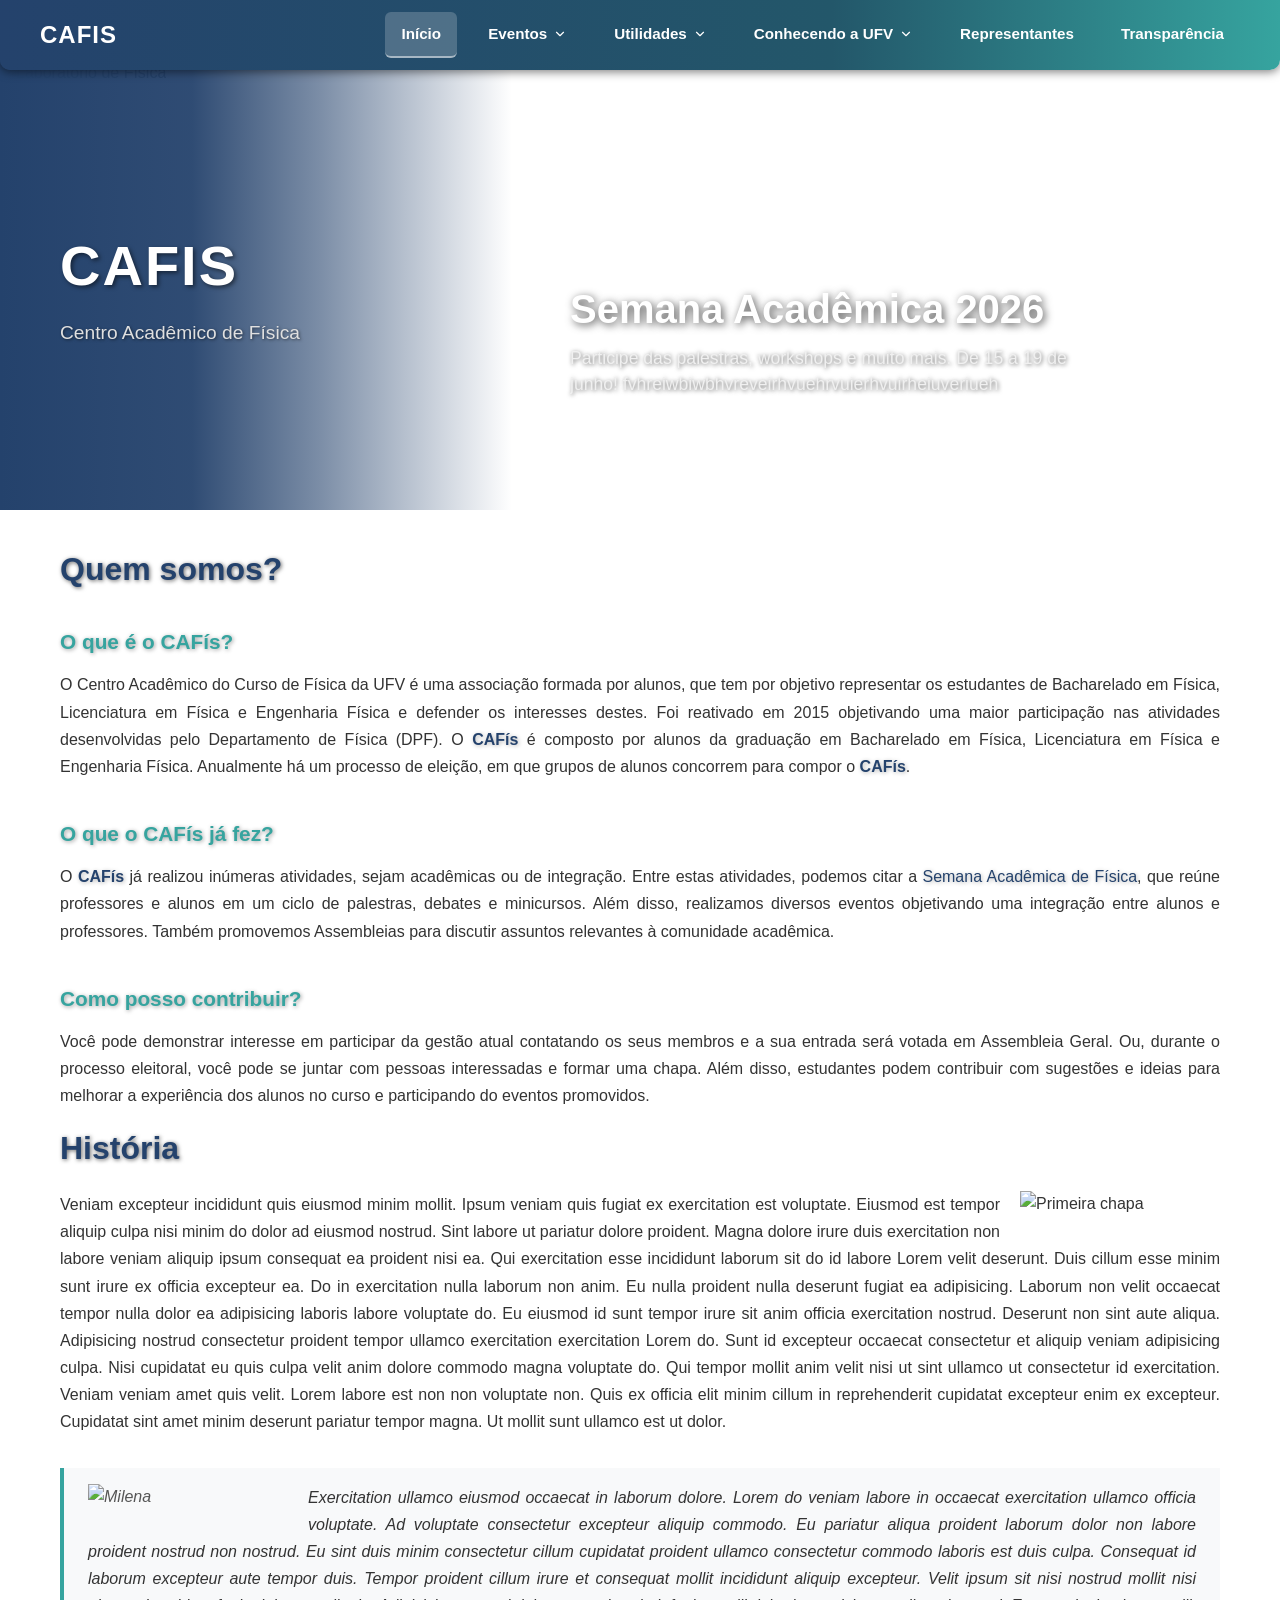
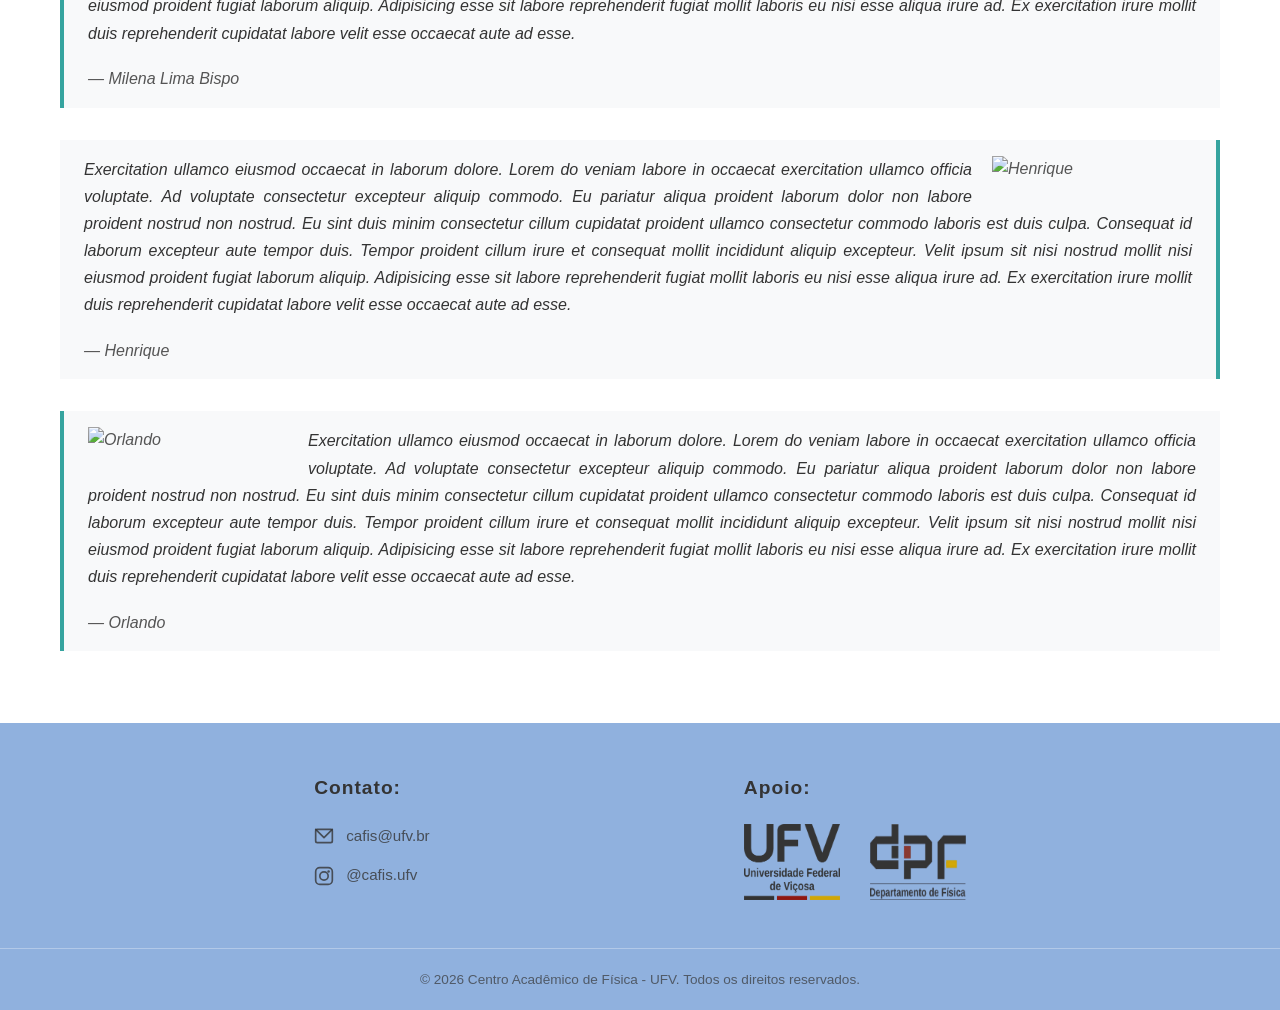
==== index.html @ f09e7953 "Primeira versão do site do CAFIS" ====
<!DOCTYPE html>

<!-- 
   HTML LANG="PT-BR"
   
   Define o idioma principal da página como Português do Brasil.
   Isso é importante para:
   - Leitores de tela (acessibilidade)
   - Tradutores automáticos do navegador
   - SEO (motores de busca)
-->
<html lang="pt-BR">
    <head>
        <!-- 
           META CHARSET="UTF-8"
           
           Define a codificação de caracteres como UTF-8.
           UTF-8 suporta praticamente todos os caracteres do mundo,
           incluindo acentos (á, é, í, ó, ú, ç, etc.).
        -->
        <meta charset="utf-8">
        
        <!-- 
           META VIEWPORT
           
           Essencial para sites responsivos (mobile).
           - width=device-width = largura igual à tela do dispositivo
           - initial-scale=1 = zoom inicial de 100%
           
           Sem isso, o site aparece "miniaturizado" no celular.
        -->
        <meta name="viewport" content="width=device-width, initial-scale=1">

        <link href="main.css" rel="stylesheet">

        <title>Centro Acadêmico de Física</title>

    </head>
    <body>

        <!-- 
           ========================================
           NAVBAR FIXO NO TOPO
           ========================================
           
           O navbar está DIRETAMENTE no <body>, fora de qualquer
           section. Isso é importante porque ele será "fixed"
           (fixo) e precisa estar no fluxo principal da página.
           
           A classe "navbar" identifica este elemento para o CSS.
           A classe "sticky" será adicionada/removida pelo JS
           quando houver scroll (para adicionar sombra).
        -->
        <nav class="navbar" id="navbar">
            <div class="nav-container">
                
                <!-- 
                   LOGO DO NAVBAR (mini)
                   
                   Adicionei um logo pequeno à esquerda do menu.
                   Isso é uma sugestão de usabilidade: o usuário
                   sempre sabe onde clicar para voltar à home.
                   
                   Quando você tiver a imagem real, substitua o texto.
                -->
                <a href="index.html" class="nav-logo">CAFIS</a>

                <!-- 
                   LISTA PRINCIPAL DE NAVEGAÇÃO
                   
                   UL.NAV-LIST = container dos itens do menu
                -->
                <ul class="nav-list">
                    
                    <!-- 
                       ITEM SIMPLES (sem dropdown)
                       
                       A classe "active" indica a página atual.
                       Por enquanto deixei no "Início".
                    -->
                    <li class="nav-item active">
                        <a href="index.html" class="nav-link">Início</a>
                    </li>
                    
                    <!-- 
                       ITEM COM DROPDOWN
                       
                       A classe "dropdown" no <li> indica que este
                       item tem um submenu.
                       
                       Dentro do <a>, adicionamos um <span> com a
                       seta ▼ para indicar visualmente que há submenu.
                    -->
                    <li class="nav-item dropdown">
                        <a href="eventos.html" class="nav-link">
                            Eventos
                            <!-- 
                               SETA PARA BAIXO
                               
                               Usamos um SVG inline para a seta.
                               Isso garante que ela apareça igual
                               em todos os navegadores.
                            -->
                            <svg class="dropdown-arrow" viewBox="0 0 24 24" fill="none" stroke="currentColor" stroke-width="2" stroke-linecap="round" stroke-linejoin="round">
                                <polyline points="6 9 12 15 18 9"></polyline>
                            </svg>
                        </a>
                        
                        <!-- 
                           SUBMENU (DROPDOWN)
                           
                           UL.DROPDOWN-MENU = container dos subitens
                           Inicialmente invisível (controlado pelo CSS)
                        -->
                        <ul class="dropdown-menu">
                            <li><a href="eventos-fortaleza.html" class="dropdown-link">Projeto Fortaleza</a></li>
                            <li><a href="eventos-eureka.html" class="dropdown-link">Eureka</a></li>
                            <li><a href="eventos-seafis.html" class="dropdown-link">Semana Acadêmica de Física</a></li>
                        </ul>
                    </li>
                    
                    <!-- Outro item com dropdown -->
                    <li class="nav-item dropdown">
                        <a href="#" class="nav-link">
                            Utilidades
                            <svg class="dropdown-arrow" viewBox="0 0 24 24" fill="none" stroke="currentColor" stroke-width="2" stroke-linecap="round" stroke-linejoin="round">
                                <polyline points="6 9 12 15 18 9"></polyline>
                            </svg>
                        </a>
                        <ul class="dropdown-menu">
                            <li><a href="#" class="dropdown-link">Biblioteca</a></li>
                            <li><a href="#" class="dropdown-link">Lojinha</a></li>
                            <li><a href="#" class="dropdown-link">Ouvidoria</a></li>
                            <li><a href="#" class="dropdown-link">Banco de Carreiras - Fala Egresso!</a></li>
                        </ul>
                    </li>
                    
                    <!-- Outro item com dropdown -->
                    <li class="nav-item dropdown">
                        <a href="#" class="nav-link">
                            Conhecendo a UFV
                            <svg class="dropdown-arrow" viewBox="0 0 24 24" fill="none" stroke="currentColor" stroke-width="2" stroke-linecap="round" stroke-linejoin="round">
                                <polyline points="6 9 12 15 18 9"></polyline>
                            </svg>
                        </a>
                        <ul class="dropdown-menu">
                            <li><a href="#" class="dropdown-link">Papel das instituições</a></li>
                            <li><a href="#" class="dropdown-link">Coletivos e grupos</a></li>
                            <li><a href="#" class="dropdown-link">Bolsas e assistência estudantil</a></li>
                        </ul>
                    </li>

                    <!-- Itens simples -->
                    <li class="nav-item">
                        <a href="#" class="nav-link">Representantes</a>
                    </li>
                    <li class="nav-item">
                        <a href="#" class="nav-link">Transparência</a>
                    </li>
                </ul>
            </div>
        </nav>

        <!-- 
           ========================================
           HERO SECTION
           ========================================
           
           A <section> é um elemento semântico que agrupa
           conteúdo relacionado. A classe "hero" identifica
           esta seção específica para o CSS.
        -->
        <section class="hero">

            <!-- 
               =====================================
               CARROSSEL DE IMAGENS
               =====================================
            -->
            <div class="carousel">
                
                <!-- 
                   SLIDE 1 (ativo por padrão)
                   
                   CLASS="CAROUSEL-SLIDE ACTIVE"
                   - carousel-slide: estilos comuns a todos os slides
                   - active: indica que este slide está visível agora
                   
                   O JavaScript remove/adiciona a classe "active"
                   para trocar os slides.
                -->
                <div class="carousel-slide active">
                    <img src="https://images.unsplash.com/photo-1635070041078-e363dbe005cb?w=1200" alt="Laboratório de Física">
                </div>
                
                <!-- Slide 2 -->
                <div class="carousel-slide">
                    <img src="https://images.unsplash.com/photo-1532094349884-543bc11b234d?w=1200" alt="Estudantes em aula">
                </div>
                
                <!-- Slide 3 -->
                <div class="carousel-slide">
                    <img src="https://images.unsplash.com/photo-1507413245164-6160d8298b31?w=1200" alt="Equipamentos científicos">
                </div>
            </div>

            <!-- 
               =====================================
               OVERLAY COM GRADIENTE
               =====================================
               
               Esta div fica POR CIMA das imagens do carrossel.
               Contém o gradiente azul, o logo e as legendas.
            -->
            <div class="hero-overlay">
                
                <!-- 
                   LOGO DO CAFÍS

                   Quando tiver a imagem do logo substituir o h1 por img
                -->
                <div class="logo-container">
                    <h1 class="logo-text">CAFIS</h1>
                    <p class="logo-subtitle">Centro Acadêmico de Física</p>
                </div>

                <!-- 
                   =====================================
                   LEGENDAS DOS SLIDES
                   =====================================
                -->
                <div class="captions-container">
                    
                    <!-- Legenda do Slide 1 (ativa por padrão) -->
                    <div class="slide-caption active" data-slide="0">
                        <h2 class="caption-title">Semana Acadêmica 2026</h2>
                        <p class="caption-subtitle">Participe das palestras, workshops e muito mais. De 15 a 19 de junho! fvhreiwbiwbhvreveirhvuehrvuierhvuirheiuveriueh</p>
                    </div>
                    
                    <!-- Legenda do Slide 2 -->
                    <div class="slide-caption" data-slide="1">
                        <h2 class="caption-title">Grupos de Estudo</h2>
                        <p class="caption-subtitle">Junte-se aos nossos grupos de estudo e aprenda com a comunidade.</p>
                    </div>
                    
                    <!-- Legenda do Slide 3 -->
                    <div class="slide-caption" data-slide="2">
                        <h2 class="caption-title">Laboratórios Modernos</h2>
                        <p class="caption-subtitle">Conheça nossa infraestrutura de ponta para pesquisa e experimentação.</p>
                    </div>
                </div>
            </div>

            <!-- 
               =====================================
               SETAS DE NAVEGAÇÃO
               =====================================
            -->
            
            <!-- Seta "anterior" (←) -->
            <button class="carousel-arrow carousel-arrow-prev" aria-label="Slide anterior">
                <!-- 
                   SVG = Scalable Vector Graphics
                   Imagem vetorial que não perde qualidade ao redimensionar.
                   
                   VIEWBOX = define a área de coordenadas do desenho
                   FILL="NONE" = não preenche o interior
                   STROKE = cor e espessura da linha
                   POLYLINE = desenha linhas conectando pontos
                -->
                <svg viewBox="0 0 24 24" fill="none" stroke="currentColor" stroke-width="2" stroke-linecap="round" stroke-linejoin="round">
                    <!-- Desenha uma seta para a esquerda -->
                    <polyline points="15 18 9 12 15 6"></polyline>
                </svg>
            </button>
            
            <!-- Seta "próximo" (→) -->
            <button class="carousel-arrow carousel-arrow-next" aria-label="Próximo slide">
                <svg viewBox="0 0 24 24" fill="none" stroke="currentColor" stroke-width="2" stroke-linecap="round" stroke-linejoin="round">
                    <!-- Desenha uma seta para a direita -->
                    <polyline points="9 18 15 12 9 6"></polyline>
                </svg>
            </button>

            <!-- 
               =====================================
               INDICADORES DE SLIDE (bolinhas)
               =====================================
               
               Botões circulares na parte inferior.
               
               DATA-SLIDE = atributo personalizado usado pelo
               JavaScript para saber qual slide cada bolinha
               representa.
            -->
            <div class="carousel-indicators">
                <button class="indicator active" data-slide="0" aria-label="Ir para slide 1"></button>
                <button class="indicator" data-slide="1" aria-label="Ir para slide 2"></button>
                <button class="indicator" data-slide="2" aria-label="Ir para slide 3"></button>
            </div>

        </section>
        
        <!-- 
           ========================================
           MAIN (conteúdo principal)
           ========================================
        -->
        <main>
            <h1>Quem somos?</h1>

            <h2>O que é o CAFís?</h2>

            <p>O Centro Acadêmico do Curso de Física da UFV é uma associação formada por alunos, que
tem por objetivo representar os estudantes de Bacharelado em Física, Licenciatura em Física e Engenharia Física e defender os
interesses destes. Foi reativado em 2015 objetivando uma maior participação nas atividades desenvolvidas pelo
Departamento de Física (DPF). O <b>CAFís</b> é composto por alunos da graduação em Bacharelado em Física, Licenciatura em Física e Engenharia Física. Anualmente
há um processo de eleição, em que grupos de alunos concorrem para compor o <b>CAFís</b>.</p>

            <h2>O que o CAFís já fez?</h2>

            <p>O <b>CAFís</b> já realizou inúmeras atividades, sejam acadêmicas ou de integração. Entre estas
atividades, podemos citar a <a href="eventos-seafis.html">Semana Acadêmica de Física</a>, que reúne professores e alunos em
um ciclo de palestras, debates e minicursos. Além disso, realizamos diversos eventos
objetivando uma integração entre alunos e professores. Também promovemos Assembleias
para discutir assuntos relevantes à comunidade acadêmica.</p>

            <h2>Como posso contribuir?</h2>

            <p>Você pode demonstrar interesse em participar da gestão atual contatando os seus
membros e a sua entrada será votada em Assembleia Geral. Ou, durante o processo eleitoral,
você pode se juntar com pessoas interessadas e formar uma chapa. Além disso, estudantes podem 
contribuir com sugestões e ideias para melhorar a experiência dos alunos no curso e participando do eventos 
promovidos.</p>

            <h1>História</h1>

            <div class="container">
                <img src="https://placehold.co/400" alt="Primeira chapa" class="wrapped-image-right">
                <p>Veniam excepteur incididunt quis eiusmod minim mollit. Ipsum veniam quis fugiat ex exercitation est voluptate. Eiusmod est tempor aliquip culpa nisi minim do dolor ad eiusmod nostrud.

Sint labore ut pariatur dolore proident. Magna dolore irure duis exercitation non labore veniam aliquip ipsum consequat ea proident nisi ea. Qui exercitation esse incididunt laborum sit do id labore Lorem velit deserunt.

Duis cillum esse minim sunt irure ex officia excepteur ea. Do in exercitation nulla laborum non anim. Eu nulla proident nulla deserunt fugiat ea adipisicing. Laborum non velit occaecat tempor nulla dolor ea adipisicing laboris labore voluptate do. Eu eiusmod id sunt tempor irure sit anim officia exercitation nostrud. Deserunt non sint aute aliqua. Adipisicing nostrud consectetur proident tempor ullamco exercitation exercitation Lorem do.

Sunt id excepteur occaecat consectetur et aliquip veniam adipisicing culpa. Nisi cupidatat eu quis culpa velit anim dolore commodo magna voluptate do. Qui tempor mollit anim velit nisi ut sint ullamco ut consectetur id exercitation. Veniam veniam amet quis velit. Lorem labore est non non voluptate non.

Quis ex officia elit minim cillum in reprehenderit cupidatat excepteur enim ex excepteur. Cupidatat sint amet minim deserunt pariatur tempor magna. Ut mollit sunt ullamco est ut dolor.</p>
            </div>

            <blockquote class="left">
                <div class="container">
                    <img src="https://placehold.co/200" alt="Milena" class="wrapped-image-left">
                    <p>Exercitation ullamco eiusmod occaecat in laborum dolore. Lorem do veniam labore in occaecat exercitation ullamco officia voluptate. Ad voluptate consectetur excepteur aliquip commodo. Eu pariatur aliqua proident laborum dolor non labore proident nostrud non nostrud. Eu sint duis minim consectetur cillum cupidatat proident ullamco consectetur commodo laboris est duis culpa. Consequat id laborum excepteur aute tempor duis.

Tempor proident cillum irure et consequat mollit incididunt aliquip excepteur. Velit ipsum sit nisi nostrud mollit nisi eiusmod proident fugiat laborum aliquip. Adipisicing esse sit labore reprehenderit fugiat mollit laboris eu nisi esse aliqua irure ad. Ex exercitation irure mollit duis reprehenderit cupidatat labore velit esse occaecat aute ad esse.</p>
                </div>
                
                <cite>— Milena Lima Bispo</cite>
            </blockquote>

            <blockquote class="right">
                <div class="container">
                    <img src="https://placehold.co/200" alt="Henrique" class="wrapped-image-right">
                    <p>Exercitation ullamco eiusmod occaecat in laborum dolore. Lorem do veniam labore in occaecat exercitation ullamco officia voluptate. Ad voluptate consectetur excepteur aliquip commodo. Eu pariatur aliqua proident laborum dolor non labore proident nostrud non nostrud. Eu sint duis minim consectetur cillum cupidatat proident ullamco consectetur commodo laboris est duis culpa. Consequat id laborum excepteur aute tempor duis.

Tempor proident cillum irure et consequat mollit incididunt aliquip excepteur. Velit ipsum sit nisi nostrud mollit nisi eiusmod proident fugiat laborum aliquip. Adipisicing esse sit labore reprehenderit fugiat mollit laboris eu nisi esse aliqua irure ad. Ex exercitation irure mollit duis reprehenderit cupidatat labore velit esse occaecat aute ad esse.</p>
                </div>
                <cite>— Henrique</cite>
            </blockquote>

            <blockquote class="left">
                <div class="container">
                    <img src="https://placehold.co/200" alt="Orlando" class="wrapped-image-left">
                    <p>Exercitation ullamco eiusmod occaecat in laborum dolore. Lorem do veniam labore in occaecat exercitation ullamco officia voluptate. Ad voluptate consectetur excepteur aliquip commodo. Eu pariatur aliqua proident laborum dolor non labore proident nostrud non nostrud. Eu sint duis minim consectetur cillum cupidatat proident ullamco consectetur commodo laboris est duis culpa. Consequat id laborum excepteur aute tempor duis.

Tempor proident cillum irure et consequat mollit incididunt aliquip excepteur. Velit ipsum sit nisi nostrud mollit nisi eiusmod proident fugiat laborum aliquip. Adipisicing esse sit labore reprehenderit fugiat mollit laboris eu nisi esse aliqua irure ad. Ex exercitation irure mollit duis reprehenderit cupidatat labore velit esse occaecat aute ad esse.</p>
                </div>
                <cite>— Orlando</cite>
            </blockquote>
        </main>

        <!-- 
           ========================================
           FOOTER (RODAPÉ)
           ========================================
           
           O <footer> contém informações de rodapé:
           contato, links úteis, apoiadores, etc.
           
           Fundo preto com duas seções lado a lado.
        -->
        <footer class="site-footer">
            
            <!-- 
               CONTAINER DO FOOTER
               
               Centraliza o conteúdo e limita a largura máxima,
               similar ao navbar.
            -->
            <div class="footer-container">
                
                <!-- 
                   =====================================
                   SEÇÃO ESQUERDA: CONTATO
                   =====================================
                   
                   Contém email e Instagram do CAFIS.
                   Alinhada à esquerda do footer.
                -->
                <div class="footer-section footer-contact">
                    
                    <!-- Título da seção -->
                    <h3 class="footer-title">Contato:</h3>
                    
                    <!-- 
                       LISTA DE CONTATOS
                       
                       UL sem bullets, com ícones + texto.
                    -->
                    <ul class="contact-list">
                        
                        <!-- 
                           ITEM DE EMAIL
                           
                           Ícone de carta (SVG) + endereço de email.
                           O link usa "mailto:" para abrir o cliente de email.
                        -->
                        <li class="contact-item">
                            <!-- 
                               ÍCONE DE EMAIL (SVG)
                               
                               Desenho de um envelope/carta.
                               stroke-linecap="round" deixa as pontas arredondadas.
                            -->
                            <svg class="contact-icon" viewBox="0 0 24 24" fill="none" stroke="currentColor" stroke-width="2" stroke-linecap="round" stroke-linejoin="round">
                                <!-- Retângulo do envelope -->
                                <rect x="2" y="4" width="20" height="16" rx="2"></rect>
                                <!-- Linha do "V" da aba -->
                                <polyline points="22,4 12,14 2,4"></polyline>
                            </svg>
                            
                            <!-- 
                               LINK MAILTO
                               
                               HREF="MAILTO:EMAIL@EXEMPLO.COM"
                               
                               Quando clicado, abre o aplicativo de email
                               padrão do usuário com um novo email
                               pré-endereçado.
                            -->
                            <a href="mailto:cafis@ufv.br" class="contact-link">cafis@ufv.br</a>
                        </li>
                        
                        <!-- 
                           ITEM DO INSTAGRAM
                           
                           Ícone do Instagram (SVG) + @ do perfil.
                           Link externo que abre em nova aba.
                        -->
                        <li class="contact-item">
                            <!-- 
                               ÍCONE DO INSTAGRAM (SVG)
                               
                               Desenho da câmera do Instagram.
                            -->
                            <svg class="contact-icon" viewBox="0 0 24 24" fill="none" stroke="currentColor" stroke-width="2" stroke-linecap="round" stroke-linejoin="round">
                                <!-- Corpo da câmera (retângulo com cantos arredondados) -->
                                <rect x="2" y="2" width="20" height="20" rx="5" ry="5"></rect>
                                <!-- Lente (círculo central) -->
                                <circle cx="12" cy="12" r="5"></circle>
                                <!-- Flash (ponto superior direito) -->
                                <circle cx="17.5" cy="6.5" r="1.5" fill="currentColor" stroke="none"></circle>
                            </svg>
                            
                            <!-- 
                               LINK EXTERNO
                               
                               TARGET="_BLANK" = abre em nova aba do navegador
                               REL="NOOPENER NOREFERRER" = segurança para links externos
                               
                               Sem target="_blank", o link abre na mesma aba,
                               fazendo o usuário sair do seu site.
                            -->
                            <a href="https://www.instagram.com/cafis.ufv/" target="_blank" rel="noopener noreferrer" class="contact-link">@cafis.ufv</a>
                        </li>
                    </ul>
                </div>

                <!-- 
                   =====================================
                   SEÇÃO DIREITA: APOIO
                   =====================================
                   
                   Contém logos dos apoiadores.
                   Alinhada à direita do footer.
                -->
                <div class="footer-section footer-support">
                    
                    <!-- Título da seção -->
                    <h3 class="footer-title">Apoio:</h3>
                    
                    <!-- 
                       CONTAINER DOS LOGOS
                       
                       Flexbox para alinhar os logos lado a lado.
                    -->
                    <div class="support-logos">
                        
                        <!-- 
                           LOGO DA UFV
                           
                           Link clicável que leva ao site da UFV.
                           A imagem será estilizada pelo CSS.
                        -->
                        <a href="https://www.ufv.br/" target="_blank" rel="noopener noreferrer" class="support-link" aria-label="Site da UFV">
                            <img src="imagens/logo_UFV.png" alt="Logo da Universidade Federal de Viçosa" class="support-logo logo-ufv">
                        </a>
                        
                        <!-- Logo do Departamento de Física -->
                        <a href="https://www.dpf.ufv.br/" target="_blank" rel="noopener noreferrer" class="support-link" aria-label="Site do Departamento de Física">
                            <img src="imagens/logo_DPF.png" alt="Logo do Departamento de Física" class="support-logo logo-dpf">
                        </a>
                    </div>
                </div>

            </div>
            
            <!-- 
               LINHA DE COPYRIGHT
               
               Barra inferior com informação de copyright.
            -->
            <div class="footer-bottom">
                <p class="copyright">© 2026 Centro Acadêmico de Física - UFV. Todos os direitos reservados.</p>
            </div>

        </footer>

        <!-- 
           SCRIPT SRC="MAIN.JS"
           
           Conecta o arquivo JavaScript à página.
           É colocado no FINAL do <body> para garantir que
           todo o HTML já foi carregado antes do JS executar.
        -->
        <script src="main.js"></script>
    </body>
</html>
---- main.css ----
/* ============================================
   RESET BÁSICO
   ============================================
   
   Cada navegador (Chrome, Firefox, Safari) aplica estilos
   padrão diferentes aos elementos. Um reset remove essas
   diferenças para partirmos de uma base limpa e consistente.

   ============================================ */

* {
    /* Remove margens padrão que o navegador coloca em tudo */
    margin: 0;
    
    /* Remove paddings padrão do navegador */
    padding: 0;
    
    /* 
       BOX-SIZING: BORDER-BOX
       
       Por padrão, quando definimos width: 100px e depois
       adicionamos padding: 10px, o elemento fica com 120px
       de largura total (100 + 10 + 10).
       
       Com border-box, o padding é "absorvido" dentro da
       largura definida. Então width: 100px com padding: 10px
       continua 100px no total (o conteúdo interno fica 80px).
       
       Isso facilita MUITO o controle de layouts.
    */
    box-sizing: border-box;
}

/* 
   :ROOT
   Define variáveis CSS globais.
   Qualquer elemento pode usar var(--nome).
*/
:root {
    /*
       --NAVBAR-HEIGHT: 70PX
       
       Variável com a altura do navbar.
       Se mudar a altura do navbar, muda aqui
       e TODOS os lugares que usam atualizam.
    */
    --navbar-height: 70px;

     /*
       --HERO-OVERLAP: 10PX
       
       Quanto o carrossel "sobe" por baixo do navbar.
       Como o navbar tem cantos arredondos inferiores,
       deixamos o carrossel entrar 10px por baixo
       para preencher o espaço branco dos arredondamentos.
       
       Cálculo: margin-top do hero = 70px - 10px = 60px
    */
    --hero-overlap: 10px;
    
    /*
       --HERO-MARGIN-TOP
       
       Altura do navbar menos a sobreposição.
       O carrossel começa 60px abaixo do topo,
       mas suas imagens sobem 10px por baixo do navbar.
    */
    --hero-margin-top: calc(var(--navbar-height) - var(--hero-overlap));
    
    /*
       --NAVBAR-SAFE-AREA
       
       Altura do navbar + respiro extra para
       não ficar colado no conteúdo.
    */
    --navbar-safe-area: 80px;
}


/* ============================================
   ESTILOS GLOBAIS
   ============================================
   
   Aqui definimos estilos que afetam toda a página.
   O seletor "body" pega o elemento <body> do HTML.
   ============================================ */

body {
    /* 
       FONT-FAMILY: lista de fontes em ordem de prioridade.
       O navegador tenta usar a primeira; se não estiver
       instalada no computador do usuário, tenta a segunda,
       e assim por diante.
       
       'Segoe UI' = fonte moderna do Windows
       Tahoma = fonte mais antiga, fallback seguro
       Geneva = fonte do Mac
       Verdana = outra fonte segura
       sans-serif = "qualquer fonte sem serifa" (último recurso)
    */
    font-family: 'Segoe UI', Tahoma, Geneva, Verdana, sans-serif;
    
    /* 
       LINE-HEIGHT: altura da linha de texto.
       1.6 significa 1.6x o tamanho da fonte.
       Isso deixa o texto mais legível, com mais espaço
       entre as linhas.
    */
    line-height: 1.6;
    
    /* Cor padrão do texto em toda a página */
    color: #333;

    /*
       DISPLAY: FLEX + FLEX-DIRECTION: COLUMN
       MIN-HEIGHT: 100VH
       
       Isso cria um layout de "coluna flexível" que
       garante que o footer fique SEMPRE no final da
       página, mesmo que o conteúdo do <main> seja curto.
       
       O footer tem margin-top: auto, o que o empurra
       para o final do container flex.
    */
    display: flex;
    flex-direction: column;
    min-height: 100vh;
}

body.page-interna main {
    /*
       MARGIN-TOP: VAR(--NAVBAR-SAFE-AREA)
       
       Páginas sem carrossel precisam de espaço
       completo abaixo do navbar, já que não há
       imagem subindo por baixo dos cantos arredondos.
    */
    margin-top: var(--navbar-safe-area);
}

/* ============================================
   NAVBAR FIXO
   ============================================
   
   O navbar fica "colado" no topo da página.
   Usamos position: fixed para isso.
   ============================================ */

.navbar {
    /*
       POSITION: FIXED
       
       Tira o navbar do fluxo normal da página e o
       fixa na posição definida (top: 0).
       
       Ele fica "flutuando" sobre o conteúdo e não
       se move ao rolar a página.

       IMPORTANTE: elementos fixed precisam de uma
       largura definida. Usamos width: 100%.
    */
    position: fixed;
    top: 0;
    left: 0;
    
    /* Ocupa toda a largura da tela */
    width: 100%;

    /* Arredondamento das bordas */
    border-radius: 0 0 10px 10px;
    
    /* 
       Z-INDEX: 1000
       
       Valor bem alto para garantir que o navbar fique
       por cima de TUDO (carrossel, overlays, etc.).

    */
    z-index: 1000;
    
    /*
       BACKGROUND: LINEAR-GRADIENT(...)
       
       Gradiente da esquerda para a direita:
       #24426c (azul escuro) → #36a49f (verde-água)
       
       O gradiente do navbar é diferente do hero:
       - Vai de esquerda para direita (to right)
       - Cores diferentes (mais vibrante)
    */
    background: linear-gradient(
        to right,
        #24426c 0%,
        #23576A 65%,
        #36a49f 100%
    );

    /* 
       BOX-SHADOW
       
       Sombra sutil abaixo do navbar.
       Cria separação visual entre o menu e o conteúdo.
       
       0 2px = deslocamento X e Y
       10px = blur (desfoque)
       rgba(0,0,0,0.1) = preto com 10% opacidade
    */
    box-shadow: 0 2px 10px rgba(0, 0, 0, 0.5);
    
    /* Transição suave para mudanças (ex: sombra no scroll) */
    transition: all 0.3s ease;
}

/*
   NAVBAR.SCROLLED
   Classe adicionada pelo JavaScript quando o usuário
   rola a página. Adiciona uma sombra mais forte.
*/
.navbar.scrolled {
    box-shadow: 0 4px 20px rgba(0, 0, 0, 0.3);
}


/* ============================================
   CONTAINER DO NAVBAR
   ============================================
   
   Centraliza o conteúdo e limita a largura máxima.
   Isso evita que o menu fique muito largo em telas grandes.
   ============================================ */

.nav-container {
    /*
       MAX-WIDTH: 1400PX
       
       Limita a largura do conteúdo do navbar.
       Em telas muito grandes, o menu não fica esticado.
    */
    max-width: 1400px;
    
    /* Centraliza o container horizontalmente */
    margin: 0 auto;
    
    /* Espaçamento interno nas laterais */
    padding: 0 40px;
    
    /* Flexbox para alinhar logo e menu */
    display: flex;
    align-items: center;
    justify-content: space-between;
    
    /* Altura do navbar */
    height: 70px;
}

/* ============================================
   LOGO DO NAVBAR
   ============================================ */

.nav-logo {
    /*
       TEXT-DECORATION: NONE

       Remove o sublinhado padrão dos links <a>.
    */
    text-decoration: none;
    
    /* Cor branca para contrastar com o gradiente */
    color: #ffffff;
    
    /* Tamanho e peso da fonte */
    font-size: 1.5rem;
    font-weight: 700;
    
    /* Espaçamento entre letras */
    letter-spacing: 1px;
    
    /* Transição suave para hover */
    transition: all 0.3s ease;
}

/* Efeito hover no logo */
.nav-logo:hover {
    /* Aumenta levemente o tamanho */
    transform: scale(1.05);
    
    /* Adiciona brilho sutil */
    text-shadow: 0 0 10px rgba(255, 255, 255, 0.5);
}

/* ============================================
   LISTA DE NAVEGAÇÃO
   ============================================ */

.nav-list {
    /* Remove os bullets (marcadores) da lista */
    list-style: none;
    
    /* Flexbox para alinhar os itens horizontalmente */
    display: flex;
    
    /* Espaçamento entre os itens */
    gap: 15px;
    
    /* Remove o padding padrão da ul */
    padding: 0;
    margin: 0;
}

/* ============================================
   CADA ITEM DO MENU
   ============================================ */

.nav-item {
    /* Posição relativa para o dropdown absolute funcionar */
    position: relative;
}

/* ============================================
   LINKS DO MENU PRINCIPAL
   ============================================ */

.nav-link {
    /* Remove sublinhado */
    text-decoration: none;
    
    /* Cor branca */
    color: #ffffff;
    
    /* Negrito */
    font-weight: 700;
    
    /* Tamanho da fonte */
    font-size: 0.95rem;


    /* Espaçamento interno (área clicável maior) */
    padding: 10px 16px;
    
    /* Display flex para alinhar texto e seta */
    display: flex;
    align-items: center;
    gap: 6px;
    
    /* Bordas arredondadas sutis */
    border-radius: 6px;
    
    /* Transição suave para TODAS as propriedades */
    transition: all 0.3s ease;
    
    /* Garante que o texto não quebre */
    white-space: nowrap;
}

/*
   HOVER NOS LINKS DO MENU
   
   Quando o mouse passa sobre o link:
   - Aumenta de tamanho (scale)
   - Muda o fundo para branco semi-transparente
*/

.nav-link:hover {
    /*
       TRANSFORM: SCALE(1.1)
       
       Aumenta o link para 110% do tamanho original.
       Cria o efeito de "crescer" que você pediu.
    */
    transform: scale(1.1);
    
    /* Fundo branco com 15% de opacidade */
    background: rgba(255, 255, 255, 0.15);
}

/*
   ITEM ATIVO (página atual)
   
   O item que corresponde à página atual tem um
   destaque visual diferente.
*/
.nav-item.active .nav-link {
    /* Fundo branco com 20% de opacidade */
    background: rgba(255, 255, 255, 0.2);
    
    /* Borda sutil embaixo */
    border-bottom: 2px solid rgba(255, 255, 255, 0.5);
}

/* ============================================
   SETA DO DROPDOWN
   ============================================
   
   Ícone SVG que indica que há submenu.
   ============================================ */

.dropdown-arrow {
    /* Tamanho da seta */
    width: 14px;
    height: 14px;

    /* Cor herda do pai (branco) */
    color: #ffffff;
    
    /* Transição suave para rotação */
    transition: transform 0.3s ease;
}

/*
   Quando o mouse está sobre o item com dropdown,
   a seta gira 180 graus (aponta para cima).
   
   .dropdown:hover .dropdown-arrow = "quando o .dropdown
   está com hover, aplique estilo no .dropdown-arrow dentro dele"
*/
.dropdown:hover .dropdown-arrow {
    transform: rotate(180deg);
}

/* ============================================
   DROPDOWN MENU (SUBMENU)
   ============================================
   
   Menu que aparece ao passar o mouse sobre um item
   com dropdown. Inicialmente invisível.
   ============================================ */

.dropdown-menu {
    /*
       POSITION: ABSOLUTE
       
       Posiciona o submenu em relação ao .nav-item (pai).
       Fica logo abaixo do item do menu.
    */

     position: absolute;
    top: 100%; /* Começa na base do item pai */
    left: 0;
    
    /* Largura mínima para não ficar apertado */
    min-width: 220px;
    
    /*
       OPACITY: 0 e VISIBILITY: HIDDEN
       
       Esconde o submenu inicialmente.
       Usamos visibility junto com opacity porque
       visibility: hidden impede cliques acidentais.
    */
    opacity: 0;
    visibility: hidden;

     /*
       TRANSFORM: TRANSLATEY(-10PX)
       
       Começa 10px acima da posição final.
       Quando aparece, "desliza" para baixo.
    */
    transform: translateY(-10px);
    
    /* Transição suave para aparecer/desaparecer */
    transition: all 0.3s ease;
    
    /* Remove bullets da lista */
    list-style: none;

     /* Espaçamento interno */
    padding: 8px 0;
    margin: 0;
    
    /* Fundo do submenu (gradiente mais escuro) */
    background: linear-gradient(
        to bottom,
        #24426c 0%,
        #1a3355 100%
    );
    
    /* Bordas arredondadas */
    border-radius: 8px;

     /* Sombra para destacar o submenu */
    box-shadow: 0 10px 30px rgba(0, 0, 0, 0.5);
    
    /* Garante que fique acima de outros elementos */
    z-index: 1001;
}

/*
   MOSTRAR O DROPDOWN NO HOVER
   
   Quando o mouse está sobre o .nav-item.dropdown,
   o .dropdown-menu dentro dele fica visível.
*/
.dropdown:hover .dropdown-menu {
    opacity: 1;
    visibility: visible;
    transform: translateY(0); /* Volta para posição normal */
}

/* ============================================
   LINKS DO SUBMENU
   ============================================ */

.dropdown-link {
    /* Remove sublinhado */
    text-decoration: none;
    
    /* Cor branca */
    color: #ffffff;
    
    /* 
       FONT-WEIGHT: 400
       
       Peso normal (não negrito).
       Diferencia visualmente dos itens principais.
    */
    font-weight: 400;
    
    /* Tamanho da fonte ligeiramente menor */
    font-size: 0.9rem;

     /* Display block para ocupar toda a largura */
    display: block;
    
    /* Espaçamento interno */
    padding: 10px 20px;
    
    /* Transição suave */
    transition: all 0.2s ease;
}

/* Hover nos links do submenu */
.dropdown-link:hover {
    /* Fundo branco semi-transparente */
    background: rgba(255, 255, 255, 0.1);
    
    /* Padding-left maior = efeito de "deslizar" */
    padding-left: 25px;
}

/* ============================================
   HERO SECTION
   ============================================
   
   A "hero section" é a área visual principal no topo do site.
   É onde ficam o carrossel, o gradiente, o logo e as legendas.
   ============================================ */

.hero {
    /* 
       POSITION: RELATIVE
       
       Define que este elemento é o "ponto de referência"
       para elementos filhos que tiverem position: absolute.
       
       Sem isso, os elementos absolute dentro dele se
       posicionariam em relação à página inteira (body).
    */
    position: relative;

    /*
       MARGIN-TOP: VAR(--HERO-MARGIN-TOP)
       
       Usa a variável calculada (60px).
       O carrossel começa 60px do topo, mas como
       o navbar tem cantos arredondos, as imagens
       "entram" 10px por baixo dele, preenchendo
       o espaço visualmente.
    */
    margin-top: var(--hero-margin-top);
    
    /* 
       HEIGHT: 50VH
       
       VH = "Viewport Height" (altura da tela visível).
       50vh significa 50% da altura da tela do usuário.
       
       Se a tela tem 1000px de altura, a hero terá 500px.
       Isso cria um efeito visual impactante no topo.
    */
    height: 50vh;
    
    /* 
       OVERFLOW: HIDDEN
       
       Esconde qualquer conteúdo que "vaze" para fora
       dos limites deste elemento.
       
       Útil aqui porque as imagens do carrossel são maiores
       e precisam ser cortadas para caber.
    */
    overflow: hidden;
}

/* ============================================
   CARROSSEL
   ============================================
   
   O carrossel é o container das imagens que ficam
   passando automaticamente no fundo da hero section.
   ============================================ */

.carousel {
    /* 
       POSITION: ABSOLUTE
       
       Tira o elemento do fluxo normal da página e o
       posiciona em relação ao primeiro ancestral com
       position: relative (no caso, .hero).
       
       Com top: 0, left: 0, width: 100%, height: 100%,
       ele preenche TODA a área do .hero.
    */
    position: absolute;
    top: 0;
    left: 0;
    width: 100%;
    height: 100%;
}

/* ============================================
   CADA SLIDE DO CARROSSEL
   ============================================ */

.carousel-slide {
    /* Mesmo posicionamento absoluto do .carousel */
    position: absolute;
    top: 0;
    left: 0;
    width: 100%;
    height: 100%;
    
    /* 
       OPACITY: 0
       
       Todos os slides começam invisíveis.
       Apenas o slide com classe .active ficará visível.
       Isso cria o efeito de "fade" entre as imagens.
    */
    opacity: 0;
    
    /* 
       TRANSITION: OPACITY 1S EASE-IN-OUT
       
       Define uma animação suave quando a opacidade muda.
       
       opacity = propriedade que será animada
       1s = duração de 1 segundo
       ease-in-out = começa devagar, acelera no meio,
                     e desacelera no final (suave)
    */
    transition: opacity 1s ease-in-out;
}

/* 
   SLIDE ATIVO
   Apenas o slide que tiver a classe "active" fica visível.
   O JavaScript adiciona/remove essa classe.
*/
.carousel-slide.active {
    opacity: 1;
}

/* ============================================
   IMAGENS DENTRO DOS SLIDES
   ============================================ */

.carousel-slide img {
    /* A imagem ocupa toda a largura do slide */
    width: 100%;
    
    /* A imagem ocupa toda a altura do slide */
    height: 100%;
    
    /* 
       OBJECT-FIT: COVER
       
       Faz a imagem preencher todo o espaço disponível,
       mantendo a proporção original (não distorce).
       
       Se a proporção da imagem for diferente do container,
       ela será CORTADA (zoom) para caber.
    */
    object-fit: cover;
    
    /* 
       OBJECT-POSITION: 75% CENTER
       
       Controla QUAL PARTE da imagem fica visível quando
       há corte (por causa do object-fit: cover).
       
       75% = foca no ponto que está a 75% da largura
              (mais para a direita da imagem)
       50% = centraliza verticalmente
       
       Isso faz o "assunto principal" da imagem aparecer
       no lado direito, onde está a área transparente
       do gradiente.
    */
    object-position: 75% 50%;
    
    /* 
       FILTER: BRIGHTNESS(0.7)
       
       Escurece a imagem para 70% do brilho original.
       Isso melhora o contraste do texto branco sobre
       a imagem, deixando mais legível.
    */
    filter: brightness(0.7);
}

/* ============================================
   OVERLAY COM GRADIENTE
   ============================================
   
   O overlay é a camada que fica POR CIMA das imagens
   do carrossel. Ele contém o gradiente azul, o logo
   e as legendas dos slides.
   ============================================ */

.hero-overlay {
    /* Posicionamento absoluto para cobrir toda a hero */
    position: absolute;
    top: 0;
    left: 0;
    width: 100%;
    height: 100%;
    
    /* 
       Z-INDEX: 10
       
       Controla a "profundidade" do elemento.
       Quanto maior o z-index, mais "na frente" ele fica.
       
       O carrossel tem z-index implícito de 0 (padrão).
       Com z-index: 10, o overlay fica por cima das imagens.
    */
    z-index: 10;
    
    /* 
       BACKGROUND: LINEAR-GRADIENT(...)
       
       Cria um gradiente (degradê) de cor.
       
       to right = direção da esquerda para a direita
       
       #24426c 0% = cor sólida no início (esquerda)
       rgba(36, 66, 108, 0.95) 15% = quase opaco aos 15%
       rgba(36, 66, 108, 0.6) 25% = 60% opaco aos 25%
       transparent 40% = totalmente transparente aos 40%
       
       O resultado é uma faixa azul escura à esquerda
       que vai ficando transparente, revelando a imagem.
    */
    background: linear-gradient(
        to right,
        #24426c 0%,
        rgba(36, 66, 108, 0.95) 15%,
        rgba(36, 66, 108, 0.6) 25%,
        transparent 40%
    );
    
    /* 
       DISPLAY: FLEX
       
       Ativa o Flexbox, um sistema moderno de layout.
       Flexbox alinha elementos em linhas ou colunas.
    */
    display: flex;
    
    /* Alinha os filhos verticalmente ao centro */
    align-items: center;
    
    /* 
       JUSTIFY-CONTENT: SPACE-BETWEEN
       
       Distribui os filhos com o máximo de espaço
       possível entre eles.
       
       Logo fica na extrema esquerda, legendas na direita.
    */
    justify-content: space-between;
}

/* ============================================
   LOGO (lado esquerdo do overlay)
   ============================================ */

.logo-container {
    /* Espaçamento interno nas laterais */
    padding: 0 60px;
    
    /* Largura máxima para não ficar muito largo */
    max-width: 400px;
    
    /* 
       FLEX-SHRINK: 0
       
       Impede que este elemento encolha quando o espaço
       for apertado (em telas menores, por exemplo).
       
       Sem isso, o logo poderia ficar esmagado.
    */
    flex-shrink: 0;
}

/* Título principal do logo (CAFIS) */
.logo-text {
    /* Tamanho da fonte: 3.5x o tamanho padrão do root */
    font-size: 3.5rem;
    
    /* Peso da fonte: 700 = negrito */
    font-weight: 700;
    
    /* Cor branca para contrastar com o fundo escuro */
    color: #ffffff;
    
    /* Espaçamento entre as letras */
    letter-spacing: 2px;
    
    /* 
       TEXT-SHADOW: sombra no texto
       
       2px 2px = deslocamento horizontal e vertical
       4px = quanto a sombra é "borrada" (blur)
       rgba(0,0,0,0.5) = cor preta com 50% de opacidade
       
       Ajuda a legibilidade do texto sobre imagens.
    */
    text-shadow: 2px 2px 4px rgba(0, 0, 0, 0.5);
}

/* Subtítulo do logo */
.logo-subtitle {
    font-size: 1.2rem;
    color: #e0e0e0; /* Cinza claro */
    margin-top: 8px; /* Espaço acima do subtítulo */
    text-shadow: 1px 1px 3px rgba(0, 0, 0, 0.5);
}

/* ============================================
   LEGENDAS DOS SLIDES (lado direito)
   ============================================ */

.captions-container {
    /* 
       FLEX: 1
       
       "Ocupa todo o espaço restante" dentro do flex container.
       Como o logo tem flex-shrink: 0 (tamanho fixo),
       este container pega o espaço que sobrou à direita.
    */
    flex: 1;
    
    /* Espaçamento interno nas laterais */
    padding: 0 80px;
    
    /* Flexbox para centralizar o conteúdo */
    display: flex;
    
    /* 
       ALIGN-ITEMS: BOTTOM
       
       Alinha os itens na parte inferior do container.
       (Nota: o valor correto seria 'flex-end', 'bottom'
       pode não funcionar em todos os navegadores, mas
       funciona como alias em alguns. ARRUMAR DEPOIS)
    */
    align-items: bottom;
    
    /* Centraliza horizontalmente */
    justify-content: center;
}

/* ============================================
   CADA LEGENDA INDIVIDUAL
   ============================================ */

.slide-caption {
    /* 
       POSITION: ABSOLUTE
       
       Tira a legenda do fluxo normal e a posiciona
       em relação ao .captions-container (se ele tiver
       position: relative) ou ao .hero.
       
       Isso faz as legendas se sobreporem umas às outras,
       ocupando o mesmo espaço.
    */
    position: absolute;
    
    /* Começa invisível (será mostrada pelo JS) */
    opacity: 0;
    
    /* 
       TRANSFORM: TRANSLATEY(20PX)
       
       Move o elemento 20px para baixo de sua posição normal.
       Quando ativa, volta para translateY(0), criando um
       efeito de "subida" suave.
    */
    transform: translateY(20px);
    
    /* Animação suave para opacity e transform */
    transition: all 0.6s ease;
    
    /* Alinha o texto à esquerda */
    text-align: left;
    
    /* Largura máxima para não ficar muito largo */
    max-width: 500px;
}

/* Legenda do slide atualmente ativo */
.slide-caption.active {
    opacity: 1;
    transform: translateY(0); /* Posição final (sem deslocamento) */
}

/* Título da legenda (ex: "Semana Acadêmica 2026") */
.caption-title {
    font-size: 2.5rem;
    font-weight: 700;
    color: #ffffff;
    
    /* Sombra mais forte para legibilidade sobre imagens */
    text-shadow: 2px 2px 8px rgba(0, 0, 0, 0.7);
    
    /* Espaço abaixo do título */
    margin-bottom: 12px;
    
    /* Altura da linha mais compacta para títulos */
    line-height: 1.2;
}

/* Subtítulo da legenda */
.caption-subtitle {
    font-size: 1.1rem;
    color: #f0f0f0;
    text-shadow: 1px 1px 4px rgba(0, 0, 0, 0.6);
    line-height: 1.5;
}

/* ============================================
   SETAS DE NAVEGAÇÃO
   ============================================ */

.carousel-arrow {
    /* Posicionamento absoluto dentro da .hero */
    position: absolute;
    
    /* 
       TOP: 65%
       
       Posiciona o topo do botão a 65% da altura da hero.
       (O centro do botão será um pouco mais abaixo por
       causa do transform: translateY(-50%))
    */
    top: 65%;
    
    /* 
       TRANSFORM: TRANSLATEY(-50%)
       
       Move o botão 50% de sua própria altura para cima.
       Isso centraliza verticalmente o botão no ponto
       definido por 'top'.
    */
    transform: translateY(-50%);
    
    /* Fica acima do overlay (z-index: 10) */
    z-index: 20;
    
    /* Dimensões do botão circular */
    width: 50px;
    height: 50px;
    
    /* Remove a borda padrão do botão */
    border: none;
    
    /* Bordas arredondadas: 50% = círculo perfeito */
    border-radius: 50%;
    
    /* 
       BACKGROUND: RGBA(255, 255, 255, 0.2)
       
       Fundo branco com 20% de opacidade (quase transparente).
       O efeito "vidro fosco" vem do backdrop-filter abaixo.
    */
    background: rgba(255, 255, 255, 0.2);
    
    /* 
       BACKDROP-FILTER: BLUR(4PX)
       
       Aplica um efeito de desfoque no que está ATRÁS do elemento.
       Cria aquele efeito "vidro fosco" moderno.
       
       Nota: pode não funcionar em navegadores muito antigos.
    */
    backdrop-filter: blur(4px);
    
    /* Muda o cursor para "mãozinha" ao passar o mouse */
    cursor: pointer;
    
    /* Flexbox para centralizar o ícone SVG dentro do botão */
    display: flex;
    align-items: center;
    justify-content: center;
    
    /* Transição suave para todas as propriedades */
    transition: all 0.3s ease;
    
    /* Começa invisível (aparece no hover da hero) */
    opacity: 0;
}

/* 
   Quando o mouse está sobre a .hero, as setas ficam visíveis.
   
   .hero:hover .carousel-arrow = "quando .hero está com mouse
   em cima, aplique estes estilos nos .carousel-arrow dentro dela"
*/
.hero:hover .carousel-arrow {
    opacity: 1;
}

/* ============================================
   SETA "ANTERIOR" (←)
   ============================================ */

.carousel-arrow-prev {
    /* 
       LEFT: 35%
       
       Posiciona a seta a 35% da largura da hero, contando
       da esquerda. Como o gradiente vai até ~40%, a seta
       fica na área transparente, não sobre o azul escuro.
    */
    left: 35%;
}

/* ============================================
   SETA "PRÓXIMO" (→)
   ============================================ */

.carousel-arrow-next {
    /* Posiciona a 20px da borda direita */
    right: 20px;
}

/* ============================================
   EFEITO HOVER NAS SETAS
   ============================================ */

.carousel-arrow:hover {
    /* Fundo mais opaco ao passar o mouse */
    background: rgba(255, 255, 255, 0.4);
    
    /* 
       TRANSFORM: TRANSLATEY(-50%) SCALE(1.1)
       
       Mantém o alinhamento vertical (translateY) e aumenta
       o botão para 110% do tamanho (scale(1.1)).
    */
    transform: translateY(-50%) scale(1.1);
}

/* Ícone SVG dentro do botão */
.carousel-arrow svg {
    width: 24px;
    height: 24px;
    
    /* 
       COLOR: #FFFFFF
       
       Define a cor do traço do SVG (stroke="currentColor"
       no HTML faz o SVG herdar esta cor).
    */
    color: #ffffff;
}

/* ============================================
   INDICADORES DE SLIDE (bolinhas)
   ============================================ */

.carousel-indicators {
    position: absolute;
    
    /* Posiciona a 25px acima da borda inferior */
    bottom: 25px;
    
    /* 
       LEFT: 67.5%
       
       Posiciona o container das bolinhas a 67.5% da largura,
       contando da esquerda. Isso as coloca na área transparente,
       alinhadas com as legendas.
    */
    left: 67.5%;
    
    /* 
       TRANSFORM: TRANSLATEX(-50%)
       
       Move o container 50% de sua própria largura para a esquerda.
       Isso centraliza o container no ponto definido por 'left'.
    */
    transform: translateX(-50%);
    
    z-index: 20;
    
    /* Flexbox para alinhar as bolinhas em linha */
    display: flex;
    
    /* Espaçamento entre as bolinhas */
    gap: 12px;
}

/* Cada bolinha individual */
.indicator {
    /* Dimensões da bolinha */
    width: 12px;
    height: 12px;
    
    /* Círculo perfeito */
    border-radius: 50%;
    
    /* Borda branca semi-transparente */
    border: 2px solid rgba(255, 255, 255, 0.6);
    
    /* Fundo transparente (apenas a borda é visível) */
    background: transparent;
    
    /* Cursor de clique */
    cursor: pointer;
    
    /* Transição suave para todas as propriedades */
    transition: all 0.3s ease;
}

/* Bolinha do slide atualmente ativo */
.indicator.active {
    /* Fundo branco sólido */
    background: #ffffff;
    
    /* Borda branca sólida */
    border-color: #ffffff;
    
    /* 
       TRANSFORM: SCALE(1.3)
       
       Aumenta a bolinha para 130% do tamanho.
       Isso destaca visualmente qual slide está ativo.
    */
    transform: scale(1.3);
}

/* Efeito hover nas bolinhas INATIVAS */
.indicator:not(.active):hover {
    /* 
       :NOT(.ACTIVE) = "elementos que NÃO têm a classe .active"
       
       Isso evita que a bolinha ativa mude de cor no hover.
    */
    background: rgba(255, 255, 255, 0.4);
    border-color: #ffffff;
}

/* ============================================
   MAIN (conteúdo principal da página)
   ============================================ */

main {
    /* Espaçamento interno */
    padding: 40px 60px;

    /* Altura mínima para não ficar muito pequeno */
    min-height: 150vh;

    /*
       FLEX: 1
       
       Faz o <main> crescer e ocupar todo o espaço
       disponível entre o navbar e o footer.
       
       Isso garante que o footer fique no rodapé
       mesmo com pouco conteúdo.
    */
    flex: 1;
}

/* ============================================
   TIPOGRAFIA DO CONTEÚDO PRINCIPAL
   ============================================
   
   Estilos para textos dentro do <main>.
   Definem cores, fontes, pesos e alinhamentos
   para criar hierarquia visual e legibilidade.
   ============================================ */

/* ============================================
   TÍTULOS PRINCIPAIS (H1)
   ============================================ */

main h1 {
    /*
       COLOR: #24426C
       
       Azul escuro da identidade visual do CAFIS.
       Usado nos títulos principais para manter
       consistência com o navbar e o gradiente.
    */
    color: #24426c;
    text-shadow: 1px 1px 4px rgba(0, 0, 0, 0.6);
    
    /*
       FONT-FAMILY
       
       Herda a fonte do body, mas podemos reforçar
       ou mudar se quisermos destaque tipográfico.
       Por enquanto, mantemos a mesma família.
    */
    font-family: 'Segoe UI', Tahoma, Geneva, Verdana, sans-serif;
    
    /*
       FONT-WEIGHT: 700
       
       Negrito forte para títulos principais.
       Cria contraste visual com o subtítulo e o corpo.
    */
    font-weight: 700;
    
    /*
       FONT-SIZE: 2.5REM
       
       Tamanho grande para destacar como título principal.
       2.5rem = 40px (se o font-size base for 16px).
    */
    font-size: 2rem;
    
    /*
       TEXT-ALIGN: LEFT
       
       Alinhado à esquerda, conforme solicitado.
    */
    text-align: left;
    
    /*
       PADDING-RIGHT: 30%
       
       "Leve espaçamento para a direita":
       adiciona 30% de padding vazio à direita,
       fazendo o texto ocupar apenas 70% da largura.
       
       Isso cria uma linha mais curta, mais confortável
       de ler e visualmente mais elegante.
    */
    padding-right: 40%;
    
    /*
       MARGIN-BOTTOM: 1.5REM
       
       Espaço abaixo do título antes do próximo elemento.
       Cria separação visual na hierarquia.
    */
    margin-bottom: 1.5rem;
    
    /*
       LINE-HEIGHT: 1.2
       
       Altura de linha compacta para títulos.
       Títulos não precisam de tanto espaçamento
       entre linhas quanto parágrafos.
    */
    line-height: 1.2;
}

/* ============================================
   SUBTÍTULOS (H2)
   ============================================ */

main h2 {
    /*
       COLOR: #36A49F
       
       Verde-água da identidade visual.
       Diferencia visualmente dos títulos principais
       criando hierarquia de cores.
    */
    color: #36a49f;
    text-shadow: 1px 1px 4px rgba(0, 0, 0, 0.4);
    
    /* Mesma família de fonte */
    font-family: 'Segoe UI', Tahoma, Geneva, Verdana, sans-serif;
    
    /*
       FONT-WEIGHT: 600
       
       Semi-negrito: menos pesado que o h1,
       mas ainda com destaque suficiente.
       
       600 fica entre normal (400) e negrito (700).
    */
    font-weight: 600;
    
    /*
       FONT-SIZE: 1.8REM
       
       ~29px. Menor que o h1, mas ainda proeminente.
       Razão de aproximadamente 1.4x entre h1 e h2.
    */
    font-size: 1.3rem;
    
    /* Alinhado à esquerda */
    text-align: left;
    
    /*
       PADDING-RIGHT: 35%
       
       Espaçamento para a direita, ligeiramente
       menor que o h1 para manter hierarquia visual.
    */
    padding-right: 35%;
    
    /*
       MARGIN-TOP: 2.5REM
       
       Espaço acima do subtítulo para separar
       de seções anteriores.
    */
    margin-top: 2.5rem;
    
    /* Espaço abaixo do subtítulo */
    margin-bottom: 1rem;
    
    /* Altura de linha compacta */
    line-height: 1.3;
}

/* ============================================
   PARÁGRAFOS (P)
   ============================================ */

main p {
    /*
       COLOR: #333333
       
       Cinza escuro quase preto.
       Mais suave que #000000 puro, melhor para leitura
       prolongada (menos contraste agressivo).
    */
    color: #333;
    
    /* Mesma família de fonte */
    font-family: 'Segoe UI', Tahoma, Geneva, Verdana, sans-serif;
    
    /*
       FONT-WEIGHT: 400
       
       Peso normal (regular).
       Parágrafos longos em negrito cansam a leitura.
    */
    font-weight: 400;
    
    /*
       FONT-SIZE: 1REM
       
       Tamanho base: 16px na maioria dos navegadores.
       Padrão confortável para leitura em tela.
    */
    font-size: 1rem;
    
    /*
       TEXT-ALIGN: JUSTIFY
       
       Alinha o texto dos dois lados (esquerda E direita).
       Cria bordas retas em ambos os lados do parágrafo,
       similar a livros e jornais.
       
       Nota: em telas muito estreitas, justify pode criar
       espaçamentos estranhos entre palavras. Para mobile,
       podemos mudar para left mais tarde.
    */
    text-align: justify;
    
    /*
       MARGIN-BOTTOM: 1.2REM
       
       Espaço entre parágrafos.
       Cria "respiro" visual sem precisar de <br>.
    */
    margin-bottom: 1.2rem;
    
    /*
       LINE-HEIGHT: 1.7
       
       Altura de linha generosa para conforto de leitura.
       Recomendação de acessibilidade: mínimo 1.5.
       
       1.7 deixa o texto "arejado" e fácil de acompanhar.
    */
    line-height: 1.7;
}

/* ============================================
   OUTROS ELEMENTOS DE TEXTO
   ============================================ */

/*
   NEGRITO DENTRO DE PARÁGRAFOS (<STRONG> E <B>)
   
   Mantém a cor do parágrafo, apenas aumenta o peso.
*/
main p strong,
main p b {
    font-weight: 700;
    color: #24426c; /* Destaca em azul ao invés de preto */
    text-shadow: 1px 1px 4px rgba(0, 0, 0, 0.3);
}

/*
   ITÁLICO DENTRO DE PARÁGRAFOS (<EM> E <I>)
   
   Adiciona ênfase sutil mantendo legibilidade.
*/
main p em,
main p i {
    font-style: italic;
    color: #555; /* Cinza ligeiramente mais claro */
}

/*
   LINKS DENTRO DO CONTEÚDO
*/
main a {
    /*
       COLOR: #24426C
       
       Azul da identidade para links.
    */
    color: #24426c;
    text-shadow: 1px 1px 4px rgba(0, 0, 0, 0.3);
    
    /* Sem sublinhado */
    text-decoration: none;
    
    /* Sublinhado em cor mais clara para elegância */
    /* text-decoration-color: rgba(36, 66, 108, 0.3); */
    
    /* Transição suave para hover */
    transition: all 0.3s ease;
}

main a:hover {
    /* Muda para o verde-água no hover */
    color: #36a49f;
    
    /* Sublinhado mais forte */
    /* text-decoration-color: #36a49f; */
}

/*
   LISTAS (UL E OL) DENTRO DO MAIN
*/
main ul,
main ol {
    /*
       PADDING-LEFT: 2REM
       
       Espaço para os bullets/números não ficarem
       colados na borda.
    */
    padding-left: 2rem;
    
    /* Espaço abaixo da lista */
    margin-bottom: 1.2rem;
}

main li {
    /* Espaço entre itens da lista */
    margin-bottom: 0.5rem;
    
    /* Mesma altura de linha dos parágrafos */
    line-height: 1.7;
    
    /* Cor igual aos parágrafos */
    color: #333;
}

/*
   CITAÇÕES (<BLOCKQUOTE>)
   
   Para depoimentos ou citações importantes.
*/
main blockquote.left {
    /*
       BORDER-LEFT
       
       Linha vertical colorida à esquerda.
    */
    border-left: 4px solid #36a49f;
    
    /* Espaçamento interno */
    padding: 1rem 1.5rem;
    
    /* Fundo cinza muito claro */
    background: #f8f9fa;
    
    /* Margens para destacar do texto normal */
    margin: 2rem 0;
    
    /* Fonte em itálico para diferenciar */
    font-style: italic;
    
    /* Cor ligeiramente diferente */
    color: #555;
}

main blockquote.right {
    /*
       BORDER-LEFT
       
       Linha vertical colorida à esquerda.
    */
    border-right: 4px solid #36a49f;
    
    /* Espaçamento interno */
    padding: 1rem 1.5rem;
    
    /* Fundo cinza muito claro */
    background: #f8f9fa;
    
    /* Margens para destacar do texto normal */
    margin: 2rem 0;
    
    /* Fonte em itálico para diferenciar */
    font-style: italic;
    
    /* Cor ligeiramente diferente */
    color: #555;
}


/*
   SEPARADORES (<HR>)
   
   Linhas horizontais entre seções.
*/
main hr {
    /* Remove bordas padrão */
    border: none;
    
    /* Altura da linha */
    height: 2px;
    
    /* Gradiente sutil como separador */
    background: linear-gradient(
        to right,
        transparent,
        #36a49f,
        transparent
    );
    
    /* Margens acima e abaixo */
    margin: 3rem 0;
}

/*
   IMAGENS DENTRO DO MAIN ENVELOPADAS POR TEXTO (WRAP)
   
   Estiliza imagens que aparecem no conteúdo principal.
*/

.wrapped-image-left {
  float: left;        /* Can be 'left' or 'right' */
  margin: 0 20px 10px 0; /* Adds space around the image so text doesn't touch it (top right bottom left) */
  width: 200px;       /* Set a width so the text has room to wrap */
}

.wrapped-image-right {
  float: right;        /* Can be 'left' or 'right' */
  margin: 0 0 10px 20px; /* Adds space around the image so text doesn't touch it (top right bottom left) */
  width: 200px;       /* Set a width so the text has room to wrap */
}

/* ============================================
   CARROSSEL WRAPPED (FLOTADO NO TEXTO)
   ============================================
   
   Carrossel de imagens que flutua à esquerda ou
   direita do texto, permitindo que o conteúdo
   "envelope" (wrap) o carrossel.
   
   Baseado no mesmo princípio das .wrapped-image-left
   e .wrapped-image-right que você já tem.
   ============================================ */

/* 
   ========================================
   CONTAINER PRINCIPAL DO CARROSSEL
   ========================================
*/

.wrapped-carousel {
    /*
       POSITION: RELATIVE
       
       Ponto de referência para os elementos absolutos
       dentro do carrossel (setas, indicadores).
    */
    position: relative;
    
    /* 
       LARGURA E ALTURA FIXAS
       
       Essencial para o float funcionar! O navegador
       precisa saber exatamente quanto espaço reservar.
    */
    width: 400px;
    height: 300px;
    
    /* Bordas arredondadas para elegância */
    border-radius: 12px;
    
    overflow: hidden; 

    margin-top: 0px;
    
    /* 
       BACKGROUND COM GRADIENTE ANIMADO
       
       Cria uma "moldura" viva ao redor do carrossel.
       O padding revela o gradiente nas bordas.
    */
    padding: 6px;
    background: linear-gradient(
        135deg,
        #24426c 0%,
        #36a49f 50%,
        #24426c 100%
    );
    background-size: 200% 200%;
    
    /* 
       SOMBRA INICIAL
       
       Sombra média para destacar do texto.
    */
    box-shadow: 
        0 8px 16px rgba(0, 0, 0, 0.15),
        0 16px 32px rgba(36, 66, 108, 0.2);
    
    /* Transição suave para todas as propriedades */
    transition: all 0.4s ease;
}

/*
   EFEITO HOVER: LEVANTA, BRILHA E ANIMA O GRADIENTE
   
   Quando o mouse passa sobre o carrossel:
   - Sobe 4px (levitação)
   - Sombra fica mais forte (mais próxima do "chão")
   - Gradiente começa a "respirar" (animação)
*/
.wrapped-carousel:hover {
    
    /*
       SOMBRA MAIS FORTE NO HOVER
       
       - Sombra próxima mais escura (contato com chão)
       - Sombra média maior (elevação)
       - Aura colorida mais intensa
    */
    box-shadow: 
        0 4px 8px rgba(0, 0, 0, 0.2),
        0 12px 24px rgba(0, 0, 0, 0.15),
        0 24px 48px rgba(54, 164, 159, 0.3);
    
    /*
       ANIMAÇÃO DO GRADIENTE
       
       Ativa a animação "gradientShift" definida abaixo.
       O gradiente "respira" movendo a posição do background.
    */
    animation: gradientShift 3s ease infinite;
}

/*
   DEFINIÇÃO DA ANIMAÇÃO DO GRADIENTE
   
   Move a posição do background do gradiente,
   criando um efeito de luz fluida.
*/
@keyframes gradientShift {
    0% { background-position: 0% 50%; }
    50% { background-position: 100% 50%; }
    100% { background-position: 0% 50%; }
}

/* 
   ========================================
   CONTAINER INTERNO DAS IMAGENS
   ========================================
*/

.wrapped-carousel-inner {
    /* Ocupa todo o espaço disponível (descontando padding) */
    width: 100%;
    height: 100%;
    
    /* Fundo escuro para transições suaves entre imagens */
    background: #1a1a1a;
    
    /*
       BORDER-RADIUS: 8PX
       
       Cantos arredondados internos, ligeiramente menores
       que os do container externo (12px) para criar um
       efeito de "moldura" consistente.
    */
    border-radius: 8px;
   
    overflow: hidden;
    
     /*
       POSITION: RELATIVE
       
       Ponto de referência para a legenda, que agora
       será posicionada em relação a este container,
       não ao .wrapped-carousel.
    */
    position: relative;
}

/* 
   ========================================
   VARIANTES DE FLOTACAO
   ========================================
*/

.wrapped-carousel-left {
    float: left;
    margin: 0 20px 15px 0;
}

.wrapped-carousel-right {
    float: right;
    margin: 0 0 15px 20px;
}

/* 
   ========================================
   CADA IMAGEM DO CARROSSEL
   ========================================
*/

.wrapped-carousel-img {
    /*
       POSITION: ABSOLUTE
       
       Todas as imagens ocupam o mesmo espaço,
       uma sobrepondo a outra.
    */
    position: absolute;
    top: 0;
    left: 0;
    
    /* Preenche todo o container */
    width: 100%;
    height: 100%;
    
    /* Mantém proporção, corta o excesso */
    object-fit: cover;
    
    /* Começa invisível (apenas a .active é visível) */
    opacity: 0;
    
    /* Transição suave de fade */
    transition: opacity 0.5s ease-in-out;
}

/* Imagem atualmente visível */
.wrapped-carousel-img.active {
    opacity: 1;
}

/* 
   ========================================
   LEGENDA DA FOTO
   ========================================
*/

.wrapped-carousel-caption {
    /*
       POSITION: ABSOLUTE
       
       Fica na parte inferior do carrossel,
       sobrepondo a imagem.
    */
    position: absolute;
    bottom: 0;
    left: 0;
    
    /* Largura total */
    width: 100%;
    
    /* Espaçamento interno */
    padding: 8px 12px;
    
     /*
       BACKGROUND COM GRADIENTE SUTIL
       
       Gradiente que combina com o frame externo.
    */
    background: linear-gradient(
        to top,
        rgba(36, 66, 108, 0.85) 0%,
        rgba(36, 66, 108, 0.4) 60%,
        transparent 100%
    );
    
    color: #ffffff;
    font-size: 0.85rem;
    text-align: center;
    margin: 0;
    
    /* Z-index acima das imagens */
    z-index: 5;

    opacity: 0;
    transition: opacity 0.5s ease-in-out;
}

.wrapped-carousel-caption.active {
    opacity: 1;
}

/* 
   ========================================
   INDICADORES (BOLINHAS MINI)
   ========================================
*/

.wrapped-carousel-indicators {
    position: absolute;
    bottom: 45px; /* Acima da legenda */
    left: 50%;
    transform: translateX(-50%);
    z-index: 6;
    
    /* Flexbox para alinhar bolinhas */
    display: flex;
    gap: 6px;
}

.wrapped-indicator {
    width: 8px;
    height: 8px;
    border-radius: 50%;
    border: 1.5px solid rgba(255, 255, 255, 0.7);
    background: transparent;
    cursor: pointer;
    padding: 0;
    transition: all 0.2s ease;
}

.wrapped-indicator.active {
    background: #ffffff;
    border-color: #ffffff;
    transform: scale(1.2);
}

/* 
   ========================================
   SETAS DE NAVEGAÇÃO (MINI)
   ========================================
*/

.wrapped-arrow {
    position: absolute;
    top: 50%;
    transform: translateY(-50%);
    z-index: 6;
    
    /* Botões menores que os da hero */
    width: 28px;
    height: 28px;
    
    border: none;
    border-radius: 50%;
    background: rgba(255, 255, 255, 0.25);
    backdrop-filter: blur(2px);
    cursor: pointer;
    
    display: flex;
    align-items: center;
    justify-content: center;
    
    opacity: 0; /* Invisível até hover */
    transition: all 0.2s ease;
}

/* Aparecem no hover do carrossel */
.wrapped-carousel:hover .wrapped-arrow {
    opacity: 1;
}

.wrapped-arrow:hover {
    background: rgba(255, 255, 255, 0.45);
    transform: translateY(-50%) scale(1.1);
}

.wrapped-arrow-prev {
    left: 10px;
}

.wrapped-arrow-next {
    right: 10px;
}

/* Ícone SVG dentro da seta */
.wrapped-arrow svg {
    width: 14px;
    height: 14px;
    color: #ffffff;
}

/* 
   ========================================
   LIMPEZA DE FLOAT
   ========================================
   
   Se você precisar que um elemento NÃO flutue
   ao lado do carrossel (ex: um h2 que deve
   começar abaixo), use esta classe.
*/

.clear-float {
    /*
       CLEAR: BOTH
       
       "Não permita elementos flutuantes dos dois
       lados." O elemento começa em uma nova linha,
       abaixo de qualquer float.
    */
    clear: both;
}

/* ============================================
   FOOTER (RODAPÉ)
   ============================================
   
   Fundo preto com duas seções: contato (esquerda)
   e apoio (direita).
   ============================================ */

.site-footer {
    /*
       BACKGROUND: #90b1de
       
       Fundo azul claro para contraste com os logos do DPF e da UFV.
       Pode usar #111111 para um preto "mais suave"
       se preferir.
    */
    background: #90B1DE;
    
    /* Cor do texto padrão no footer */
    color: #323232;
    
    /* Espaçamento interno superior/inferior */
    padding: 50px 0 0 0;
    
    /* 
       MARGIN-TOP: AUTO
       
       Empurra o footer para o final da página,
       garantindo que ele fique no rodapé mesmo
       com pouco conteúdo no <main>.
    */
    margin-top: auto;
}

/* ============================================
   CONTAINER DO FOOTER
   ============================================ */

.footer-container {
    /*
       MAX-WIDTH: 1400PX
       
       Mesma largura máxima do navbar para alinhamento
       visual consistente.
    */
    max-width: 1400px;
    
    /* Centraliza horizontalmente */
    margin: 0 auto;
    
    /* Espaçamento interno nas laterais */
    padding: 0 40px;
    
    /* 
       DISPLAY: FLEX
       
       Alinha as duas seções (contato e apoio)
       lado a lado, uma em cada extremidade.
    */
    display: flex;
    
    /* Alinha os itens pelo topo */
    align-items: flex-start;
    
    /* 
       JUSTIFY-CONTENT: SPACE-EVENLY
       
        Distribui as seções com espaço igual entre elas
    */
    justify-content: space-evenly;
    
    /* 
       GAP: 40PX
       
       Espaço mínimo entre as seções caso o espaço
       fique apertado.
    */
    gap: 40px;
}

/* ============================================
   SEÇÕES DO FOOTER
   ============================================ */

.footer-section {
    /* Cada seção pode crescer, mas tem base em seu conteúdo */
    flex: 0 1 auto;
}

/* ============================================
   TÍTULO DAS SEÇÕES
   ============================================ */

.footer-title {
    /*
       FONT-SIZE: 1.2REM
       
       Tamanho ligeiramente maior que o texto normal.
    */
    font-size: 1.2rem;
    
    /* Peso da fonte: negrito */
    font-weight: 700;
    
    /* Cor branca */
    color: #343434;
    
    /* Espaço abaixo do título */
    margin-bottom: 20px;
    
    /* Espaçamento entre letras sutil */
    letter-spacing: 1px;
}

/* ============================================
   LISTA DE CONTATOS
   ============================================ */

.contact-list {
    /* Remove bullets da lista */
    list-style: none;
    
    /* Remove padding/margin padrão */
    padding: 0;
    margin: 0;
    
    /* Espaçamento entre os itens */
    display: flex;
    flex-direction: column;
    gap: 15px;
}

/* ============================================
   CADA ITEM DE CONTATO
   ============================================ */

.contact-item {
    /*
       DISPLAY: FLEX
       
       Alinha ícone e texto horizontalmente,
       centralizados verticalmente.
    */
    display: flex;
    align-items: center;
    
    /* Espaço entre ícone e texto */
    gap: 12px;
}

/* ============================================
   ÍCONE DE CONTATO
   ============================================ */

.contact-icon {
    /* Tamanho do ícone SVG */
    width: 20px;
    height: 20px;
    
    /* Cor branca com 80% opacidade (mais suave) */
    color: rgba(52, 52, 52, 0.8);
    
    /* 
       FLEX-SHRINK: 0
       
       Impede que o ícone encolha se o texto for longo.
    */
    flex-shrink: 0;
}

/* ============================================
   LINKS DE CONTATO
   ============================================ */

.contact-link {
    /* Remove sublinhado */
    text-decoration: none;
    
    /* Cor branca com 80% opacidade */
    color: rgba(52, 52, 52, 0.8);
    
    /* Tamanho da fonte */
    font-size: 0.95rem;
    
    /* Transição suave para hover */
    transition: all 0.3s ease;
}

/* Hover nos links de contato */
.contact-link:hover {
    /* Cor branca total no hover */
    color: #000000;
    
    /* Sutil brilho */
    text-shadow: 0 0 8px rgba(255, 255, 255, 0.3);
}

/* ============================================
   SEÇÃO DE APOIO
   ============================================ */

.footer-support {
    /* Alinha o conteúdo à direita */
    text-align: left;
}

/* ============================================
   CONTAINER DOS LOGOS DE APOIO
   ============================================ */

.support-logos {
    /* Flexbox para alinhar logos lado a lado */
    display: flex;
    
    /* Alinha à esquerda (por causa do text-align do pai) */
    justify-content: flex-start;
    
    /* Espaço entre os logos */
    gap: 30px;
    
    /* Alinha verticalmente ao centro */
    align-items: flex-start;
}

/* ============================================
   LINKS DOS LOGOS
   ============================================ */

.support-link {
    /*
       DISPLAY: BLOCK
       
       Garante que o link ocupe o espaço do logo
       inteiro, não apenas o texto.
    */
    display: block;
    
    /* Transição suave para hover */
    transition: all 0.3s ease;
}

/* Hover nos links dos logos */
.support-link:hover {
    /*
       TRANSFORM: SCALE(1.05)
       
       Aumenta levemente o logo no hover,
       similar ao efeito do navbar.
    */
    transform: scale(1.05);
}

/* ============================================
   LOGOS DPF E UFV
   ============================================ */

.support-logo {
    /*
       WIDTH / HEIGHT
       
       Dimensões do container do logo.
       Ajuste conforme o tamanho real das imagens.
    */
    width: 96px;
    height: 76px;
    
    /* Transição suave */
    transition: all 0.3s ease;
}


/* ============================================
   LINHA INFERIOR DO FOOTER
   ============================================ */

.footer-bottom {
    /*
       BORDER-TOP
       
       Linha sutil separando o conteúdo do copyright.
    */
    border-top: 1px solid rgba(255, 255, 255, 0.3);
    
    /* Espaçamento interno */
    padding: 20px 40px;
    
    /* Margem superior para separar das seções */
    margin-top: 40px;
    
    /* Centraliza o texto */
    text-align: center;
}

/* ============================================
   TEXTO DE COPYRIGHT
   ============================================ */

.copyright {
    /* Tamanho pequeno para texto secundário */
    font-size: 0.85rem;
    
    /* Cor cinza claro (menos destaque) */
    color: rgba(52, 52, 52, 0.7);
    
    /* Remove margin padrão do <p> */
    margin: 0;
}

/* ============================================
   CARDS DE EVENTOS PASSADOS (EXPANSÍVEIS)
   ============================================

   Cards clicáveis que se expandem para mostrar
   um carrossel de imagens e conteúdo detalhado.

   Estrutura HTML esperada:
   <div class="event-cards-container">
     <div class="event-card">
       <div class="event-card-header">
         <h3 class="event-card-title">Título da Edição</h3>
         <span class="event-card-year">2025</span>
         <button class="event-card-toggle" aria-label="Expandir card">
           <svg>...</svg>
         </button>
       </div>
       <div class="event-card-body">
         <div class="event-card-carousel">
           <div class="event-card-carousel-inner">
             <img src="..." class="event-card-carousel-img active">
             <img src="..." class="event-card-carousel-img">
             ...
           </div>
           <div class="event-card-carousel-indicators">
             <button class="event-card-indicator active" data-slide="0"></button>
             ...
           </div>
           <button class="event-card-arrow event-card-arrow-prev">...</button>
           <button class="event-card-arrow event-card-arrow-next">...</button>
         </div>
         <div class="event-card-content">
           <h1>...</h1>
           <h2>...</h2>
           <p>...</p>
         </div>
       </div>
     </div>
   </div>
   ============================================ */

/* ============================================
   CONTAINER DOS CARDS
   ============================================ */

.event-cards-container {
    display: flex;
    flex-direction: column;
    gap: 20px;
    max-width: 1200px;
    margin: 2rem auto;
    padding: 0 20px;
}

/* ============================================
   CARD BASE (COLAPSADO)
   ============================================

   O card tem uma "moldura" de gradiente animado criada pelo
   padding. O fundo branco do header e body cobre o centro,
   deixando apenas as bordas com o gradiente visível.

   Isso é um truque CSS: padding + background no pai + 
   background branco nos filhos = borda gradiente.
   ============================================ */

.event-card {
    /* Fundo = gradiente que será a "moldura" */
    background: linear-gradient(
        135deg,
        #24426c 0%,
        #36a49f 50%,
        #24426c 100%
    );
    background-size: 200% 200%;

    /* O padding cria a espessura da borda gradiente */
    padding: 3px;

    /* Bordas arredondadas */
    border-radius: 16px;

    /* Sombra inicial */
    box-shadow: 
        0 4px 12px rgba(0, 0, 0, 0.1),
        0 8px 24px rgba(36, 66, 108, 0.15);

    /* Transição suave para hover e expansão */
    transition: all 0.5s cubic-bezier(0.4, 0, 0.2, 1);

    /* Cursor de clique quando colapsado */
    cursor: pointer;

    /* Esconde o que transborda (importante para o gradiente) */
    overflow: hidden;
}

/* 
   EFEITO HOVER NO CARD COLAPSADO
   - Levanta 4px (translateY)
   - Sombra fica mais forte
   - Gradiente começa a animar (gradientShift)
*/
.event-card:hover {
    transform: translateY(-4px);
    box-shadow: 
        0 8px 20px rgba(0, 0, 0, 0.15),
        0 16px 40px rgba(36, 66, 108, 0.25);
    animation: gradientShift 3s ease infinite;
}

/* 
   DEFINIÇÃO DA ANIMAÇÃO DO GRADIENTE

   Move a posição do background do gradiente,
   criando um efeito de luz fluida nas bordas.

   background-position controla onde o gradiente começa:
   - 0% 50% = começo
   - 100% 50% = meio (inverte as cores)
   - volta para 0% 50%
*/
@keyframes gradientShift {
    0% { background-position: 0% 50%; }
    50% { background-position: 100% 50%; }
    100% { background-position: 0% 50%; }
}

/* 
   CARD EXPANDIDO
   - Mantém a sombra forte
   - Remove cursor pointer (não precisa mais clicar)
   - Continua com gradiente animado
*/
.event-card.expanded {
    cursor: default;
    transform: translateY(-4px);
    box-shadow: 
        0 12px 30px rgba(0, 0, 0, 0.2),
        0 24px 60px rgba(36, 66, 108, 0.3);
    animation: gradientShift 3s ease infinite;
}

/* ============================================
   CABEÇALHO DO CARD
   ============================================

   Sempre visível. Quando o card está colapsado,
   o header tem bordas arredondadas em todos os lados.
   Quando expandido, as bordas inferiores ficam retas
   para fazer a "costura" com o body.
   ============================================ */

.event-card-header {
    /* Fundo branco por cima do gradiente do pai */
    background: #ffffff;
    border-radius: 12px;

    /* Flexbox: alinha título, ano e botão em linha */
    display: flex;
    align-items: center;
    justify-content: space-between;
    gap: 16px;

    /* Espaçamento interno */
    padding: 16px 24px;

    /* Transição suave das bordas */
    transition: border-radius 0.4s ease;
}

/* Quando expandido: remove bordas arredondadas inferiores */
.event-card.expanded .event-card-header {
    border-radius: 12px 12px 0 0;
}

/* Título da edição */
.event-card-title {
    /* Ocupa o espaço disponível (empurra o resto para a direita) */
    flex: 1;

    /* Estilos de texto */
    font-size: 1.3rem;
    font-weight: 700;
    color: #24426c;
    margin: 0;

    /* Trunca texto longo com reticências */
    white-space: nowrap;
    overflow: hidden;
    text-overflow: ellipsis;
}

/* Botão de expandir/colapsar (seta) */
.event-card-toggle {
    /* Remove estilos padrão de botão */
    background: none;
    border: none;
    padding: 4px;

    /* Dimensões */
    width: 32px;
    height: 32px;

    /* Centraliza o ícone */
    display: flex;
    align-items: center;
    justify-content: center;

    /* Cursor de clique */
    cursor: pointer;

    /* Círculo para hover */
    border-radius: 50%;

    /* Transição suave */
    transition: all 0.3s ease;
}

.event-card-toggle:hover {
    background: rgba(36, 66, 108, 0.1);
}

/* Ícone SVG da seta */
.event-card-toggle svg {
    width: 20px;
    height: 20px;
    color: #24426c;

    /* Transição de rotação suave */
    transition: transform 0.4s cubic-bezier(0.4, 0, 0.2, 1);
}

/* Quando expandido: seta gira 180° (aponta para cima) */
.event-card.expanded .event-card-toggle svg {
    transform: rotate(180deg);
}

/* ============================================
   CORPO DO CARD (CONTEÚDO EXPANDIDO)
   ============================================

   Começa com max-height: 0 (invisível) e padding: 0.
   Quando o card recebe a classe .expanded, max-height
   aumenta para um valor grande e o padding aparece.

   A transição de max-height cria a animação de "abrir".
   ============================================ */

.event-card-body {
    /* Fundo branco */
    background: #ffffff;

    /* Bordas arredondadas inferiores */
    border-radius: 0 0 12px 12px;

    /* 
       max-height: 0 = colapsado (invisível)
       overflow: hidden = esconde o conteúdo que transborda
    */
    max-height: 0;
    overflow: hidden;

    /* 
       Transição de max-height cria a animação de abertura.
       cubic-bezier(0.4, 0, 0.2, 1) = curva de aceleração suave
       (começa rápido, desacelera no final).
    */
    transition: max-height 0.6s cubic-bezier(0.4, 0, 0.2, 1),
                padding 0.4s ease;

    /* Sem padding quando colapsado */
    padding: 0 24px;
}

/* Quando o card está expandido */
.event-card.expanded .event-card-body {
    /* 
       max-height alto o suficiente para caber o conteúdo.
       Se o conteúdo for maior que 2000px, aumente este valor.
    */
    max-height: 2000px;

    /* Padding quando expandido */
    padding: 20px 24px 30px 24px;
}

/* ============================================
   CARROSSEL INTERNO DO CARD
   ============================================

   O carrossel dentro do card tem:
   - Imagens com efeito de blur nas laterais
   - Indicadores (bolinhas) na parte inferior
   - Setas de navegação nos lados
   - Auto-play via JavaScript
   ============================================ */

.event-card-carousel {
    /* Position relative para posicionar setas e indicadores */
    position: relative;

    /* Largura total do card */
    width: 100%;

    /* Altura fixa para o carrossel */
    height: 320px;

    /* Bordas arredondadas */
    border-radius: 12px;

    /* Esconde o que transborda (importante para as imagens) */
    overflow: hidden;

    /* Fundo escuro enquanto imagens carregam */
    background: #1a1a1a;

    /* Margem inferior antes do conteúdo de texto */
    margin-bottom: 24px;

    z-index: 1; /* Garante que o carrossel fique abaixo da blur layer */
}

/* Container das imagens */
.event-card-carousel-inner {
    width: 100%;
    height: 100%;
    position: relative;
}

/* ============================================
   EFEITO DE BLUR NAS LATERAIS DO CARROSSEL
   ============================================
   
   TÉCNICA: "Blur Layer" (Camada de Desfoque)
   
   Em vez de aplicar máscara na imagem principal (que apenas
   esconde as bordas), criamos uma CAMADA EXTRA por cima:
   
   - Camada 1 (z-index 1): imagem original NÍTIDA em 100%
   - Camada 2 (z-index 2): mesma imagem com filter: blur(),
     mostrando APENAS nas bordas via mask-image
   
   RESULTADO: centro nítido, bordas suavemente desfocadas.
   ============================================ */

/* 
   ========================================
   CAMADA 1: IMAGEM ORIGINAL (NÍTIDA)
   ========================================
   
   Fica em z-index 1, visível em 100% do container.
   É a base sobre a qual aplicamos o blur nas bordas.
*/
.event-card-carousel-img {
    position: absolute;
    top: 0;
    left: 0;
    width: 100%;
    height: 100%;
    object-fit: cover;
    opacity: 0;
    transition: opacity 0.6s ease-in-out;
    z-index: 1; /* Camada de baixo */
}


/* Imagem ativa (visível) */
.event-card-carousel-img.active {
    opacity: 1;
}

/* 
   ========================================
   CAMADA 2: BLUR LAYER (DESFOQUE NAS BORDAS)
   ========================================
   
   Elemento criado dinamicamente via JavaScript.
   Contém a MESMA imagem do slide ativo, mas borrada.
   
   - filter: blur(12px) → desfoque real
   - mask-image → mostra apenas 25% das bordas
   - z-index 2 → fica POR CIMA da imagem nítida
   
   Nas bordas: vemos a imagem BORRADA (camada 2)
   No centro: vemos a imagem NÍTIDA (camada 1, atrás)
*/
.blur-layer {
    position: absolute;
    top: 0;
    left: 0;
    width: 100%;
    height: 100%;
    z-index: 2; /* Por cima da imagem original */
    
    /* Permite cliques passarem para as setas/indicadores abaixo */
    pointer-events: none;
    
    /* Invisível por padrão, JS ativa quando há slide */
    opacity: 0;
    transition: opacity 0.6s ease-in-out;
    
    /* Background definido via JS (mesma imagem do slide ativo) */
    background-size: cover;
    background-position: center;
    
    /* 
       FILTER: BLUR(15PX) — O SEGREDO DO EFEITO!
       
       Aplica desfoque gaussiano real na imagem.
       Quanto maior o valor, mais borrada.
       15px é um bom equilíbrio para 400px de largura.
    */
    filter: blur(15px);
    -webkit-filter: blur(15px); /* Prefixo Safari */
    
    /* 
       MASK-IMAGE: GRADIENTE HORIZONTAL
       
       Controla ONDE a camada borrada aparece:
       
       black (0%-15%)   → borda esquerda VISÍVEL (borrada)
       transparent      → centro INVISÍVEL (mostra nítida de baixo)
       black (85%-100%) → borda direita VISÍVEL (borrada)
       
       A transição black → transparent é suave (gradiente),
       criando o efeito de "suavização" do blur.
    */
    -webkit-mask-image: linear-gradient(
        to right,
        black 0%,
        black 8%,      /* Borda esquerda: blur total */
        transparent 30%, /* Começa a suavizar */
        transparent 70%, /* Centro: totalmente transparente */
        black 92%,      /* Borda direita: começa blur */
        black 100%
    );
    mask-image: linear-gradient(
        to right,
        black 0%,
        black 8%,
        transparent 30%,
        transparent 70%,
        black 92%,
        black 100%
    );
}

/* 
   ========================================
   VARIAÇÃO: BLUR MAIS FORTE (OPCIONAL)
   ========================================
   
   Descomente esta regra se quiser bordas MAIS borradas.
   Ideal para imagens com muitos detalhes nas bordas.
*/
/*
.blur-layer.strong-blur {
    filter: blur(20px);
    -webkit-filter: blur(20px);
    -webkit-mask-image: linear-gradient(
        to right,
        black 0%,
        black 8%,
        transparent 30%,
        transparent 70%,
        black 92%,
        black 100%
    );
    mask-image: linear-gradient(
        to right,
        black 0%,
        black 8%,
        transparent 30%,
        transparent 70%,
        black 92%,
        black 100%
    );
}
*/

/* ============================================
   INDICADORES DO CARROSSEL DO CARD (BOLINHAS)
   ============================================ */

.event-card-carousel-indicators {
    /* Posicionamento na parte inferior, centralizado */
    position: absolute;
    bottom: 16px;
    left: 50%;
    transform: translateX(-50%);

    /* Acima das imagens */
    z-index: 10;

    /* Flexbox para alinhar em linha */
    display: flex;
    gap: 10px;
}

/* Cada bolinha */
.event-card-indicator {
    /* Dimensões */
    width: 10px;
    height: 10px;

    /* Círculo */
    border-radius: 50%;

    /* Borda branca semi-transparente */
    border: 2px solid rgba(255, 255, 255, 0.7);

    /* Fundo transparente */
    background: transparent;

    /* Cursor de clique */
    cursor: pointer;

    /* Remove padding padrão de botão */
    padding: 0;

    /* Transição suave */
    transition: all 0.3s ease;
}

/* Bolinha do slide ativo */
.event-card-indicator.active {
    background: #ffffff;
    border-color: #ffffff;
    transform: scale(1.3);
}

/* Hover em bolinhas inativas */
.event-card-indicator:not(.active):hover {
    background: rgba(255, 255, 255, 0.4);
}

/* ============================================
   SETAS DE NAVEGAÇÃO DO CARROSSEL DO CARD
   ============================================ */

.event-card-arrow {
    /* Posicionamento vertical central */
    position: absolute;
    top: 50%;
    transform: translateY(-50%);

    /* Acima das imagens */
    z-index: 10;

    /* Dimensões */
    width: 40px;
    height: 40px;

    /* Remove bordas padrão de botão */
    border: none;

    /* Círculo */
    border-radius: 50%;

    /* Fundo semi-transparente com efeito de vidro */
    background: rgba(255, 255, 255, 0.2);
    backdrop-filter: blur(4px);
    -webkit-backdrop-filter: blur(4px);

    /* Cursor de clique */
    cursor: pointer;

    /* Centraliza o ícone SVG */
    display: flex;
    align-items: center;
    justify-content: center;

    /* Começa invisível (aparece no hover do carrossel) */
    opacity: 0;

    /* Transição suave */
    transition: all 0.3s ease;
}

/* 
   APARECEM NO HOVER DO CARROSSEL

   .event-card-carousel:hover .event-card-arrow
   = "quando o mouse está sobre o carrossel, 
      as setas dentro dele ficam visíveis"
*/
.event-card-carousel:hover .event-card-arrow {
    opacity: 1;
}

/* Hover nas setas */
.event-card-arrow:hover {
    background: rgba(255, 255, 255, 0.4);
    transform: translateY(-50%) scale(1.1);
}

/* Seta anterior (esquerda) */
.event-card-arrow-prev {
    left: 16px;
}

/* Seta próximo (direita) */
.event-card-arrow-next {
    right: 16px;
}

/* Ícone SVG dentro da seta */
.event-card-arrow svg {
    width: 20px;
    height: 20px;
    color: #ffffff;
}

/* ============================================
   CONTEÚDO DE TEXTO DO CARD EXPANDIDO
   ============================================

   NOTA SOBRE ESTILOS DE TEXTO:

   Os estilos de h1, h2, p, etc. dentro de .event-card-content
   HERDAM as propriedades definidas em main.css (como font-family,
   line-height, color), mas SOBRESCREVEM algumas propriedades
   específicas como font-size e margin.

   Isso é necessário porque o espaço dentro do card é mais
   compacto que o main geral. Os títulos precisam ser menores
   para não dominarem visualmente o card.

   Se você remover estas regras, os elementos usarão os estilos
   de main.css, que têm fontes maiores (h1: 2rem, h2: 1.3rem)
   e padding-right generoso. No card, isso pode ficar desproporcional.

   Você pode ajustar os valores abaixo conforme preferir,
   ou removê-los se quiser usar os estilos padrão do main.
   ============================================ */

.event-card-content {
    /* Espaçamento interno nas laterais */
    padding: 0 8px;
}

/* Títulos dentro do card — menores que os do main */
.event-card-content h1 {
    color: #24426c;
    font-size: 1.5rem;      /* menor que o 2rem do main */
    font-weight: 700;
    margin-bottom: 0.8rem;
    padding-right: 0;       /* remove o padding-right do main */
    text-align: left;
    line-height: 1.2;
}

.event-card-content h2 {
    color: #36a49f;
    font-size: 1.15rem;     /* menor que o 1.3rem do main */
    font-weight: 600;
    margin-top: 1.2rem;
    margin-bottom: 0.6rem;
    padding-right: 0;
    text-align: left;
    line-height: 1.3;
}

/* Parágrafos dentro do card */
.event-card-content p {
    color: #333;
    font-size: 0.95rem;     /* ligeiramente menor */
    line-height: 1.7;
    margin-bottom: 0.8rem;
    text-align: justify;
}

/* Negrito dentro do card */
.event-card-content strong,
.event-card-content b {
    font-weight: 700;
    color: #24426c;
}

/* Links dentro do card */
.event-card-content a {
    color: #24426c;
    text-decoration: none;
    font-weight: 600;
    transition: color 0.3s ease;
}

.event-card-content a:hover {
    color: #36a49f;
}

/* Listas dentro do card */
.event-card-content ul,
.event-card-content ol {
    padding-left: 1.5rem;
    margin-bottom: 0.8rem;
}

.event-card-content li {
    margin-bottom: 0.4rem;
    line-height: 1.6;
    color: #333;
}

/* Separadores dentro do card */
.event-card-content hr {
    border: none;
    height: 2px;
    background: linear-gradient(
        to right,
        transparent,
        #36a49f,
        transparent
    );
    margin: 1.5rem 0;
}

/* ============================================
   FOTO DOS VENCEDORES
   ============================================

   Use esta classe para mostrar uma foto centralizada
   com legenda abaixo (nomes dos vencedores).

   Estrutura HTML:
   <figure class="winners-photo">
     <img src="foto-vencedores.jpg" alt="Vencedores do Eureka 2025">
     <figcaption>
       <strong>1º Lugar:</strong> João Silva e Maria Oliveira<br>
       <strong>2º Lugar:</strong> Pedro Santos<br>
       <strong>3º Lugar:</strong> Ana Costa
     </figcaption>
   </figure>
   ============================================ */

.winners-photo {
    /* Centraliza o conteúdo */
    text-align: center;

    /* Margens */
    margin: 1.5rem auto;

    /* Largura máxima */
    max-width: 700px;
}

/* Imagem dos vencedores */
.winners-photo img {
    /* Largura total do container */
    width: 100%;

    /* Altura automática (mantém proporção) */
    height: auto;

    /* Bordas arredondadas */
    border-radius: 12px;

    /* Sombra suave */
    box-shadow: 0 4px 12px rgba(0, 0, 0, 0.15);

}

/* Legenda da foto (nomes dos vencedores) */
.winners-photo figcaption {
    /* Espaço acima da legenda */
    margin-top: 12px;

    /* Estilos de texto */
    font-size: 0.9rem;
    color: #555;
    line-height: 1.6;

    /* Espaçamento interno */
    padding: 0 8px;
}
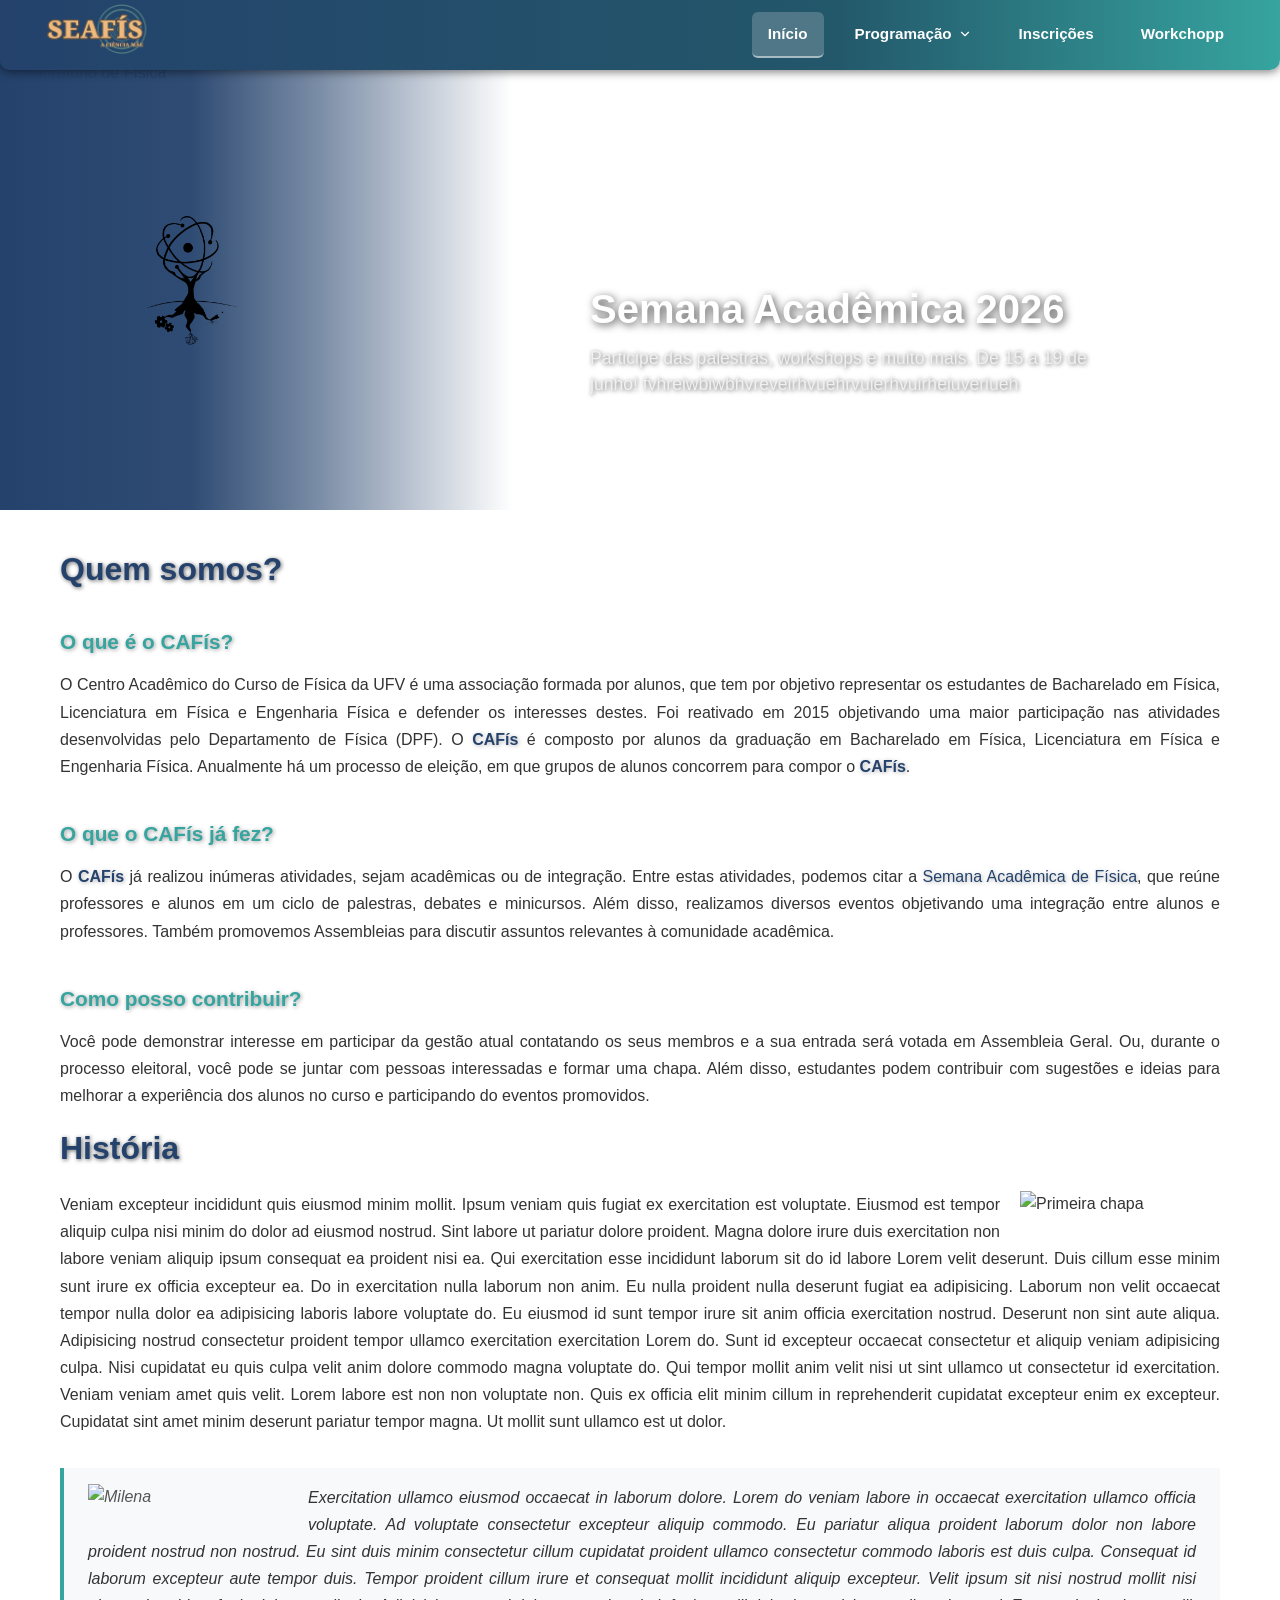
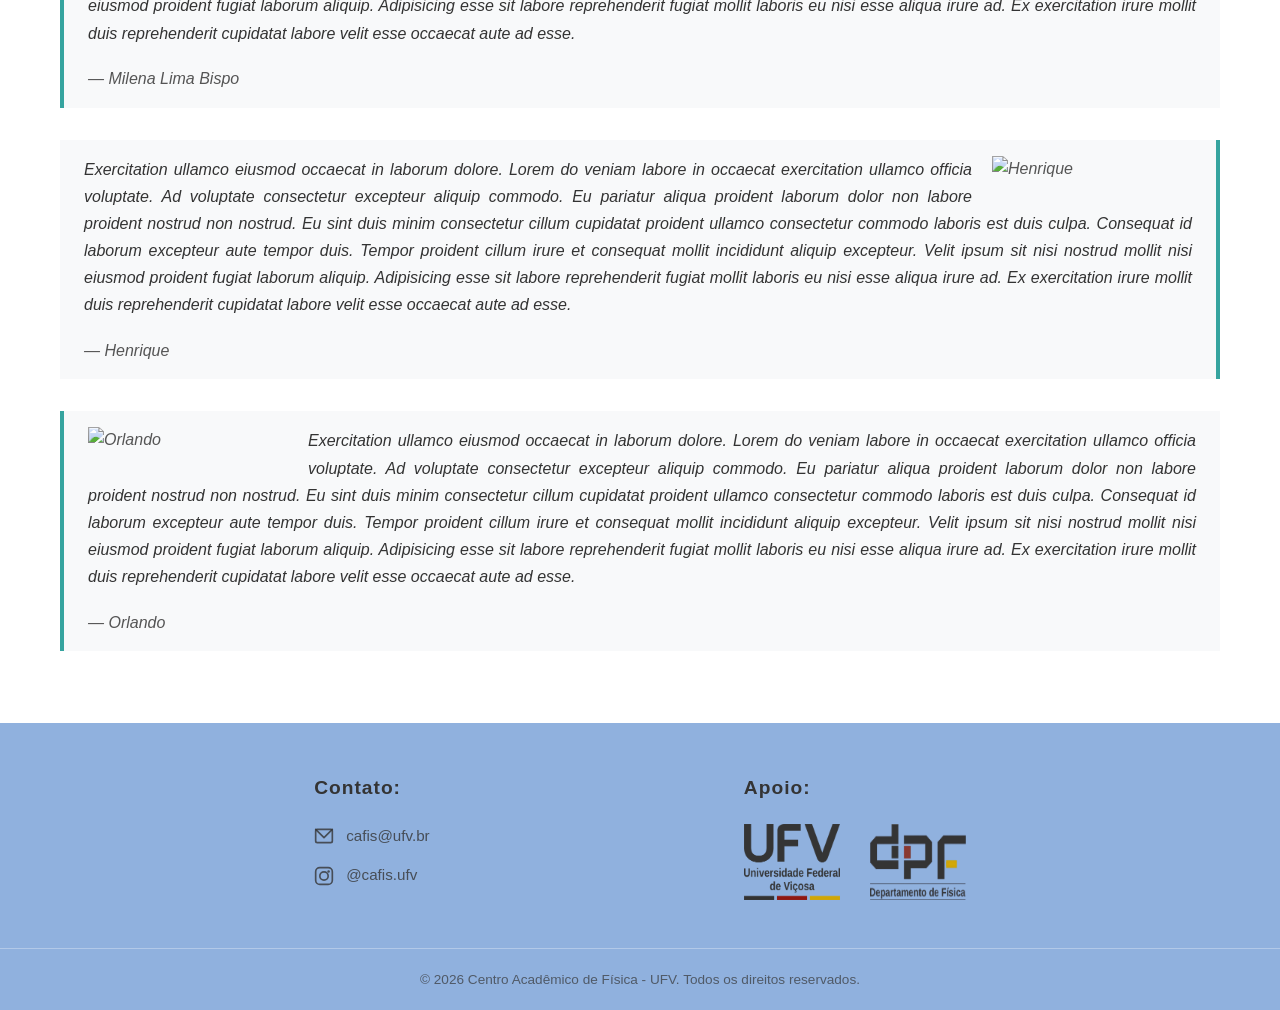
==== commit c1a90a2f: "Começando a alteração do site de CAFís para SEAFís" ====
--- a/index.html
+++ b/index.html
@@ -33,7 +33,7 @@
 
         <link href="main.css" rel="stylesheet">
 
-        <title>Centro Acadêmico de Física</title>
+        <title>VIII Semana Acadêmica de Física</title>
 
     </head>
     <body>
@@ -63,7 +63,9 @@
                    
                    Quando você tiver a imagem real, substitua o texto.
                 -->
-                <a href="index.html" class="nav-logo">CAFIS</a>
+                <a href="index.html" class="nav-logo">
+                    <img src="imagens/TItulo_SF_1.png" alt="Logo inteira SEAFís" class="nav-logo-image">
+                </a>
 
                 <!-- 
                    LISTA PRINCIPAL DE NAVEGAÇÃO
@@ -92,8 +94,8 @@
                        seta ▼ para indicar visualmente que há submenu.
                     -->
                     <li class="nav-item dropdown">
-                        <a href="eventos.html" class="nav-link">
-                            Eventos
+                        <a href="#" class="nav-link">
+                            Programação
                             <!-- 
                                SETA PARA BAIXO
                                
@@ -113,49 +115,18 @@
                            Inicialmente invisível (controlado pelo CSS)
                         -->
                         <ul class="dropdown-menu">
-                            <li><a href="eventos-fortaleza.html" class="dropdown-link">Projeto Fortaleza</a></li>
-                            <li><a href="eventos-eureka.html" class="dropdown-link">Eureka</a></li>
-                            <li><a href="eventos-seafis.html" class="dropdown-link">Semana Acadêmica de Física</a></li>
+                            <li><a href="#" class="dropdown-link">Teste1</a></li>
+                            <li><a href="#" class="dropdown-link">Teste2</a></li>
+                            <li><a href="#" class="dropdown-link">Teste3</a></li>
                         </ul>
                     </li>
-                    
-                    <!-- Outro item com dropdown -->
-                    <li class="nav-item dropdown">
-                        <a href="#" class="nav-link">
-                            Utilidades
-                            <svg class="dropdown-arrow" viewBox="0 0 24 24" fill="none" stroke="currentColor" stroke-width="2" stroke-linecap="round" stroke-linejoin="round">
-                                <polyline points="6 9 12 15 18 9"></polyline>
-                            </svg>
-                        </a>
-                        <ul class="dropdown-menu">
-                            <li><a href="#" class="dropdown-link">Biblioteca</a></li>
-                            <li><a href="#" class="dropdown-link">Lojinha</a></li>
-                            <li><a href="#" class="dropdown-link">Ouvidoria</a></li>
-                            <li><a href="#" class="dropdown-link">Banco de Carreiras - Fala Egresso!</a></li>
-                        </ul>
-                    </li>
-                    
-                    <!-- Outro item com dropdown -->
-                    <li class="nav-item dropdown">
-                        <a href="#" class="nav-link">
-                            Conhecendo a UFV
-                            <svg class="dropdown-arrow" viewBox="0 0 24 24" fill="none" stroke="currentColor" stroke-width="2" stroke-linecap="round" stroke-linejoin="round">
-                                <polyline points="6 9 12 15 18 9"></polyline>
-                            </svg>
-                        </a>
-                        <ul class="dropdown-menu">
-                            <li><a href="#" class="dropdown-link">Papel das instituições</a></li>
-                            <li><a href="#" class="dropdown-link">Coletivos e grupos</a></li>
-                            <li><a href="#" class="dropdown-link">Bolsas e assistência estudantil</a></li>
-                        </ul>
-                    </li>
-
+                
                     <!-- Itens simples -->
                     <li class="nav-item">
-                        <a href="#" class="nav-link">Representantes</a>
+                        <a href="#" class="nav-link">Inscrições</a>
                     </li>
                     <li class="nav-item">
-                        <a href="#" class="nav-link">Transparência</a>
+                        <a href="#" class="nav-link">Workchopp</a>
                     </li>
                 </ul>
             </div>
@@ -220,8 +191,8 @@
                    Quando tiver a imagem do logo substituir o h1 por img
                 -->
                 <div class="logo-container">
-                    <h1 class="logo-text">CAFIS</h1>
-                    <p class="logo-subtitle">Centro Acadêmico de Física</p>
+                    <img src="imagens/SemTextoSemFundo.png" alt="Logo simplificado SEAFís" class="logo-container-image">
+                    
                 </div>
 
                 <!-- 
@@ -320,7 +291,7 @@
             <h2>O que o CAFís já fez?</h2>
 
             <p>O <b>CAFís</b> já realizou inúmeras atividades, sejam acadêmicas ou de integração. Entre estas
-atividades, podemos citar a <a href="eventos-seafis.html">Semana Acadêmica de Física</a>, que reúne professores e alunos em
+atividades, podemos citar a <a href="#">Semana Acadêmica de Física</a>, que reúne professores e alunos em
 um ciclo de palestras, debates e minicursos. Além disso, realizamos diversos eventos
 objetivando uma integração entre alunos e professores. Também promovemos Assembleias
 para discutir assuntos relevantes à comunidade acadêmica.</p>
--- a/main.css
+++ b/main.css
@@ -279,13 +279,14 @@
     transition: all 0.3s ease;
 }
 
+.nav-logo-image {
+   height: 50px; /* Ajuste o tamanho do logo conforme necessário */
+}
+
 /* Efeito hover no logo */
 .nav-logo:hover {
     /* Aumenta levemente o tamanho */
     transform: scale(1.05);
-    
-    /* Adiciona brilho sutil */
-    text-shadow: 0 0 10px rgba(255, 255, 255, 0.5);
 }
 
 /* ============================================
@@ -804,7 +805,14 @@
     flex-shrink: 0;
 }
 
-/* Título principal do logo (CAFIS) */
+/* Imagem principal do logo (CAFIS) */
+.logo-container-image {
+    height: auto; /* Mantém a proporção original da imagem */
+    width: 50%; /* Ocupa toda a largura disponível */
+    margin-left: 60px;
+}
+
+/* Título principal do logo, quando não há imagem (CAFIS) */
 .logo-text {
     /* Tamanho da fonte: 3.5x o tamanho padrão do root */
     font-size: 3.5rem;
@@ -833,6 +841,7 @@
 /* Subtítulo do logo */
 .logo-subtitle {
     font-size: 1.2rem;
+    font-weight: 600;
     color: #e0e0e0; /* Cinza claro */
     margin-top: 8px; /* Espaço acima do subtítulo */
     text-shadow: 1px 1px 3px rgba(0, 0, 0, 0.5);
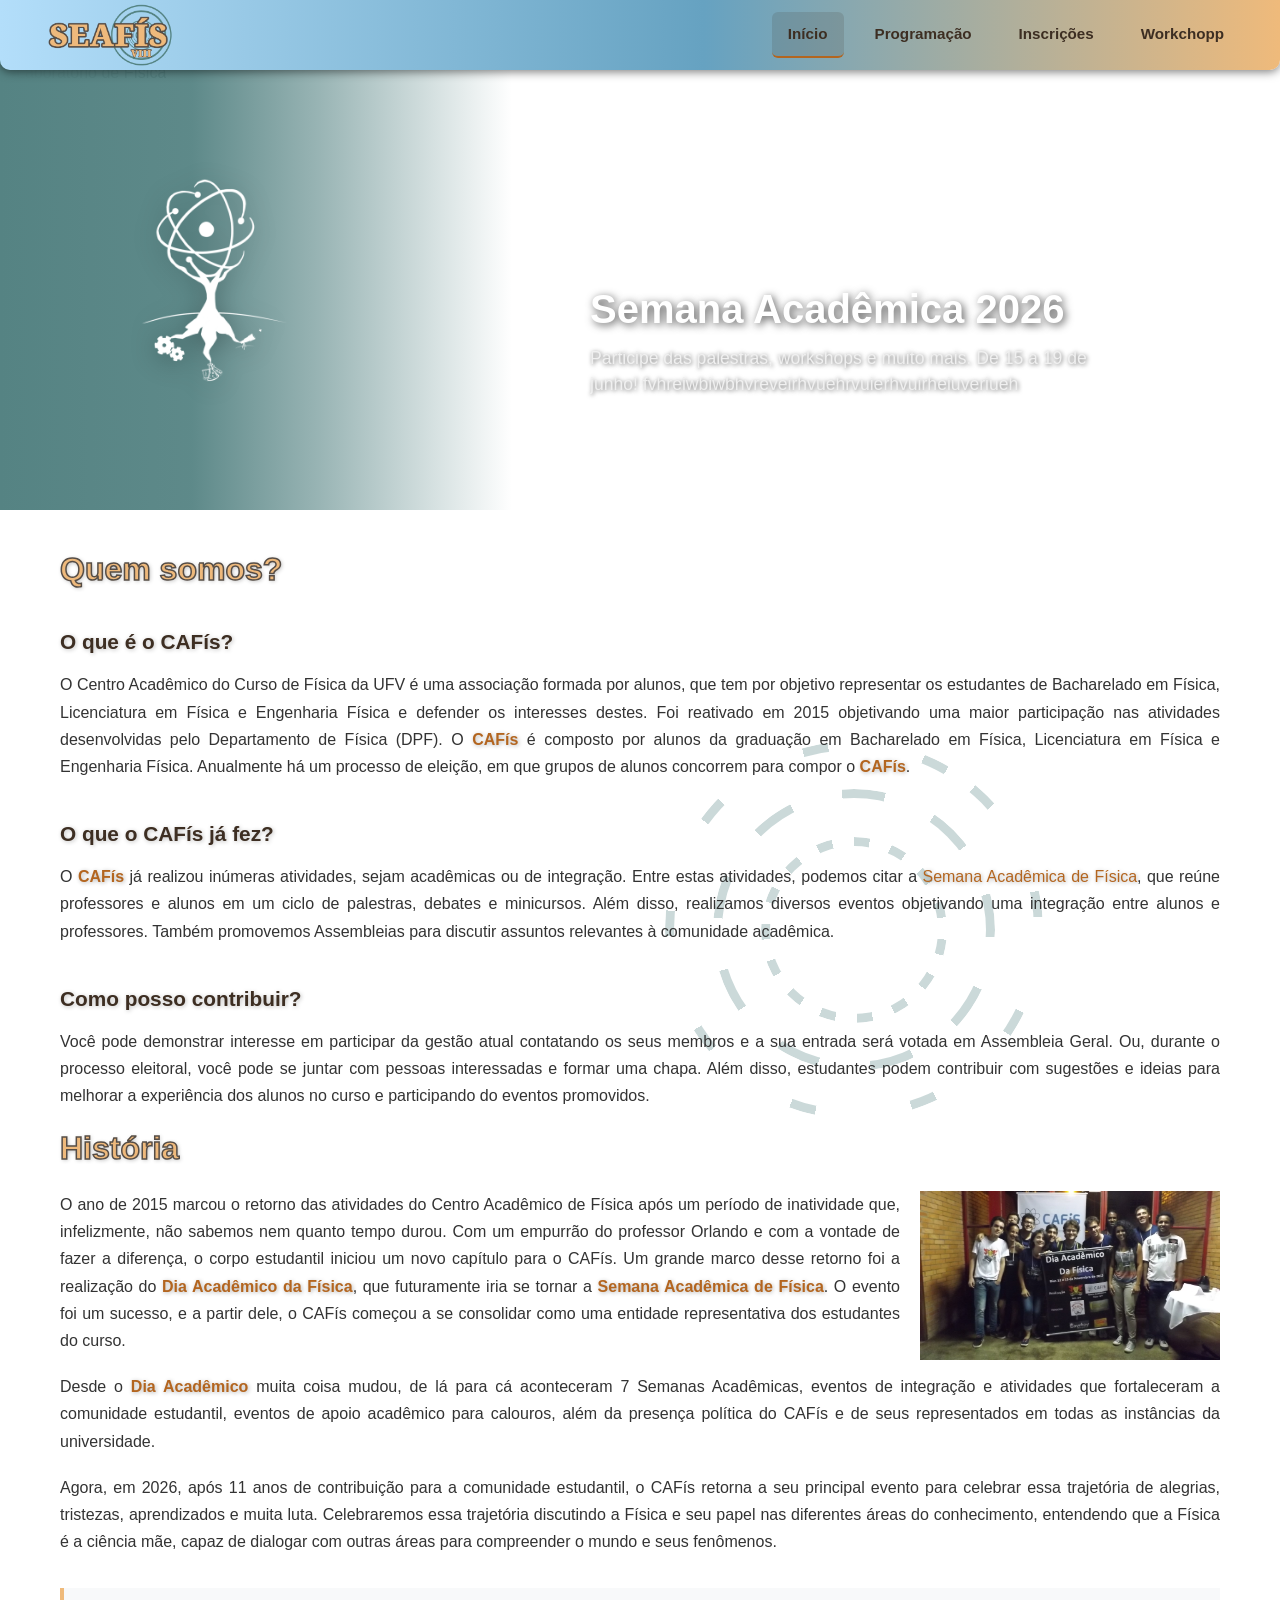
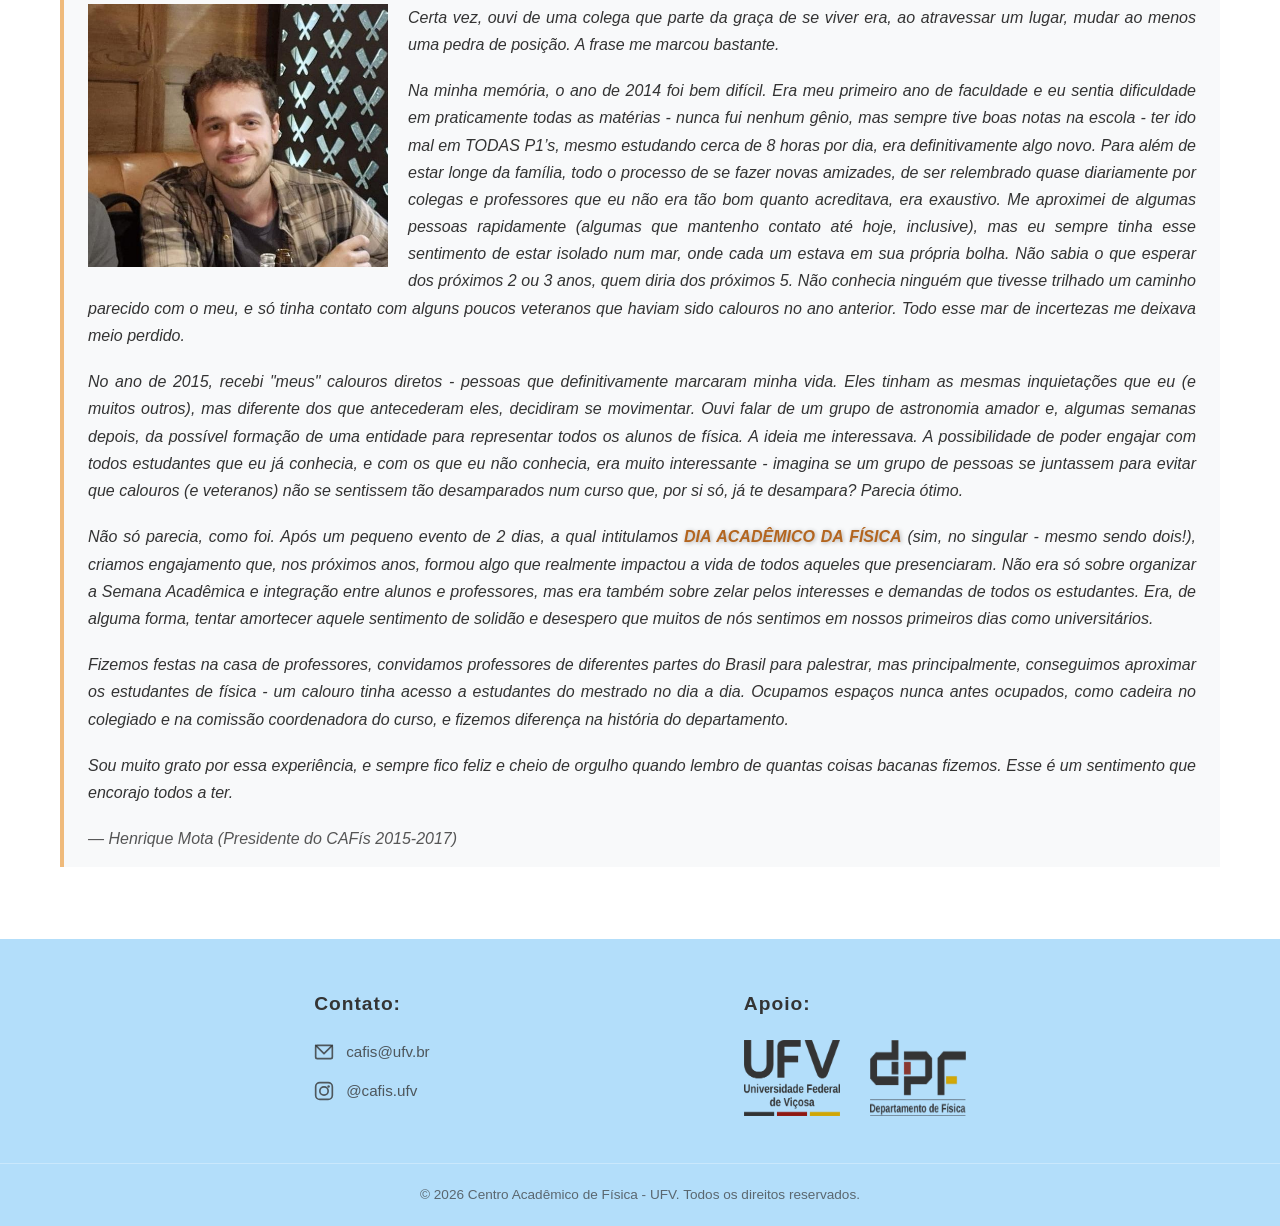
==== commit 428bf7d5: "Alterar o site para a SEAFis" ====
--- a/index.html
+++ b/index.html
@@ -64,7 +64,7 @@
                    Quando você tiver a imagem real, substitua o texto.
                 -->
                 <a href="index.html" class="nav-logo">
-                    <img src="imagens/TItulo_SF_1.png" alt="Logo inteira SEAFís" class="nav-logo-image">
+                    <img src="imagens/Titulo_SF_2.png" alt="Logo inteira SEAFís" class="nav-logo-image">
                 </a>
 
                 <!-- 
@@ -85,40 +85,10 @@
                     </li>
                     
                     <!-- 
-                       ITEM COM DROPDOWN
-                       
-                       A classe "dropdown" no <li> indica que este
-                       item tem um submenu.
-                       
-                       Dentro do <a>, adicionamos um <span> com a
-                       seta ▼ para indicar visualmente que há submenu.
+                       Item simples
                     -->
-                    <li class="nav-item dropdown">
-                        <a href="#" class="nav-link">
-                            Programação
-                            <!-- 
-                               SETA PARA BAIXO
-                               
-                               Usamos um SVG inline para a seta.
-                               Isso garante que ela apareça igual
-                               em todos os navegadores.
-                            -->
-                            <svg class="dropdown-arrow" viewBox="0 0 24 24" fill="none" stroke="currentColor" stroke-width="2" stroke-linecap="round" stroke-linejoin="round">
-                                <polyline points="6 9 12 15 18 9"></polyline>
-                            </svg>
-                        </a>
-                        
-                        <!-- 
-                           SUBMENU (DROPDOWN)
-                           
-                           UL.DROPDOWN-MENU = container dos subitens
-                           Inicialmente invisível (controlado pelo CSS)
-                        -->
-                        <ul class="dropdown-menu">
-                            <li><a href="#" class="dropdown-link">Teste1</a></li>
-                            <li><a href="#" class="dropdown-link">Teste2</a></li>
-                            <li><a href="#" class="dropdown-link">Teste3</a></li>
-                        </ul>
+                    <li class="nav-item">
+                        <a href="programacao.html" class="nav-link">Programação</a>
                     </li>
                 
                     <!-- Itens simples -->
@@ -191,8 +161,13 @@
                    Quando tiver a imagem do logo substituir o h1 por img
                 -->
                 <div class="logo-container">
+                    <!--
+                       Voltamos a ser um <img> comum. O ícone é recolorido
+                       de preto para branco via CSS (filter: brightness(0)
+                       invert(1) — veja main.css, regra .logo-container-image).
+                    -->
                     <img src="imagens/SemTextoSemFundo.png" alt="Logo simplificado SEAFís" class="logo-container-image">
-                    
+
                 </div>
 
                 <!-- 
@@ -278,6 +253,30 @@
            ========================================
         -->
         <main>
+            <!--
+               CÍRCULOS DECORATIVOS (fundo temático, sem conteúdo)
+
+               Puramente visual — emulam os anéis concêntricos da logo
+               (imagens/Titulo_SF_2.png) atrás do texto. Dois grupos,
+               para cobrir mais da página: um mais acima/à direita,
+               outro mais abaixo/à esquerda. Dentro de cada grupo, 3
+               anéis independentes (cada um com seu próprio tracejado,
+               de propósito diferente entre si). Estilizados em
+               main.css, nas regras .content-circles(-ring) e seus
+               modificadores. aria-hidden="true" diz a leitores de
+               tela para ignorar estes elementos.
+            -->
+            <div class="content-circles content-circles--top-right" aria-hidden="true">
+                <span class="content-circles-ring content-circles-ring--1"></span>
+                <span class="content-circles-ring content-circles-ring--2"></span>
+                <span class="content-circles-ring content-circles-ring--3"></span>
+            </div>
+            <div class="content-circles content-circles--bottom-left" aria-hidden="true">
+                <span class="content-circles-ring content-circles-ring--1"></span>
+                <span class="content-circles-ring content-circles-ring--2"></span>
+                <span class="content-circles-ring content-circles-ring--3"></span>
+            </div>
+
             <h1>Quem somos?</h1>
 
             <h2>O que é o CAFís?</h2>
@@ -307,47 +306,33 @@
             <h1>História</h1>
 
             <div class="container">
-                <img src="https://placehold.co/400" alt="Primeira chapa" class="wrapped-image-right">
-                <p>Veniam excepteur incididunt quis eiusmod minim mollit. Ipsum veniam quis fugiat ex exercitation est voluptate. Eiusmod est tempor aliquip culpa nisi minim do dolor ad eiusmod nostrud.
-
-Sint labore ut pariatur dolore proident. Magna dolore irure duis exercitation non labore veniam aliquip ipsum consequat ea proident nisi ea. Qui exercitation esse incididunt laborum sit do id labore Lorem velit deserunt.
-
-Duis cillum esse minim sunt irure ex officia excepteur ea. Do in exercitation nulla laborum non anim. Eu nulla proident nulla deserunt fugiat ea adipisicing. Laborum non velit occaecat tempor nulla dolor ea adipisicing laboris labore voluptate do. Eu eiusmod id sunt tempor irure sit anim officia exercitation nostrud. Deserunt non sint aute aliqua. Adipisicing nostrud consectetur proident tempor ullamco exercitation exercitation Lorem do.
-
-Sunt id excepteur occaecat consectetur et aliquip veniam adipisicing culpa. Nisi cupidatat eu quis culpa velit anim dolore commodo magna voluptate do. Qui tempor mollit anim velit nisi ut sint ullamco ut consectetur id exercitation. Veniam veniam amet quis velit. Lorem labore est non non voluptate non.
-
-Quis ex officia elit minim cillum in reprehenderit cupidatat excepteur enim ex excepteur. Cupidatat sint amet minim deserunt pariatur tempor magna. Ut mollit sunt ullamco est ut dolor.</p>
+                <img src="imagens/primeira_chapa.JPG" alt="Primeira chapa do CAFís durante a realização do Dia Acadêmico." class="wrapped-image-right">
+                <p>O ano de 2015 marcou o retorno das atividades do Centro Acadêmico de Física após um período de inatividade que, infelizmente, não sabemos nem quanto tempo durou. Com um empurrão do professor Orlando e com a vontade de fazer a diferença, o corpo estudantil iniciou um novo capítulo para o CAFís.
+
+                Um grande marco desse retorno foi a realização do <b>Dia Acadêmico da Física</b>, que futuramente iria se tornar a <b>Semana Acadêmica de Física</b>. O evento foi um sucesso, e a partir dele, o CAFís começou a se consolidar como uma entidade representativa dos estudantes do curso.</p>
+
+                <p>Desde o <b>Dia Acadêmico</b> muita coisa mudou, de lá para cá aconteceram 7 Semanas Acadêmicas, eventos de integração e atividades que fortaleceram a comunidade estudantil, eventos de apoio acadêmico para calouros, além da presença política do CAFís e de seus representados em todas as instâncias da universidade.</p>
+
+                <p>Agora, em 2026, após 11 anos de contribuição para a comunidade estudantil, o CAFís retorna a seu principal evento para celebrar essa trajetória de alegrias, tristezas, aprendizados e muita luta. Celebraremos essa trajetória discutindo a Física e seu papel nas diferentes áreas do conhecimento, entendendo que a Física é a ciência mãe, capaz de dialogar com outras áreas para compreender o mundo e seus fenômenos.</p>
+                
             </div>
 
             <blockquote class="left">
                 <div class="container">
-                    <img src="https://placehold.co/200" alt="Milena" class="wrapped-image-left">
-                    <p>Exercitation ullamco eiusmod occaecat in laborum dolore. Lorem do veniam labore in occaecat exercitation ullamco officia voluptate. Ad voluptate consectetur excepteur aliquip commodo. Eu pariatur aliqua proident laborum dolor non labore proident nostrud non nostrud. Eu sint duis minim consectetur cillum cupidatat proident ullamco consectetur commodo laboris est duis culpa. Consequat id laborum excepteur aute tempor duis.
-
-Tempor proident cillum irure et consequat mollit incididunt aliquip excepteur. Velit ipsum sit nisi nostrud mollit nisi eiusmod proident fugiat laborum aliquip. Adipisicing esse sit labore reprehenderit fugiat mollit laboris eu nisi esse aliqua irure ad. Ex exercitation irure mollit duis reprehenderit cupidatat labore velit esse occaecat aute ad esse.</p>
-                </div>
-                
-                <cite>— Milena Lima Bispo</cite>
-            </blockquote>
-
-            <blockquote class="right">
-                <div class="container">
-                    <img src="https://placehold.co/200" alt="Henrique" class="wrapped-image-right">
-                    <p>Exercitation ullamco eiusmod occaecat in laborum dolore. Lorem do veniam labore in occaecat exercitation ullamco officia voluptate. Ad voluptate consectetur excepteur aliquip commodo. Eu pariatur aliqua proident laborum dolor non labore proident nostrud non nostrud. Eu sint duis minim consectetur cillum cupidatat proident ullamco consectetur commodo laboris est duis culpa. Consequat id laborum excepteur aute tempor duis.
-
-Tempor proident cillum irure et consequat mollit incididunt aliquip excepteur. Velit ipsum sit nisi nostrud mollit nisi eiusmod proident fugiat laborum aliquip. Adipisicing esse sit labore reprehenderit fugiat mollit laboris eu nisi esse aliqua irure ad. Ex exercitation irure mollit duis reprehenderit cupidatat labore velit esse occaecat aute ad esse.</p>
-                </div>
-                <cite>— Henrique</cite>
-            </blockquote>
-
-            <blockquote class="left">
-                <div class="container">
-                    <img src="https://placehold.co/200" alt="Orlando" class="wrapped-image-left">
-                    <p>Exercitation ullamco eiusmod occaecat in laborum dolore. Lorem do veniam labore in occaecat exercitation ullamco officia voluptate. Ad voluptate consectetur excepteur aliquip commodo. Eu pariatur aliqua proident laborum dolor non labore proident nostrud non nostrud. Eu sint duis minim consectetur cillum cupidatat proident ullamco consectetur commodo laboris est duis culpa. Consequat id laborum excepteur aute tempor duis.
-
-Tempor proident cillum irure et consequat mollit incididunt aliquip excepteur. Velit ipsum sit nisi nostrud mollit nisi eiusmod proident fugiat laborum aliquip. Adipisicing esse sit labore reprehenderit fugiat mollit laboris eu nisi esse aliqua irure ad. Ex exercitation irure mollit duis reprehenderit cupidatat labore velit esse occaecat aute ad esse.</p>
-                </div>
-                <cite>— Orlando</cite>
+                    <img src="imagens/henrique_perfil.jpeg" alt="Henrique Mota" class="wrapped-image-left">
+                        <p>Certa vez, ouvi de uma colega que parte da graça de se viver era, ao atravessar um lugar, mudar ao menos uma pedra de posição. A frase me marcou bastante.</p>
+
+                        <p>Na minha memória, o ano de 2014 foi bem difícil. Era meu primeiro ano de faculdade e eu sentia dificuldade em praticamente todas as matérias - nunca fui nenhum gênio, mas sempre tive boas notas na escola - ter ido mal em TODAS P1’s, mesmo estudando cerca de 8 horas por dia, era definitivamente algo novo. Para além de estar longe da família, todo o processo de se fazer novas amizades, de ser relembrado quase diariamente por colegas e professores que eu não era tão bom quanto acreditava, era exaustivo. Me aproximei de algumas pessoas rapidamente (algumas que mantenho contato até hoje, inclusive), mas eu sempre tinha esse sentimento de estar isolado num mar, onde cada um estava em sua própria bolha. Não sabia o que esperar dos próximos 2 ou 3 anos, quem diria dos próximos 5. Não conhecia ninguém que tivesse trilhado um caminho parecido com o meu, e só tinha contato com alguns poucos veteranos que haviam sido calouros no ano anterior. Todo esse mar de incertezas me deixava meio perdido.</p>
+
+                        <p>No ano de 2015, recebi "meus" calouros diretos - pessoas que definitivamente marcaram minha vida. Eles tinham as mesmas inquietações que eu (e muitos outros), mas diferente dos que antecederam eles, decidiram se movimentar. Ouvi falar de um grupo de astronomia amador e, algumas semanas depois, da possível formação de uma entidade para representar todos os alunos de física. A ideia me interessava. A possibilidade de poder engajar com todos estudantes que eu já conhecia, e com os que eu não conhecia, era muito interessante - imagina se um grupo de pessoas se juntassem para evitar que calouros (e veteranos) não se sentissem tão desamparados num curso que, por si só, já te desampara? Parecia ótimo.</p>
+
+                        <p>Não só parecia, como foi. Após um pequeno evento de 2 dias, a qual intitulamos <b>DIA ACADÊMICO DA FÍSICA</b> (sim, no singular - mesmo sendo dois!), criamos engajamento que, nos próximos anos, formou algo que realmente impactou a vida de todos aqueles que presenciaram. Não era só sobre organizar a Semana Acadêmica e integração entre alunos e professores, mas era também sobre zelar pelos interesses e demandas de todos os estudantes. Era, de alguma forma, tentar amortecer aquele sentimento de solidão e desespero que muitos de nós sentimos em nossos primeiros dias como universitários.</p>
+
+                        <p>Fizemos festas na casa de professores, convidamos professores de diferentes partes do Brasil para palestrar, mas principalmente, conseguimos aproximar os estudantes de física - um calouro tinha acesso a estudantes do mestrado no dia a dia. Ocupamos espaços nunca antes ocupados, como cadeira no colegiado e na comissão coordenadora do curso, e fizemos diferença na história do departamento.</p>
+
+                        <p>Sou muito grato por essa experiência, e sempre fico feliz e cheio de orgulho quando lembro de quantas coisas bacanas fizemos. Esse é um sentimento que encorajo todos a ter.</p>
+                </div>
+                <cite>— Henrique Mota (Presidente do CAFís 2015-2017)</cite>
             </blockquote>
         </main>
 
--- a/main.css
+++ b/main.css
@@ -74,6 +74,69 @@
        não ficar colado no conteúdo.
     */
     --navbar-safe-area: 80px;
+
+    /*
+       ============================================
+       PALETA DE CORES DA SEAFÍS
+       ============================================
+
+       Estas variáveis documentam a paleta oficial da
+       Semana Acadêmica de Física (SEAFís). O CSS abaixo
+       ainda usa os valores hexadecimais "soltos" nas
+       propriedades (para não quebrar nada ao migrar do
+       CAFís), mas as variáveis ficam aqui como referência
+       rápida e para você já poder usar var(--nome) em
+       qualquer nova regra que criar.
+
+       DESTAQUE (cor de chamada, usar com moderação):
+       --color-highlight: #EFBA7B (laranja do logo — usar em
+       preenchimentos, bordas decorativas, ícones, hovers de
+       fundo; é uma cor CLARA, então evite usá-la como cor de
+       TEXTO sobre fundo branco, pois o contraste fica fraco)
+       --color-highlight-text: #B3651F (o mesmo laranja, porém
+       escurecido — este sim tem contraste suficiente para ser
+       usado como cor de TEXTO em links, títulos, etc.)
+
+       FUNDO (tons de azul/verde-água, do mais claro ao
+       mais escuro — pensados para céu/água):
+       --color-bg-light:  #B3DEFA
+       --color-bg-medium: #66A2C1
+       --color-bg-dark:   #558383
+
+       NEUTRO (tons terrosos, remetendo às raízes do tema
+       "Física: a ciência mãe"):
+       --color-neutral-warm: #938463
+       --color-neutral-dark: #3D2E22 (marrom quente bem escuro e
+       saturado — trocado a partir do #574E47 original, que era
+       um marrom-acinzentado apagado e destoava das outras cores
+       vibrantes da paleta; o novo tom tem mais presença e ainda
+       mantém a família "terrosa" do tema)
+
+       Equivalente em RGB do --color-neutral-dark, usado nas
+       sombras/fundos translúcidos com rgba(): 61, 46, 34
+
+       --GRADIENT-READABLE
+
+       O degradê "de marca" do site (visto nas molduras dos
+       carrosséis e nos cards de eventos): marrom → laranja →
+       verde-água. Usamos --color-highlight-text (o laranja
+       ESCURECIDO) no meio, em vez do --color-highlight claro
+       — isso garante que texto BRANCO por cima do degradê
+       inteiro continue legível também na faixa do meio, onde
+       um laranja claro deixaria o contraste fraco. Criado
+       para a página de Programação (tabela de horários), mas
+       fica aqui no :root para poder ser reaproveitado em
+       qualquer lugar que precise de "texto ou fundo com o
+       degradê da marca, mas legível".
+    */
+    --color-highlight: #EFBA7B;
+    --color-highlight-text: #B3651F;
+    --color-bg-light: #B3DEFA;
+    --color-bg-medium: #66A2C1;
+    --color-bg-dark: #558383;
+    --color-neutral-warm: #938463;
+    --color-neutral-dark: #3D2E22;
+    --gradient-readable: linear-gradient(135deg, #3D2E22 0%, #B3651F 50%, #558383 100%);
 }
 
 
@@ -181,8 +244,16 @@
     /*
        BACKGROUND: LINEAR-GRADIENT(...)
        
-       Gradiente da esquerda para a direita:
-       #24426c (azul escuro) → #36a49f (verde-água)
+       Gradiente da esquerda para a direita, do azul mais claro
+       da paleta (FUNDO) até o laranja de destaque (DESTAQUE),
+       passando por um azul médio no meio para a transição
+       ficar suave:
+       #B3DEFA (azul claro) → #66A2C1 (azul médio) → #EFBA7B (laranja)
+
+       IMPORTANTE: como o fundo agora é claro (principalmente
+       à esquerda e no laranja da direita), o texto do menu
+       precisou deixar de ser branco e virar escuro — veja
+       .nav-link, .dropdown-arrow e .nav-item.active mais abaixo.
        
        O gradiente do navbar é diferente do hero:
        - Vai de esquerda para direita (to right)
@@ -190,9 +261,9 @@
     */
     background: linear-gradient(
         to right,
-        #24426c 0%,
-        #23576A 65%,
-        #36a49f 100%
+        #B3DEFA 0%,
+        #66A2C1 55%,
+        #EFBA7B 100%
     );
 
     /* 
@@ -265,22 +336,64 @@
     */
     text-decoration: none;
     
-    /* Cor branca para contrastar com o gradiente */
-    color: #ffffff;
-    
-    /* Tamanho e peso da fonte */
+    /* Cor escura para contrastar com o novo gradiente claro
+       (usada apenas se a imagem do logo não carregar) */
+    color: #3D2E22;
+    
+    /* Tamanho e peso da fonte (usado apenas se não houver imagem) */
     font-size: 1.5rem;
     font-weight: 700;
     
     /* Espaçamento entre letras */
     letter-spacing: 1px;
+
+    /*
+       DISPLAY: FLEX + ALIGN-ITEMS: CENTER
+
+       <img> é um elemento "inline" por padrão, o que faz o
+       navegador reservar um pequeno espaço extra embaixo dele
+       (o espaço reservado para a "descida" de letras como
+       "g" e "j"). Isso fazia o logo ficar levemente desalinhado
+       verticalmente dentro do navbar.
+
+       Transformando o .nav-logo (o link <a> que envolve a
+       imagem) em flex container, a imagem passa a ser
+       centralizada com precisão, sem esse espaço fantasma.
+    */
+    display: flex;
+    align-items: center;
+    height: 100%;
     
     /* Transição suave para hover */
     transition: all 0.3s ease;
 }
 
 .nav-logo-image {
-   height: 50px; /* Ajuste o tamanho do logo conforme necessário */
+    /*
+       ALTURA FIXA + LARGURA AUTOMÁTICA
+
+       height define o tamanho do logo dentro do navbar
+       (que tem 70px de altura). Aumentamos de 46px para
+       62px porque a logo (Titulo_SF_2.png) é um wordmark
+       BEM largo e "baixo" (proporção ~2,34:1) — em 46px de
+       altura o texto "SEAFÍS" ficava pequeno demais para
+       ler. 62px deixa só 8px de folga entre a imagem e as
+       bordas do navbar (70px), o máximo que dá pra crescer
+       sem esbarrar nelas.
+
+       width: auto garante que a largura seja calculada
+       automaticamente a partir da altura, respeitando a
+       proporção original da imagem (evita distorcer o logo).
+       Como a proporção é fixa, aumentar a altura também
+       aumenta a largura proporcionalmente — é assim que a
+       logo "estica para a direita" e fica mais legível, sem
+       espremer/esticar as letras de forma desigual.
+    */
+    height: 62px;
+    width: auto;
+
+    /* Remove o espaço fantasma extra que <img> tem por padrão */
+    display: block;
 }
 
 /* Efeito hover no logo */
@@ -325,8 +438,15 @@
     /* Remove sublinhado */
     text-decoration: none;
     
-    /* Cor branca */
-    color: #ffffff;
+    /*
+       COR ESCURA (não mais branca)
+
+       O navbar agora tem um gradiente CLARO (azul claro até
+       laranja), então um texto branco ficaria quase invisível.
+       Usamos o neutro escuro da paleta, que tem bom contraste
+       tanto sobre o azul claro quanto sobre o laranja.
+    */
+    color: #3D2E22;
     
     /* Negrito */
     font-weight: 700;
@@ -358,7 +478,9 @@
    
    Quando o mouse passa sobre o link:
    - Aumenta de tamanho (scale)
-   - Muda o fundo para branco semi-transparente
+   - Muda o fundo para um tom escuro semi-transparente
+     (antes era branco semi-transparente, mas isso quase não
+     aparecia sobre o fundo claro do novo gradiente)
 */
 
 .nav-link:hover {
@@ -370,8 +492,8 @@
     */
     transform: scale(1.1);
     
-    /* Fundo branco com 15% de opacidade */
-    background: rgba(255, 255, 255, 0.15);
+    /* Fundo escuro (neutro) com 12% de opacidade */
+    background: rgba(61, 46, 34, 0.12);
 }
 
 /*
@@ -381,11 +503,11 @@
    destaque visual diferente.
 */
 .nav-item.active .nav-link {
-    /* Fundo branco com 20% de opacidade */
-    background: rgba(255, 255, 255, 0.2);
-    
-    /* Borda sutil embaixo */
-    border-bottom: 2px solid rgba(255, 255, 255, 0.5);
+    /* Fundo escuro (neutro) com 15% de opacidade */
+    background: rgba(61, 46, 34, 0.15);
+    
+    /* Borda de destaque embaixo, na cor laranja */
+    border-bottom: 2px solid #B3651F;
 }
 
 /* ============================================
@@ -400,8 +522,8 @@
     width: 14px;
     height: 14px;
 
-    /* Cor herda do pai (branco) */
-    color: #ffffff;
+    /* Cor de destaque */
+    color: #B3651F;
     
     /* Transição suave para rotação */
     transition: transform 0.3s ease;
@@ -472,8 +594,8 @@
     /* Fundo do submenu (gradiente mais escuro) */
     background: linear-gradient(
         to bottom,
-        #24426c 0%,
-        #1a3355 100%
+        #3D2E22 0%,
+        #3D3733 100%
     );
     
     /* Bordas arredondadas */
@@ -745,19 +867,19 @@
        
        to right = direção da esquerda para a direita
        
-       #24426c 0% = cor sólida no início (esquerda)
-       rgba(36, 66, 108, 0.95) 15% = quase opaco aos 15%
-       rgba(36, 66, 108, 0.6) 25% = 60% opaco aos 25%
+       #558383 0% = cor sólida no início (esquerda)
+       rgba(85, 131, 131, 0.95) 15% = quase opaco aos 15%
+       rgba(85, 131, 131, 0.6) 25% = 60% opaco aos 25%
        transparent 40% = totalmente transparente aos 40%
        
-       O resultado é uma faixa azul escura à esquerda
+       O resultado é uma faixa azul/verde-água à esquerda
        que vai ficando transparente, revelando a imagem.
     */
     background: linear-gradient(
         to right,
-        #24426c 0%,
-        rgba(36, 66, 108, 0.95) 15%,
-        rgba(36, 66, 108, 0.6) 25%,
+        #558383 0%,
+        rgba(85, 131, 131, 0.95) 15%,
+        rgba(85, 131, 131, 0.6) 25%,
         transparent 40%
     );
     
@@ -789,7 +911,7 @@
 
 .logo-container {
     /* Espaçamento interno nas laterais */
-    padding: 0 60px;
+    padding: 0 100px;
     
     /* Largura máxima para não ficar muito largo */
     max-width: 400px;
@@ -805,11 +927,56 @@
     flex-shrink: 0;
 }
 
-/* Imagem principal do logo (CAFIS) */
+/*
+   Ícone do logo (átomo com raízes) da SEAFís
+
+   A imagem SemTextoSemFundo.png é desenhada em PRETO sobre
+   fundo transparente. Sobre o gradiente do .hero-overlay, o
+   preto ficaria quase invisível, então precisamos recolori-lo.
+
+   Chegamos a testar uma técnica de MÁSCARA CSS (mask-image)
+   para pintar o ícone de uma cor exata (laranja), mas ela
+   exigia trocar o <img> por uma <div> vazia — o que causou
+   um bug difícil de rastrear (o elemento não aparecia nem no
+   DevTools em alguns testes). Voltamos para a abordagem mais
+   simples: FILTER. Não dá pra "mirar" uma cor exata como o
+   laranja só com filtro, mas para branco funciona perfeito
+   e sem os problemas da máscara:
+
+     filter: brightness(0) invert(1);
+
+   brightness(0) = escurece a imagem inteira para preto puro
+   (elimina qualquer variação de tom que já existisse).
+   invert(1) = inverte as cores: preto vira branco.
+*/
 .logo-container-image {
-    height: auto; /* Mantém a proporção original da imagem */
-    width: 50%; /* Ocupa toda a largura disponível */
-    margin-left: 60px;
+    /*
+       Altura fixa (o pai, .logo-container, não define altura
+       própria — ela nasce do conteúdo, então é esta regra que
+       decide o tamanho final do ícone).
+       A largura foi calculada a partir da proporção real do
+       ícone (aprox. 0,73 largura/altura).
+    */
+    height: 300px;
+    width: 219px;
+
+    /* Preenche o espaço mantendo a proporção da imagem,
+       sem distorcer (mesmo espírito do object-fit: contain,
+       útil aqui porque width/height são fixos) */
+    object-fit: contain;
+
+    /*
+       FILTER: BRIGHTNESS(0) INVERT(1) + DROP-SHADOW
+
+       Os dois primeiros valores recolorem o ícone (preto →
+       branco, ver explicação acima). drop-shadow é como um
+       box-shadow, mas segue o CONTORNO real da imagem (não
+       o retângulo do elemento) — importante aqui porque o
+       ícone tem um formato irregular, não um quadrado.
+       Ajuda o ícone branco não "sumir" sobre partes claras
+       da foto de fundo do carrossel.
+    */
+    filter: brightness(0) invert(1) drop-shadow(0 4px 12px rgba(0, 0, 0, 0.3));
 }
 
 /* Título principal do logo, quando não há imagem (CAFIS) */
@@ -1181,8 +1348,14 @@
     /* Espaçamento interno */
     padding: 40px 60px;
 
-    /* Altura mínima para não ficar muito pequeno */
-    min-height: 150vh;
+    /*
+       POSITION: RELATIVE
+
+       Ponto de referência para os círculos decorativos
+       (.content-circles), que são posicionados de forma
+       absoluta em relação a este <main>.
+    */
+    position: relative;
 
     /*
        FLEX: 1
@@ -1194,6 +1367,202 @@
        mesmo com pouco conteúdo.
     */
     flex: 1;
+}
+
+/* ============================================
+   CÍRCULOS DECORATIVOS DO CONTEÚDO
+   ============================================
+
+   Duas "árvores" de elementos puramente decorativas (sem
+   texto, sem função), inseridas dentro do <main> no
+   index.html:
+
+     <div class="content-circles content-circles--top-right" aria-hidden="true">
+         <span class="content-circles-ring content-circles-ring--1"></span>
+         <span class="content-circles-ring content-circles-ring--2"></span>
+         <span class="content-circles-ring content-circles-ring--3"></span>
+     </div>
+     <div class="content-circles content-circles--bottom-left" aria-hidden="true">
+         ... (mesma estrutura interna) ...
+     </div>
+
+   .content-circles é só o "grupo": cuida da posição geral
+   (--top-right / --bottom-left) e gira como um bloco só
+   (ver main.js). Cada anel de dentro é um elemento
+   INDEPENDENTE (.content-circles-ring--1/2/3), cada um com
+   seu próprio tamanho de "tracejado" e seu próprio ângulo
+   inicial — de propósito DIFERENTES entre si, para não
+   ficarem alinhados nem do mesmo tamanho (um anel com
+   falhas idênticas e alinhadas às dos outros pareceria
+   "mecânico demais"; variando os três, o resultado lembra
+   mais órbitas reais, meio irregulares).
+
+   Ficam ATRÁS de todo o texto do conteúdo (graças ao
+   z-index negativo), como uma "marca d'água" temática — os
+   mesmos anéis concêntricos que aparecem atrás do "FÍS" na
+   logo oficial (imagens/Titulo_SF_2.png).
+
+   aria-hidden="true" no HTML avisa leitores de tela para
+   ignorar estes elementos, já que não carregam informação
+   nenhuma (são só decoração visual).
+   ============================================ */
+
+.content-circles {
+    /* Tira o elemento do fluxo normal; a posição exata de
+       cada instância vem dos modificadores mais abaixo.
+       Como esta regra também tem position != static, ela
+       vira o "ponto de referência" para os anéis internos
+       (position: absolute neles se orienta por AQUI, não
+       pela página toda). */
+    position: absolute;
+
+    /* Tamanho do "quadro" que contém os três anéis */
+    width: 800px;
+    height: 800px;
+
+    /* 30% de opacidade, como pedido — mantém os anéis como
+       um detalhe bem sutil, sem competir com o texto */
+    opacity: 0.3;
+
+    /* Fica atrás de todo o conteúdo do <main> (que tem
+       position: relative, então este z-index negativo é
+       relativo a ele, não à página inteira) */
+    z-index: -1;
+
+    /* Puramente decorativo: não deve capturar cliques nem
+       atrapalhar seleção de texto */
+    pointer-events: none;
+
+    /*
+       TRANSITION suave caso o navegador precise reajustar
+       o transform (o giro em si é feito via JavaScript, em
+       main.js, a cada evento de scroll). Aplicado aqui no
+       grupo inteiro: os 3 anéis giram sempre JUNTOS, como
+       uma peça rígida só — só o padrão de tracejado de
+       cada um é que é diferente.
+    */
+    transition: transform 0.05s linear;
+}
+
+/* Instância de cima: mais para a direita, perto do topo
+   do <main> (logo abaixo do carrossel da hero) */
+.content-circles--top-right {
+    top: 20px;
+    right: 2%;
+}
+
+/* Instância de baixo: mais para a esquerda, na parte
+   inferior do conteúdo. Usamos "top" em porcentagem — como
+   o <main> é bem mais alto que a tela (o conteúdo é longo),
+   uma porcentagem do total garante que ela fique de fato
+   na METADE DE BAIXO da página, não importa o quão longo
+   o texto acabe ficando. */
+.content-circles--bottom-left {
+    top: 55%;
+    left: 2%;
+}
+
+/*
+   CADA ANEL, INDIVIDUALMENTE
+
+   Em vez de um único radial-gradient desenhando os 3 anéis
+   de uma vez (a versão anterior), agora cada anel é o seu
+   próprio elemento: um círculo OCO, feito com border-radius:
+   50% + border colorida (o miolo fica transparente porque
+   não há background). Isso permite dar a CADA um seu próprio
+   mask-image (ver os modificadores --1/--2/--3 abaixo), que
+   é o que não era possível quando os 3 dividiam um só
+   elemento.
+*/
+.content-circles-ring {
+    /* Centraliza o anel dentro do .content-circles
+       (que tem 600x600px), não importa o tamanho dele */
+    position: absolute;
+    top: 50%;
+    left: 50%;
+    transform: translate(-50%, -50%);
+
+    border-radius: 50%;
+    border-style: solid;
+    border-color: #558383;
+
+    /*
+       MASK-IMAGE: TRANSFORMA O ANEL EM "TRACEJADO"
+
+       Um anel perfeitamente redondo é simétrico: girar ele
+       não muda NADA visualmente, porque cada ângulo é
+       idêntico ao anterior. Para a rotação no scroll (ver
+       main.js) ficar visível, precisamos quebrar essa
+       simetria.
+
+       repeating-conic-gradient cria fatias alternadas (como
+       ponteiros de relógio) em vez de uma borda sólida:
+       preto (opaco, "mostra o anel" naquele trecho) por um
+       tanto de graus, depois transparente ("esconde o anel")
+       por outro tanto, repetindo até completar a volta toda.
+       Cada modificador (--1, --2, --3) usa um tamanho de
+       fatia e um ângulo inicial ("from") diferente, então as
+       falhas de um anel não coincidem com as dos outros.
+    */
+    -webkit-mask-repeat: no-repeat;
+    mask-repeat: no-repeat;
+}
+
+/* Anel mais interno: fatias curtas e vão curto — um
+   tracejado "miudinho" */
+.content-circles-ring--1 {
+    width: 186px;
+    height: 186px;
+    border-width: 9px;
+
+    -webkit-mask-image: repeating-conic-gradient(
+        from 0deg,
+        black 0deg 10deg,
+        transparent 10deg 24deg
+    );
+    mask-image: repeating-conic-gradient(
+        from 0deg,
+        black 0deg 10deg,
+        transparent 10deg 24deg
+    );
+}
+
+/* Anel do meio: fatias mais longas, ângulo inicial deslocado
+   (35deg) para não alinhar com o anel de dentro */
+.content-circles-ring--2 {
+    width: 282px;
+    height: 282px;
+    border-width: 9px;
+
+    -webkit-mask-image: repeating-conic-gradient(
+        from 35deg,
+        black 0deg 18deg,
+        transparent 18deg 40deg
+    );
+    mask-image: repeating-conic-gradient(
+        from 35deg,
+        black 0deg 18deg,
+        transparent 18deg 40deg
+    );
+}
+
+/* Anel mais externo: fatias curtas mas vãos bem largos
+   (mais "espaçado"), outro ângulo inicial (70deg) */
+.content-circles-ring--3 {
+    width: 378px;
+    height: 378px;
+    border-width: 9px;
+
+    -webkit-mask-image: repeating-conic-gradient(
+        from 40deg,
+        black 0deg 8deg,
+        transparent 8deg 38deg
+    );
+    mask-image: repeating-conic-gradient(
+        from 40deg,
+        black 0deg 8deg,
+        transparent 8deg 38deg
+    );
 }
 
 /* ============================================
@@ -1211,15 +1580,17 @@
 
 main h1 {
     /*
-       COLOR: #24426C
-       
-       Azul escuro da identidade visual do CAFIS.
+       COLOR: #3D2E22
+
+       Neutro escuro (marrom quente e saturado) da identidade
+       visual da SEAFís — a mesma cor do contorno do logo.
        Usado nos títulos principais para manter
        consistência com o navbar e o gradiente.
     */
-    color: #24426c;
-    text-shadow: 1px 1px 4px rgba(0, 0, 0, 0.6);
-    
+    color: #eeb97c; /* Destaca em neutro escuro ao invés de preto */
+    -webkit-text-stroke: 1.5px #564d46; /* Thickness and color of the outline */
+    text-shadow: 1px 1px 4px rgba(0, 0, 0, 0.3);
+
     /*
        FONT-FAMILY
        
@@ -1288,14 +1659,17 @@
 
 main h2 {
     /*
-       COLOR: #36A49F
-       
-       Verde-água da identidade visual.
+       COLOR: #B3651F
+       
+       Laranja escurecido (variante legível do DESTAQUE
+       #EFBA7B da SEAFís — veja a explicação da variável
+       --color-highlight-text no início do arquivo).
        Diferencia visualmente dos títulos principais
-       criando hierarquia de cores.
-    */
-    color: #36a49f;
-    text-shadow: 1px 1px 4px rgba(0, 0, 0, 0.4);
+       criando hierarquia de cores, e agora "pisca" mais
+       aos olhos do que o verde-água usado antes.
+    */
+    color: #3D2E22;
+    text-shadow: 1px 1px 4px rgba(0, 0, 0, 0.25);
     
     /* Mesma família de fonte */
     font-family: 'Segoe UI', Tahoma, Geneva, Verdana, sans-serif;
@@ -1421,7 +1795,7 @@
 main p strong,
 main p b {
     font-weight: 700;
-    color: #24426c; /* Destaca em azul ao invés de preto */
+    color: #B3651F;
     text-shadow: 1px 1px 4px rgba(0, 0, 0, 0.3);
 }
 
@@ -1441,29 +1815,35 @@
 */
 main a {
     /*
-       COLOR: #24426C
-       
-       Azul da identidade para links.
-    */
-    color: #24426c;
+       COLOR: #B3651F
+       
+       Laranja escurecido (DESTAQUE legível — mesma cor usada
+       no h2). Links precisam ser claramente identificáveis
+       como clicáveis, então além da cor usamos um sublinhado
+       sutil (veja text-decoration abaixo).
+    */
+    color: #B3651F;
     text-shadow: 1px 1px 4px rgba(0, 0, 0, 0.3);
     
-    /* Sem sublinhado */
+    /* Sublinhado sutil: ajuda a diferenciar o link de texto
+       em negrito comum, que também poderia "parecer" clicável
+       se dependesse só da cor */
     text-decoration: none;
-    
-    /* Sublinhado em cor mais clara para elegância */
-    /* text-decoration-color: rgba(36, 66, 108, 0.3); */
+    text-decoration-color: rgba(179, 101, 31, 0.4);
+    text-underline-offset: 3px;
     
     /* Transição suave para hover */
     transition: all 0.3s ease;
 }
 
 main a:hover {
-    /* Muda para o verde-água no hover */
-    color: #36a49f;
-    
-    /* Sublinhado mais forte */
-    /* text-decoration-color: #36a49f; */
+    /*
+       Troca para o verde-água escuro (FUNDO) no hover.
+       A troca entre uma cor "quente" (laranja) e uma "fria"
+       (verde-água) deixa a interação bem perceptível.
+    */
+    color: #558383;
+    text-decoration-color: #558383;
 }
 
 /*
@@ -1505,7 +1885,8 @@
        
        Linha vertical colorida à esquerda.
     */
-    border-left: 4px solid #36a49f;
+    /* Laranja de destaque (cor cheia, decorativa — não é texto) */
+    border-left: 4px solid #EFBA7B;
     
     /* Espaçamento interno */
     padding: 1rem 1.5rem;
@@ -1529,7 +1910,8 @@
        
        Linha vertical colorida à esquerda.
     */
-    border-right: 4px solid #36a49f;
+    /* Laranja de destaque (cor cheia, decorativa — não é texto) */
+    border-right: 4px solid #EFBA7B;
     
     /* Espaçamento interno */
     padding: 1rem 1.5rem;
@@ -1560,11 +1942,13 @@
     /* Altura da linha */
     height: 2px;
     
-    /* Gradiente sutil como separador */
+    /* Gradiente sutil como separador — laranja de destaque
+       (cor cheia; funciona bem aqui porque é decorativo, não
+       é texto que precisa de contraste para leitura) */
     background: linear-gradient(
         to right,
         transparent,
-        #36a49f,
+        #EFBA7B,
         transparent
     );
     
@@ -1581,13 +1965,13 @@
 .wrapped-image-left {
   float: left;        /* Can be 'left' or 'right' */
   margin: 0 20px 10px 0; /* Adds space around the image so text doesn't touch it (top right bottom left) */
-  width: 200px;       /* Set a width so the text has room to wrap */
+  width: 300px;       /* Set a width so the text has room to wrap */
 }
 
 .wrapped-image-right {
   float: right;        /* Can be 'left' or 'right' */
   margin: 0 0 10px 20px; /* Adds space around the image so text doesn't touch it (top right bottom left) */
-  width: 200px;       /* Set a width so the text has room to wrap */
+  width: 300px;       /* Set a width so the text has room to wrap */
 }
 
 /* ============================================
@@ -1642,9 +2026,9 @@
     padding: 6px;
     background: linear-gradient(
         135deg,
-        #24426c 0%,
-        #36a49f 50%,
-        #24426c 100%
+        #3D2E22 0%,
+        #EFBA7B 50%,
+        #558383 100%
     );
     background-size: 200% 200%;
     
@@ -1655,7 +2039,7 @@
     */
     box-shadow: 
         0 8px 16px rgba(0, 0, 0, 0.15),
-        0 16px 32px rgba(36, 66, 108, 0.2);
+        0 16px 32px rgba(61, 46, 34, 0.2);
     
     /* Transição suave para todas as propriedades */
     transition: all 0.4s ease;
@@ -1681,7 +2065,7 @@
     box-shadow: 
         0 4px 8px rgba(0, 0, 0, 0.2),
         0 12px 24px rgba(0, 0, 0, 0.15),
-        0 24px 48px rgba(54, 164, 159, 0.3);
+        0 24px 48px rgba(85, 131, 131, 0.3);
     
     /*
        ANIMAÇÃO DO GRADIENTE
@@ -1821,8 +2205,8 @@
     */
     background: linear-gradient(
         to top,
-        rgba(36, 66, 108, 0.85) 0%,
-        rgba(36, 66, 108, 0.4) 60%,
+        rgba(61, 46, 34, 0.85) 0%,
+        rgba(61, 46, 34, 0.4) 60%,
         transparent 100%
     );
     
@@ -1963,13 +2347,13 @@
 
 .site-footer {
     /*
-       BACKGROUND: #90b1de
+       BACKGROUND: #B3DEFA
        
        Fundo azul claro para contraste com os logos do DPF e da UFV.
        Pode usar #111111 para um preto "mais suave"
        se preferir.
     */
-    background: #90B1DE;
+    background: #B3DEFA;
     
     /* Cor do texto padrão no footer */
     color: #323232;
@@ -2331,9 +2715,9 @@
     /* Fundo = gradiente que será a "moldura" */
     background: linear-gradient(
         135deg,
-        #24426c 0%,
-        #36a49f 50%,
-        #24426c 100%
+        #3D2E22 0%,
+        #EFBA7B 50%,
+        #558383 100%
     );
     background-size: 200% 200%;
 
@@ -2346,7 +2730,7 @@
     /* Sombra inicial */
     box-shadow: 
         0 4px 12px rgba(0, 0, 0, 0.1),
-        0 8px 24px rgba(36, 66, 108, 0.15);
+        0 8px 24px rgba(61, 46, 34, 0.15);
 
     /* Transição suave para hover e expansão */
     transition: all 0.5s cubic-bezier(0.4, 0, 0.2, 1);
@@ -2368,7 +2752,7 @@
     transform: translateY(-4px);
     box-shadow: 
         0 8px 20px rgba(0, 0, 0, 0.15),
-        0 16px 40px rgba(36, 66, 108, 0.25);
+        0 16px 40px rgba(61, 46, 34, 0.25);
     animation: gradientShift 3s ease infinite;
 }
 
@@ -2400,7 +2784,7 @@
     transform: translateY(-4px);
     box-shadow: 
         0 12px 30px rgba(0, 0, 0, 0.2),
-        0 24px 60px rgba(36, 66, 108, 0.3);
+        0 24px 60px rgba(61, 46, 34, 0.3);
     animation: gradientShift 3s ease infinite;
 }
 
@@ -2445,7 +2829,7 @@
     /* Estilos de texto */
     font-size: 1.3rem;
     font-weight: 700;
-    color: #24426c;
+    color: #3D2E22;
     margin: 0;
 
     /* Trunca texto longo com reticências */
@@ -2481,14 +2865,14 @@
 }
 
 .event-card-toggle:hover {
-    background: rgba(36, 66, 108, 0.1);
+    background: rgba(61, 46, 34, 0.1);
 }
 
 /* Ícone SVG da seta */
 .event-card-toggle svg {
     width: 20px;
     height: 20px;
-    color: #24426c;
+    color: #3D2E22;
 
     /* Transição de rotação suave */
     transition: transform 0.4s cubic-bezier(0.4, 0, 0.2, 1);
@@ -2905,7 +3289,7 @@
 
 /* Títulos dentro do card — menores que os do main */
 .event-card-content h1 {
-    color: #24426c;
+    color: #3D2E22;
     font-size: 1.5rem;      /* menor que o 2rem do main */
     font-weight: 700;
     margin-bottom: 0.8rem;
@@ -2915,7 +3299,7 @@
 }
 
 .event-card-content h2 {
-    color: #36a49f;
+    color: #B3651F;
     font-size: 1.15rem;     /* menor que o 1.3rem do main */
     font-weight: 600;
     margin-top: 1.2rem;
@@ -2938,19 +3322,20 @@
 .event-card-content strong,
 .event-card-content b {
     font-weight: 700;
-    color: #24426c;
+    color: #3D2E22;
 }
 
 /* Links dentro do card */
 .event-card-content a {
-    color: #24426c;
-    text-decoration: none;
+    color: #B3651F;
+    text-decoration: underline;
+    text-decoration-color: rgba(179, 101, 31, 0.4);
     font-weight: 600;
     transition: color 0.3s ease;
 }
 
 .event-card-content a:hover {
-    color: #36a49f;
+    color: #558383;
 }
 
 /* Listas dentro do card */
@@ -2973,7 +3358,7 @@
     background: linear-gradient(
         to right,
         transparent,
-        #36a49f,
+        #EFBA7B,
         transparent
     );
     margin: 1.5rem 0;
@@ -3036,4 +3421,503 @@
 
     /* Espaçamento interno */
     padding: 0 8px;
+}
+
+/* ================================================================
+   PÁGINA: PROGRAMAÇÃO (programacao.html)
+   ================================================================
+
+   Tudo abaixo é usado exclusivamente em programacao.html: a
+   "planilha" de horários (duas tabelas, manhã e tarde/noite) e
+   a seção de palestrantes/mesas já revelados.
+
+   ESTADOS DE CADA CÉLULA DA PLANILHA
+
+   Como nem todo mundo já foi anunciado, cada célula de evento
+   (Palestra, Mesa Redonda, Apresentação de Trabalho, Minicurso,
+   Coffee Break) pode estar em um de três "estados" visuais:
+
+   1) .schedule-cell--pending ("ainda será revelado"): Palestra,
+      Mesa Redonda e Minicurso, por enquanto — fundo no degradê
+      da marca, texto branco por cima.
+
+   2) .schedule-cell--revealed ("já revelado", mesmo sem
+      palestrante definido): Coffee Break e Apresentação de
+      Trabalho — fundo branco, texto no degradê (não é o TIPO de
+      evento que muda de sala/palestrante, então já contamos como
+      certo).
+
+   3) .schedule-cell--info: itens fixos de logística que não têm
+      "revelação" nenhuma (Credenciamento, Cerimônia de Abertura,
+      Encerramento) — um terceiro estilo neutro, só pra não
+      confundir com os dois estados acima.
+
+   Há ainda .schedule-cell--empty para horários sem nenhum evento
+   naquele dia específico.
+   ================================================================ */
+
+/*
+   ÂNCORA "VOLTAR PARA A PLANILHA"
+
+   Este id fica no início da seção de programação (antes da
+   primeira tabela). O botão flutuante no fim da página (ver
+   .back-to-top-button, mais abaixo) rola suavemente até aqui
+   quando clicado — veja main.js, Seção 10.
+*/
+#planilha {
+    /*
+       SCROLL-MARGIN-TOP
+
+       Sem isso, ao pular para #planilha (seja pelo botão de
+       voltar ao topo, seja por um link com #planilha na URL),
+       o navbar fixo (70px) ficaria SOBRE o início da seção,
+       cobrindo o título. scroll-margin-top cria uma "folga"
+       antes do alvo do scroll, exatamente como o
+       --navbar-safe-area já faz para as páginas internas.
+    */
+    scroll-margin-top: var(--navbar-safe-area);
+}
+
+/*
+   FAIXA DO INTERVALO DE ALMOÇO
+
+   Não é uma linha dentro de nenhuma das tabelas — é o MESMO
+   horário para os 3 dias, então faz mais sentido como uma
+   faixa única entre a tabela da manhã e a da tarde/noite,
+   marcando visualmente a pausa, em vez de repetir "ALMOÇO"
+   em 3 colunas.
+*/
+.schedule-break {
+    text-align: center;
+    color: #ffffff;
+    font-weight: 700;
+    font-size: 1.1rem;
+    letter-spacing: 0.5px;
+
+    padding: 16px 20px;
+    margin: 30px 0;
+    border-radius: 12px;
+
+    background: var(--color-bg-dark);
+
+    /* Mesma técnica de "borda no degradê" usada nas células da
+       planilha (ver .schedule-cell) — border-image aplica um
+       gradiente real à borda, ao contrário de várias camadas de
+       box-shadow (que criam discos cheios, não bordas/anéis). */
+    border: 3px solid transparent;
+    border-image: var(--gradient-readable) 1;
+}
+
+/*
+   CONTAINER COM ROLAGEM HORIZONTAL
+
+   Ainda que o foco do site seja desktop, uma tabela de 4
+   colunas pode não caber em janelas mais estreitas. Este
+   wrapper permite rolar SÓ a tabela horizontalmente nesses
+   casos, em vez de quebrar o layout da página inteira.
+*/
+.schedule-table-wrapper {
+    overflow-x: auto;
+    margin-bottom: 20px;
+}
+
+/*
+   LEGENDA DE CORES
+
+   Explica rapidamente o que cada estado de célula significa,
+   antes do usuário encontrar a primeira tabela.
+*/
+.schedule-legend {
+    list-style: none;
+    display: flex;
+    flex-wrap: wrap;
+    gap: 20px;
+    margin: 10px 0 28px;
+    font-size: 0.85rem;
+    color: #3D2E22;
+}
+
+.schedule-legend li {
+    display: flex;
+    align-items: center;
+    gap: 8px;
+}
+
+.schedule-legend-swatch {
+    display: inline-block;
+    width: 16px;
+    height: 16px;
+    border-radius: 4px;
+    border: 2px solid transparent;
+    border-image: var(--gradient-readable) 1;
+}
+
+.schedule-legend-swatch--pending {
+    background: var(--gradient-readable);
+}
+
+.schedule-legend-swatch--revealed {
+    background: #ffffff;
+}
+
+.schedule-legend-swatch--info {
+    background: var(--color-neutral-warm);
+    border-image: none;
+    border-color: var(--color-neutral-warm);
+}
+
+/*
+   A TABELA EM SI
+
+   Usamos <table> de verdade (não uma grade de <div>s) porque
+   isso É uma tabela de dados (horário × dia), e <table> dá de
+   graça a navegação e leitura correta por leitores de tela
+   (célula de cabeçalho associada à célula de dados). O visual
+   de "cards coloridos" vem só do CSS nas células.
+*/
+.schedule-table {
+    width: 100%;
+
+    /*
+       BORDER-COLLAPSE: SEPARATE + BORDER-SPACING
+
+       Por padrão, tabelas "colam" as bordas das células
+       vizinhas (collapse). Aqui queremos o oposto: um respiro
+       entre as células, para cada uma parecer mesmo um "card"
+       independente, como uma planilha de verdade.
+    */
+    border-collapse: separate;
+    border-spacing: 8px;
+
+    /* Centraliza o texto de todas as células por padrão */
+    text-align: center;
+}
+
+/*
+   LEGENDA DA TABELA ("Manhã" / "Tarde e Noite")
+
+   <caption> é o título semanticamente correto para uma
+   <table> — leitores de tela anunciam o texto ANTES de entrar
+   na tabela, dizendo ao usuário o que ele está prestes a ouvir.
+*/
+.schedule-table caption {
+    caption-side: top;
+    text-align: left;
+    font-size: 1.4rem;
+    font-weight: 700;
+    color: #3D2E22;
+    margin-bottom: 14px;
+}
+
+/* Célula vazia no canto superior esquerdo (acima da coluna de
+   horários, à esquerda dos cabeçalhos de dia) */
+.schedule-corner {
+    background: transparent;
+}
+
+/*
+   CABEÇALHO DE CADA DIA (19/08, 20/08, 21/08)
+*/
+.schedule-day-header {
+    background: var(--gradient-readable);
+    color: #ffffff;
+    padding: 12px 8px;
+    border-radius: 10px;
+    font-weight: 700;
+}
+
+/* Nome do dia da semana (ex: "Quarta-feira") — menor e mais
+   discreto que a data, só para dar contexto */
+.schedule-day-weekday {
+    display: block;
+    font-size: 0.8rem;
+    font-weight: 400;
+    opacity: 0.9;
+    margin-bottom: 2px;
+}
+
+/* Data (ex: "19/08/2026") — o dado principal do cabeçalho */
+.schedule-day-date {
+    display: block;
+    font-size: 1.05rem;
+}
+
+/*
+   COLUNA DE HORÁRIOS (célula <th scope="row"> de cada linha)
+
+   Fica visualmente diferente das células de evento — é só um
+   RÓTULO (o horário), não um evento em si.
+*/
+.schedule-time {
+    background: var(--color-bg-light);
+    color: #3D2E22;
+    font-weight: 700;
+    font-size: 0.9rem;
+    padding: 12px 10px;
+    border-radius: 10px;
+    white-space: nowrap;
+
+    /* Mesma borda no degradê usada nas células de evento — veja
+       .schedule-cell para a explicação completa da técnica */
+    border: 3px solid transparent;
+    border-image: var(--gradient-readable) 1;
+}
+
+/*
+   CÉLULA DE EVENTO — BASE COMPARTILHADA
+
+   .schedule-cell--pending / --revealed / --info / --empty (mais
+   abaixo) mudam cor de fundo e de texto; esta regra aqui cuida
+   do que é igual entre todas: tamanho, cantos arredondados,
+   espaçamento e a borda no degradê da marca.
+*/
+.schedule-cell {
+    padding: 14px 10px;
+    border-radius: 10px;
+    font-size: 0.9rem;
+    line-height: 1.35;
+    vertical-align: middle;
+
+    /*
+       BORDER-IMAGE: A "DIVISÓRIA NO DEGRADÊ"
+
+       border-image aplica um gradiente DE VERDADE à borda de
+       um elemento retangular (ao contrário de box-shadow
+       empilhado, que cria discos cheios — mesmo problema que
+       já tivemos com os círculos decorativos do <main>). O "1"
+       no final é o "slice": divide a imagem/gradiente em fatias
+       e usa uma fatia para cada lado da borda.
+    */
+    border: 3px solid transparent;
+    border-image: var(--gradient-readable) 1;
+
+    /* Transição suave para quando a célula virar interativa
+       (ver .schedule-cell--clickable, mais abaixo) */
+    transition: transform 0.2s ease, box-shadow 0.2s ease;
+}
+
+/* Categoria do evento (ex: "PALESTRA", "MESA REDONDA") */
+.schedule-cell-category {
+    display: block;
+    font-weight: 700;
+    letter-spacing: 0.5px;
+}
+
+/* Linha secundária, menor — usada para um tema já definido
+   (ex: "Comemoração 10 anos de CAFís") ou um sub-horário
+   (ex: "19h00 – 19h30" dentro do Encerramento) */
+.schedule-cell-theme {
+    display: block;
+    margin-top: 4px;
+    font-size: 0.75rem;
+    font-weight: 400;
+    opacity: 0.9;
+}
+
+/*
+   ESTADO 1: "AINDA SERÁ REVELADO"
+   Palestra, Mesa Redonda, Minicurso (por enquanto)
+*/
+.schedule-cell--pending {
+    background: var(--gradient-readable);
+    color: #ffffff;
+
+    /* Reforça a legibilidade do texto branco sobre a faixa
+       mais clara do degradê (o laranja no meio) */
+    text-shadow: 1px 1px 3px rgba(0, 0, 0, 0.35);
+}
+
+/*
+   ESTADO 2: "JÁ REVELADO"
+   Coffee Break e Apresentação de Trabalho
+
+   Aqui o fundo é branco; é o TEXTO que usa o degradê, via
+   background-clip: text (o span .schedule-cell-label--gradient
+   vira uma "janela" que só deixa aparecer a parte do gradiente
+   por trás de onde há caracteres).
+*/
+.schedule-cell--revealed {
+    background: #ffffff;
+}
+
+.schedule-cell-label--gradient {
+    background: var(--gradient-readable);
+
+    /* -webkit-background-clip existe por compatibilidade;
+       background-clip: text é o padrão atual */
+    -webkit-background-clip: text;
+    background-clip: text;
+
+    /* Torna o texto em si transparente, revelando o gradiente
+       "atrás" dele (que só aparece dentro do contorno das
+       letras, graças ao background-clip: text acima) */
+    -webkit-text-fill-color: transparent;
+    color: transparent;
+
+    font-weight: 700;
+}
+
+/*
+   ESTADO 3: INFORMATIVO
+   Credenciamento, Cerimônia de Abertura, Encerramento — itens
+   fixos de logística, sem "revelação" nenhuma pendente.
+*/
+.schedule-cell--info {
+    background: var(--color-neutral-warm);
+    color: #ffffff;
+    font-style: italic;
+}
+
+/*
+   HORÁRIO SEM EVENTO NAQUELE DIA
+*/
+.schedule-cell--empty {
+    background: transparent;
+    border: 2px dashed rgba(61, 46, 34, 0.15);
+    border-image: none;
+}
+
+/*
+   PREPARO PARA QUANDO A PLANILHA FICAR INTERATIVA
+
+   Hoje, NENHUMA célula tem esta classe (ainda não há
+   palestrante nenhum revelado para linkar). Quando um
+   Palestra/Mesa Redonda/Minicurso for confirmado:
+
+   1) Troque a <td> daquele evento para conter um <a> em vez de
+      só texto solto — algo como:
+
+        <td class="schedule-cell schedule-cell--revealed">
+            <a href="#fulano-de-tal" class="schedule-cell-link schedule-cell--clickable">
+                <span class="schedule-cell-label--gradient schedule-cell-category">PALESTRA</span>
+                <span class="schedule-cell-theme">Nome do tema</span>
+            </a>
+        </td>
+
+   2) Troque a classe de --pending para --revealed (a
+      informação deixou de ser "a definir").
+
+   3) Adicione id="fulano-de-tal" na seção correspondente do
+      palestrante, lá embaixo (ver .speaker-entry).
+
+   Esta classe já deixa pronto o efeito de hover/foco — é só
+   usar.
+*/
+.schedule-cell--clickable {
+    cursor: pointer;
+}
+
+.schedule-cell--clickable:hover,
+.schedule-cell--clickable:focus-visible {
+    transform: translateY(-4px);
+    box-shadow: 0 8px 20px rgba(61, 46, 34, 0.25);
+    outline: none;
+}
+
+/* Um link dentro de uma célula não deve parecer um link de
+   texto comum (sem sublinhado, herdando a cor do pai) */
+.schedule-cell-link {
+    display: block;
+    text-decoration: none;
+    color: inherit;
+}
+
+/* ================================================================
+   SEÇÃO: PALESTRANTES E MESAS REVELADOS
+   ================================================================
+
+   Cada palestrante/mesa revelado vira um ".speaker-entry": foto
+   com wrapped-image-left/right (a mesma técnica já usada na
+   seção "História" da página inicial, alternando lado a cada
+   entrada), <h1> com o tema da palestra/mesa e <h2> com o(s)
+   nome(s) do(s) palestrante(s), seguidos de uma breve bio.
+   ================================================================ */
+
+.speaker-entry {
+    margin-bottom: 3rem;
+    padding-bottom: 3rem;
+    border-bottom: 2px solid rgba(61, 46, 34, 0.12);
+}
+
+/* Última entrada não precisa de linha divisória embaixo */
+.speaker-entry:last-of-type {
+    border-bottom: none;
+}
+
+/* Rótulo pequeno acima do <h1>, indicando o tipo de sessão
+   (ex: "MESA REDONDA", "PALESTRA") */
+.speaker-kicker {
+    display: inline-block;
+    font-size: 0.8rem;
+    font-weight: 700;
+    letter-spacing: 1px;
+    color: #ffffff;
+    background: var(--color-bg-dark);
+    padding: 4px 12px;
+    border-radius: 20px;
+    margin-bottom: 0.5rem;
+}
+
+/* ================================================================
+   BOTÃO "VOLTAR PARA A PLANILHA"
+   ================================================================
+
+   Botão circular flutuante, fixo no canto inferior direito da
+   tela. Fica invisível até o usuário rolar a página um pouco
+   (ver main.js, Seção 10) — não faz sentido oferecer "voltar
+   para cima" quando já se está no topo.
+   ================================================================ */
+
+.back-to-top-button {
+    position: fixed;
+    bottom: 30px;
+    right: 30px;
+    z-index: 900;
+
+    width: 52px;
+    height: 52px;
+    border-radius: 50%;
+    border: none;
+
+    background: var(--gradient-readable);
+    color: #ffffff;
+    box-shadow: 0 4px 14px rgba(61, 46, 34, 0.35);
+    cursor: pointer;
+
+    display: flex;
+    align-items: center;
+    justify-content: center;
+
+    /*
+       ESCONDIDO POR PADRÃO
+
+       opacity + visibility (não só opacity) para que o botão,
+       quando invisível, também não capture cliques nem fique
+       "no caminho" do teclado (Tab) — mesmo motivo pelo qual
+       .dropdown-menu no navbar usa essa dupla.
+    */
+    opacity: 0;
+    visibility: hidden;
+    transform: translateY(20px);
+
+    transition: opacity 0.3s ease, visibility 0.3s ease,
+                transform 0.3s ease, box-shadow 0.3s ease;
+}
+
+/* Classe adicionada pelo JavaScript depois de rolar a página */
+.back-to-top-button.visible {
+    opacity: 1;
+    visibility: visible;
+    transform: translateY(0);
+}
+
+.back-to-top-button:hover {
+    transform: translateY(-4px) scale(1.08);
+    box-shadow: 0 8px 22px rgba(61, 46, 34, 0.45);
+}
+
+.back-to-top-button svg {
+    width: 22px;
+    height: 22px;
+    color: #ffffff;
 }
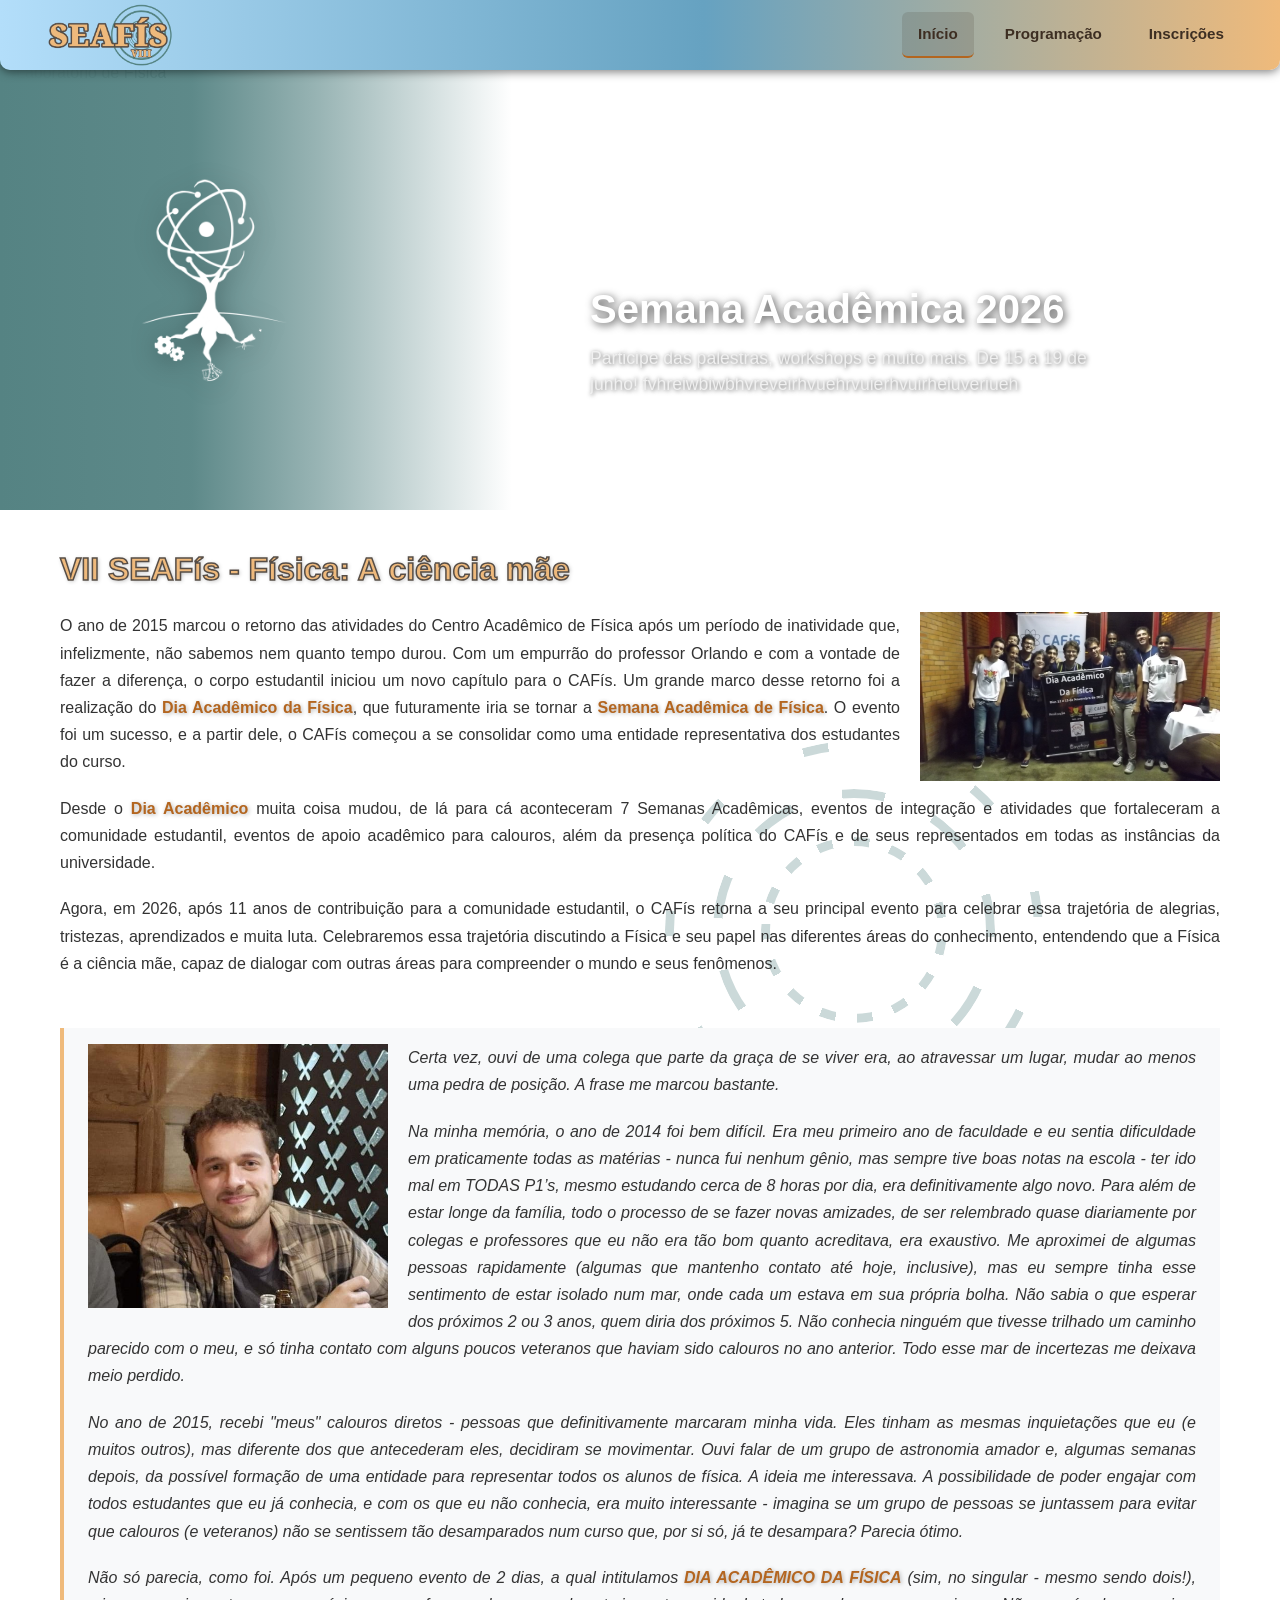
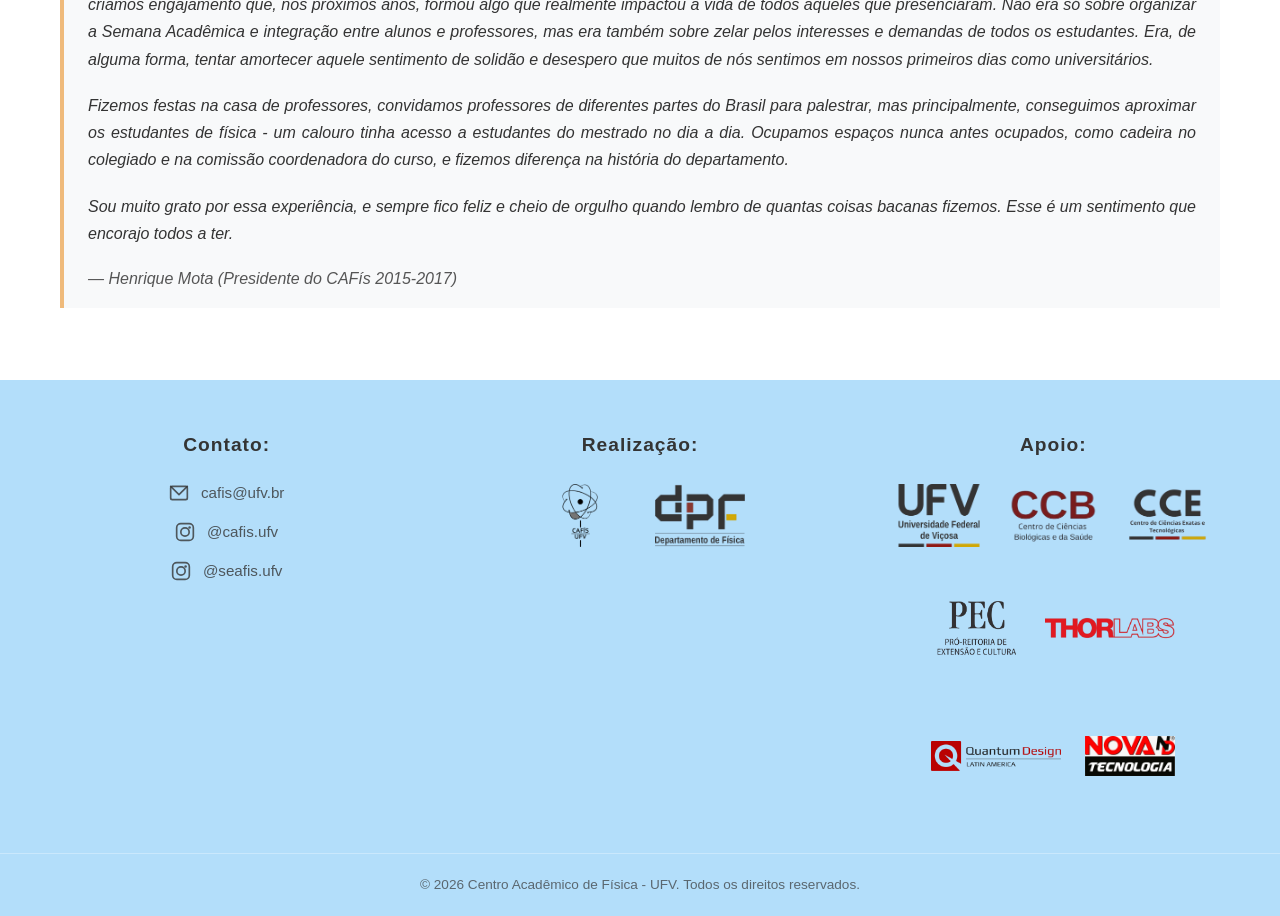
==== commit b95546b8: "Alteracao no footer e adicionei a Pouya" ====
--- a/index.html
+++ b/index.html
@@ -94,9 +94,6 @@
                     <!-- Itens simples -->
                     <li class="nav-item">
                         <a href="#" class="nav-link">Inscrições</a>
-                    </li>
-                    <li class="nav-item">
-                        <a href="#" class="nav-link">Workchopp</a>
                     </li>
                 </ul>
             </div>
@@ -277,33 +274,7 @@
                 <span class="content-circles-ring content-circles-ring--3"></span>
             </div>
 
-            <h1>Quem somos?</h1>
-
-            <h2>O que é o CAFís?</h2>
-
-            <p>O Centro Acadêmico do Curso de Física da UFV é uma associação formada por alunos, que
-tem por objetivo representar os estudantes de Bacharelado em Física, Licenciatura em Física e Engenharia Física e defender os
-interesses destes. Foi reativado em 2015 objetivando uma maior participação nas atividades desenvolvidas pelo
-Departamento de Física (DPF). O <b>CAFís</b> é composto por alunos da graduação em Bacharelado em Física, Licenciatura em Física e Engenharia Física. Anualmente
-há um processo de eleição, em que grupos de alunos concorrem para compor o <b>CAFís</b>.</p>
-
-            <h2>O que o CAFís já fez?</h2>
-
-            <p>O <b>CAFís</b> já realizou inúmeras atividades, sejam acadêmicas ou de integração. Entre estas
-atividades, podemos citar a <a href="#">Semana Acadêmica de Física</a>, que reúne professores e alunos em
-um ciclo de palestras, debates e minicursos. Além disso, realizamos diversos eventos
-objetivando uma integração entre alunos e professores. Também promovemos Assembleias
-para discutir assuntos relevantes à comunidade acadêmica.</p>
-
-            <h2>Como posso contribuir?</h2>
-
-            <p>Você pode demonstrar interesse em participar da gestão atual contatando os seus
-membros e a sua entrada será votada em Assembleia Geral. Ou, durante o processo eleitoral,
-você pode se juntar com pessoas interessadas e formar uma chapa. Além disso, estudantes podem 
-contribuir com sugestões e ideias para melhorar a experiência dos alunos no curso e participando do eventos 
-promovidos.</p>
-
-            <h1>História</h1>
+            <h1>VII SEAFís - Física: A ciência mãe</h1>
 
             <div class="container">
                 <img src="imagens/primeira_chapa.JPG" alt="Primeira chapa do CAFís durante a realização do Dia Acadêmico." class="wrapped-image-right">
@@ -440,48 +411,120 @@
                             -->
                             <a href="https://www.instagram.com/cafis.ufv/" target="_blank" rel="noopener noreferrer" class="contact-link">@cafis.ufv</a>
                         </li>
+
+                        <!--
+                           ITEM DO INSTAGRAM DA SEAFÍS
+
+                           Mesmo ícone do item acima — é a mesma rede
+                           social, só um perfil diferente (o do evento,
+                           não o do CAFís em si).
+                        -->
+                        <li class="contact-item">
+                            <svg class="contact-icon" viewBox="0 0 24 24" fill="none" stroke="currentColor" stroke-width="2" stroke-linecap="round" stroke-linejoin="round">
+                                <rect x="2" y="2" width="20" height="20" rx="5" ry="5"></rect>
+                                <circle cx="12" cy="12" r="5"></circle>
+                                <circle cx="17.5" cy="6.5" r="1.5" fill="currentColor" stroke="none"></circle>
+                            </svg>
+                            <a href="https://www.instagram.com/seafis.ufv/" target="_blank" rel="noopener noreferrer" class="contact-link">@seafis.ufv</a>
+                        </li>
                     </ul>
                 </div>
 
-                <!-- 
-                   =====================================
-                   SEÇÃO DIREITA: APOIO
-                   =====================================
-                   
-                   Contém logos dos apoiadores.
-                   Alinhada à direita do footer.
-                -->
-                <div class="footer-section footer-support">
-                    
+                <!--
+                   =====================================
+                   SEÇÃO: REALIZAÇÃO
+                   =====================================
+
+                   Quem organiza o evento: CAFís e o Departamento
+                   de Física. Logos em imagens/patrocinio/.
+                -->
+                <div class="footer-section footer-realizacao">
+
+                    <!-- Título da seção -->
+                    <h3 class="footer-title">Realização:</h3>
+
+                    <!--
+                       CONTAINER DOS LOGOS
+
+                       Flexbox para alinhar os logos lado a lado.
+                    -->
+                    <div class="support-logos">
+                        <a href="https://www.instagram.com/cafis.ufv/" class="support-link" aria-label="CAFís">
+                            <img src="imagens/patrocinio/cafis.png" alt="Logo do CAFís" class="support-logo">
+                        </a>
+
+                        <a href="https://www.dpf.ufv.br/" class="support-link" aria-label="Departamento de Física">
+                            <img src="imagens/patrocinio/dpf.png" alt="Logo do Departamento de Física" class="support-logo">
+                        </a>
+                    </div>
+                </div>
+
+                <!--
+                   =====================================
+                   SEÇÃO: APOIO
+                   =====================================
+
+                   Demais apoiadores/patrocinadores do evento.
+                   São mais logos que a Realização, por isso usam
+                   .support-logos--grid (uma grade que quebra em
+                   várias linhas) em vez do flex simples de lá.
+                -->
+                <div class="footer-section footer-apoio">
+
                     <!-- Título da seção -->
                     <h3 class="footer-title">Apoio:</h3>
-                    
-                    <!-- 
-                       CONTAINER DOS LOGOS
-                       
-                       Flexbox para alinhar os logos lado a lado.
-                    -->
-                    <div class="support-logos">
-                        
-                        <!-- 
-                           LOGO DA UFV
-                           
-                           Link clicável que leva ao site da UFV.
-                           A imagem será estilizada pelo CSS.
-                        -->
-                        <a href="https://www.ufv.br/" target="_blank" rel="noopener noreferrer" class="support-link" aria-label="Site da UFV">
-                            <img src="imagens/logo_UFV.png" alt="Logo da Universidade Federal de Viçosa" class="support-logo logo-ufv">
-                        </a>
-                        
-                        <!-- Logo do Departamento de Física -->
-                        <a href="https://www.dpf.ufv.br/" target="_blank" rel="noopener noreferrer" class="support-link" aria-label="Site do Departamento de Física">
-                            <img src="imagens/logo_DPF.png" alt="Logo do Departamento de Física" class="support-logo logo-dpf">
+
+                    <!--
+                       NOMES DOS APOIADORES
+
+                       Os nomes completos de alguns apoiadores não
+                       estavam claros só pelo nome do arquivo (ccb,
+                       cce, nova, pec, thor) — usei o nome do arquivo
+                       em maiúsculas como texto alternativo por
+                       enquanto. Ajuste o "alt" de cada <img> abaixo
+                       com o nome real do apoiador quando puder.
+                    -->
+                    <!--
+                       ORDEM DAS IMAGENS = ORDEM NA GRADE
+
+                       A grade (.support-logos--grid, em main.css) usa
+                       um número FIXO de 4 colunas, então os itens
+                       "quebram" para a linha de baixo automaticamente
+                       a cada 4 — por isso a ORDEM aqui no HTML decide
+                       quem fica em qual fileira: os 4 primeiros
+                       (UFV/CCB/CCE/PEC) ficam na primeira fileira, os
+                       3 últimos (Thorlabs/Quantum Design/Nova ND) na
+                       segunda, como pedido. As duas primeiras da
+                       segunda fileira também usam a classe extra
+                       "support-logo--large" (maiores que as demais).
+                    -->
+                    <div class="support-logos support-logos--grid">
+                        <a href="https://www.ufv.br/" class="support-link" aria-label="UFV">
+                            <img src="imagens/patrocinio/ufv.png" alt="Logo da UFV" class="support-logo">
+                        </a>
+                        <a href="https://www.ccb.ufv.br/" class="support-link" aria-label="CCB">
+                            <img src="imagens/patrocinio/ccb.png" alt="Logo do apoiador CCB" class="support-logo">
+                        </a>
+                        <a href="https://www.cce.ufv.br/" class="support-link" aria-label="CCE">
+                            <img src="imagens/patrocinio/cce.png" alt="Logo do apoiador CCE" class="support-logo">
+                        </a>
+                        <a href="https://www.pec.ufv.br/" class="support-link" aria-label="PEC">
+                            <img src="imagens/patrocinio/pec.png" alt="Logo do apoiador PEC" class="support-logo">
+                        </a>
+                        <a href="https://www.thorlabs.com/" class="support-link" aria-label="Thorlabs">
+                            <img src="imagens/patrocinio/thor.png" alt="Logo do apoiador Thorlabs" class="support-logo support-logo--large">
+                        </a>
+                        <a href="https://www.qd-latam.com/site/en/" class="support-link" aria-label="Quantum Design">
+                            <img src="imagens/patrocinio/qdesign.png" alt="Logo do apoiador Quantum Design" class="support-logo support-logo--large">
+                        </a>
+                        <a href="https://www.novand.com.br/" class="support-link" aria-label="Nova ND">
+                            <img src="imagens/patrocinio/nova.png" alt="Logo do apoiador Nova ND Tecnologia" class="support-logo">
                         </a>
                     </div>
                 </div>
 
             </div>
-            
+
             <!-- 
                LINHA DE COPYRIGHT
                
--- a/main.css
+++ b/main.css
@@ -117,17 +117,26 @@
 
        --GRADIENT-READABLE
 
-       O degradê "de marca" do site (visto nas molduras dos
+       O degradê "forte" da marca (visto nas molduras dos
        carrosséis e nos cards de eventos): marrom → laranja →
-       verde-água. Usamos --color-highlight-text (o laranja
-       ESCURECIDO) no meio, em vez do --color-highlight claro
-       — isso garante que texto BRANCO por cima do degradê
-       inteiro continue legível também na faixa do meio, onde
-       um laranja claro deixaria o contraste fraco. Criado
-       para a página de Programação (tabela de horários), mas
-       fica aqui no :root para poder ser reaproveitado em
-       qualquer lugar que precise de "texto ou fundo com o
-       degradê da marca, mas legível".
+       verde-água, todo em tons escuros/saturados. Usamos
+       --color-highlight-text (o laranja ESCURECIDO) no meio,
+       em vez do --color-highlight claro, para texto BRANCO
+       por cima continuar legível também na faixa do meio.
+       Reservado para onde o gradiente É o próprio texto (ver
+       --gradient-soft abaixo para fundos de card).
+
+       --GRADIENT-SOFT
+
+       O mesmo degradê CLARO já usado no fundo do navbar (azul
+       claro → azul médio → laranja claro). Criado para a
+       planilha de horários (programacao.html): o
+       --gradient-readable acima, usado como FUNDO de um card
+       inteiro, ficava "pesado" demais visualmente. Como este
+       degradê é claro (não escuro), o texto por cima dele usa
+       uma cor escura sólida (--color-neutral-dark), do mesmo
+       jeito que o navbar já faz — não dá pra usar texto branco
+       aqui (contraste fraco nas partes mais claras).
     */
     --color-highlight: #EFBA7B;
     --color-highlight-text: #B3651F;
@@ -137,6 +146,7 @@
     --color-neutral-warm: #938463;
     --color-neutral-dark: #3D2E22;
     --gradient-readable: linear-gradient(135deg, #3D2E22 0%, #B3651F 50%, #558383 100%);
+    --gradient-soft: linear-gradient(to right, #B3DEFA 0%, #66A2C1 55%, #EFBA7B 100%);
 }
 
 
@@ -1463,6 +1473,30 @@
 }
 
 /*
+   AJUSTE PARA PÁGINAS INTERNAS (programacao.html e futuras)
+
+   "top: 55%" funciona bem na página inicial, mas
+   programacao.html tem uma estrutura de conteúdo bem
+   diferente (título, parágrafo, legenda, DUAS tabelas — cada
+   uma podendo crescer se novos horários forem adicionados) —
+   55% da altura total do <main> ali pode cair bem em cima de
+   um título, o que já aconteceu.
+
+   Em vez de tentar adivinhar uma porcentagem seguro para cada
+   página interna, ancoramos pelo FIM do <main> (bottom, não
+   top): o conteúdo sempre termina com a seção de palestrantes,
+   deixando esse canto inferior esquerdo livre de texto na
+   prática, não importa quantas linhas a planilha tenha.
+
+   ".page-interna" é a classe que o <body> de páginas internas
+   já usa (ver --navbar-safe-area, no topo do arquivo).
+*/
+body.page-interna .content-circles--bottom-left {
+    top: auto;
+    bottom: 40px;
+}
+
+/*
    CADA ANEL, INDIVIDUALMENTE
 
    Em vez de um único radial-gradient desenhando os 3 anéis
@@ -1958,9 +1992,36 @@
 
 /*
    IMAGENS DENTRO DO MAIN ENVELOPADAS POR TEXTO (WRAP)
-   
+
    Estiliza imagens que aparecem no conteúdo principal.
 */
+
+/*
+   .CONTAINER — "CLEARFIX"
+
+   .container envolve uma imagem flutuante (wrapped-image-*
+   ou speaker-photo-*) junto com o texto que a rodeia — tanto
+   na seção "História" quanto dentro dos blockquotes de
+   palestrantes.
+
+   O PROBLEMA (por que o blockquote não "abraçava" a foto
+   inteira): elementos com float NÃO contam para a altura do
+   elemento pai, por padrão. Se o texto ao lado da foto for
+   mais curto que ela, o .container (e qualquer coisa que o
+   envolva, como o blockquote) termina onde o TEXTO termina,
+   e a foto simplesmente "vaza" para fora, por baixo.
+
+   A SOLUÇÃO: display: flow-root cria um novo "contexto de
+   formatação de bloco" para o .container — dentro desse
+   contexto, elementos flutuantes VOLTAM a contar para a
+   altura do pai. É a versão moderna do truque antigo
+   "clearfix" (que usava overflow: hidden ou um ::after com
+   clear: both); flow-root faz a mesma coisa sem o efeito
+   colateral de esconder conteúdo que overflow: hidden teria.
+*/
+.container {
+    display: flow-root;
+}
 
 .wrapped-image-left {
   float: left;        /* Can be 'left' or 'right' */
@@ -1972,6 +2033,28 @@
   float: right;        /* Can be 'left' or 'right' */
   margin: 0 0 10px 20px; /* Adds space around the image so text doesn't touch it (top right bottom left) */
   width: 300px;       /* Set a width so the text has room to wrap */
+}
+
+/*
+   FOTOS DE PALESTRANTES (programacao.html) — 200PX
+
+   Mesma técnica das .wrapped-image-left/right acima (float +
+   margem + largura fixa), só que em 200px em vez de 300px.
+   São uma classe SEPARADA, e não um ajuste direto nas duas de
+   cima, exatamente para poder ter um tamanho diferente sem
+   afetar as imagens da seção "História" (página inicial), que
+   usam wrapped-image-left/right e devem continuar em 300px.
+*/
+.speaker-photo-left {
+  float: left;
+  margin: 0 20px 10px 0;
+  width: 200px;
+}
+
+.speaker-photo-right {
+  float: right;
+  margin: 0 0 10px 20px;
+  width: 200px;
 }
 
 /* ============================================
@@ -2390,29 +2473,25 @@
     /* Espaçamento interno nas laterais */
     padding: 0 40px;
     
-    /* 
-       DISPLAY: FLEX
-       
-       Alinha as duas seções (contato e apoio)
-       lado a lado, uma em cada extremidade.
-    */
-    display: flex;
-    
+    /*
+       DISPLAY: GRID + GRID-TEMPLATE-COLUMNS: REPEAT(3, 1FR)
+
+       As três seções (Contato, Realização e Apoio) viram TRÊS
+       COLUNAS DE LARGURA IGUAL, sempre — diferente de flexbox
+       (usado antes), onde cada seção só ocupava o espaço do
+       seu próprio conteúdo, deixando tudo "encostado" à
+       esquerda em vez de dividir o rodapé igualmente.
+    */
+    display: grid;
+    grid-template-columns: repeat(3, 1fr);
+
     /* Alinha os itens pelo topo */
-    align-items: flex-start;
-    
-    /* 
-       JUSTIFY-CONTENT: SPACE-EVENLY
-       
-        Distribui as seções com espaço igual entre elas
-    */
-    justify-content: space-evenly;
-    
-    /* 
+    align-items: start;
+
+    /*
        GAP: 40PX
-       
-       Espaço mínimo entre as seções caso o espaço
-       fique apertado.
+
+       Espaço entre as colunas.
     */
     gap: 40px;
 }
@@ -2422,8 +2501,15 @@
    ============================================ */
 
 .footer-section {
-    /* Cada seção pode crescer, mas tem base em seu conteúdo */
-    flex: 0 1 auto;
+    /*
+       TEXT-ALIGN: CENTER
+
+       Centraliza o título (h3) e qualquer texto solto da
+       seção. Listas e grades de logo (que são flex/grid, não
+       texto) precisam da própria centralização — ver
+       .contact-list e .support-logos mais abaixo.
+    */
+    text-align: center;
 }
 
 /* ============================================
@@ -2458,15 +2544,28 @@
 .contact-list {
     /* Remove bullets da lista */
     list-style: none;
-    
+
     /* Remove padding/margin padrão */
     padding: 0;
     margin: 0;
-    
+
     /* Espaçamento entre os itens */
     display: flex;
     flex-direction: column;
     gap: 15px;
+
+    /*
+       ALIGN-ITEMS: CENTER
+
+       Cada .contact-item é uma linha (ícone + texto). Por
+       padrão, uma coluna flex estica seus itens para ocupar
+       toda a largura disponível (align-items: stretch), o que
+       fazia cada linha ficar "grudada" na borda esquerda desta
+       coluna, mesmo com o pai centralizado. align-items: center
+       faz cada linha encolher para o tamanho do seu próprio
+       conteúdo e então centralizar essa linha inteira.
+    */
+    align-items: center;
 }
 
 /* ============================================
@@ -2535,30 +2634,85 @@
 }
 
 /* ============================================
-   SEÇÃO DE APOIO
-   ============================================ */
-
-.footer-support {
-    /* Alinha o conteúdo à direita */
-    text-align: left;
-}
-
-/* ============================================
-   CONTAINER DOS LOGOS DE APOIO
+   CONTAINER DOS LOGOS (REALIZAÇÃO)
    ============================================ */
 
 .support-logos {
     /* Flexbox para alinhar logos lado a lado */
     display: flex;
-    
-    /* Alinha à esquerda (por causa do text-align do pai) */
-    justify-content: flex-start;
-    
+
+    /* Centraliza os logos dentro da coluna (antes ficavam
+       encostados à esquerda) */
+    justify-content: center;
+
     /* Espaço entre os logos */
     gap: 30px;
-    
+
     /* Alinha verticalmente ao centro */
     align-items: flex-start;
+
+    /* Permite quebrar linha se não houver espaço suficiente
+       (relevante sobretudo para --grid, logo abaixo) */
+    flex-wrap: wrap;
+}
+
+/*
+   CONTAINER DOS LOGOS (APOIO) — VÁRIAS FILEIRAS
+
+   A seção de Apoio tem bem mais logos que a de Realização
+   (7 contra 2), então precisa quebrar em mais de uma fileira.
+
+   IMPORTANTE: aqui usamos FLEXBOX com flex-wrap, e não CSS
+   Grid. Testamos Grid antes, mas Grid não resolve o pedido de
+   "centralizar uma fileira incompleta em relação à de cima" —
+   numa grade, cada item fica preso à SUA coluna (a 2ª fileira,
+   com só 3 itens, ocupa as colunas 1-3, ficando à esquerda em
+   vez de centralizada). Flexbox com wrap não tem esse
+   problema: cada fileira "nova" que se forma ao quebrar linha
+   é centralizada de forma INDEPENDENTE via justify-content,
+   então uma fileira com menos itens naturalmente centraliza
+   sozinha, sem ficar alinhada às colunas da fileira de cima.
+*/
+.support-logos--grid {
+    display: flex;
+    flex-wrap: wrap;
+    justify-content: center;
+
+    /* A 2ª fileira mistura tamanhos (Thorlabs/Quantum Design
+       maiores, Nova ND no tamanho padrão) — center alinha
+       todos pelo meio da fileira, em vez de todos "grudados"
+       no topo (que deixaria a Nova ND com um vão embaixo) */
+    align-items: center;
+
+    gap: 20px 24px;
+
+    /*
+       MAX-WIDTH: 432PX
+
+       Esse valor não é arbitrário: é exatamente a largura dos
+       4 primeiros logos (UFV/CCB/CCE/PEC, 90px cada, tamanho
+       padrão) mais os 3 espaços entre eles (4×90 + 3×24 =
+       432px). Isso garante que a quebra de linha aconteça
+       SEMPRE depois do 4º logo (o 5º, maior — Thorlabs — não
+       cabe mais nessa largura e "empurra" os 3 últimos para a
+       fileira de baixo), e é o que permite controlar quais
+       logos ficam em qual fileira só pela ORDEM deles no HTML
+       (ver comentário em index.html/programacao.html).
+
+       Se um dia adicionar/remover logos desta lista, pode
+       precisar recalcular este valor.
+    */
+    max-width: 432px;
+
+    /*
+       MARGIN: 0 AUTO
+
+       Com max-width, esta caixa não ocupa mais 100% da coluna
+       do rodapé — precisa se autocentralizar dentro dela para
+       o título ("Apoio:") e os logos ficarem alinhados um
+       embaixo do outro.
+    */
+    margin: 0 auto;
 }
 
 /* ============================================
@@ -2590,21 +2744,48 @@
 }
 
 /* ============================================
-   LOGOS DPF E UFV
+   LOGOS DE REALIZAÇÃO E APOIO
    ============================================ */
 
 .support-logo {
     /*
        WIDTH / HEIGHT
-       
-       Dimensões do container do logo.
-       Ajuste conforme o tamanho real das imagens.
-    */
-    width: 96px;
-    height: 76px;
-    
+
+       Dimensões do "quadro" de cada logo. Como agora temos
+       vários logos de proporções bem diferentes entre si
+       (retrato, paisagem, quadrado...), largura/altura fixas
+       sozinhas distorceriam a maioria deles.
+    */
+    width: 90px;
+    height: 70px;
+
+    /*
+       OBJECT-FIT: CONTAIN
+
+       Faz a imagem inteira caber dentro do quadro acima,
+       MANTENDO sua proporção original (sem esticar/espremer)
+       — o oposto do "cover" já usado no carrossel da hero, que
+       propositalmente CORTA a imagem para preencher o espaço.
+       Aqui queremos o logo inteiro sempre visível.
+    */
+    object-fit: contain;
+
     /* Transição suave */
     transition: all 0.3s ease;
+}
+
+/*
+   LOGOS MAIORES (Thorlabs, Quantum Design)
+
+   Essas duas imagens têm mais espaço vazio ao redor do
+   desenho/texto principal do que as outras, então no mesmo
+   tamanho de quadro (90x70) ficavam menores/menos legíveis na
+   prática. Usada JUNTO com .support-logo no HTML (as duas
+   classes no mesmo <img>).
+*/
+.support-logo--large {
+    width: 130px;
+    height: 100px;
 }
 
 
@@ -3433,24 +3614,19 @@
 
    ESTADOS DE CADA CÉLULA DA PLANILHA
 
-   Como nem todo mundo já foi anunciado, cada célula de evento
-   (Palestra, Mesa Redonda, Apresentação de Trabalho, Minicurso,
-   Coffee Break) pode estar em um de três "estados" visuais:
+   Cada célula de evento pode estar em um de dois "estados"
+   visuais:
 
    1) .schedule-cell--pending ("ainda será revelado"): Palestra,
       Mesa Redonda e Minicurso, por enquanto — fundo no degradê
-      da marca, texto branco por cima.
-
-   2) .schedule-cell--revealed ("já revelado", mesmo sem
-      palestrante definido): Coffee Break e Apresentação de
-      Trabalho — fundo branco, texto no degradê (não é o TIPO de
-      evento que muda de sala/palestrante, então já contamos como
-      certo).
-
-   3) .schedule-cell--info: itens fixos de logística que não têm
-      "revelação" nenhuma (Credenciamento, Cerimônia de Abertura,
-      Encerramento) — um terceiro estilo neutro, só pra não
-      confundir com os dois estados acima.
+      claro (--gradient-soft, o mesmo do navbar), texto escuro
+      por cima.
+
+   2) .schedule-cell--revealed ("já certo"): tanto os tipos de
+      evento que não mudam mais (Coffee Break, Apresentação de
+      Trabalho) quanto a logística fixa (Credenciamento,
+      Cerimônia de Abertura, Encerramento) — fundo branco, texto
+      no degradê escuro (--gradient-readable).
 
    Há ainda .schedule-cell--empty para horários sem nenhum evento
    naquele dia específico.
@@ -3486,26 +3662,33 @@
    faixa única entre a tabela da manhã e a da tarde/noite,
    marcando visualmente a pausa, em vez de repetir "ALMOÇO"
    em 3 colunas.
+
+   Visualmente, é DE PROPÓSITO igual à .schedule-time (a
+   coluna de horários): mesma cor de fundo, mesma borda — a
+   ideia é que o Almoço pareça "mais um horário" da planilha,
+   não um elemento novo com identidade própria.
 */
 .schedule-break {
     text-align: center;
-    color: #ffffff;
+    color: #3D2E22;
     font-weight: 700;
-    font-size: 1.1rem;
+    font-size: 1rem;
     letter-spacing: 0.5px;
 
-    padding: 16px 20px;
-    margin: 30px 0;
-    border-radius: 12px;
-
-    background: var(--color-bg-dark);
+    padding: 12px 20px;
+    margin: 20px 0;
+    border-radius: 10px;
+
+    /* Mesmo verde-água claro de .schedule-time — ver comentário
+       lá para o porquê de não ser uma variável do :root */
+    background: #CBE6E2;
 
     /* Mesma técnica de "borda no degradê" usada nas células da
        planilha (ver .schedule-cell) — border-image aplica um
        gradiente real à borda, ao contrário de várias camadas de
        box-shadow (que criam discos cheios, não bordas/anéis). */
     border: 3px solid transparent;
-    border-image: var(--gradient-readable) 1;
+    border-image: var(--gradient-soft) 1;
 }
 
 /*
@@ -3549,21 +3732,15 @@
     height: 16px;
     border-radius: 4px;
     border: 2px solid transparent;
-    border-image: var(--gradient-readable) 1;
+    border-image: var(--gradient-soft) 1;
 }
 
 .schedule-legend-swatch--pending {
-    background: var(--gradient-readable);
+    background: var(--gradient-soft);
 }
 
 .schedule-legend-swatch--revealed {
     background: #ffffff;
-}
-
-.schedule-legend-swatch--info {
-    background: var(--color-neutral-warm);
-    border-image: none;
-    border-color: var(--color-neutral-warm);
 }
 
 /*
@@ -3609,21 +3786,36 @@
     margin-bottom: 14px;
 }
 
-/* Célula vazia no canto superior esquerdo (acima da coluna de
-   horários, à esquerda dos cabeçalhos de dia) */
-.schedule-corner {
-    background: transparent;
-}
-
 /*
-   CABEÇALHO DE CADA DIA (19/08, 20/08, 21/08)
-*/
+   CANTO SUPERIOR ESQUERDO ("Horário") E CABEÇALHO DE CADA DIA
+
+   Compartilham o mesmo visual — um fundo sólido, sem degradê
+   nenhum — de propósito BEM diferente das células de evento
+   logo abaixo (que usam o degradê claro ou fundo branco). Isso
+   faz a linha inteira de cabeçalho se destacar como uma
+   "faixa" própria da planilha, em vez de parecer só mais uma
+   célula de evento comum.
+
+   Cor: --color-highlight-text, o laranja ESCURECIDO da
+   paleta (o mesmo usado em h2/links no resto do site) — dá
+   destaque sem repetir nem o degradê nem o azul-claro já
+   usados em outras partes da planilha.
+*/
+.schedule-corner,
 .schedule-day-header {
-    background: var(--gradient-readable);
+    background: var(--color-highlight-text);
     color: #ffffff;
     padding: 12px 8px;
     border-radius: 10px;
     font-weight: 700;
+}
+
+/* O canto ("Horário") é só um rótulo de coluna, sem data —
+   menor e mais discreto que os cabeçalhos de dia */
+.schedule-corner {
+    font-size: 0.85rem;
+    font-weight: 400;
+    opacity: 0.85;
 }
 
 /* Nome do dia da semana (ex: "Quarta-feira") — menor e mais
@@ -3649,7 +3841,12 @@
    RÓTULO (o horário), não um evento em si.
 */
 .schedule-time {
-    background: var(--color-bg-light);
+    /* Verde-água bem claro/dessaturado — não é uma das
+       variáveis do :root (que são todas mais vivas/escuras),
+       é uma versão bem clareada de --color-bg-dark (#558383)
+       só para este fundo, precisando de um texto escuro por
+       cima */
+    background: #CBE6E2;
     color: #3D2E22;
     font-weight: 700;
     font-size: 0.9rem;
@@ -3660,16 +3857,16 @@
     /* Mesma borda no degradê usada nas células de evento — veja
        .schedule-cell para a explicação completa da técnica */
     border: 3px solid transparent;
-    border-image: var(--gradient-readable) 1;
+    border-image: var(--gradient-soft) 1;
 }
 
 /*
    CÉLULA DE EVENTO — BASE COMPARTILHADA
 
-   .schedule-cell--pending / --revealed / --info / --empty (mais
-   abaixo) mudam cor de fundo e de texto; esta regra aqui cuida
-   do que é igual entre todas: tamanho, cantos arredondados,
-   espaçamento e a borda no degradê da marca.
+   .schedule-cell--pending / --revealed / --empty (mais abaixo)
+   mudam cor de fundo e de texto; esta regra aqui cuida do que
+   é igual entre todas: tamanho, cantos arredondados,
+   espaçamento e a borda no degradê.
 */
 .schedule-cell {
     padding: 14px 10px;
@@ -3689,7 +3886,7 @@
        e usa uma fatia para cada lado da borda.
     */
     border: 3px solid transparent;
-    border-image: var(--gradient-readable) 1;
+    border-image: var(--gradient-soft) 1;
 
     /* Transição suave para quando a célula virar interativa
        (ver .schedule-cell--clickable, mais abaixo) */
@@ -3717,24 +3914,31 @@
 /*
    ESTADO 1: "AINDA SERÁ REVELADO"
    Palestra, Mesa Redonda, Minicurso (por enquanto)
+
+   Fundo no degradê CLARO (--gradient-soft, o mesmo do navbar)
+   — por ser claro, o texto usa uma cor escura sólida por
+   cima (o mesmo raciocínio já aplicado ao texto do navbar),
+   em vez de branco (que teria contraste fraco nas partes
+   mais claras do degradê).
 */
 .schedule-cell--pending {
-    background: var(--gradient-readable);
-    color: #ffffff;
-
-    /* Reforça a legibilidade do texto branco sobre a faixa
-       mais clara do degradê (o laranja no meio) */
-    text-shadow: 1px 1px 3px rgba(0, 0, 0, 0.35);
+    background: var(--gradient-soft);
+    color: #3D2E22;
 }
 
 /*
-   ESTADO 2: "JÁ REVELADO"
-   Coffee Break e Apresentação de Trabalho
-
-   Aqui o fundo é branco; é o TEXTO que usa o degradê, via
-   background-clip: text (o span .schedule-cell-label--gradient
-   vira uma "janela" que só deixa aparecer a parte do gradiente
-   por trás de onde há caracteres).
+   ESTADO 2: "JÁ CERTO"
+   Coffee Break, Apresentação de Trabalho e também a
+   logística fixa (Credenciamento, Cerimônia de Abertura,
+   Encerramento) — nada disso tem uma "revelação" pendente.
+
+   Aqui o fundo é branco; é o TEXTO que usa o degradê ESCURO
+   (--gradient-readable), via background-clip: text (o span
+   .schedule-cell-label--gradient vira uma "janela" que só
+   deixa aparecer a parte do gradiente por trás de onde há
+   caracteres — precisa ser o degradê escuro aqui, e não o
+   --gradient-soft, porque a parte clara dele quase não
+   apareceria sobre o fundo branco).
 */
 .schedule-cell--revealed {
     background: #ffffff;
@@ -3755,17 +3959,6 @@
     color: transparent;
 
     font-weight: 700;
-}
-
-/*
-   ESTADO 3: INFORMATIVO
-   Credenciamento, Cerimônia de Abertura, Encerramento — itens
-   fixos de logística, sem "revelação" nenhuma pendente.
-*/
-.schedule-cell--info {
-    background: var(--color-neutral-warm);
-    color: #ffffff;
-    font-style: italic;
 }
 
 /*
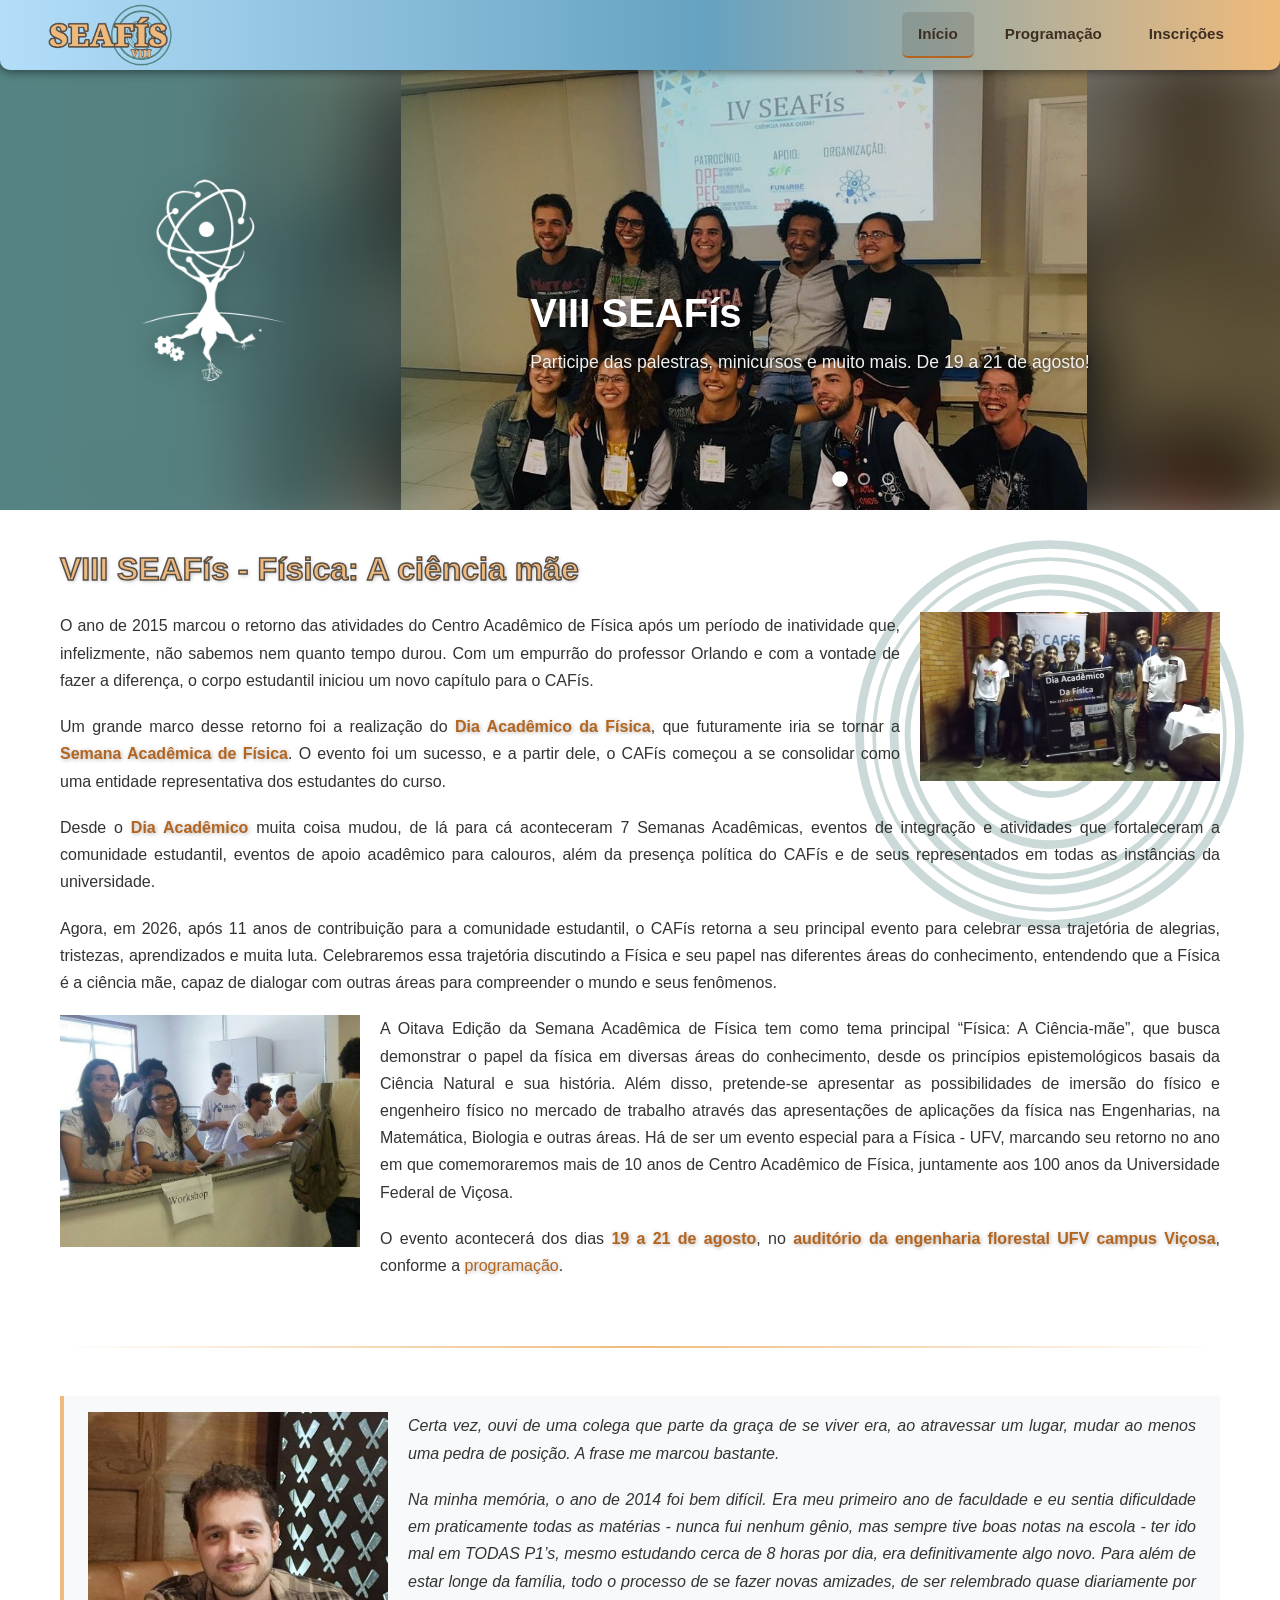
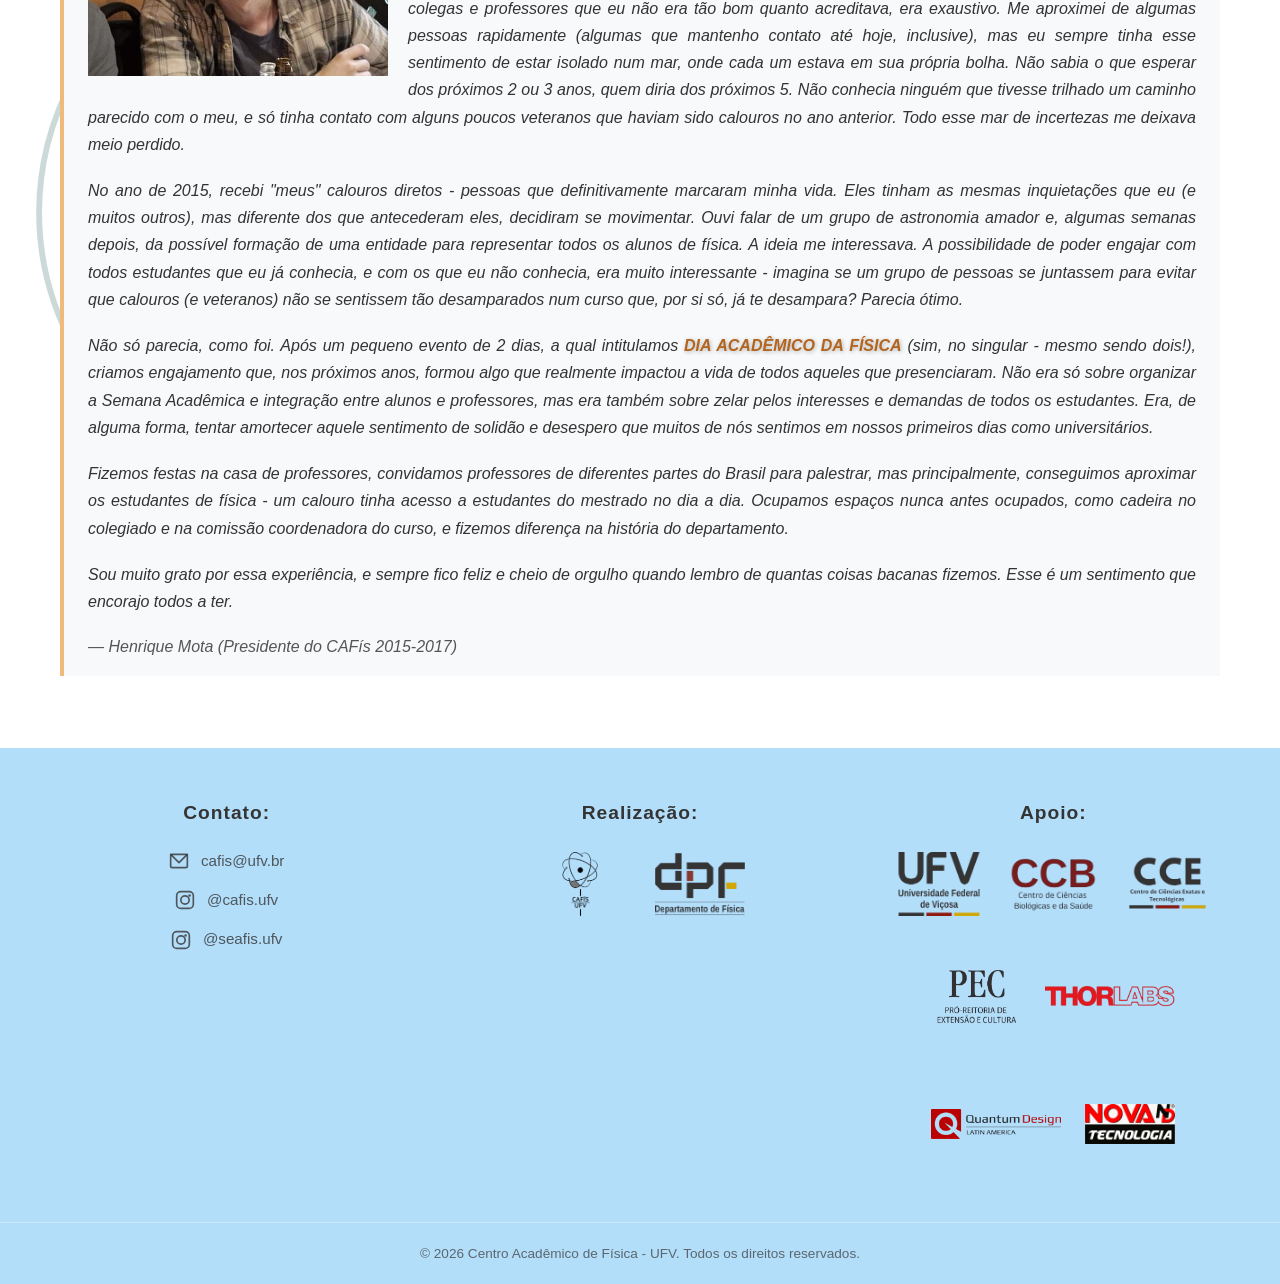
==== commit 98792373: "Erro de digitacao na pagina inicial" ====
--- a/index.html
+++ b/index.html
@@ -67,33 +67,56 @@
                     <img src="imagens/Titulo_SF_2.png" alt="Logo inteira SEAFís" class="nav-logo-image">
                 </a>
 
-                <!-- 
+                <!--
+                   BOTÃO HAMBÚRGUER (SÓ APARECE EM TELAS ESTREITAS)
+
+                   Em telas largas fica escondido via CSS
+                   (.nav-toggle, em main.css) — o menu horizontal
+                   normal (.nav-list) é usado. Abaixo de 768px de
+                   largura, é ele que aparece, e o .nav-list vira um
+                   painel escondido que ele abre/fecha.
+
+                   aria-expanded começa "false" e o JavaScript
+                   (main.js) atualiza para "true"/"false" a cada
+                   clique — informa leitores de tela se o menu está
+                   aberto ou fechado. aria-controls aponta para o id
+                   do elemento que o botão controla (nav-list).
+                -->
+                <button class="nav-toggle" id="nav-toggle" aria-label="Abrir menu de navegação" aria-expanded="false" aria-controls="nav-list">
+                    <svg viewBox="0 0 24 24" fill="none" stroke="currentColor" stroke-width="2" stroke-linecap="round" stroke-linejoin="round">
+                        <line x1="3" y1="6" x2="21" y2="6"></line>
+                        <line x1="3" y1="12" x2="21" y2="12"></line>
+                        <line x1="3" y1="18" x2="21" y2="18"></line>
+                    </svg>
+                </button>
+
+                <!--
                    LISTA PRINCIPAL DE NAVEGAÇÃO
-                   
+
                    UL.NAV-LIST = container dos itens do menu
                 -->
-                <ul class="nav-list">
-                    
-                    <!-- 
+                <ul class="nav-list" id="nav-list">
+
+                    <!--
                        ITEM SIMPLES (sem dropdown)
-                       
+
                        A classe "active" indica a página atual.
                        Por enquanto deixei no "Início".
                     -->
                     <li class="nav-item active">
                         <a href="index.html" class="nav-link">Início</a>
                     </li>
-                    
-                    <!-- 
+
+                    <!--
                        Item simples
                     -->
                     <li class="nav-item">
                         <a href="programacao.html" class="nav-link">Programação</a>
                     </li>
-                
+
                     <!-- Itens simples -->
                     <li class="nav-item">
-                        <a href="#" class="nav-link">Inscrições</a>
+                        <a href="inscricao.html" class="nav-link">Inscrições</a>
                     </li>
                 </ul>
             </div>
@@ -128,17 +151,27 @@
                    para trocar os slides.
                 -->
                 <div class="carousel-slide active">
-                    <img src="https://images.unsplash.com/photo-1635070041078-e363dbe005cb?w=1200" alt="Laboratório de Física">
-                </div>
-                
+                    <!--
+                       DUAS CAMADAS (bg + fg) — ver comentário completo
+                       em main.css, na regra ".carousel-slide img". A de
+                       fundo é decorativa (mesma foto, desfocada), por
+                       isso aria-hidden + alt vazio; a da frente carrega
+                       o alt de verdade.
+                    -->
+                    <img src="imagens/IVseafis.jpg" alt="" class="carousel-slide-bg" aria-hidden="true">
+                    <img src="imagens/IVseafis.jpg" alt="Membros e ex-membros do CAFís durante a realização da IV SEAFís." class="carousel-slide-fg">
+                </div>
+
                 <!-- Slide 2 -->
                 <div class="carousel-slide">
-                    <img src="https://images.unsplash.com/photo-1532094349884-543bc11b234d?w=1200" alt="Estudantes em aula">
-                </div>
-                
+                    <img src="imagens/recepcao.jpg" alt="" class="carousel-slide-bg" aria-hidden="true">
+                    <img src="imagens/recepcao.jpg" alt="Estudantes do curso de Física reunidos." class="carousel-slide-fg">
+                </div>
+
                 <!-- Slide 3 -->
                 <div class="carousel-slide">
-                    <img src="https://images.unsplash.com/photo-1507413245164-6160d8298b31?w=1200" alt="Equipamentos científicos">
+                    <img src="imagens/VIseafis.jpg" alt="" class="carousel-slide-bg" aria-hidden="true">
+                    <img src="imagens/VIseafis.jpg" alt="Mesa redonda durante a VI SEAFís." class="carousel-slide-fg">
                 </div>
             </div>
 
@@ -176,20 +209,20 @@
                     
                     <!-- Legenda do Slide 1 (ativa por padrão) -->
                     <div class="slide-caption active" data-slide="0">
-                        <h2 class="caption-title">Semana Acadêmica 2026</h2>
-                        <p class="caption-subtitle">Participe das palestras, workshops e muito mais. De 15 a 19 de junho! fvhreiwbiwbhvreveirhvuehrvuierhvuirheiuveriueh</p>
+                        <h2 class="caption-title">VIII SEAFís</h2>
+                        <p class="caption-subtitle">Participe das palestras, minicursos e muito mais. De 19 a 21 de agosto!</p>
                     </div>
                     
                     <!-- Legenda do Slide 2 -->
                     <div class="slide-caption" data-slide="1">
-                        <h2 class="caption-title">Grupos de Estudo</h2>
-                        <p class="caption-subtitle">Junte-se aos nossos grupos de estudo e aprenda com a comunidade.</p>
+                        <h2 class="caption-title">Mais de 10 anos de tradição</h2>
+                        <p class="caption-subtitle">Centro Acadêmico de Física celebra 11 anos de história.</p>
                     </div>
                     
                     <!-- Legenda do Slide 3 -->
                     <div class="slide-caption" data-slide="2">
-                        <h2 class="caption-title">Laboratórios Modernos</h2>
-                        <p class="caption-subtitle">Conheça nossa infraestrutura de ponta para pesquisa e experimentação.</p>
+                        <h2 class="caption-title">Parceria DPF e CAFís</h2>
+                        <p class="caption-subtitle">Juntos na construção de uma universidade de excelência.</p>
                     </div>
                 </div>
             </div>
@@ -255,38 +288,42 @@
 
                Puramente visual — emulam os anéis concêntricos da logo
                (imagens/Titulo_SF_2.png) atrás do texto. Dois grupos,
-               para cobrir mais da página: um mais acima/à direita,
-               outro mais abaixo/à esquerda. Dentro de cada grupo, 3
-               anéis independentes (cada um com seu próprio tracejado,
-               de propósito diferente entre si). Estilizados em
-               main.css, nas regras .content-circles(-ring) e seus
-               modificadores. aria-hidden="true" diz a leitores de
-               tela para ignorar estes elementos.
+               um mais acima/à direita (menor) e outro mais abaixo/à
+               esquerda (maior). Ficam VAZIOS aqui de propósito: o
+               JavaScript (main.js, Seção 9) monta um <svg> com um
+               número de anéis, espessura e raio meio aleatórios (e
+               que crescem conforme a página é mais comprida) e insere
+               dentro de cada um — inclusive o texto curvo "VIII
+               SEAFís" em um dos anéis do grupo maior. Estilizados em
+               main.css, na regra .content-circles e modificadores.
+               aria-hidden="true" diz a leitores de tela para ignorar
+               estes elementos.
             -->
-            <div class="content-circles content-circles--top-right" aria-hidden="true">
-                <span class="content-circles-ring content-circles-ring--1"></span>
-                <span class="content-circles-ring content-circles-ring--2"></span>
-                <span class="content-circles-ring content-circles-ring--3"></span>
-            </div>
-            <div class="content-circles content-circles--bottom-left" aria-hidden="true">
-                <span class="content-circles-ring content-circles-ring--1"></span>
-                <span class="content-circles-ring content-circles-ring--2"></span>
-                <span class="content-circles-ring content-circles-ring--3"></span>
-            </div>
-
-            <h1>VII SEAFís - Física: A ciência mãe</h1>
+            <div class="content-circles content-circles--top-right" aria-hidden="true"></div>
+            <div class="content-circles content-circles--bottom-left" aria-hidden="true"></div>
+
+            <h1>VIII SEAFís - Física: A ciência mãe</h1>
 
             <div class="container">
                 <img src="imagens/primeira_chapa.JPG" alt="Primeira chapa do CAFís durante a realização do Dia Acadêmico." class="wrapped-image-right">
-                <p>O ano de 2015 marcou o retorno das atividades do Centro Acadêmico de Física após um período de inatividade que, infelizmente, não sabemos nem quanto tempo durou. Com um empurrão do professor Orlando e com a vontade de fazer a diferença, o corpo estudantil iniciou um novo capítulo para o CAFís.
-
-                Um grande marco desse retorno foi a realização do <b>Dia Acadêmico da Física</b>, que futuramente iria se tornar a <b>Semana Acadêmica de Física</b>. O evento foi um sucesso, e a partir dele, o CAFís começou a se consolidar como uma entidade representativa dos estudantes do curso.</p>
+                <p>O ano de 2015 marcou o retorno das atividades do Centro Acadêmico de Física após um período de inatividade que, infelizmente, não sabemos nem quanto tempo durou. Com um empurrão do professor Orlando e com a vontade de fazer a diferença, o corpo estudantil iniciou um novo capítulo para o CAFís.</p>
+
+                <p>Um grande marco desse retorno foi a realização do <b>Dia Acadêmico da Física</b>, que futuramente iria se tornar a <b>Semana Acadêmica de Física</b>. O evento foi um sucesso, e a partir dele, o CAFís começou a se consolidar como uma entidade representativa dos estudantes do curso.</p>
 
                 <p>Desde o <b>Dia Acadêmico</b> muita coisa mudou, de lá para cá aconteceram 7 Semanas Acadêmicas, eventos de integração e atividades que fortaleceram a comunidade estudantil, eventos de apoio acadêmico para calouros, além da presença política do CAFís e de seus representados em todas as instâncias da universidade.</p>
 
                 <p>Agora, em 2026, após 11 anos de contribuição para a comunidade estudantil, o CAFís retorna a seu principal evento para celebrar essa trajetória de alegrias, tristezas, aprendizados e muita luta. Celebraremos essa trajetória discutindo a Física e seu papel nas diferentes áreas do conhecimento, entendendo que a Física é a ciência mãe, capaz de dialogar com outras áreas para compreender o mundo e seus fenômenos.</p>
                 
             </div>
+
+            <div class="container">
+                <img src="imagens/Iseafis.jpg" alt="Membros do CAFís fazendo a inscrição da primeira Semana Acadêmica" class="wrapped-image-left">
+                <p>A Oitava Edição da Semana Acadêmica de Física tem como tema principal “Física: A Ciência-mãe”, que busca demonstrar o papel da física em diversas áreas do conhecimento, desde os princípios epistemológicos basais da Ciência Natural e sua história. Além disso, pretende-se apresentar as possibilidades de imersão do físico e engenheiro físico no mercado de trabalho através das apresentações de aplicações da física nas Engenharias, na Matemática, Biologia e outras áreas. Há de ser um evento especial para a Física - UFV, marcando seu retorno no ano em que comemoraremos mais de 10 anos de Centro Acadêmico de Física, juntamente aos 100 anos da Universidade Federal de Viçosa.</p>
+
+                <p>O evento acontecerá dos dias <b>19 a 21 de agosto</b>, no <b>auditório da engenharia florestal UFV campus Viçosa</b>, conforme a <a href="programacao.html">programação</a>.</p>
+            </div>
+
+            <hr>
 
             <blockquote class="left">
                 <div class="container">
@@ -536,7 +573,27 @@
 
         </footer>
 
-        <!-- 
+        <!--
+           BOTÃO "VOLTAR AO TOPO"
+
+           Presente em TODAS as páginas do site (mesmo HTML nas
+           três). Fica escondido até o usuário rolar a página (ver
+           main.js, Seção 10, que adiciona/remove a classe
+           "visible" conforme o scroll). Ao clicar, rola
+           suavemente até o topo (top: 0).
+
+           Fica fora do <footer> e do <main> de propósito: é um
+           elemento "flutuante" (position: fixed em main.css),
+           então sua posição no HTML não importa para o layout —
+           só precisa existir em algum lugar do <body>.
+        -->
+        <button id="back-to-top" class="back-to-top-button" aria-label="Voltar ao topo da página">
+            <svg viewBox="0 0 24 24" fill="none" stroke="currentColor" stroke-width="2" stroke-linecap="round" stroke-linejoin="round">
+                <polyline points="18 15 12 9 6 15"></polyline>
+            </svg>
+        </button>
+
+        <!--
            SCRIPT SRC="MAIN.JS"
            
            Conecta o arquivo JavaScript à página.
--- a/main.css
+++ b/main.css
@@ -263,7 +263,7 @@
        IMPORTANTE: como o fundo agora é claro (principalmente
        à esquerda e no laranja da direita), o texto do menu
        precisou deixar de ser branco e virar escuro — veja
-       .nav-link, .dropdown-arrow e .nav-item.active mais abaixo.
+       .nav-link e .nav-item.active mais abaixo.
        
        O gradiente do navbar é diferente do hero:
        - Vai de esquerda para direita (to right)
@@ -419,25 +419,49 @@
 .nav-list {
     /* Remove os bullets (marcadores) da lista */
     list-style: none;
-    
+
     /* Flexbox para alinhar os itens horizontalmente */
     display: flex;
-    
+
     /* Espaçamento entre os itens */
     gap: 15px;
-    
+
     /* Remove o padding padrão da ul */
     padding: 0;
     margin: 0;
 }
 
 /* ============================================
-   CADA ITEM DO MENU
-   ============================================ */
-
-.nav-item {
-    /* Posição relativa para o dropdown absolute funcionar */
-    position: relative;
+   BOTÃO HAMBÚRGUER
+   ============================================
+
+   Escondido por padrão (display: none) — só aparece em telas
+   estreitas, via media query (ver a seção "RESPONSIVIDADE", no
+   final deste arquivo), onde troca de lugar com o .nav-list
+   horizontal normal.
+   ============================================ */
+
+.nav-toggle {
+    display: none;
+
+    /* Remove estilos padrão de <button> (borda, fundo cinza) */
+    background: none;
+    border: none;
+    cursor: pointer;
+
+    /* Área de toque confortável (recomendação comum: pelo menos
+       44x44px, para o dedo não errar o alvo em telas de toque) */
+    width: 44px;
+    height: 44px;
+    padding: 8px;
+
+    /* Cor escura, igual ao resto do texto do navbar */
+    color: #3D2E22;
+}
+
+.nav-toggle svg {
+    width: 100%;
+    height: 100%;
 }
 
 /* ============================================
@@ -521,157 +545,6 @@
 }
 
 /* ============================================
-   SETA DO DROPDOWN
-   ============================================
-   
-   Ícone SVG que indica que há submenu.
-   ============================================ */
-
-.dropdown-arrow {
-    /* Tamanho da seta */
-    width: 14px;
-    height: 14px;
-
-    /* Cor de destaque */
-    color: #B3651F;
-    
-    /* Transição suave para rotação */
-    transition: transform 0.3s ease;
-}
-
-/*
-   Quando o mouse está sobre o item com dropdown,
-   a seta gira 180 graus (aponta para cima).
-   
-   .dropdown:hover .dropdown-arrow = "quando o .dropdown
-   está com hover, aplique estilo no .dropdown-arrow dentro dele"
-*/
-.dropdown:hover .dropdown-arrow {
-    transform: rotate(180deg);
-}
-
-/* ============================================
-   DROPDOWN MENU (SUBMENU)
-   ============================================
-   
-   Menu que aparece ao passar o mouse sobre um item
-   com dropdown. Inicialmente invisível.
-   ============================================ */
-
-.dropdown-menu {
-    /*
-       POSITION: ABSOLUTE
-       
-       Posiciona o submenu em relação ao .nav-item (pai).
-       Fica logo abaixo do item do menu.
-    */
-
-     position: absolute;
-    top: 100%; /* Começa na base do item pai */
-    left: 0;
-    
-    /* Largura mínima para não ficar apertado */
-    min-width: 220px;
-    
-    /*
-       OPACITY: 0 e VISIBILITY: HIDDEN
-       
-       Esconde o submenu inicialmente.
-       Usamos visibility junto com opacity porque
-       visibility: hidden impede cliques acidentais.
-    */
-    opacity: 0;
-    visibility: hidden;
-
-     /*
-       TRANSFORM: TRANSLATEY(-10PX)
-       
-       Começa 10px acima da posição final.
-       Quando aparece, "desliza" para baixo.
-    */
-    transform: translateY(-10px);
-    
-    /* Transição suave para aparecer/desaparecer */
-    transition: all 0.3s ease;
-    
-    /* Remove bullets da lista */
-    list-style: none;
-
-     /* Espaçamento interno */
-    padding: 8px 0;
-    margin: 0;
-    
-    /* Fundo do submenu (gradiente mais escuro) */
-    background: linear-gradient(
-        to bottom,
-        #3D2E22 0%,
-        #3D3733 100%
-    );
-    
-    /* Bordas arredondadas */
-    border-radius: 8px;
-
-     /* Sombra para destacar o submenu */
-    box-shadow: 0 10px 30px rgba(0, 0, 0, 0.5);
-    
-    /* Garante que fique acima de outros elementos */
-    z-index: 1001;
-}
-
-/*
-   MOSTRAR O DROPDOWN NO HOVER
-   
-   Quando o mouse está sobre o .nav-item.dropdown,
-   o .dropdown-menu dentro dele fica visível.
-*/
-.dropdown:hover .dropdown-menu {
-    opacity: 1;
-    visibility: visible;
-    transform: translateY(0); /* Volta para posição normal */
-}
-
-/* ============================================
-   LINKS DO SUBMENU
-   ============================================ */
-
-.dropdown-link {
-    /* Remove sublinhado */
-    text-decoration: none;
-    
-    /* Cor branca */
-    color: #ffffff;
-    
-    /* 
-       FONT-WEIGHT: 400
-       
-       Peso normal (não negrito).
-       Diferencia visualmente dos itens principais.
-    */
-    font-weight: 400;
-    
-    /* Tamanho da fonte ligeiramente menor */
-    font-size: 0.9rem;
-
-     /* Display block para ocupar toda a largura */
-    display: block;
-    
-    /* Espaçamento interno */
-    padding: 10px 20px;
-    
-    /* Transição suave */
-    transition: all 0.2s ease;
-}
-
-/* Hover nos links do submenu */
-.dropdown-link:hover {
-    /* Fundo branco semi-transparente */
-    background: rgba(255, 255, 255, 0.1);
-    
-    /* Padding-left maior = efeito de "deslizar" */
-    padding-left: 25px;
-}
-
-/* ============================================
    HERO SECTION
    ============================================
    
@@ -798,48 +671,116 @@
    IMAGENS DENTRO DOS SLIDES
    ============================================ */
 
+/*
+   POR QUE DUAS IMAGENS POR SLIDE (BG + FG)?
+
+   A faixa do carrossel é bem LARGA e BAIXA (quase a tela
+   inteira de largura, só ~50% da altura) — uma proporção bem
+   "esticada" (widescreen). Fotos QUADRADAS ou mais "altas"
+   (como recepcao.jpg e IVseafis.jpg, ambas 1:1) não têm essa
+   mesma proporção.
+
+   Com object-fit: cover (usado antes) sozinho, o navegador é
+   OBRIGADO a ampliar a imagem até ela cobrir a faixa larga
+   inteira, cortando a maior parte dela para os lados — quanto
+   mais diferente a proporção da imagem for da faixa, maior o
+   zoom/corte. Para fotos quadradas nesta faixa bem larga, o
+   resultado é uma imagem bem mais ampliada e cortada do que o
+   pretendido.
+
+   A técnica usada agora (comum em apps como Instagram/Spotify
+   para preencher banners com fotos de qualquer proporção) usa
+   DUAS cópias da MESMA imagem, uma atrás da outra dentro do
+   slide:
+
+   1) .carousel-slide-bg: preenche a faixa INTEIRA com
+      object-fit: cover (pode cortar bastante, mas tudo bem —
+      ela é só um fundo), bem desfocada e escurecida. Existe
+      só para não deixar barras vazias/lisas nas laterais.
+
+   2) .carousel-slide-fg: mostra a MESMA foto por cima, mas com
+      object-fit: contain — a foto INTEIRA aparece, sem cortar
+      nada, nem ampliar além do necessário, não importa a
+      proporção dela. As laterais que sobrarem (quando a foto
+      não preenche a faixa toda) mostram a versão desfocada de
+      fundo por trás, em vez de barras vazias.
+
+   No HTML, cada slide agora tem os dois <img> com o MESMO src
+   — o de fundo com aria-hidden="true" e alt="" (é decorativo,
+   puramente visual, uma cópia da mesma foto que já tem alt
+   no primeiro plano).
+*/
 .carousel-slide img {
-    /* A imagem ocupa toda a largura do slide */
+    /* As duas camadas (bg e fg) ocupam o slide inteiro e se
+       sobrepõem — por isso position: absolute nas duas, em
+       vez de simplesmente width/height: 100% como antes (que
+       só funcionava bem com uma única imagem por slide) */
+    position: absolute;
+    top: 0;
+    left: 0;
     width: 100%;
-    
-    /* A imagem ocupa toda a altura do slide */
     height: 100%;
-    
-    /* 
-       OBJECT-FIT: COVER
-       
-       Faz a imagem preencher todo o espaço disponível,
-       mantendo a proporção original (não distorce).
-       
-       Se a proporção da imagem for diferente do container,
-       ela será CORTADA (zoom) para caber.
-    */
+}
+
+/* CAMADA DE FUNDO: desfocada, só para preencher espaço */
+.carousel-slide-bg {
     object-fit: cover;
-    
-    /* 
-       OBJECT-POSITION: 75% CENTER
-       
-       Controla QUAL PARTE da imagem fica visível quando
-       há corte (por causa do object-fit: cover).
-       
-       75% = foca no ponto que está a 75% da largura
-              (mais para a direita da imagem)
-       50% = centraliza verticalmente
-       
-       Isso faz o "assunto principal" da imagem aparecer
-       no lado direito, onde está a área transparente
-       do gradiente.
-    */
-    object-position: 75% 50%;
-    
-    /* 
-       FILTER: BRIGHTNESS(0.7)
-       
-       Escurece a imagem para 70% do brilho original.
-       Isso melhora o contraste do texto branco sobre
-       a imagem, deixando mais legível.
-    */
-    filter: brightness(0.7);
+    object-position: center;
+
+    /*
+       FILTER: BLUR(30PX) BRIGHTNESS(0.55)
+
+       Desfoca bastante (não precisa mostrar detalhe nenhum,
+       é só uma "cor ambiente") e escurece mais que a camada
+       da frente, para não competir visualmente com a foto
+       nítida por cima nem com o texto do overlay.
+    */
+    filter: blur(30px) brightness(0.55);
+
+    /*
+       TRANSFORM: SCALE(1.15)
+
+       O blur "puxa" um pouco da borda da imagem para dentro
+       (fica meio transparente/esbranquiçada na borda do
+       elemento). Aumentar a imagem 15% além do necessário
+       empurra essa borda borrada para fora da área visível.
+    */
+    transform: scale(1.15);
+}
+
+/* CAMADA DA FRENTE: a foto de verdade, inteira, sem cortes */
+.carousel-slide-fg {
+    /*
+       OBJECT-FIT: CONTAIN
+
+       Mostra a imagem INTEIRA dentro do espaço disponível,
+       mantendo a proporção original — o oposto do "cover" (que
+       corta o que não cabe). Não importa se a foto é quadrada,
+       vertical ou horizontal: ela nunca fica cortada nem
+       ampliada além do tamanho real de exibição.
+    */
+    object-fit: contain;
+
+    /*
+       OBJECT-POSITION: 67.5% CENTER
+
+       Por padrão, "contain" centraliza a imagem no espaço
+       disponível (50% 50%). Em vez disso, alinhamos o centro da
+       foto ao mesmo ponto horizontal das bolinhas indicadoras
+       (.carousel-indicators usa left: 67.5% — ver mais abaixo
+       neste arquivo), para a imagem ficar visualmente centrada
+       COM elas, e não simplesmente colada na borda direita.
+    */
+    object-position: 67.5% center;
+
+    /*
+       FILTER: BRIGHTNESS(0.85)
+
+       Um escurecimento mais leve que o da camada de fundo — só
+       o suficiente para manter alguma consistência com o clima
+       escuro do overlay, sem esconder o assunto da foto nítida.
+    */
+    filter: brightness(0.85);
 }
 
 /* ============================================
@@ -989,41 +930,6 @@
     filter: brightness(0) invert(1) drop-shadow(0 4px 12px rgba(0, 0, 0, 0.3));
 }
 
-/* Título principal do logo, quando não há imagem (CAFIS) */
-.logo-text {
-    /* Tamanho da fonte: 3.5x o tamanho padrão do root */
-    font-size: 3.5rem;
-    
-    /* Peso da fonte: 700 = negrito */
-    font-weight: 700;
-    
-    /* Cor branca para contrastar com o fundo escuro */
-    color: #ffffff;
-    
-    /* Espaçamento entre as letras */
-    letter-spacing: 2px;
-    
-    /* 
-       TEXT-SHADOW: sombra no texto
-       
-       2px 2px = deslocamento horizontal e vertical
-       4px = quanto a sombra é "borrada" (blur)
-       rgba(0,0,0,0.5) = cor preta com 50% de opacidade
-       
-       Ajuda a legibilidade do texto sobre imagens.
-    */
-    text-shadow: 2px 2px 4px rgba(0, 0, 0, 0.5);
-}
-
-/* Subtítulo do logo */
-.logo-subtitle {
-    font-size: 1.2rem;
-    font-weight: 600;
-    color: #e0e0e0; /* Cinza claro */
-    margin-top: 8px; /* Espaço acima do subtítulo */
-    text-shadow: 1px 1px 3px rgba(0, 0, 0, 0.5);
-}
-
 /* ============================================
    LEGENDAS DOS SLIDES (lado direito)
    ============================================ */
@@ -1038,22 +944,33 @@
     */
     flex: 1;
     
-    /* Espaçamento interno nas laterais */
-    padding: 0 80px;
-    
+    /*
+       PADDING: MAIS ESPAÇO À DIREITA E EMBAIXO
+
+       O padding-right (140px, mais que o esquerdo) empurra a
+       legenda para mais longe das bolinhas indicadoras (que
+       ficam perto do canto inferior direito) — sem isso, um
+       título mais longo tinha espaço para crescer até quase
+       encostar nelas. O padding-bottom (70px) levanta a legenda
+       para ela não ficar exatamente na mesma faixa vertical dos
+       indicadores.
+    */
+    padding: 250px 140px 70px 80px;
+
     /* Flexbox para centralizar o conteúdo */
     display: flex;
-    
-    /* 
-       ALIGN-ITEMS: BOTTOM
-       
-       Alinha os itens na parte inferior do container.
-       (Nota: o valor correto seria 'flex-end', 'bottom'
-       pode não funcionar em todos os navegadores, mas
-       funciona como alias em alguns. ARRUMAR DEPOIS)
-    */
-    align-items: bottom;
-    
+
+    /*
+       ALIGN-ITEMS: FLEX-END
+
+       Alinha os itens na parte inferior do container. (Antes
+       estava escrito "bottom", que não é um valor válido de
+       align-items — o navegador ignora a declaração inválida
+       e usa o padrão, então a legenda não ficava de fato
+       "grudada" embaixo como o comentário original pretendia.)
+    */
+    align-items: flex-end;
+
     /* Centraliza horizontalmente */
     justify-content: center;
 }
@@ -1092,9 +1009,18 @@
     
     /* Alinha o texto à esquerda */
     text-align: left;
-    
-    /* Largura máxima para não ficar muito largo */
-    max-width: 500px;
+
+    /*
+       MAX-WIDTH: 620PX
+
+       Aumentado de 500px — títulos mais longos (como "VII
+       Semana Acadêmica de Física") precisavam de mais espaço
+       horizontal para não quebrar linha. O padding extra à
+       direita do .captions-container (ver acima) garante que
+       essa largura maior não empurre o texto até em cima das
+       bolinhas indicadoras.
+    */
+    max-width: 620px;
 }
 
 /* Legenda do slide atualmente ativo */
@@ -1383,29 +1309,29 @@
    CÍRCULOS DECORATIVOS DO CONTEÚDO
    ============================================
 
-   Duas "árvores" de elementos puramente decorativas (sem
-   texto, sem função), inseridas dentro do <main> no
-   index.html:
-
-     <div class="content-circles content-circles--top-right" aria-hidden="true">
-         <span class="content-circles-ring content-circles-ring--1"></span>
-         <span class="content-circles-ring content-circles-ring--2"></span>
-         <span class="content-circles-ring content-circles-ring--3"></span>
-     </div>
-     <div class="content-circles content-circles--bottom-left" aria-hidden="true">
-         ... (mesma estrutura interna) ...
-     </div>
+   Dois grupos, puramente decorativos, inseridos dentro do
+   <main> de cada página (vazios no HTML — o conteúdo deles é
+   gerado por JavaScript, ver main.js, Seção 9):
+
+     <div class="content-circles content-circles--top-right" aria-hidden="true"></div>
+     <div class="content-circles content-circles--bottom-left" aria-hidden="true"></div>
+
+   POR QUE VIA JAVASCRIPT (E NÃO CSS PURO)?
+
+   Cada grupo precisa de um número de anéis DIFERENTE (que
+   ainda por cima depende da altura da página — páginas mais
+   compridas ganham mais anéis), cada anel com sua própria
+   espessura e raio meio aleatórios, e um dos anéis carrega um
+   texto curvado ("VIII SEAFís", seguindo a curvatura do
+   anel). Nada disso é possível de calcular ou "sortear" só
+   com CSS — main.js monta um <svg> com um <circle> por anel
+   (raio e espessura calculados ali) mais um <text> com
+   <textPath> para o texto curvo, e insere esse <svg> dentro
+   de cada .content-circles.
 
    .content-circles é só o "grupo": cuida da posição geral
    (--top-right / --bottom-left) e gira como um bloco só
-   (ver main.js). Cada anel de dentro é um elemento
-   INDEPENDENTE (.content-circles-ring--1/2/3), cada um com
-   seu próprio tamanho de "tracejado" e seu próprio ângulo
-   inicial — de propósito DIFERENTES entre si, para não
-   ficarem alinhados nem do mesmo tamanho (um anel com
-   falhas idênticas e alinhadas às dos outros pareceria
-   "mecânico demais"; variando os três, o resultado lembra
-   mais órbitas reais, meio irregulares).
+   (o <svg> inteiro, anéis + texto, sempre juntos).
 
    Ficam ATRÁS de todo o texto do conteúdo (graças ao
    z-index negativo), como uma "marca d'água" temática — os
@@ -1414,21 +1340,20 @@
 
    aria-hidden="true" no HTML avisa leitores de tela para
    ignorar estes elementos, já que não carregam informação
-   nenhuma (são só decoração visual).
+   nenhuma (são só decoração visual) — o <svg> gerado também
+   sai com aria-hidden, por segurança.
    ============================================ */
 
 .content-circles {
     /* Tira o elemento do fluxo normal; a posição exata de
        cada instância vem dos modificadores mais abaixo.
        Como esta regra também tem position != static, ela
-       vira o "ponto de referência" para os anéis internos
-       (position: absolute neles se orienta por AQUI, não
-       pela página toda). */
+       vira o "ponto de referência" do <svg> gerado dentro
+       dela. SEM width/height fixos aqui: o tamanho do
+       quadro varia a cada carregamento (depende de quantos
+       anéis main.js decidir criar), então quem manda no
+       tamanho é o próprio <svg>, não este container. */
     position: absolute;
-
-    /* Tamanho do "quadro" que contém os três anéis */
-    width: 800px;
-    height: 800px;
 
     /* 30% de opacidade, como pedido — mantém os anéis como
        um detalhe bem sutil, sem competir com o texto */
@@ -1447,11 +1372,18 @@
        TRANSITION suave caso o navegador precise reajustar
        o transform (o giro em si é feito via JavaScript, em
        main.js, a cada evento de scroll). Aplicado aqui no
-       grupo inteiro: os 3 anéis giram sempre JUNTOS, como
-       uma peça rígida só — só o padrão de tracejado de
-       cada um é que é diferente.
+       grupo inteiro: todos os anéis e o texto giram sempre
+       JUNTOS, como uma peça rígida só.
     */
     transition: transform 0.05s linear;
+}
+
+/* O <svg> gerado por main.js. display: block remove aquele
+   espaço fantasma que elementos "inline" (o padrão de <svg>)
+   ganham por baixo, mesmo problema que <img> tem e que já
+   resolvemos assim antes no .nav-logo-image */
+.content-circles svg {
+    display: block;
 }
 
 /* Instância de cima: mais para a direita, perto do topo
@@ -1497,106 +1429,32 @@
 }
 
 /*
-   CADA ANEL, INDIVIDUALMENTE
-
-   Em vez de um único radial-gradient desenhando os 3 anéis
-   de uma vez (a versão anterior), agora cada anel é o seu
-   próprio elemento: um círculo OCO, feito com border-radius:
-   50% + border colorida (o miolo fica transparente porque
-   não há background). Isso permite dar a CADA um seu próprio
-   mask-image (ver os modificadores --1/--2/--3 abaixo), que
-   é o que não era possível quando os 3 dividiam um só
-   elemento.
-*/
-.content-circles-ring {
-    /* Centraliza o anel dentro do .content-circles
-       (que tem 600x600px), não importa o tamanho dele */
-    position: absolute;
-    top: 50%;
-    left: 50%;
-    transform: translate(-50%, -50%);
-
-    border-radius: 50%;
-    border-style: solid;
-    border-color: #558383;
-
-    /*
-       MASK-IMAGE: TRANSFORMA O ANEL EM "TRACEJADO"
-
-       Um anel perfeitamente redondo é simétrico: girar ele
-       não muda NADA visualmente, porque cada ângulo é
-       idêntico ao anterior. Para a rotação no scroll (ver
-       main.js) ficar visível, precisamos quebrar essa
-       simetria.
-
-       repeating-conic-gradient cria fatias alternadas (como
-       ponteiros de relógio) em vez de uma borda sólida:
-       preto (opaco, "mostra o anel" naquele trecho) por um
-       tanto de graus, depois transparente ("esconde o anel")
-       por outro tanto, repetindo até completar a volta toda.
-       Cada modificador (--1, --2, --3) usa um tamanho de
-       fatia e um ângulo inicial ("from") diferente, então as
-       falhas de um anel não coincidem com as dos outros.
-    */
-    -webkit-mask-repeat: no-repeat;
-    mask-repeat: no-repeat;
-}
-
-/* Anel mais interno: fatias curtas e vão curto — um
-   tracejado "miudinho" */
-.content-circles-ring--1 {
-    width: 186px;
-    height: 186px;
-    border-width: 9px;
-
-    -webkit-mask-image: repeating-conic-gradient(
-        from 0deg,
-        black 0deg 10deg,
-        transparent 10deg 24deg
-    );
-    mask-image: repeating-conic-gradient(
-        from 0deg,
-        black 0deg 10deg,
-        transparent 10deg 24deg
-    );
-}
-
-/* Anel do meio: fatias mais longas, ângulo inicial deslocado
-   (35deg) para não alinhar com o anel de dentro */
-.content-circles-ring--2 {
-    width: 282px;
-    height: 282px;
-    border-width: 9px;
-
-    -webkit-mask-image: repeating-conic-gradient(
-        from 35deg,
-        black 0deg 18deg,
-        transparent 18deg 40deg
-    );
-    mask-image: repeating-conic-gradient(
-        from 35deg,
-        black 0deg 18deg,
-        transparent 18deg 40deg
-    );
-}
-
-/* Anel mais externo: fatias curtas mas vãos bem largos
-   (mais "espaçado"), outro ângulo inicial (70deg) */
-.content-circles-ring--3 {
-    width: 378px;
-    height: 378px;
-    border-width: 9px;
-
-    -webkit-mask-image: repeating-conic-gradient(
-        from 40deg,
-        black 0deg 8deg,
-        transparent 8deg 38deg
-    );
-    mask-image: repeating-conic-gradient(
-        from 40deg,
-        black 0deg 8deg,
-        transparent 8deg 38deg
-    );
+   DOIS GRUPOS EXTRAS, SÓ EM PROGRAMACAO.HTML
+
+   .content-circles--mid-left e --mid-right existem apenas no
+   HTML de programacao.html (não em index.html nem
+   inscricao.html) — a página é bem mais comprida que as
+   outras (planilha + lista de palestrantes crescendo), então
+   dois grupos a mais preenchem esse espaço extra com mais
+   detalhe.
+
+   Junto com --top-right (perto do topo) e --bottom-left
+   (perto do fim), os quatro formam um "zigue-zague" descendo
+   a página: direita → esquerda → direita → esquerda.
+
+   Assim como --bottom-left, usamos porcentagem de "top" — o
+   <main> desta página é bem mais alto que a tela, então uma
+   porcentagem do total garante que cada grupo fique
+   aproximadamente na faixa vertical pretendida.
+*/
+.content-circles--mid-left {
+    top: 38%;
+    left: 2%;
+}
+
+.content-circles--mid-right {
+    top: 66%;
+    right: 2%;
 }
 
 /* ============================================
@@ -2055,369 +1913,6 @@
   float: right;
   margin: 0 0 10px 20px;
   width: 200px;
-}
-
-/* ============================================
-   CARROSSEL WRAPPED (FLOTADO NO TEXTO)
-   ============================================
-   
-   Carrossel de imagens que flutua à esquerda ou
-   direita do texto, permitindo que o conteúdo
-   "envelope" (wrap) o carrossel.
-   
-   Baseado no mesmo princípio das .wrapped-image-left
-   e .wrapped-image-right que você já tem.
-   ============================================ */
-
-/* 
-   ========================================
-   CONTAINER PRINCIPAL DO CARROSSEL
-   ========================================
-*/
-
-.wrapped-carousel {
-    /*
-       POSITION: RELATIVE
-       
-       Ponto de referência para os elementos absolutos
-       dentro do carrossel (setas, indicadores).
-    */
-    position: relative;
-    
-    /* 
-       LARGURA E ALTURA FIXAS
-       
-       Essencial para o float funcionar! O navegador
-       precisa saber exatamente quanto espaço reservar.
-    */
-    width: 400px;
-    height: 300px;
-    
-    /* Bordas arredondadas para elegância */
-    border-radius: 12px;
-    
-    overflow: hidden; 
-
-    margin-top: 0px;
-    
-    /* 
-       BACKGROUND COM GRADIENTE ANIMADO
-       
-       Cria uma "moldura" viva ao redor do carrossel.
-       O padding revela o gradiente nas bordas.
-    */
-    padding: 6px;
-    background: linear-gradient(
-        135deg,
-        #3D2E22 0%,
-        #EFBA7B 50%,
-        #558383 100%
-    );
-    background-size: 200% 200%;
-    
-    /* 
-       SOMBRA INICIAL
-       
-       Sombra média para destacar do texto.
-    */
-    box-shadow: 
-        0 8px 16px rgba(0, 0, 0, 0.15),
-        0 16px 32px rgba(61, 46, 34, 0.2);
-    
-    /* Transição suave para todas as propriedades */
-    transition: all 0.4s ease;
-}
-
-/*
-   EFEITO HOVER: LEVANTA, BRILHA E ANIMA O GRADIENTE
-   
-   Quando o mouse passa sobre o carrossel:
-   - Sobe 4px (levitação)
-   - Sombra fica mais forte (mais próxima do "chão")
-   - Gradiente começa a "respirar" (animação)
-*/
-.wrapped-carousel:hover {
-    
-    /*
-       SOMBRA MAIS FORTE NO HOVER
-       
-       - Sombra próxima mais escura (contato com chão)
-       - Sombra média maior (elevação)
-       - Aura colorida mais intensa
-    */
-    box-shadow: 
-        0 4px 8px rgba(0, 0, 0, 0.2),
-        0 12px 24px rgba(0, 0, 0, 0.15),
-        0 24px 48px rgba(85, 131, 131, 0.3);
-    
-    /*
-       ANIMAÇÃO DO GRADIENTE
-       
-       Ativa a animação "gradientShift" definida abaixo.
-       O gradiente "respira" movendo a posição do background.
-    */
-    animation: gradientShift 3s ease infinite;
-}
-
-/*
-   DEFINIÇÃO DA ANIMAÇÃO DO GRADIENTE
-   
-   Move a posição do background do gradiente,
-   criando um efeito de luz fluida.
-*/
-@keyframes gradientShift {
-    0% { background-position: 0% 50%; }
-    50% { background-position: 100% 50%; }
-    100% { background-position: 0% 50%; }
-}
-
-/* 
-   ========================================
-   CONTAINER INTERNO DAS IMAGENS
-   ========================================
-*/
-
-.wrapped-carousel-inner {
-    /* Ocupa todo o espaço disponível (descontando padding) */
-    width: 100%;
-    height: 100%;
-    
-    /* Fundo escuro para transições suaves entre imagens */
-    background: #1a1a1a;
-    
-    /*
-       BORDER-RADIUS: 8PX
-       
-       Cantos arredondados internos, ligeiramente menores
-       que os do container externo (12px) para criar um
-       efeito de "moldura" consistente.
-    */
-    border-radius: 8px;
-   
-    overflow: hidden;
-    
-     /*
-       POSITION: RELATIVE
-       
-       Ponto de referência para a legenda, que agora
-       será posicionada em relação a este container,
-       não ao .wrapped-carousel.
-    */
-    position: relative;
-}
-
-/* 
-   ========================================
-   VARIANTES DE FLOTACAO
-   ========================================
-*/
-
-.wrapped-carousel-left {
-    float: left;
-    margin: 0 20px 15px 0;
-}
-
-.wrapped-carousel-right {
-    float: right;
-    margin: 0 0 15px 20px;
-}
-
-/* 
-   ========================================
-   CADA IMAGEM DO CARROSSEL
-   ========================================
-*/
-
-.wrapped-carousel-img {
-    /*
-       POSITION: ABSOLUTE
-       
-       Todas as imagens ocupam o mesmo espaço,
-       uma sobrepondo a outra.
-    */
-    position: absolute;
-    top: 0;
-    left: 0;
-    
-    /* Preenche todo o container */
-    width: 100%;
-    height: 100%;
-    
-    /* Mantém proporção, corta o excesso */
-    object-fit: cover;
-    
-    /* Começa invisível (apenas a .active é visível) */
-    opacity: 0;
-    
-    /* Transição suave de fade */
-    transition: opacity 0.5s ease-in-out;
-}
-
-/* Imagem atualmente visível */
-.wrapped-carousel-img.active {
-    opacity: 1;
-}
-
-/* 
-   ========================================
-   LEGENDA DA FOTO
-   ========================================
-*/
-
-.wrapped-carousel-caption {
-    /*
-       POSITION: ABSOLUTE
-       
-       Fica na parte inferior do carrossel,
-       sobrepondo a imagem.
-    */
-    position: absolute;
-    bottom: 0;
-    left: 0;
-    
-    /* Largura total */
-    width: 100%;
-    
-    /* Espaçamento interno */
-    padding: 8px 12px;
-    
-     /*
-       BACKGROUND COM GRADIENTE SUTIL
-       
-       Gradiente que combina com o frame externo.
-    */
-    background: linear-gradient(
-        to top,
-        rgba(61, 46, 34, 0.85) 0%,
-        rgba(61, 46, 34, 0.4) 60%,
-        transparent 100%
-    );
-    
-    color: #ffffff;
-    font-size: 0.85rem;
-    text-align: center;
-    margin: 0;
-    
-    /* Z-index acima das imagens */
-    z-index: 5;
-
-    opacity: 0;
-    transition: opacity 0.5s ease-in-out;
-}
-
-.wrapped-carousel-caption.active {
-    opacity: 1;
-}
-
-/* 
-   ========================================
-   INDICADORES (BOLINHAS MINI)
-   ========================================
-*/
-
-.wrapped-carousel-indicators {
-    position: absolute;
-    bottom: 45px; /* Acima da legenda */
-    left: 50%;
-    transform: translateX(-50%);
-    z-index: 6;
-    
-    /* Flexbox para alinhar bolinhas */
-    display: flex;
-    gap: 6px;
-}
-
-.wrapped-indicator {
-    width: 8px;
-    height: 8px;
-    border-radius: 50%;
-    border: 1.5px solid rgba(255, 255, 255, 0.7);
-    background: transparent;
-    cursor: pointer;
-    padding: 0;
-    transition: all 0.2s ease;
-}
-
-.wrapped-indicator.active {
-    background: #ffffff;
-    border-color: #ffffff;
-    transform: scale(1.2);
-}
-
-/* 
-   ========================================
-   SETAS DE NAVEGAÇÃO (MINI)
-   ========================================
-*/
-
-.wrapped-arrow {
-    position: absolute;
-    top: 50%;
-    transform: translateY(-50%);
-    z-index: 6;
-    
-    /* Botões menores que os da hero */
-    width: 28px;
-    height: 28px;
-    
-    border: none;
-    border-radius: 50%;
-    background: rgba(255, 255, 255, 0.25);
-    backdrop-filter: blur(2px);
-    cursor: pointer;
-    
-    display: flex;
-    align-items: center;
-    justify-content: center;
-    
-    opacity: 0; /* Invisível até hover */
-    transition: all 0.2s ease;
-}
-
-/* Aparecem no hover do carrossel */
-.wrapped-carousel:hover .wrapped-arrow {
-    opacity: 1;
-}
-
-.wrapped-arrow:hover {
-    background: rgba(255, 255, 255, 0.45);
-    transform: translateY(-50%) scale(1.1);
-}
-
-.wrapped-arrow-prev {
-    left: 10px;
-}
-
-.wrapped-arrow-next {
-    right: 10px;
-}
-
-/* Ícone SVG dentro da seta */
-.wrapped-arrow svg {
-    width: 14px;
-    height: 14px;
-    color: #ffffff;
-}
-
-/* 
-   ========================================
-   LIMPEZA DE FLOAT
-   ========================================
-   
-   Se você precisar que um elemento NÃO flutue
-   ao lado do carrossel (ex: um h2 que deve
-   começar abaixo), use esta classe.
-*/
-
-.clear-float {
-    /*
-       CLEAR: BOTH
-       
-       "Não permita elementos flutuantes dos dois
-       lados." O elemento começa em uma nova linha,
-       abaixo de qualquer float.
-    */
-    clear: both;
 }
 
 /* ============================================
@@ -2826,784 +2321,6 @@
     margin: 0;
 }
 
-/* ============================================
-   CARDS DE EVENTOS PASSADOS (EXPANSÍVEIS)
-   ============================================
-
-   Cards clicáveis que se expandem para mostrar
-   um carrossel de imagens e conteúdo detalhado.
-
-   Estrutura HTML esperada:
-   <div class="event-cards-container">
-     <div class="event-card">
-       <div class="event-card-header">
-         <h3 class="event-card-title">Título da Edição</h3>
-         <span class="event-card-year">2025</span>
-         <button class="event-card-toggle" aria-label="Expandir card">
-           <svg>...</svg>
-         </button>
-       </div>
-       <div class="event-card-body">
-         <div class="event-card-carousel">
-           <div class="event-card-carousel-inner">
-             <img src="..." class="event-card-carousel-img active">
-             <img src="..." class="event-card-carousel-img">
-             ...
-           </div>
-           <div class="event-card-carousel-indicators">
-             <button class="event-card-indicator active" data-slide="0"></button>
-             ...
-           </div>
-           <button class="event-card-arrow event-card-arrow-prev">...</button>
-           <button class="event-card-arrow event-card-arrow-next">...</button>
-         </div>
-         <div class="event-card-content">
-           <h1>...</h1>
-           <h2>...</h2>
-           <p>...</p>
-         </div>
-       </div>
-     </div>
-   </div>
-   ============================================ */
-
-/* ============================================
-   CONTAINER DOS CARDS
-   ============================================ */
-
-.event-cards-container {
-    display: flex;
-    flex-direction: column;
-    gap: 20px;
-    max-width: 1200px;
-    margin: 2rem auto;
-    padding: 0 20px;
-}
-
-/* ============================================
-   CARD BASE (COLAPSADO)
-   ============================================
-
-   O card tem uma "moldura" de gradiente animado criada pelo
-   padding. O fundo branco do header e body cobre o centro,
-   deixando apenas as bordas com o gradiente visível.
-
-   Isso é um truque CSS: padding + background no pai + 
-   background branco nos filhos = borda gradiente.
-   ============================================ */
-
-.event-card {
-    /* Fundo = gradiente que será a "moldura" */
-    background: linear-gradient(
-        135deg,
-        #3D2E22 0%,
-        #EFBA7B 50%,
-        #558383 100%
-    );
-    background-size: 200% 200%;
-
-    /* O padding cria a espessura da borda gradiente */
-    padding: 3px;
-
-    /* Bordas arredondadas */
-    border-radius: 16px;
-
-    /* Sombra inicial */
-    box-shadow: 
-        0 4px 12px rgba(0, 0, 0, 0.1),
-        0 8px 24px rgba(61, 46, 34, 0.15);
-
-    /* Transição suave para hover e expansão */
-    transition: all 0.5s cubic-bezier(0.4, 0, 0.2, 1);
-
-    /* Cursor de clique quando colapsado */
-    cursor: pointer;
-
-    /* Esconde o que transborda (importante para o gradiente) */
-    overflow: hidden;
-}
-
-/* 
-   EFEITO HOVER NO CARD COLAPSADO
-   - Levanta 4px (translateY)
-   - Sombra fica mais forte
-   - Gradiente começa a animar (gradientShift)
-*/
-.event-card:hover {
-    transform: translateY(-4px);
-    box-shadow: 
-        0 8px 20px rgba(0, 0, 0, 0.15),
-        0 16px 40px rgba(61, 46, 34, 0.25);
-    animation: gradientShift 3s ease infinite;
-}
-
-/* 
-   DEFINIÇÃO DA ANIMAÇÃO DO GRADIENTE
-
-   Move a posição do background do gradiente,
-   criando um efeito de luz fluida nas bordas.
-
-   background-position controla onde o gradiente começa:
-   - 0% 50% = começo
-   - 100% 50% = meio (inverte as cores)
-   - volta para 0% 50%
-*/
-@keyframes gradientShift {
-    0% { background-position: 0% 50%; }
-    50% { background-position: 100% 50%; }
-    100% { background-position: 0% 50%; }
-}
-
-/* 
-   CARD EXPANDIDO
-   - Mantém a sombra forte
-   - Remove cursor pointer (não precisa mais clicar)
-   - Continua com gradiente animado
-*/
-.event-card.expanded {
-    cursor: default;
-    transform: translateY(-4px);
-    box-shadow: 
-        0 12px 30px rgba(0, 0, 0, 0.2),
-        0 24px 60px rgba(61, 46, 34, 0.3);
-    animation: gradientShift 3s ease infinite;
-}
-
-/* ============================================
-   CABEÇALHO DO CARD
-   ============================================
-
-   Sempre visível. Quando o card está colapsado,
-   o header tem bordas arredondadas em todos os lados.
-   Quando expandido, as bordas inferiores ficam retas
-   para fazer a "costura" com o body.
-   ============================================ */
-
-.event-card-header {
-    /* Fundo branco por cima do gradiente do pai */
-    background: #ffffff;
-    border-radius: 12px;
-
-    /* Flexbox: alinha título, ano e botão em linha */
-    display: flex;
-    align-items: center;
-    justify-content: space-between;
-    gap: 16px;
-
-    /* Espaçamento interno */
-    padding: 16px 24px;
-
-    /* Transição suave das bordas */
-    transition: border-radius 0.4s ease;
-}
-
-/* Quando expandido: remove bordas arredondadas inferiores */
-.event-card.expanded .event-card-header {
-    border-radius: 12px 12px 0 0;
-}
-
-/* Título da edição */
-.event-card-title {
-    /* Ocupa o espaço disponível (empurra o resto para a direita) */
-    flex: 1;
-
-    /* Estilos de texto */
-    font-size: 1.3rem;
-    font-weight: 700;
-    color: #3D2E22;
-    margin: 0;
-
-    /* Trunca texto longo com reticências */
-    white-space: nowrap;
-    overflow: hidden;
-    text-overflow: ellipsis;
-}
-
-/* Botão de expandir/colapsar (seta) */
-.event-card-toggle {
-    /* Remove estilos padrão de botão */
-    background: none;
-    border: none;
-    padding: 4px;
-
-    /* Dimensões */
-    width: 32px;
-    height: 32px;
-
-    /* Centraliza o ícone */
-    display: flex;
-    align-items: center;
-    justify-content: center;
-
-    /* Cursor de clique */
-    cursor: pointer;
-
-    /* Círculo para hover */
-    border-radius: 50%;
-
-    /* Transição suave */
-    transition: all 0.3s ease;
-}
-
-.event-card-toggle:hover {
-    background: rgba(61, 46, 34, 0.1);
-}
-
-/* Ícone SVG da seta */
-.event-card-toggle svg {
-    width: 20px;
-    height: 20px;
-    color: #3D2E22;
-
-    /* Transição de rotação suave */
-    transition: transform 0.4s cubic-bezier(0.4, 0, 0.2, 1);
-}
-
-/* Quando expandido: seta gira 180° (aponta para cima) */
-.event-card.expanded .event-card-toggle svg {
-    transform: rotate(180deg);
-}
-
-/* ============================================
-   CORPO DO CARD (CONTEÚDO EXPANDIDO)
-   ============================================
-
-   Começa com max-height: 0 (invisível) e padding: 0.
-   Quando o card recebe a classe .expanded, max-height
-   aumenta para um valor grande e o padding aparece.
-
-   A transição de max-height cria a animação de "abrir".
-   ============================================ */
-
-.event-card-body {
-    /* Fundo branco */
-    background: #ffffff;
-
-    /* Bordas arredondadas inferiores */
-    border-radius: 0 0 12px 12px;
-
-    /* 
-       max-height: 0 = colapsado (invisível)
-       overflow: hidden = esconde o conteúdo que transborda
-    */
-    max-height: 0;
-    overflow: hidden;
-
-    /* 
-       Transição de max-height cria a animação de abertura.
-       cubic-bezier(0.4, 0, 0.2, 1) = curva de aceleração suave
-       (começa rápido, desacelera no final).
-    */
-    transition: max-height 0.6s cubic-bezier(0.4, 0, 0.2, 1),
-                padding 0.4s ease;
-
-    /* Sem padding quando colapsado */
-    padding: 0 24px;
-}
-
-/* Quando o card está expandido */
-.event-card.expanded .event-card-body {
-    /* 
-       max-height alto o suficiente para caber o conteúdo.
-       Se o conteúdo for maior que 2000px, aumente este valor.
-    */
-    max-height: 2000px;
-
-    /* Padding quando expandido */
-    padding: 20px 24px 30px 24px;
-}
-
-/* ============================================
-   CARROSSEL INTERNO DO CARD
-   ============================================
-
-   O carrossel dentro do card tem:
-   - Imagens com efeito de blur nas laterais
-   - Indicadores (bolinhas) na parte inferior
-   - Setas de navegação nos lados
-   - Auto-play via JavaScript
-   ============================================ */
-
-.event-card-carousel {
-    /* Position relative para posicionar setas e indicadores */
-    position: relative;
-
-    /* Largura total do card */
-    width: 100%;
-
-    /* Altura fixa para o carrossel */
-    height: 320px;
-
-    /* Bordas arredondadas */
-    border-radius: 12px;
-
-    /* Esconde o que transborda (importante para as imagens) */
-    overflow: hidden;
-
-    /* Fundo escuro enquanto imagens carregam */
-    background: #1a1a1a;
-
-    /* Margem inferior antes do conteúdo de texto */
-    margin-bottom: 24px;
-
-    z-index: 1; /* Garante que o carrossel fique abaixo da blur layer */
-}
-
-/* Container das imagens */
-.event-card-carousel-inner {
-    width: 100%;
-    height: 100%;
-    position: relative;
-}
-
-/* ============================================
-   EFEITO DE BLUR NAS LATERAIS DO CARROSSEL
-   ============================================
-   
-   TÉCNICA: "Blur Layer" (Camada de Desfoque)
-   
-   Em vez de aplicar máscara na imagem principal (que apenas
-   esconde as bordas), criamos uma CAMADA EXTRA por cima:
-   
-   - Camada 1 (z-index 1): imagem original NÍTIDA em 100%
-   - Camada 2 (z-index 2): mesma imagem com filter: blur(),
-     mostrando APENAS nas bordas via mask-image
-   
-   RESULTADO: centro nítido, bordas suavemente desfocadas.
-   ============================================ */
-
-/* 
-   ========================================
-   CAMADA 1: IMAGEM ORIGINAL (NÍTIDA)
-   ========================================
-   
-   Fica em z-index 1, visível em 100% do container.
-   É a base sobre a qual aplicamos o blur nas bordas.
-*/
-.event-card-carousel-img {
-    position: absolute;
-    top: 0;
-    left: 0;
-    width: 100%;
-    height: 100%;
-    object-fit: cover;
-    opacity: 0;
-    transition: opacity 0.6s ease-in-out;
-    z-index: 1; /* Camada de baixo */
-}
-
-
-/* Imagem ativa (visível) */
-.event-card-carousel-img.active {
-    opacity: 1;
-}
-
-/* 
-   ========================================
-   CAMADA 2: BLUR LAYER (DESFOQUE NAS BORDAS)
-   ========================================
-   
-   Elemento criado dinamicamente via JavaScript.
-   Contém a MESMA imagem do slide ativo, mas borrada.
-   
-   - filter: blur(12px) → desfoque real
-   - mask-image → mostra apenas 25% das bordas
-   - z-index 2 → fica POR CIMA da imagem nítida
-   
-   Nas bordas: vemos a imagem BORRADA (camada 2)
-   No centro: vemos a imagem NÍTIDA (camada 1, atrás)
-*/
-.blur-layer {
-    position: absolute;
-    top: 0;
-    left: 0;
-    width: 100%;
-    height: 100%;
-    z-index: 2; /* Por cima da imagem original */
-    
-    /* Permite cliques passarem para as setas/indicadores abaixo */
-    pointer-events: none;
-    
-    /* Invisível por padrão, JS ativa quando há slide */
-    opacity: 0;
-    transition: opacity 0.6s ease-in-out;
-    
-    /* Background definido via JS (mesma imagem do slide ativo) */
-    background-size: cover;
-    background-position: center;
-    
-    /* 
-       FILTER: BLUR(15PX) — O SEGREDO DO EFEITO!
-       
-       Aplica desfoque gaussiano real na imagem.
-       Quanto maior o valor, mais borrada.
-       15px é um bom equilíbrio para 400px de largura.
-    */
-    filter: blur(15px);
-    -webkit-filter: blur(15px); /* Prefixo Safari */
-    
-    /* 
-       MASK-IMAGE: GRADIENTE HORIZONTAL
-       
-       Controla ONDE a camada borrada aparece:
-       
-       black (0%-15%)   → borda esquerda VISÍVEL (borrada)
-       transparent      → centro INVISÍVEL (mostra nítida de baixo)
-       black (85%-100%) → borda direita VISÍVEL (borrada)
-       
-       A transição black → transparent é suave (gradiente),
-       criando o efeito de "suavização" do blur.
-    */
-    -webkit-mask-image: linear-gradient(
-        to right,
-        black 0%,
-        black 8%,      /* Borda esquerda: blur total */
-        transparent 30%, /* Começa a suavizar */
-        transparent 70%, /* Centro: totalmente transparente */
-        black 92%,      /* Borda direita: começa blur */
-        black 100%
-    );
-    mask-image: linear-gradient(
-        to right,
-        black 0%,
-        black 8%,
-        transparent 30%,
-        transparent 70%,
-        black 92%,
-        black 100%
-    );
-}
-
-/* 
-   ========================================
-   VARIAÇÃO: BLUR MAIS FORTE (OPCIONAL)
-   ========================================
-   
-   Descomente esta regra se quiser bordas MAIS borradas.
-   Ideal para imagens com muitos detalhes nas bordas.
-*/
-/*
-.blur-layer.strong-blur {
-    filter: blur(20px);
-    -webkit-filter: blur(20px);
-    -webkit-mask-image: linear-gradient(
-        to right,
-        black 0%,
-        black 8%,
-        transparent 30%,
-        transparent 70%,
-        black 92%,
-        black 100%
-    );
-    mask-image: linear-gradient(
-        to right,
-        black 0%,
-        black 8%,
-        transparent 30%,
-        transparent 70%,
-        black 92%,
-        black 100%
-    );
-}
-*/
-
-/* ============================================
-   INDICADORES DO CARROSSEL DO CARD (BOLINHAS)
-   ============================================ */
-
-.event-card-carousel-indicators {
-    /* Posicionamento na parte inferior, centralizado */
-    position: absolute;
-    bottom: 16px;
-    left: 50%;
-    transform: translateX(-50%);
-
-    /* Acima das imagens */
-    z-index: 10;
-
-    /* Flexbox para alinhar em linha */
-    display: flex;
-    gap: 10px;
-}
-
-/* Cada bolinha */
-.event-card-indicator {
-    /* Dimensões */
-    width: 10px;
-    height: 10px;
-
-    /* Círculo */
-    border-radius: 50%;
-
-    /* Borda branca semi-transparente */
-    border: 2px solid rgba(255, 255, 255, 0.7);
-
-    /* Fundo transparente */
-    background: transparent;
-
-    /* Cursor de clique */
-    cursor: pointer;
-
-    /* Remove padding padrão de botão */
-    padding: 0;
-
-    /* Transição suave */
-    transition: all 0.3s ease;
-}
-
-/* Bolinha do slide ativo */
-.event-card-indicator.active {
-    background: #ffffff;
-    border-color: #ffffff;
-    transform: scale(1.3);
-}
-
-/* Hover em bolinhas inativas */
-.event-card-indicator:not(.active):hover {
-    background: rgba(255, 255, 255, 0.4);
-}
-
-/* ============================================
-   SETAS DE NAVEGAÇÃO DO CARROSSEL DO CARD
-   ============================================ */
-
-.event-card-arrow {
-    /* Posicionamento vertical central */
-    position: absolute;
-    top: 50%;
-    transform: translateY(-50%);
-
-    /* Acima das imagens */
-    z-index: 10;
-
-    /* Dimensões */
-    width: 40px;
-    height: 40px;
-
-    /* Remove bordas padrão de botão */
-    border: none;
-
-    /* Círculo */
-    border-radius: 50%;
-
-    /* Fundo semi-transparente com efeito de vidro */
-    background: rgba(255, 255, 255, 0.2);
-    backdrop-filter: blur(4px);
-    -webkit-backdrop-filter: blur(4px);
-
-    /* Cursor de clique */
-    cursor: pointer;
-
-    /* Centraliza o ícone SVG */
-    display: flex;
-    align-items: center;
-    justify-content: center;
-
-    /* Começa invisível (aparece no hover do carrossel) */
-    opacity: 0;
-
-    /* Transição suave */
-    transition: all 0.3s ease;
-}
-
-/* 
-   APARECEM NO HOVER DO CARROSSEL
-
-   .event-card-carousel:hover .event-card-arrow
-   = "quando o mouse está sobre o carrossel, 
-      as setas dentro dele ficam visíveis"
-*/
-.event-card-carousel:hover .event-card-arrow {
-    opacity: 1;
-}
-
-/* Hover nas setas */
-.event-card-arrow:hover {
-    background: rgba(255, 255, 255, 0.4);
-    transform: translateY(-50%) scale(1.1);
-}
-
-/* Seta anterior (esquerda) */
-.event-card-arrow-prev {
-    left: 16px;
-}
-
-/* Seta próximo (direita) */
-.event-card-arrow-next {
-    right: 16px;
-}
-
-/* Ícone SVG dentro da seta */
-.event-card-arrow svg {
-    width: 20px;
-    height: 20px;
-    color: #ffffff;
-}
-
-/* ============================================
-   CONTEÚDO DE TEXTO DO CARD EXPANDIDO
-   ============================================
-
-   NOTA SOBRE ESTILOS DE TEXTO:
-
-   Os estilos de h1, h2, p, etc. dentro de .event-card-content
-   HERDAM as propriedades definidas em main.css (como font-family,
-   line-height, color), mas SOBRESCREVEM algumas propriedades
-   específicas como font-size e margin.
-
-   Isso é necessário porque o espaço dentro do card é mais
-   compacto que o main geral. Os títulos precisam ser menores
-   para não dominarem visualmente o card.
-
-   Se você remover estas regras, os elementos usarão os estilos
-   de main.css, que têm fontes maiores (h1: 2rem, h2: 1.3rem)
-   e padding-right generoso. No card, isso pode ficar desproporcional.
-
-   Você pode ajustar os valores abaixo conforme preferir,
-   ou removê-los se quiser usar os estilos padrão do main.
-   ============================================ */
-
-.event-card-content {
-    /* Espaçamento interno nas laterais */
-    padding: 0 8px;
-}
-
-/* Títulos dentro do card — menores que os do main */
-.event-card-content h1 {
-    color: #3D2E22;
-    font-size: 1.5rem;      /* menor que o 2rem do main */
-    font-weight: 700;
-    margin-bottom: 0.8rem;
-    padding-right: 0;       /* remove o padding-right do main */
-    text-align: left;
-    line-height: 1.2;
-}
-
-.event-card-content h2 {
-    color: #B3651F;
-    font-size: 1.15rem;     /* menor que o 1.3rem do main */
-    font-weight: 600;
-    margin-top: 1.2rem;
-    margin-bottom: 0.6rem;
-    padding-right: 0;
-    text-align: left;
-    line-height: 1.3;
-}
-
-/* Parágrafos dentro do card */
-.event-card-content p {
-    color: #333;
-    font-size: 0.95rem;     /* ligeiramente menor */
-    line-height: 1.7;
-    margin-bottom: 0.8rem;
-    text-align: justify;
-}
-
-/* Negrito dentro do card */
-.event-card-content strong,
-.event-card-content b {
-    font-weight: 700;
-    color: #3D2E22;
-}
-
-/* Links dentro do card */
-.event-card-content a {
-    color: #B3651F;
-    text-decoration: underline;
-    text-decoration-color: rgba(179, 101, 31, 0.4);
-    font-weight: 600;
-    transition: color 0.3s ease;
-}
-
-.event-card-content a:hover {
-    color: #558383;
-}
-
-/* Listas dentro do card */
-.event-card-content ul,
-.event-card-content ol {
-    padding-left: 1.5rem;
-    margin-bottom: 0.8rem;
-}
-
-.event-card-content li {
-    margin-bottom: 0.4rem;
-    line-height: 1.6;
-    color: #333;
-}
-
-/* Separadores dentro do card */
-.event-card-content hr {
-    border: none;
-    height: 2px;
-    background: linear-gradient(
-        to right,
-        transparent,
-        #EFBA7B,
-        transparent
-    );
-    margin: 1.5rem 0;
-}
-
-/* ============================================
-   FOTO DOS VENCEDORES
-   ============================================
-
-   Use esta classe para mostrar uma foto centralizada
-   com legenda abaixo (nomes dos vencedores).
-
-   Estrutura HTML:
-   <figure class="winners-photo">
-     <img src="foto-vencedores.jpg" alt="Vencedores do Eureka 2025">
-     <figcaption>
-       <strong>1º Lugar:</strong> João Silva e Maria Oliveira<br>
-       <strong>2º Lugar:</strong> Pedro Santos<br>
-       <strong>3º Lugar:</strong> Ana Costa
-     </figcaption>
-   </figure>
-   ============================================ */
-
-.winners-photo {
-    /* Centraliza o conteúdo */
-    text-align: center;
-
-    /* Margens */
-    margin: 1.5rem auto;
-
-    /* Largura máxima */
-    max-width: 700px;
-}
-
-/* Imagem dos vencedores */
-.winners-photo img {
-    /* Largura total do container */
-    width: 100%;
-
-    /* Altura automática (mantém proporção) */
-    height: auto;
-
-    /* Bordas arredondadas */
-    border-radius: 12px;
-
-    /* Sombra suave */
-    box-shadow: 0 4px 12px rgba(0, 0, 0, 0.15);
-
-}
-
-/* Legenda da foto (nomes dos vencedores) */
-.winners-photo figcaption {
-    /* Espaço acima da legenda */
-    margin-top: 12px;
-
-    /* Estilos de texto */
-    font-size: 0.9rem;
-    color: #555;
-    line-height: 1.6;
-
-    /* Espaçamento interno */
-    padding: 0 8px;
-}
-
 /* ================================================================
    PÁGINA: PROGRAMAÇÃO (programacao.html)
    ================================================================
@@ -3628,8 +2345,11 @@
       Cerimônia de Abertura, Encerramento) — fundo branco, texto
       no degradê escuro (--gradient-readable).
 
-   Há ainda .schedule-cell--empty para horários sem nenhum evento
-   naquele dia específico.
+   (A planilha atual não tem mais horários vazios — todo slot tem
+   algum evento —, então a classe .schedule-cell--empty que
+   existia para esse caso foi removida. Se algum dia um horário
+   ficar sem evento em algum dia específico, é só recriar essa
+   classe: background: transparent + border tracejada.)
    ================================================================ */
 
 /*
@@ -3644,12 +2364,11 @@
     /*
        SCROLL-MARGIN-TOP
 
-       Sem isso, ao pular para #planilha (seja pelo botão de
-       voltar ao topo, seja por um link com #planilha na URL),
-       o navbar fixo (70px) ficaria SOBRE o início da seção,
-       cobrindo o título. scroll-margin-top cria uma "folga"
-       antes do alvo do scroll, exatamente como o
-       --navbar-safe-area já faz para as páginas internas.
+       Sem isso, ao pular para #planilha (por exemplo, um link
+       com #planilha na URL), o navbar fixo (70px) ficaria SOBRE
+       o início da seção, cobrindo o título. scroll-margin-top
+       cria uma "folga" antes do alvo do scroll, exatamente como
+       o --navbar-safe-area já faz para as páginas internas.
     */
     scroll-margin-top: var(--navbar-safe-area);
 }
@@ -3962,15 +2681,6 @@
 }
 
 /*
-   HORÁRIO SEM EVENTO NAQUELE DIA
-*/
-.schedule-cell--empty {
-    background: transparent;
-    border: 2px dashed rgba(61, 46, 34, 0.15);
-    border-image: none;
-}
-
-/*
    PREPARO PARA QUANDO A PLANILHA FICAR INTERATIVA
 
    Hoje, NENHUMA célula tem esta classe (ainda não há
@@ -4052,13 +2762,14 @@
 }
 
 /* ================================================================
-   BOTÃO "VOLTAR PARA A PLANILHA"
+   BOTÃO "VOLTAR AO TOPO"
    ================================================================
 
    Botão circular flutuante, fixo no canto inferior direito da
-   tela. Fica invisível até o usuário rolar a página um pouco
-   (ver main.js, Seção 10) — não faz sentido oferecer "voltar
-   para cima" quando já se está no topo.
+   tela, presente em TODAS as páginas do site. Fica invisível até
+   o usuário rolar a página um pouco (ver main.js, Seção 10) — não
+   faz sentido oferecer "voltar para cima" quando já se está no
+   topo.
    ================================================================ */
 
 .back-to-top-button {
@@ -4086,8 +2797,7 @@
 
        opacity + visibility (não só opacity) para que o botão,
        quando invisível, também não capture cliques nem fique
-       "no caminho" do teclado (Tab) — mesmo motivo pelo qual
-       .dropdown-menu no navbar usa essa dupla.
+       "no caminho" do teclado (Tab).
     */
     opacity: 0;
     visibility: hidden;
@@ -4113,4 +2823,621 @@
     width: 22px;
     height: 22px;
     color: #ffffff;
+}
+
+/* ================================================================
+   PÁGINA: INSCRIÇÃO (inscricao.html)
+   ================================================================
+
+   Tudo abaixo é usado exclusivamente em inscricao.html: a
+   "planilha" de valores de inscrição e o espaço para o link do
+   formulário.
+   ================================================================ */
+
+/*
+   CONTAINER COM ROLAGEM HORIZONTAL
+
+   Mesmo motivo do .schedule-table-wrapper em programacao.html:
+   uma tabela mais larga pode não caber em janelas mais estreitas.
+*/
+.pricing-table-wrapper {
+    overflow-x: auto;
+    margin-bottom: 20px;
+}
+
+/*
+   A TABELA DE VALORES
+
+   Mesma técnica de "planilha" da página de Programação: table de
+   verdade + border-spacing (em vez de border normal) para cada
+   célula parecer um "card" próprio, com um respiro entre elas.
+*/
+.pricing-table {
+    width: 100%;
+    border-collapse: separate;
+    border-spacing: 8px;
+    text-align: center;
+}
+
+.pricing-table caption {
+    caption-side: top;
+    text-align: left;
+    font-size: 1.4rem;
+    font-weight: 700;
+    color: #3D2E22;
+    margin-bottom: 14px;
+}
+
+/*
+   CABEÇALHO ("Categoria" / "Valor")
+
+   Mesmo tratamento visual do cabeçalho de dia da planilha de
+   horários (--color-highlight-text sólido, sem degradê) — pela
+   mesma razão: destacar a linha de cabeçalho como uma "faixa"
+   própria, diferente das células de dado logo abaixo.
+*/
+.pricing-header {
+    background: var(--color-highlight-text);
+    color: #ffffff;
+    padding: 12px 10px;
+    border-radius: 10px;
+    font-weight: 700;
+}
+
+/*
+   CÉLULAS DE DADO (nome da categoria)
+*/
+.pricing-cell {
+    background: #ffffff;
+    color: #3D2E22;
+    padding: 14px 16px;
+    border-radius: 10px;
+    font-size: 1rem;
+    text-align: left;
+    vertical-align: middle;
+
+    /* Mesma "borda no degradê" (border-image) usada na planilha
+       de horários — ver .schedule-cell, em main.css, para a
+       explicação completa de por que border-image e não
+       box-shadow */
+    border: 3px solid transparent;
+    border-image: var(--gradient-soft) 1;
+}
+
+/* Nota pequena dentro da célula "Inscrição Social", explicando
+   quem se qualifica — mais discreta que o nome da categoria */
+.pricing-cell-note {
+    display: block;
+    margin-top: 4px;
+    font-size: 0.8rem;
+    font-weight: 400;
+    color: #555;
+}
+
+/*
+   CÉLULA DE VALOR (ex: "R$ 40")
+
+   O valor em si é a informação que mais importa nesta tabela —
+   destacamos com texto no degradê (mesma técnica de
+   .schedule-cell-label--gradient, na planilha de horários):
+   background-clip: text usa o degradê como "tinta" só dentro do
+   contorno das letras, deixando o resto do texto transparente.
+*/
+.pricing-cell--price {
+    text-align: center;
+    font-size: 1.3rem;
+    font-weight: 700;
+
+    background: var(--gradient-readable);
+    -webkit-background-clip: text;
+    background-clip: text;
+    -webkit-text-fill-color: transparent;
+    color: transparent;
+}
+
+/* ================================================================
+   CHAMADA PARA O FORMULÁRIO DE INSCRIÇÃO
+   ================================================================ */
+
+.inscricao-cta {
+    text-align: center;
+    padding: 20px 0 40px;
+}
+
+.inscricao-cta p {
+    /* Sobrescreve o text-align: justify padrão dos parágrafos do
+       <main> — aqui é só uma frase curta e centralizada, não um
+       texto corrido */
+    text-align: center;
+    font-size: 1.1rem;
+    margin-bottom: 1.5rem;
+}
+
+/*
+   BOTÃO DE INSCRIÇÃO
+
+   Um link estilizado como botão — mesmo princípio de "elevação
+   no hover" já usado em .back-to-top-button e
+   .schedule-cell--clickable (translateY + sombra mais forte).
+*/
+.inscricao-cta-button {
+    display: inline-block;
+    background: var(--color-highlight-text);
+    color: #ffffff;
+    font-size: 1.1rem;
+    font-weight: 700;
+    text-decoration: none;
+    padding: 16px 40px;
+    border-radius: 30px;
+    box-shadow: 0 4px 14px rgba(61, 46, 34, 0.3);
+    transition: transform 0.2s ease, box-shadow 0.2s ease;
+}
+
+.inscricao-cta-button:hover {
+    transform: translateY(-4px);
+    box-shadow: 0 8px 22px rgba(61, 46, 34, 0.4);
+}
+
+/* ================================================================
+   RESPONSIVIDADE
+   ================================================================
+
+   Tudo daqui pra baixo é MEDIA QUERY — regras que só valem
+   dentro de uma faixa de largura de tela. Até agora, todo o
+   resto deste arquivo foi escrito "desktop-first": as regras
+   normais (sem media query) valem para telas largas, e as
+   media queries abaixo vão progressivamente AJUSTANDO/
+   SOBRESCREVENDO essas regras para telas mais estreitas.
+
+   TRÊS FAIXAS (breakpoints):
+
+   1) até 1024px — TABLETS (e notebooks pequenos): reduz espaços
+      e tamanhos, mas mantém a mesma estrutura de layout do
+      desktop (menu horizontal, hero com logo ao lado das
+      legendas, imagens flutuantes ao lado do texto).
+
+   2) até 768px — CELULARES E TABLETS EM PÉ: aqui a estrutura
+      muda de verdade — o menu horizontal vira um menu
+      hambúrguer, a hero empilha o logo sobre as legendas em vez
+      de lado a lado, imagens que antes flutuavam ao lado do
+      texto passam a ficar centralizadas ACIMA dele, e o rodapé
+      empilha as 3 colunas em vez de dividir em três.
+
+   3) até 480px — CELULARES PEQUENOS: últimos ajustes finos de
+      tamanho de fonte e espaçamento para telas bem estreitas.
+
+   Por que "max-width" (não "min-width")? Como o CSS acima foi
+   escrito pensando em desktop primeiro, faz mais sentido group
+   ir "vou aplicar isso quando a tela for MENOR que X" do que
+   reescrever tudo do zero no sentido contrário.
+   ================================================================ */
+
+/* ================================================================
+   NÍVEL 1: TABLETS (até 1024px)
+   ================================================================ */
+
+@media (max-width: 1024px) {
+
+    /* ----- NAVBAR ----- */
+
+    .nav-container {
+        padding: 0 24px;
+    }
+
+    .nav-logo-image {
+        height: 50px;
+    }
+
+    .nav-list {
+        gap: 6px;
+    }
+
+    .nav-link {
+        padding: 8px 12px;
+        font-size: 0.85rem;
+    }
+
+    /* ----- HERO ----- */
+
+    .logo-container {
+        padding: 0 40px;
+        max-width: 280px;
+    }
+
+    .logo-container-image {
+        height: 200px;
+        width: 146px;
+    }
+
+    .captions-container {
+        padding: 140px 60px 50px 40px;
+    }
+
+    .slide-caption {
+        max-width: 440px;
+    }
+
+    .caption-title {
+        font-size: 1.8rem;
+    }
+
+    .caption-subtitle {
+        font-size: 1rem;
+    }
+
+    /* ----- TIPOGRAFIA DO CONTEÚDO PRINCIPAL -----
+       O padding-right grande (40%/35%) existe para criar uma
+       linha de leitura mais curta em telas BEM largas — em
+       telas de tablet, isso só espremeria o texto numa coluna
+       estreita demais. Reduzido bastante aqui. */
+
+    main {
+        padding: 32px 40px;
+    }
+
+    main h1 {
+        font-size: 1.8rem;
+        padding-right: 15%;
+    }
+
+    main h2 {
+        padding-right: 12%;
+    }
+
+    /* ----- IMAGENS FLUTUANTES (História / palestrantes) ----- */
+
+    .wrapped-image-left,
+    .wrapped-image-right {
+        width: 220px;
+    }
+
+    .speaker-photo-left,
+    .speaker-photo-right {
+        width: 160px;
+    }
+
+    /* ----- RODAPÉ -----
+       Ainda em 3 colunas (cabe), só com menos espaço entre elas. */
+
+    .footer-container {
+        padding: 0 24px;
+        gap: 20px;
+    }
+}
+
+/* ================================================================
+   NÍVEL 2: CELULARES E TABLETS EM PÉ (até 768px)
+   ================================================================
+
+   A partir daqui a ESTRUTURA muda, não só o tamanho.
+   ================================================================ */
+
+@media (max-width: 768px) {
+
+    /* ----- NAVBAR: MENU HAMBÚRGUER -----
+
+       .nav-list deixa de ser uma linha horizontal e vira um
+       painel que fica ESCONDIDO por padrão (display: none),
+       abrindo como um menu solto abaixo do navbar quando o
+       usuário toca no hambúrguer (.nav-toggle, que troca de
+       "escondido" para visível aqui). A classe
+       .nav-list--open é adicionada/removida pelo JavaScript
+       (main.js, Seção 11) a cada clique no hambúrguer.
+    */
+
+    .nav-toggle {
+        display: flex;
+        align-items: center;
+        justify-content: center;
+    }
+
+    .nav-list {
+        /* Tira o menu do fluxo normal e o transforma num painel
+           solto, ancorado embaixo do navbar */
+        position: absolute;
+        top: 100%;
+        left: 0;
+        width: 100%;
+
+        /* Empilha os itens verticalmente em vez de lado a lado */
+        flex-direction: column;
+        gap: 0;
+
+        /* Mesmo degradê do navbar, para o painel parecer uma
+           "extensão" dele, não um elemento à parte */
+        background: linear-gradient(to bottom, #B3DEFA 0%, #66A2C1 100%);
+        box-shadow: 0 8px 16px rgba(0, 0, 0, 0.25);
+
+        /* Escondido por padrão */
+        max-height: 0;
+        overflow: hidden;
+        transition: max-height 0.3s ease;
+    }
+
+    /* Classe adicionada pelo JS ao clicar no hambúrguer — abre
+       o painel. max-height (em vez de display) permite a
+       transição suave definida acima; 400px é só um teto alto
+       o bastante para caber os itens do menu, mesmo que cresça
+       um pouco no futuro. */
+    .nav-list.nav-list--open {
+        max-height: 400px;
+    }
+
+    .nav-item {
+        width: 100%;
+    }
+
+    .nav-link {
+        /* Preenche a largura toda do painel — área de toque
+           maior, mais fácil de acertar num celular */
+        width: 100%;
+        border-radius: 0;
+        padding: 14px 24px;
+    }
+
+    /* O hover com scale() não faz sentido em telas de toque
+       (não existe "passar o mouse" — o dedo já toca direto) */
+    .nav-link:hover {
+        transform: none;
+    }
+
+    /* ----- HERO: SÓ IMAGEM + LEGENDA, TUDO CENTRALIZADO -----
+
+       Sem o logo nem o degradê "revelador" (os dois pensados
+       para a composição larga do desktop, com o logo à
+       esquerda e a foto "aparecendo" à direita) — numa tela
+       estreita isso não sobra espaço para funcionar bem. Aqui
+       o carrossel fica só com a foto de fundo e a legenda,
+       centralizada por cima dela; a legibilidade do texto vem
+       do text-shadow que .caption-title/.caption-subtitle já
+       têm, mais o brightness() reduzido já aplicado nas fotos
+       do carrossel (.carousel-slide-bg/-fg).
+    */
+
+    .hero {
+        height: 60vh;
+    }
+
+    .hero-overlay {
+        /* Remove o degradê — só a foto do carrossel aparece
+           por trás da legenda agora */
+        background: none;
+
+        /* Com o logo escondido (ver .logo-container abaixo),
+           .captions-container passa a ser o ÚNICO filho do
+           overlay — center/center o centraliza tanto na
+           horizontal quanto na vertical dentro da hero inteira */
+        justify-content: center;
+        padding: 20px;
+    }
+
+    /* Esconde o logo (a div inteira, não só a imagem) — o
+       nome/marca da SEAFís já aparece no navbar logo acima,
+       não precisa se repetir aqui também */
+    .logo-container {
+        display: none;
+    }
+
+    .captions-container {
+        flex: none;
+        width: 100%;
+        padding: 0;
+        align-items: center;
+        justify-content: center;
+    }
+
+    /*
+       LEGENDA CENTRALIZADA NOS DOIS EIXOS
+
+       A legenda ativa/inativa continua usando position: absolute
+       (ver .slide-caption no CSS "de desktop") para o efeito de
+       fade entre elas continuar funcionando. Diferente da versão
+       de desktop (que só define a posição horizontal e deixa a
+       vertical "flutuar" conforme o flex do container pai — o
+       que fazia sentido ao lado do logo, não aqui), aqui
+       fixamos os DOIS eixos (top: 50% + left: 50%), garantindo
+       que a legenda fique sempre no centro exato do carrossel,
+       não importa o tamanho do texto.
+    */
+    .slide-caption {
+        top: 50%;
+        left: 50%;
+        max-width: 90vw;
+        text-align: center;
+        transform: translate(-50%, calc(-50% + 20px));
+    }
+
+    .slide-caption.active {
+        transform: translate(-50%, -50%);
+    }
+
+    .caption-title {
+        font-size: 1.4rem;
+    }
+
+    .caption-subtitle {
+        font-size: 0.85rem;
+    }
+
+    /*
+       SETAS: VOLTAM A FICAR CENTRALIZADAS NA VERTICAL
+
+       No desktop, as setas só aparecem no :hover da .hero — mas
+       telas de toque não têm "hover" de verdade, então
+       ficariam PERMANENTEMENTE invisíveis num celular; por
+       isso opacity: 1 fixo aqui. Também as reposicionamos:
+       top: 50% + translateY(-50%) as centraliza na ALTURA do
+       carrossel (a mesma técnica clássica de setas
+       anterior/próximo), uma de cada lado — em vez de ficarem
+       espremidas embaixo, junto com as bolinhas indicadoras.
+    */
+    .carousel-arrow {
+        opacity: 1;
+        width: 40px;
+        height: 40px;
+        top: 50%;
+        transform: translateY(-50%);
+    }
+
+    .carousel-arrow-prev {
+        left: 12px;
+    }
+
+    .carousel-arrow-next {
+        right: 12px;
+    }
+
+    /* Indicadores: centralizados na horizontal, perto da borda
+       inferior — já não competem mais por espaço com as setas,
+       que agora ficam no meio da altura do carrossel */
+    .carousel-indicators {
+        left: 50%;
+        bottom: 16px;
+    }
+
+    /* ----- CÍRCULOS DECORATIVOS: ESCONDIDOS -----
+
+       São só um detalhe de fundo — em telas estreitas, onde o
+       espaço já é apertado, eles atrapalhariam mais do que
+       ajudariam. main.js continua rodando e montando o <svg>
+       normalmente (não vale a pena complicar o JS só para não
+       gerar algo que o CSS já esconde de qualquer forma) — só
+       não aparece na tela.
+    */
+    .content-circles {
+        display: none;
+    }
+
+    /* ----- TIPOGRAFIA DO CONTEÚDO PRINCIPAL ----- */
+
+    main {
+        padding: 24px 20px;
+    }
+
+    main h1 {
+        font-size: 1.5rem;
+        padding-right: 0;
+    }
+
+    main h2 {
+        font-size: 1.15rem;
+        padding-right: 0;
+    }
+
+    /* Texto justificado cria "rios" feios de espaço em branco
+       em colunas estreitas — em telas largas isso quase não
+       aparece, mas num celular fica bem visível */
+    main p {
+        text-align: left;
+    }
+
+    /* ----- IMAGENS FLUTUANTES: EMPILHADAS, NÃO MAIS FLUTUANDO -----
+
+       Numa tela estreita, uma imagem de 200-300px flutuando ao
+       lado do texto deixaria pouquíssimo espaço pro texto
+       "abraçar" — em vez disso, a imagem fica centralizada
+       ACIMA do parágrafo, ocupando a largura toda (até um
+       teto), e o texto flui normalmente embaixo.
+    */
+    .wrapped-image-left,
+    .wrapped-image-right,
+    .speaker-photo-left,
+    .speaker-photo-right {
+        float: none;
+        display: block;
+        width: 100%;
+        max-width: 320px;
+        margin: 0 auto 16px;
+    }
+
+    main blockquote.left,
+    main blockquote.right {
+        padding: 0.8rem 1rem;
+    }
+
+    /* ----- RODAPÉ: 3 COLUNAS VIRAM 1 ----- */
+
+    .footer-container {
+        grid-template-columns: 1fr;
+        gap: 32px;
+        padding: 0 24px;
+    }
+
+    /* ----- PLANILHAS (horários e valores) -----
+       overflow-x: auto (já definido no CSS de desktop) permite
+       rolar a tabela horizontalmente se ela não couber — aqui
+       só reduzimos um pouco o "peso" de cada célula, pra
+       precisar rolar menos. */
+
+    .schedule-cell,
+    .pricing-cell,
+    .schedule-time,
+    .pricing-header,
+    .schedule-day-header,
+    .schedule-corner {
+        padding: 8px 6px;
+        font-size: 0.8rem;
+    }
+
+    .schedule-table caption,
+    .pricing-table caption {
+        font-size: 1.15rem;
+    }
+
+    /* ----- BOTÃO "VOLTAR AO TOPO" ----- */
+
+    .back-to-top-button {
+        width: 44px;
+        height: 44px;
+        bottom: 16px;
+        right: 16px;
+    }
+}
+
+/* ================================================================
+   NÍVEL 3: CELULARES PEQUENOS (até 480px)
+   ================================================================
+
+   Ajustes finos por cima do que o nível 2 já definiu — a
+   estrutura já está toda "empilhada", aqui só encolhemos um
+   pouco mais fontes e espaçamentos para caber em telas bem
+   estreitas (ex: 360-400px de largura, comuns em celulares).
+   ================================================================ */
+
+@media (max-width: 480px) {
+
+    .nav-logo-image {
+        height: 42px;
+    }
+
+    .hero {
+        height: 55vh;
+    }
+
+    .logo-container-image {
+        height: 70px;
+    }
+
+    .caption-title {
+        font-size: 1.2rem;
+    }
+
+    main h1 {
+        font-size: 1.3rem;
+    }
+
+    main h2 {
+        font-size: 1.05rem;
+    }
+
+    .wrapped-image-left,
+    .wrapped-image-right,
+    .speaker-photo-left,
+    .speaker-photo-right {
+        max-width: 100%;
+    }
+
+    .pricing-cell--price {
+        font-size: 1.1rem;
+    }
 }
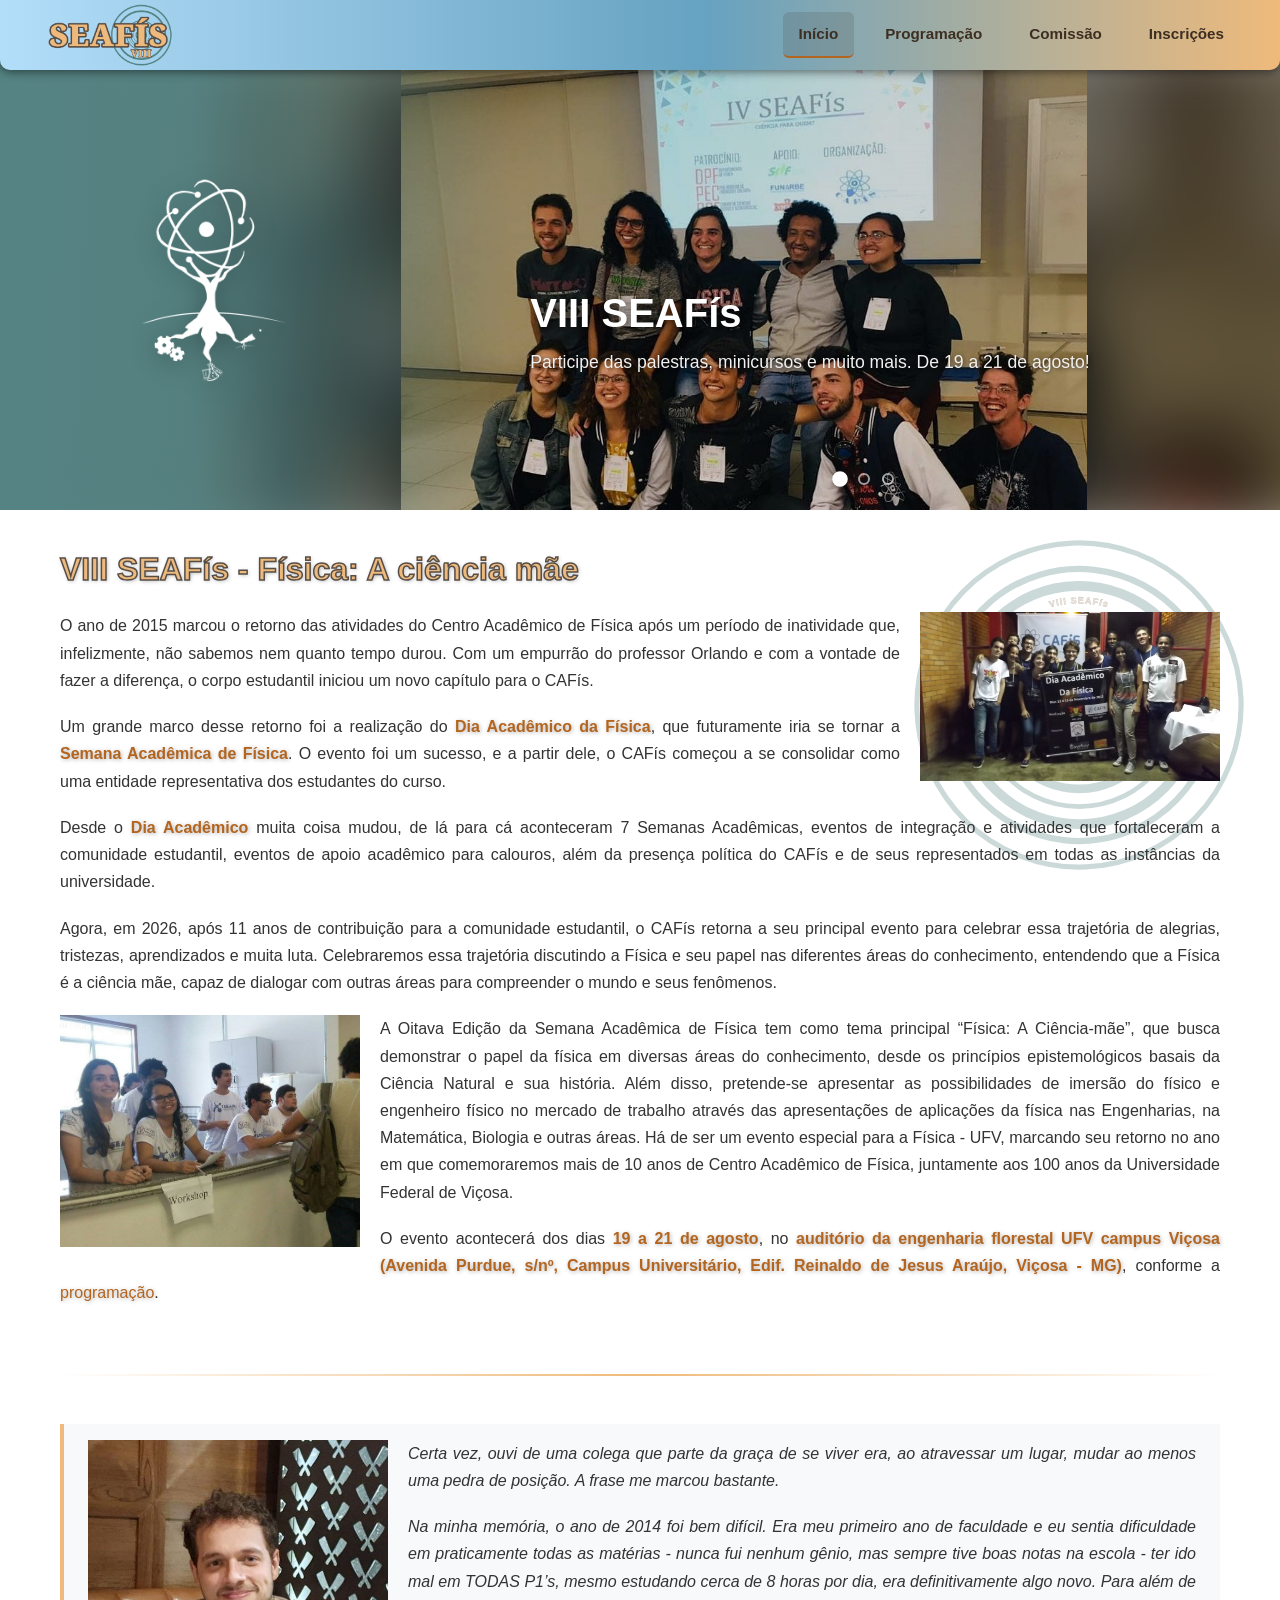
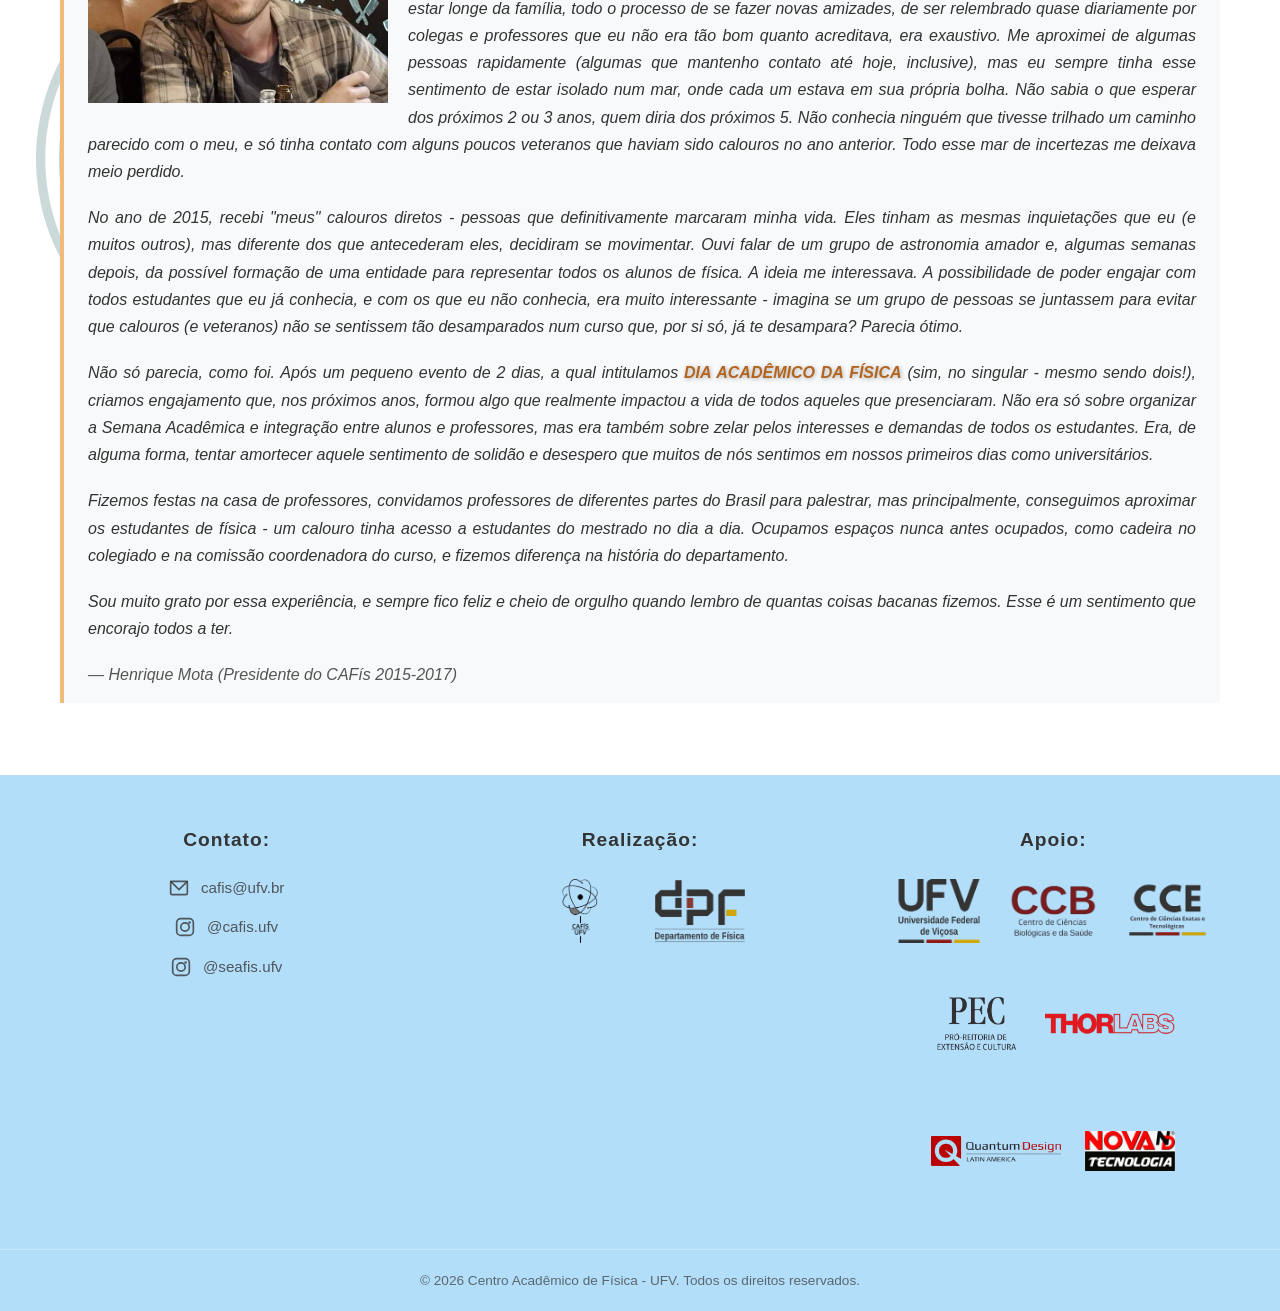
==== commit 436b6ba8: "Adicao dos palestrantes, minicursos e mesas redondas. Adicao da pagina de comissao. Retoques e ajust" ====
--- a/index.html
+++ b/index.html
@@ -33,7 +33,154 @@
 
         <link href="main.css" rel="stylesheet">
 
-        <title>VIII Semana Acadêmica de Física</title>
+        <title>VIII SEAFís - Semana Acadêmica de Física | CAFís UFV</title>
+
+        <!--
+           VERIFICAÇÃO DO GOOGLE SEARCH CONSOLE
+
+           Prova pro Google que quem cadastrou esta URL no Search
+           Console é o mesmo dono do site — só precisa ficar na
+           página inicial (o "URL prefix"
+           cadastrado foi https://seafisufv.netlify.app/), não em
+           todas as páginas. Depois de confirmado no Search
+           Console, esta tag pode ficar aqui pra sempre (removê-la
+           faria o Google "desverificar" a propriedade).
+        -->
+        <meta name="google-site-verification" content="-Dd0D4NSM78s_B5TjFINyBCz9FzK7PsxM02-eb4usIc" />
+
+        <!--
+           FAVICON
+
+           O iconezinho que aparece na aba do navegador (e nos
+           favoritos). rel="icon" é o padrão atual — não precisa
+           mais do antigo "shortcut icon". Usamos o ícone isolado
+           da marca (o átomo com raízes, sem o texto "SEAFís" do
+           lado, que ficaria ilegível nesse tamanho pequeno).
+        -->
+        <link rel="icon" type="image/png" href="imagens/SemTextoSemFundo.png">
+
+        <!--
+           LINK CANONICAL
+
+           Diz ao Google "esta é a URL OFICIAL desta página" —
+           evita que buscadores tratem, por exemplo,
+           "seafisufv.netlify.app" e "seafisufv.netlify.app/" (com
+           barra no final) como duas páginas DIFERENTES e duplicadas,
+           o que "dilui" o SEO em vez de concentrar numa página só.
+        -->
+        <link rel="canonical" href="https://seafisufv.netlify.app/">
+
+        <!--
+           META DESCRIPTION
+
+           O resumo que aparece embaixo do título quando o Google
+           (ou outro buscador) lista esta página numa busca. Não
+           afeta o RANKING diretamente, mas afeta se a pessoa
+           clica ou não no resultado.
+        -->
+        <meta name="description" content="Site oficial da VIII Semana Acadêmica de Física (SEAFís), promovida pelo Centro Acadêmico de Física (CAFís) da UFV. Confira a programação, os palestrantes e as inscrições.">
+
+        <!--
+           OPEN GRAPH
+
+           Um conjunto de tags que outros sites (WhatsApp, Instagram,
+           Facebook, Discord, etc.) leem para montar o "preview" do
+           link quando alguém cola/compartilha a URL desta página —
+           sem elas, a maioria dos apps mostra só o link cru, sem
+           imagem nem descrição. og:url e og:image PRECISAM ser
+           endereços completos (com https://…), não caminhos
+           relativos — os robôs desses sites não sabem "de onde"
+           completar um caminho relativo como sabe o navegador.
+        -->
+        <meta property="og:type" content="website">
+        <meta property="og:title" content="VIII SEAFís - Semana Acadêmica de Física">
+        <meta property="og:description" content="Site oficial da VIII Semana Acadêmica de Física (SEAFís), promovida pelo Centro Acadêmico de Física (CAFís) da UFV.">
+        <meta property="og:image" content="https://seafisufv.netlify.app/imagens/Titulo_SF_2.png">
+        <meta property="og:url" content="https://seafisufv.netlify.app/">
+        <meta property="og:locale" content="pt_BR">
+
+        <!--
+           TWITTER CARD
+
+           Mesma ideia do Open Graph acima, mas é o formato
+           específico que o Twitter/X lê (ele ignora as tags
+           og:* para montar o preview, por isso duplicamos aqui).
+           summary_large_image = preview com imagem grande.
+        -->
+        <meta name="twitter:card" content="summary_large_image">
+        <meta name="twitter:title" content="VIII SEAFís - Semana Acadêmica de Física">
+        <meta name="twitter:description" content="Site oficial da VIII Semana Acadêmica de Física (SEAFís), promovida pelo Centro Acadêmico de Física (CAFís) da UFV.">
+        <meta name="twitter:image" content="https://seafisufv.netlify.app/imagens/Titulo_SF_2.png">
+
+        <!--
+           DADOS ESTRUTURADOS (JSON-LD)
+
+           Um "resumo" da página num formato que buscadores (Google
+           principalmente) entendem diretamente, sem precisar
+           "adivinhar" a partir do texto solto — schema.org é o
+           vocabulário padrão da web pra isso. Diferente de
+           og:title/description (que são pro PREVIEW de compartilhar
+           o link), isso é pro Google entender O QUE a página
+           REPRESENTA e, com sorte, mostrar um resultado "rico" na
+           busca (com data e local do evento, por exemplo, em vez de
+           só título+descrição genéricos).
+
+           Dois objetos aqui:
+           1) Event — o evento em si (a VIII SEAFís): nome, datas,
+              local, quem organiza. Isso é o que mais ajuda buscas
+              tipo "Semana Acadêmica de Física" encontrarem
+              justamente ESTE evento, com data/local certos.
+           2) Organization — o CAFís como entidade (ajuda buscas por
+              "Centro Acadêmico de Física" a reconhecerem que este
+              site É o site oficial dessa organização).
+
+           type="application/ld+json": diz ao navegador "isto é só
+           dado, não execute como JavaScript" — apesar de estar
+           dentro de uma tag <script>.
+        -->
+        <script type="application/ld+json">
+        {
+            "@context": "https://schema.org",
+            "@type": "EducationalEvent",
+            "name": "VIII SEAFís - VIII Semana Acadêmica de Física",
+            "description": "Evento acadêmico de Física promovido pelo Centro Acadêmico de Física (CAFís) da Universidade Federal de Viçosa (UFV), com palestras, mesas redondas e minicursos.",
+            "startDate": "2026-08-19",
+            "endDate": "2026-08-21",
+            "eventAttendanceMode": "https://schema.org/OfflineEventAttendanceMode",
+            "eventStatus": "https://schema.org/EventScheduled",
+            "location": {
+                "@type": "Place",
+                "name": "Auditório da Engenharia Florestal - UFV",
+                "address": {
+                    "@type": "PostalAddress",
+                    "streetAddress": "Avenida Purdue, s/nº, Campus Universitário, Edifício Reinaldo de Jesus Araújo",
+                    "addressLocality": "Viçosa",
+                    "addressRegion": "MG",
+                    "addressCountry": "BR"
+                }
+            },
+            "organizer": {
+                "@type": "Organization",
+                "name": "Centro Acadêmico de Física (CAFís) - UFV",
+                "url": "https://seafisufv.netlify.app/"
+            },
+            "url": "https://seafisufv.netlify.app/"
+        }
+        </script>
+
+        <script type="application/ld+json">
+        {
+            "@context": "https://schema.org",
+            "@type": "Organization",
+            "name": "Centro Acadêmico de Física - CAFís (UFV)",
+            "url": "https://seafisufv.netlify.app/",
+            "logo": "https://seafisufv.netlify.app/imagens/Titulo_SF_2.png",
+            "sameAs": [
+                "https://www.instagram.com/cafis.ufv/",
+                "https://www.instagram.com/seafis.ufv/"
+            ]
+        }
+        </script>
 
     </head>
     <body>
@@ -112,6 +259,11 @@
                     -->
                     <li class="nav-item">
                         <a href="programacao.html" class="nav-link">Programação</a>
+                    </li>
+
+                    <!-- Item simples -->
+                    <li class="nav-item">
+                        <a href="comissao.html" class="nav-link">Comissão</a>
                     </li>
 
                     <!-- Itens simples -->
@@ -287,20 +439,27 @@
                CÍRCULOS DECORATIVOS (fundo temático, sem conteúdo)
 
                Puramente visual — emulam os anéis concêntricos da logo
-               (imagens/Titulo_SF_2.png) atrás do texto. Dois grupos,
-               um mais acima/à direita (menor) e outro mais abaixo/à
-               esquerda (maior). Ficam VAZIOS aqui de propósito: o
-               JavaScript (main.js, Seção 9) monta um <svg> com um
-               número de anéis, espessura e raio meio aleatórios (e
-               que crescem conforme a página é mais comprida) e insere
-               dentro de cada um — inclusive o texto curvo "VIII
-               SEAFís" em um dos anéis do grupo maior. Estilizados em
-               main.css, na regra .content-circles e modificadores.
-               aria-hidden="true" diz a leitores de tela para ignorar
-               estes elementos.
+               (imagens/Titulo_SF_2.png) atrás do texto. Dois grupos
+               nesta página, um mais acima/à direita (menor) e outro
+               mais abaixo/à esquerda (maior). Ficam VAZIOS de
+               conteúdo de propósito: o JavaScript (main.js, Seção 6)
+               lê os atributos data-* de cada um (posição, raio,
+               texto, velocidade — ver a lista completa no comentário
+               de .content-circles, em main.css) e monta um <svg>
+               dentro, com anéis meio aleatórios e o texto curvo
+               "VIII SEAFís" (data-text="true"). Quer adicionar,
+               remover ou reposicionar um grupo? É só mexer aqui, sem
+               tocar no CSS/JS. aria-hidden="true" diz a leitores de
+               tela para ignorar estes elementos.
             -->
-            <div class="content-circles content-circles--top-right" aria-hidden="true"></div>
-            <div class="content-circles content-circles--bottom-left" aria-hidden="true"></div>
+            <div class="content-circles" aria-hidden="true"
+                 data-top="20px" data-right="2%"
+                 data-min-radius="45" data-max-radius="190"
+                 data-text="true" data-speed="0.45"></div>
+            <div class="content-circles" aria-hidden="true"
+                 data-top="55%" data-left="2%"
+                 data-min-radius="80" data-max-radius="340"
+                 data-text="true" data-speed="-0.4"></div>
 
             <h1>VIII SEAFís - Física: A ciência mãe</h1>
 
@@ -320,7 +479,7 @@
                 <img src="imagens/Iseafis.jpg" alt="Membros do CAFís fazendo a inscrição da primeira Semana Acadêmica" class="wrapped-image-left">
                 <p>A Oitava Edição da Semana Acadêmica de Física tem como tema principal “Física: A Ciência-mãe”, que busca demonstrar o papel da física em diversas áreas do conhecimento, desde os princípios epistemológicos basais da Ciência Natural e sua história. Além disso, pretende-se apresentar as possibilidades de imersão do físico e engenheiro físico no mercado de trabalho através das apresentações de aplicações da física nas Engenharias, na Matemática, Biologia e outras áreas. Há de ser um evento especial para a Física - UFV, marcando seu retorno no ano em que comemoraremos mais de 10 anos de Centro Acadêmico de Física, juntamente aos 100 anos da Universidade Federal de Viçosa.</p>
 
-                <p>O evento acontecerá dos dias <b>19 a 21 de agosto</b>, no <b>auditório da engenharia florestal UFV campus Viçosa</b>, conforme a <a href="programacao.html">programação</a>.</p>
+                <p>O evento acontecerá dos dias <b>19 a 21 de agosto</b>, no <b>auditório da engenharia florestal UFV campus Viçosa (Avenida Purdue, s/nº, Campus Universitário, Edif. Reinaldo de Jesus Araújo, Viçosa - MG)</b>, conforme a <a href="programacao.html">programação</a>.</p>
             </div>
 
             <hr>
@@ -372,7 +531,7 @@
                    Contém email e Instagram do CAFIS.
                    Alinhada à esquerda do footer.
                 -->
-                <div class="footer-section footer-contact">
+                <div class="footer-section">
                     
                     <!-- Título da seção -->
                     <h3 class="footer-title">Contato:</h3>
@@ -475,7 +634,7 @@
                    Quem organiza o evento: CAFís e o Departamento
                    de Física. Logos em imagens/patrocinio/.
                 -->
-                <div class="footer-section footer-realizacao">
+                <div class="footer-section">
 
                     <!-- Título da seção -->
                     <h3 class="footer-title">Realização:</h3>
@@ -506,7 +665,7 @@
                    .support-logos--grid (uma grade que quebra em
                    várias linhas) em vez do flex simples de lá.
                 -->
-                <div class="footer-section footer-apoio">
+                <div class="footer-section">
 
                     <!-- Título da seção -->
                     <h3 class="footer-title">Apoio:</h3>
--- a/main.css
+++ b/main.css
@@ -158,8 +158,38 @@
    O seletor "body" pega o elemento <body> do HTML.
    ============================================ */
 
+/*
+   OVERFLOW-X: HIDDEN (HTML + BODY)
+
+   Impede rolagem HORIZONTAL na página inteira. Definimos nos
+   dois elementos (<html> e <body>) porque navegadores diferem
+   em qual dos dois efetivamente controla a rolagem da janela —
+   colocando nos dois, cobrimos ambos os casos.
+
+   Por que isso era necessário: elementos posicionados com
+   position: absolute + left/right em PORCENTAGEM (como os
+   .content-circles — ver mais abaixo) podem, dependendo do
+   tamanho aleatório que sorteiam, ultrapassar a borda direita
+   ou esquerda da tela em janelas mais estreitas. Isso fazia o
+   <body> inteiro ficar mais "largo" que o viewport, habilitando
+   uma barra de rolagem horizontal na página toda — mesmo o
+   conteúdo de texto normal cabendo direitinho.
+
+   IMPORTANTE: isso NÃO afeta a rolagem horizontal PRÓPRIA da
+   planilha de horários (.schedule-table-wrapper, em
+   programacao.html) — aquela usa overflow-x: auto num elemento
+   interno específico, que continua rolando normalmente por
+   dentro de si mesmo, independente do que acontece aqui no
+   <html>/<body>.
+*/
+html {
+    overflow-x: hidden;
+}
+
 body {
-    /* 
+    overflow-x: hidden;
+
+    /*
        FONT-FAMILY: lista de fontes em ordem de prioridade.
        O navegador tenta usar a primeira; se não estiver
        instalada no computador do usuário, tenta a segunda,
@@ -1309,29 +1339,65 @@
    CÍRCULOS DECORATIVOS DO CONTEÚDO
    ============================================
 
-   Dois grupos, puramente decorativos, inseridos dentro do
-   <main> de cada página (vazios no HTML — o conteúdo deles é
-   gerado por JavaScript, ver main.js, Seção 9):
-
-     <div class="content-circles content-circles--top-right" aria-hidden="true"></div>
-     <div class="content-circles content-circles--bottom-left" aria-hidden="true"></div>
+   Quantos grupos você quiser, puramente decorativos, inseridos
+   dentro do <main> de cada página — cada um configurado
+   INTEIRAMENTE via atributos data-* no próprio HTML (vazios de
+   conteúdo — o <svg> de dentro é gerado por JavaScript, ver
+   main.js, Seção 5):
+
+     <div class="content-circles" aria-hidden="true"
+          data-top="20px" data-right="2%"
+          data-min-radius="45" data-max-radius="190"
+          data-text="true" data-speed="0.05"></div>
+
+   ATRIBUTOS DISPONÍVEIS (todos opcionais — main.js usa um
+   valor padrão sensato para qualquer um que faltar):
+
+     data-top / data-right / data-bottom / data-left
+        Posição do grupo, exatamente como um valor CSS
+        (aceita "20px", "38%", "auto"...). Só os lados que
+        você definir são aplicados — pode misturar, por
+        exemplo, "data-top" + "data-right" para ancorar num
+        canto, ou só "data-bottom" para ancorar pelo fim do
+        <main> (útil em páginas compridas, onde uma
+        porcentagem de "top" pode acabar caindo em cima de um
+        título — ver comentário em main.js).
+
+     data-min-radius / data-max-radius
+        Raio mínimo/máximo (em px) dos anéis deste grupo — o
+        menor e o maior anel ficam dentro dessa faixa. Grupos
+        com números menores ficam visualmente menores que
+        grupos com números maiores.
+
+     data-text="true"
+        Se presente com o valor "true", este grupo ganha o
+        texto curvo "VIII SEAFís" num dos seus anéis internos.
+        Omitido (ou qualquer outro valor) = sem texto.
+
+     data-speed
+        Velocidade E sentido de rotação ao rolar a página.
+        Números maiores giram mais rápido; negativo inverte o
+        sentido. "0" (ou omitido) deixa o grupo parado.
 
    POR QUE VIA JAVASCRIPT (E NÃO CSS PURO)?
 
    Cada grupo precisa de um número de anéis DIFERENTE (que
    ainda por cima depende da altura da página — páginas mais
    compridas ganham mais anéis), cada anel com sua própria
-   espessura e raio meio aleatórios, e um dos anéis carrega um
-   texto curvado ("VIII SEAFís", seguindo a curvatura do
-   anel). Nada disso é possível de calcular ou "sortear" só
-   com CSS — main.js monta um <svg> com um <circle> por anel
-   (raio e espessura calculados ali) mais um <text> com
-   <textPath> para o texto curvo, e insere esse <svg> dentro
-   de cada .content-circles.
-
-   .content-circles é só o "grupo": cuida da posição geral
-   (--top-right / --bottom-left) e gira como um bloco só
-   (o <svg> inteiro, anéis + texto, sempre juntos).
+   espessura e raio meio aleatórios, e (dependendo do
+   data-text) um dos anéis carrega um texto curvado ("VIII
+   SEAFís", seguindo a curvatura do anel). Nada disso é
+   possível de calcular ou "sortear" só com CSS — main.js lê
+   os atributos data-* de cada .content-circles, monta um
+   <svg> com um <circle> por anel (raio e espessura calculados
+   ali) mais um <text> com <textPath> para o texto curvo (se
+   for o caso), e insere esse <svg> dentro do próprio elemento.
+
+   .content-circles é só o "grupo": position: absolute é
+   definido aqui (a regra genérica), mas top/right/bottom/left
+   em si vêm dos atributos data-*, aplicados pelo JavaScript
+   como estilo inline em cada elemento. Cada grupo gira como
+   um bloco só (o <svg> inteiro, anéis + texto, sempre juntos).
 
    Ficam ATRÁS de todo o texto do conteúdo (graças ao
    z-index negativo), como uma "marca d'água" temática — os
@@ -1345,18 +1411,19 @@
    ============================================ */
 
 .content-circles {
-    /* Tira o elemento do fluxo normal; a posição exata de
-       cada instância vem dos modificadores mais abaixo.
-       Como esta regra também tem position != static, ela
-       vira o "ponto de referência" do <svg> gerado dentro
-       dela. SEM width/height fixos aqui: o tamanho do
-       quadro varia a cada carregamento (depende de quantos
-       anéis main.js decidir criar), então quem manda no
-       tamanho é o próprio <svg>, não este container. */
+    /* Tira o elemento do fluxo normal — a posição exata de
+       cada instância vem dos atributos data-top/right/bottom/
+       left no HTML, aplicados via JavaScript (main.js). Como
+       esta regra também tem position != static, ela vira o
+       "ponto de referência" do <svg> gerado dentro dela. SEM
+       width/height fixos aqui: o tamanho do quadro varia a
+       cada carregamento (depende de quantos anéis main.js
+       decidir criar), então quem manda no tamanho é o próprio
+       <svg>, não este container. */
     position: absolute;
 
-    /* 30% de opacidade, como pedido — mantém os anéis como
-       um detalhe bem sutil, sem competir com o texto */
+    /* 30% de opacidade — mantém os anéis como um detalhe bem
+       sutil, sem competir com o texto */
     opacity: 0.3;
 
     /* Fica atrás de todo o conteúdo do <main> (que tem
@@ -1386,75 +1453,36 @@
     display: block;
 }
 
-/* Instância de cima: mais para a direita, perto do topo
-   do <main> (logo abaixo do carrossel da hero) */
-.content-circles--top-right {
-    top: 20px;
-    right: 2%;
-}
-
-/* Instância de baixo: mais para a esquerda, na parte
-   inferior do conteúdo. Usamos "top" em porcentagem — como
-   o <main> é bem mais alto que a tela (o conteúdo é longo),
-   uma porcentagem do total garante que ela fique de fato
-   na METADE DE BAIXO da página, não importa o quão longo
-   o texto acabe ficando. */
-.content-circles--bottom-left {
-    top: 55%;
-    left: 2%;
-}
-
-/*
-   AJUSTE PARA PÁGINAS INTERNAS (programacao.html e futuras)
-
-   "top: 55%" funciona bem na página inicial, mas
-   programacao.html tem uma estrutura de conteúdo bem
-   diferente (título, parágrafo, legenda, DUAS tabelas — cada
-   uma podendo crescer se novos horários forem adicionados) —
-   55% da altura total do <main> ali pode cair bem em cima de
-   um título, o que já aconteceu.
-
-   Em vez de tentar adivinhar uma porcentagem seguro para cada
-   página interna, ancoramos pelo FIM do <main> (bottom, não
-   top): o conteúdo sempre termina com a seção de palestrantes,
-   deixando esse canto inferior esquerdo livre de texto na
-   prática, não importa quantas linhas a planilha tenha.
-
-   ".page-interna" é a classe que o <body> de páginas internas
-   já usa (ver --navbar-safe-area, no topo do arquivo).
-*/
-body.page-interna .content-circles--bottom-left {
-    top: auto;
-    bottom: 40px;
-}
-
-/*
-   DOIS GRUPOS EXTRAS, SÓ EM PROGRAMACAO.HTML
-
-   .content-circles--mid-left e --mid-right existem apenas no
-   HTML de programacao.html (não em index.html nem
-   inscricao.html) — a página é bem mais comprida que as
-   outras (planilha + lista de palestrantes crescendo), então
-   dois grupos a mais preenchem esse espaço extra com mais
-   detalhe.
-
-   Junto com --top-right (perto do topo) e --bottom-left
-   (perto do fim), os quatro formam um "zigue-zague" descendo
-   a página: direita → esquerda → direita → esquerda.
-
-   Assim como --bottom-left, usamos porcentagem de "top" — o
-   <main> desta página é bem mais alto que a tela, então uma
-   porcentagem do total garante que cada grupo fique
-   aproximadamente na faixa vertical pretendida.
-*/
-.content-circles--mid-left {
-    top: 38%;
-    left: 2%;
-}
-
-.content-circles--mid-right {
-    top: 66%;
-    right: 2%;
+/*
+   4º GRUPO DE CÍRCULOS: ESCONDIDO ENQUANTO OS CARDS ESTÃO FECHADOS
+
+   Só se aplica ao grupo marcado com data-hide-if-collapsed no HTML
+   (o de baixo, em programacao.html) — com os 3 cards de
+   Palestras/Mesas Redondas/Minicursos fechados (o estado inicial
+   da página), ela fica bem mais curta, e não sobra altura
+   suficiente pra esse grupo sem ele ficar colado no grupo anterior.
+
+   Escondido via opacity (não display: none) para poder fazer um
+   fade suave em vez de sumir/aparecer de repente — display não dá
+   para animar com transition. pointer-events: none já vem da regra
+   base .content-circles, então não precisa de visibility aqui: o
+   grupo nunca captura clique, escondido ou não.
+
+   O JavaScript (main.js, Seção 9) adiciona a classe
+   .content-circles--visible assim que qualquer card é aberto (a
+   página cresce o bastante de novo) e remove quando todos voltam a
+   fechar.
+*/
+.content-circles[data-hide-if-collapsed] {
+    opacity: 0;
+    transition: opacity 0.6s ease;
+}
+
+/* Volta à MESMA opacidade sutil (0.3) da regra base .content-circles
+   — não para opacity:1, que destacaria demais este grupo em
+   relação aos outros 3, sempre visíveis */
+.content-circles[data-hide-if-collapsed].content-circles--visible {
+    opacity: 0.3;
 }
 
 /* ============================================
@@ -1471,6 +1499,21 @@
    ============================================ */
 
 main h1 {
+    /*
+       SCROLL-MARGIN-TOP
+
+       Relevante quando um h1 é o ALVO de um link âncora (ex:
+       uma célula da planilha de horários linkando para o
+       título da atração revelada — ver .schedule-cell--clickable,
+       mais abaixo). Sem isso, o navegador rolaria a página até
+       o h1 encostar EXATAMENTE no topo da tela — mas aí o
+       navbar fixo (position: fixed, 70px de altura) ficaria
+       por cima dele, escondendo o título. scroll-margin-top
+       cria uma folga antes do alvo, mesmo princípio já usado em
+       #planilha (ver a regra dela, na seção de Programação).
+    */
+    scroll-margin-top: var(--navbar-safe-area);
+
     /*
        COLOR: #3D2E22
 
@@ -1902,17 +1945,52 @@
    cima, exatamente para poder ter um tamanho diferente sem
    afetar as imagens da seção "História" (página inicial), que
    usam wrapped-image-left/right e devem continuar em 300px.
+
+   MOLDURA — EXPERIMENTO (2026-07-21)
+
+   As fotos enviadas têm proporções bem diferentes entre si (uma
+   quadrada, outra bem mais alta que larga, etc.) — sem nada
+   além do width acima, cada uma aparecia com uma altura
+   diferente. aspect-ratio + object-fit: cover resolvem isso:
+   toda foto passa a ocupar a MESMA caixa (200×250px, proporção
+   4:5 — a mesma de uma foto 3x4/retrato de documento), com o
+   excesso recortado para fora dos lados.
+
+   Por que 4:5 (retrato) e não um quadrado (1:1)? Olhando as
+   fotos reais usadas: o rosto costuma ficar centralizado na
+   horizontal, mas no terço SUPERIOR da foto (comum em selfie/
+   foto de perfil), não bem no centro vertical. Uma moldura mais
+   alta que larga precisa recortar menos na vertical pra caber a
+   mesma largura de rosto, sobrando mais margem embaixo (ombros/
+   peito) pra "absorver" o corte em vez do rosto.
+
+   object-position: center 25% (em vez do padrão "center 50%")
+   desloca o ENQUADRAMENTO pra cima, pelo mesmo motivo: com o
+   rosto tipicamente no terço superior, um recorte customizado assim
+   erra menos do que um recorte bem no meio da imagem.
+
+   SEM nenhum detalhe decorativo aqui de propósito (nada de
+   borda/sombra) — só a moldura em si, como pedido. Se não
+   agradar, é só remover aspect-ratio/object-fit/object-position
+   das duas classes abaixo pra voltar ao comportamento antigo
+   (cada foto na sua altura natural).
 */
 .speaker-photo-left {
   float: left;
   margin: 0 20px 10px 0;
   width: 200px;
+  aspect-ratio: 4 / 5;
+  object-fit: cover;
+  object-position: center 25%;
 }
 
 .speaker-photo-right {
   float: right;
   margin: 0 0 10px 20px;
   width: 200px;
+  aspect-ratio: 4 / 5;
+  object-fit: cover;
+  object-position: center 25%;
 }
 
 /* ============================================
@@ -2681,27 +2759,48 @@
 }
 
 /*
-   PREPARO PARA QUANDO A PLANILHA FICAR INTERATIVA
-
-   Hoje, NENHUMA célula tem esta classe (ainda não há
-   palestrante nenhum revelado para linkar). Quando um
-   Palestra/Mesa Redonda/Minicurso for confirmado:
+   COMO TORNAR UMA CÉLULA DA PLANILHA CLICÁVEL
+
+   Já em uso em várias células da planilha (ex: Pouya, 08h30–09h30
+   quinta) — use como referência. Quando uma Palestra/Minicurso com
+   UM palestrante identificado for confirmado, repita o padrão:
 
    1) Troque a <td> daquele evento para conter um <a> em vez de
       só texto solto — algo como:
 
         <td class="schedule-cell schedule-cell--revealed">
             <a href="#fulano-de-tal" class="schedule-cell-link schedule-cell--clickable">
-                <span class="schedule-cell-label--gradient schedule-cell-category">PALESTRA</span>
-                <span class="schedule-cell-theme">Nome do tema</span>
+                <span class="schedule-cell-category">Fulano Sobrenome</span>
+                <span class="schedule-cell-theme">Tema da palestra</span>
             </a>
         </td>
 
+      Repare que o texto MAIOR (.schedule-cell-category) passa a
+      ser o NOME do palestrante — não mais a palavra "PALESTRA" —
+      numa versão reduzida (primeiro nome + 1 ou 2 sobrenomes, não
+      o nome completo). O texto menor (.schedule-cell-theme) fica
+      só com o TEMA, sem repetir o nome. SEM
+      .schedule-cell-label--gradient aqui: esse modificador é só
+      para os rótulos fixos sem link (Credenciamento, Coffee Break
+      etc., mais abaixo) — olhe .schedule-cell--revealed, logo
+      abaixo, para o porquê.
+
+      Exceção: uma Mesa Redonda com VÁRIOS palestrantes (sem UM
+      nome específico pra liderar a célula) mantém a categoria
+      "MESA REDONDA" e o tema no lugar do nome — ver a célula "10
+      anos de CAFís" (11h–12h, quarta) para essa variante.
+
    2) Troque a classe de --pending para --revealed (a
       informação deixou de ser "a definir").
 
-   3) Adicione id="fulano-de-tal" na seção correspondente do
-      palestrante, lá embaixo (ver .speaker-entry).
+   3) Adicione id="fulano-de-tal" no <h1> da entrada correspondente
+      do palestrante, lá embaixo (ver .speaker-entry) — NO H1,
+      não na <div class="speaker-entry"> que o envolve. Isso
+      garante que o clique role a página até o TÍTULO da
+      atração (que tem scroll-margin-top, ver "main h1" — a
+      folga certa para não ficar escondido atrás do navbar
+      fixo), não até o topo da entrada inteira (que começaria
+      no "selo" MESA REDONDA/PALESTRA, acima do título).
 
    Esta classe já deixa pronto o efeito de hover/foco — é só
    usar.
@@ -2713,7 +2812,7 @@
 .schedule-cell--clickable:hover,
 .schedule-cell--clickable:focus-visible {
     transform: translateY(-4px);
-    box-shadow: 0 8px 20px rgba(61, 46, 34, 0.25);
+    text-shadow: 5px 5px 20px rgba(61, 46, 34, 0.5);
     outline: none;
 }
 
@@ -2739,7 +2838,6 @@
 .speaker-entry {
     margin-bottom: 3rem;
     padding-bottom: 3rem;
-    border-bottom: 2px solid rgba(61, 46, 34, 0.12);
 }
 
 /* Última entrada não precisa de linha divisória embaixo */
@@ -2761,6 +2859,242 @@
     margin-bottom: 0.5rem;
 }
 
+/*
+   LOCAL + VAGAS DE UM MINICURSO
+
+   Fica entre o <h1> (tema) e o <blockquote> (resumo/currículo) de
+   uma .speaker-entry de minicurso — informação prática (onde
+   acontece, quantas vagas) que não faz parte do resumo em si, por
+   isso ganha um destaque visual próprio em vez de virar só mais
+   uma frase dentro do texto corrido.
+
+   <ul> por semântica (é uma pequena LISTA de informações), mas
+   visualmente vira duas "pílulas" lado a lado — mesmo raio de
+   borda do .speaker-kicker (acima), só que com um fundo mais
+   claro (o mesmo verde-água de .schedule-time, em main.css) para
+   não competir com o selo "MINICURSO" logo acima.
+*/
+.minicurso-info {
+    list-style: none;
+    display: flex;
+    flex-wrap: wrap;
+    gap: 10px;
+    margin: 0 0 1.2rem;
+}
+
+.minicurso-info-item {
+    display: inline-flex;
+    align-items: center;
+    gap: 6px;
+
+    padding: 5px 14px;
+    border-radius: 20px;
+    font-size: 0.85rem;
+    font-weight: 600;
+
+    color: #3D2E22;
+    background: #CBE6E2;
+}
+
+/* Ícone pequeno antes do texto (local ou nº de vagas) — cor no
+   laranja de destaque, o mesmo usado nos ícones de contato do
+   rodapé, pra puxar um pouco de atenção sem gritar */
+.minicurso-info-icon {
+    width: 15px;
+    height: 15px;
+    flex-shrink: 0;
+    color: var(--color-highlight-text);
+}
+
+/* ================================================================
+   CARDS EXPANSÍVEIS (PALESTRAS / MESAS REDONDAS / MINICURSOS)
+   ================================================================
+
+   Agrupam as .speaker-entry acima em 3 blocos que abrem/fecham
+   independentemente, para quem quiser ver só um tipo de sessão
+   sem rolar a lista inteira. Cada card = um <button> (cabeçalho,
+   sempre visível) + um <div class="program-card-content"> logo
+   abaixo dele (o conteúdo, escondido por padrão).
+
+   O JavaScript (main.js) alterna aria-expanded no botão e a
+   classe "program-card-content--open" no conteúdo a cada clique
+   — mesmo padrão já usado no menu hambúrguer (.nav-toggle/
+   .nav-list--open, mais abaixo). Quando uma célula clicável da
+   planilha aponta pra dentro de um card fechado, o mesmo
+   JavaScript abre o card sozinho antes de rolar até o
+   palestrante (ver .schedule-cell--clickable).
+   ================================================================ */
+
+.program-card {
+    margin-bottom: 20px;
+    border-radius: 10px;
+
+    /*
+       BORDA NO DEGRADÊ QUE ACOMPANHA O ARREDONDAMENTO
+
+       border-image (a técnica usada em .schedule-cell e outros
+       elementos do site) NÃO respeita border-radius — ele sempre
+       desenha a borda como um retângulo reto, mesmo com cantos
+       arredondados definidos. Isso não incomodava em nenhum outro
+       lugar porque não havia um filho "colado" na borda ali, mas
+       aqui o .program-card-toggle (o cabeçalho) encosta direto
+       no topo do card, e o overflow:hidden abaixo arredonda ELE
+       (não a borda), criando um vão visível entre os dois cantos.
+
+       A técnica abaixo pinta o degradê como BACKGROUND do próprio
+       .program-card (não como border-image), esticado até a borda
+       via "border-box" — normalmente isso cobriria o card inteiro,
+       mas o .program-card-toggle e o .program-card-content (os
+       dois filhos, ambos opacos) cobrem exatamente o miolo por
+       cima, sobrando visível só o anel de 3px da borda. Como esse
+       background respeita border-radius de verdade (ao contrário
+       de border-image), o anel acompanha certinho o arredondamento
+       do topo do .program-card-toggle.
+    */
+    border: 3px solid transparent;
+    background: var(--gradient-soft) border-box;
+
+    /* overflow: hidden garante que o conteúdo recolhido (com
+       max-height pequeno) não vaze por fora dos cantos
+       arredondados do card, e que os cantos QUADRADOS do
+       .program-card-toggle (abaixo) sejam recortados no formato
+       arredondado do card */
+    overflow: hidden;
+}
+
+.program-card-toggle {
+    /* Reset de estilos padrão de <button> */
+    width: 100%;
+    border: none;
+    font: inherit;
+    cursor: pointer;
+    text-align: left;
+
+    /*
+       SCROLL-MARGIN-TOP: FOLGA POR BAIXO DO NAVBAR FIXO
+
+       Ao abrir um card, main.js rola até este cabeçalho
+       (scrollIntoView) pra ele ficar no topo da tela — sem esse
+       scroll-margin-top, o navbar fixo (position: fixed) cobriria
+       este cabeçalho por cima. var(--navbar-safe-area) é a mesma
+       folga já usada em #planilha e em "main h1", só que aqui com
+       +16px extras: o pedido foi "uma pequena margem" abaixo do
+       navbar, não encostado nele.
+    */
+    scroll-margin-top: calc(var(--navbar-safe-area) + 16px);
+
+    display: flex;
+    align-items: center;
+    justify-content: space-between;
+    gap: 12px;
+    padding: 16px 20px;
+
+    background: var(--gradient-soft);
+    color: #3D2E22;
+
+    /*
+       BACKGROUND-SIZE MAIOR QUE 100%: ESPAÇO PARA O DEGRADÊ "ANDAR"
+
+       Em repouso, com background-position no padrão (0% 0%), só a
+       primeira metade do degradê (esticado em dobro) aparece — o
+       efeito de "andar" só acontece no :hover (ver a regra
+       [aria-expanded="false"]:hover, abaixo), que anima
+       background-position enquanto o card está fechado.
+    */
+    background-size: 200% 100%;
+    transition: background-size 0.25s ease;
+}
+
+/*
+   HOVER: DEGRADÊ "ANDANDO" — SÓ QUANDO O CARD ESTÁ FECHADO
+
+   [aria-expanded="false"] é o próprio estado de acessibilidade que
+   o JavaScript já mantém atualizado a cada clique — serve de
+   gancho pra esse hover não acontecer quando o card já está
+   aberto, sem precisar de nenhuma classe extra só pra isso.
+
+   A animação desloca background-position da esquerda pra direita
+   e de volta, em loop — como o degradê está "esticado" em 200% de
+   largura (ver acima), isso dá a impressão de as cores circulando
+   por dentro do cabeçalho, em vez de só deslizar uma vez.
+*/
+.program-card-toggle[aria-expanded="false"]:hover {
+    animation: program-card-gradient-flow 3s ease-in-out infinite;
+}
+
+@keyframes program-card-gradient-flow {
+    0%, 100% {
+        background-position: 0% 50%;
+    }
+    50% {
+        background-position: 100% 50%;
+    }
+}
+
+.program-card-title {
+    font-size: 1.15rem;
+    font-weight: 700;
+}
+
+.program-card-chevron {
+    width: 20px;
+    height: 20px;
+    flex-shrink: 0;
+
+    /* cubic-bezier(0.4, 0, 0.2, 1) é a curva "standard" do Material
+       Design — acelera suave no início e desacelera suave no fim,
+       bem mais natural que "ease" para um giro de 180°. */
+    transition: transform 0.4s cubic-bezier(0.4, 0, 0.2, 1);
+}
+
+/* Girada (aponta pra cima) quando o card está aberto — o próprio
+   aria-expanded do botão (que o JS já mantém atualizado para
+   acessibilidade) serve de gancho para o CSS, sem precisar de
+   uma classe extra só para isso */
+.program-card-toggle[aria-expanded="true"] .program-card-chevron {
+    transform: rotate(180deg);
+}
+
+.program-card-content {
+    max-height: 0;
+    opacity: 0;
+    overflow: hidden;
+    background: #ffffff;
+
+    /* Mesma curva suave do chevron, acima, só que mais lenta (o
+       conteúdo tem bem mais altura pra percorrer). O fade em
+       opacity, junto do max-height, evita o texto "aparecer de
+       repente" assim que a altura libera espaço pra ele. */
+    transition: max-height 0.5s cubic-bezier(0.4, 0, 0.2, 1),
+                opacity 0.4s ease;
+}
+
+/*
+   CLASSE ADICIONADA PELO JS AO ABRIR
+
+   20000px é só um teto bem mais alto do que o conteúdo jamais
+   deve precisar (mesmo com uma lista grande de palestrantes) —
+   é a mesma técnica (e o mesmo motivo) do .nav-list--open, no
+   menu hambúrguer: max-height não pode ser "none"/"auto" numa
+   transição CSS, então usamos um valor fixo alto o bastante.
+*/
+.program-card-content--open {
+    max-height: 20000px;
+    opacity: 1;
+}
+
+.program-card-content-inner {
+    padding: 20px 24px 4px;
+
+    /* Mesma folga por baixo do navbar fixo já usada em outros
+       alvos de link âncora (main h1, #planilha) — necessária aqui
+       porque uma célula da planilha pode linkar direto pro id
+       deste elemento (ex: #minicursos), quando o link aponta pro
+       card inteiro, não pra um palestrante específico dentro dele. */
+    scroll-margin-top: var(--navbar-safe-area);
+}
+
+
 /* ================================================================
    BOTÃO "VOLTAR AO TOPO"
    ================================================================
@@ -2979,6 +3313,155 @@
 }
 
 /* ================================================================
+   PÁGINA: COMISSÃO ORGANIZADORA (comissao.html)
+   ================================================================
+
+   Grade de "cards" com foto, nome e subcomissão de cada membro —
+   layout simples de propósito (a lista de nomes ainda vai ser
+   preenchida aos poucos), pensado pra crescer bem com qualquer
+   quantidade de pessoas: a grade quebra linha sozinha, sem
+   depender de um número fixo de membros.
+   ================================================================ */
+
+.committee-grid {
+    display: flex;
+    flex-wrap: wrap;
+    justify-content: center;
+    gap: 28px;
+    margin: 2rem 0 3rem;
+}
+
+/*
+   <hr> DENTRO DA GRADE = SEPARADOR ENTRE SUBCOMISSÕES
+
+   O visual da linha em si (degradê, altura, cor) já vem de "main
+   hr", lá em cima — não precisa repetir aqui. O único problema é
+   que, dentro de um flex container, um <hr> sozinho não ocupa a
+   LARGURA TODA da linha por padrão (ele só teria a largura do seu
+   conteúdo, que é nenhum). flex-basis: 100% resolve isso: força o
+   <hr> a tomar a linha inteira sozinho, empurrando os próximos
+   .committee-card para a linha de baixo — é só escrever um <hr>
+   no HTML, entre um grupo de pessoas e outro, pra "quebrar" a
+   grade ali.
+*/
+.committee-grid hr {
+    flex-basis: 100%;
+    width: 100%;
+}
+
+/*
+   CARD DE UM MEMBRO
+
+   Mesma técnica de "borda no degradê que acompanha o
+   arredondamento" usada em .program-card (ver o comentário
+   completo lá, perto de .speaker-kicker) — mas aqui com as DUAS
+   camadas explícitas (branca + degradê), porque, diferente do
+   card expansível, nada dentro deste card é opaco o bastante pra
+   cobrir o miolo sozinho.
+*/
+.committee-card {
+    /*
+       220px → 280px: aumentado a pedido do usuário, junto com a
+       foto logo abaixo — nem toda foto enviada tem a pessoa
+       perfeitamente centralizada, e um círculo maior sobra mais
+       chance do rosto aparecer inteiro mesmo assim (menos corte
+       nas bordas). Como a grade é flex-wrap, cards mais largos já
+       resolvem sozinhos o "menos cards por linha" — não precisa
+       de nenhum ajuste separado pra isso.
+    */
+    width: 280px;
+    text-align: center;
+    padding: 32px 20px 26px;
+
+    border: 3px solid transparent;
+    border-radius: 14px;
+    background:
+        linear-gradient(#ffffff, #ffffff) padding-box,
+        var(--gradient-soft) border-box;
+
+    /* Mesma "elevação no hover" já usada em vários lugares do site
+       (.back-to-top-button, .schedule-cell--clickable, os cards de
+       palestrantes) — um pequeno respiro visual ao passar o mouse */
+    transition: transform 0.25s ease, box-shadow 0.25s ease;
+}
+
+.committee-card:hover {
+    transform: translateY(-6px);
+    box-shadow: 0 10px 24px rgba(61, 46, 34, 0.18);
+}
+
+.committee-photo {
+    display: block;
+    width: 160px;
+    height: 160px;
+    margin: 0 auto 18px;
+
+    /* Foto REDONDA — diferente das speaker-photo-left/right
+       (retangulares) do resto do site, de propósito: dá a esta
+       página uma identidade visual própria de "galeria de perfis",
+       em vez de parecer mais uma lista de palestrantes. */
+    border-radius: 50%;
+    object-fit: cover;
+
+    /* Anel branco entre a foto e o fundo do card — evita a foto
+       "grudar" visualmente na borda em degradê ao redor do card */
+    border: 4px solid #ffffff;
+    box-shadow: 0 2px 10px rgba(61, 46, 34, 0.25);
+}
+
+.committee-name {
+    font-size: 1.15rem;
+    font-weight: 700;
+    color: #3D2E22;
+    margin-bottom: 8px;
+}
+
+/* Mesmo visual de "pílula" do .speaker-kicker (planilha de
+   programação) — reaproveitado aqui pra identificar a subcomissão
+   de cada membro, mesma lógica de cor (fundo sólido, texto branco) */
+.committee-subcommittee {
+    display: inline-block;
+    font-size: 0.78rem;
+    font-weight: 700;
+    letter-spacing: 0.5px;
+    color: #ffffff;
+    background: var(--color-bg-dark);
+    padding: 4px 14px;
+    border-radius: 20px;
+}
+
+/* ================================================================
+   PÁGINA: ERRO 404 (404.html)
+   ================================================================
+
+   Mensagem curta e centralizada — bem diferente do resto do
+   <main>, que é otimizado pra texto corrido longo (por isso as
+   sobrescritas de text-align/padding-right abaixo).
+   ================================================================ */
+
+.error-404 {
+    text-align: center;
+    max-width: 500px;
+    margin: 4rem auto;
+    padding: 20px;
+}
+
+/* "404" gigante — sobrescreve o padding-right de 40% de "main h1"
+   (pensado pra título de texto corrido, não faz sentido aqui) */
+.error-404 h1 {
+    font-size: 6rem;
+    text-align: center;
+    padding-right: 0;
+}
+
+/* Sobrescreve o text-align: justify de "main p" — um parágrafo
+   desse tamanho fica melhor centralizado do que justificado */
+.error-404 p {
+    text-align: center;
+    margin-bottom: 2rem;
+}
+
+/* ================================================================
    RESPONSIVIDADE
    ================================================================
 
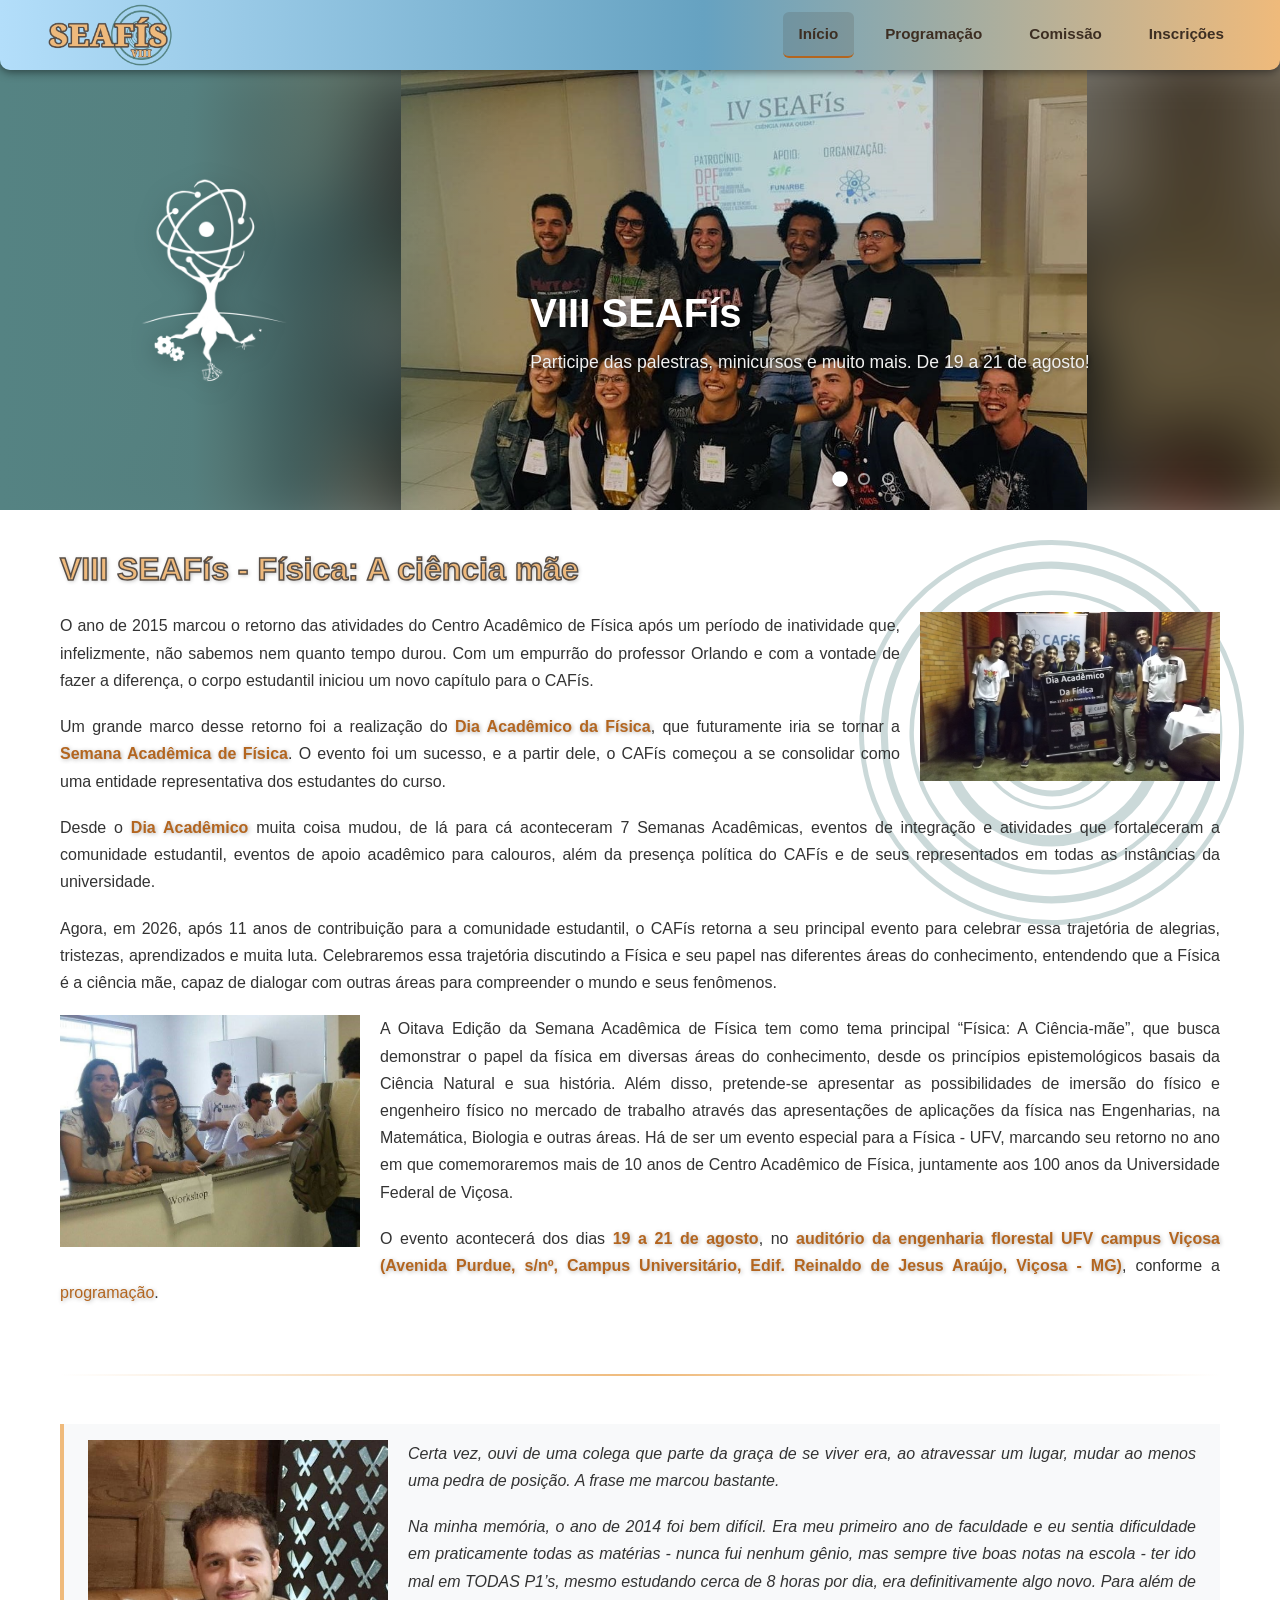
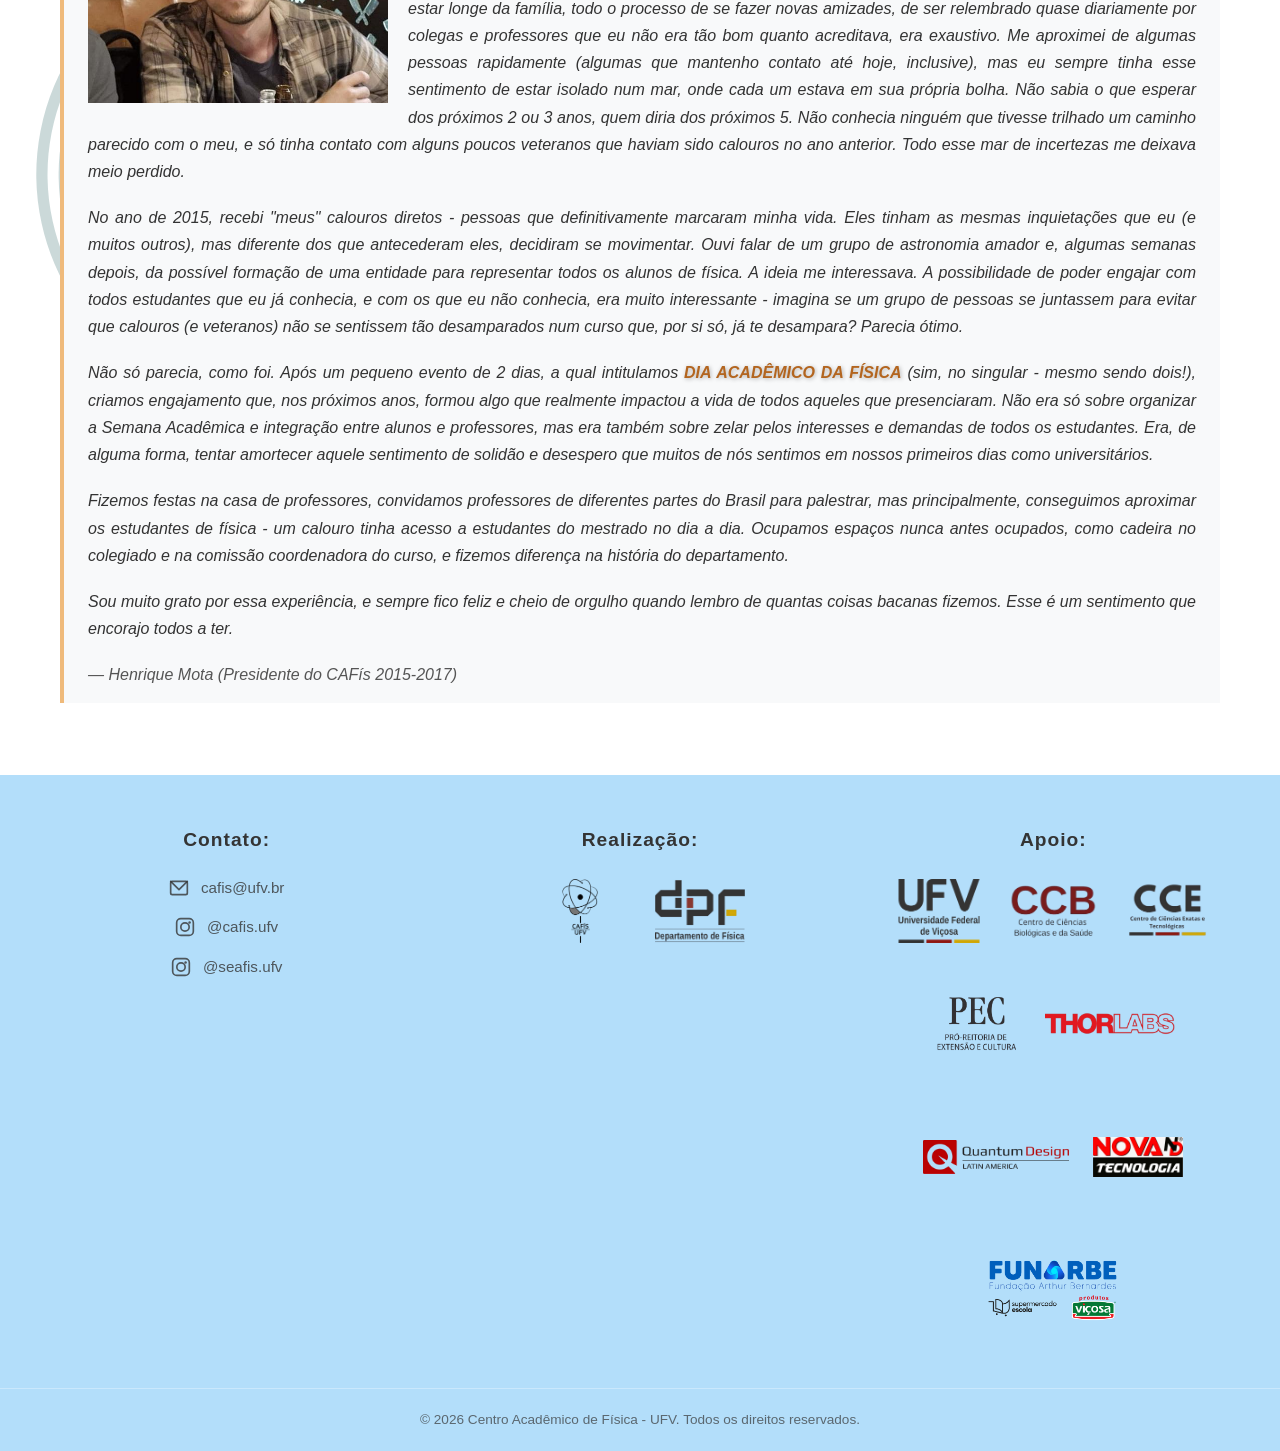
==== commit d8ba012e: "adicionar kelly no mini de latex. adicionar funarbe como patrocinio" ====
--- a/index.html
+++ b/index.html
@@ -689,10 +689,15 @@
                        a cada 4 — por isso a ORDEM aqui no HTML decide
                        quem fica em qual fileira: os 4 primeiros
                        (UFV/CCB/CCE/PEC) ficam na primeira fileira, os
-                       3 últimos (Thorlabs/Quantum Design/Nova ND) na
-                       segunda, como pedido. As duas primeiras da
-                       segunda fileira também usam a classe extra
-                       "support-logo--large" (maiores que as demais).
+                       4 últimos (Thorlabs/Quantum Design/Nova ND/
+                       FUNARBE) na segunda — com 8 logos ao todo, as
+                       duas fileiras agora ficam completas (sem sobrar
+                       um item sozinho pra centralizar). Thorlabs e
+                       FUNARBE usam a classe extra "support-logo--large"
+                       (maiores que as demais); Quantum Design usa
+                       "support-logo--xl" (maior ainda, a pedido do
+                       usuário — as outras ficavam com espaço vazio
+                       sobrando ao redor do desenho nesse tamanho).
                     -->
                     <div class="support-logos support-logos--grid">
                         <a href="https://www.ufv.br/" class="support-link" aria-label="UFV">
@@ -711,10 +716,13 @@
                             <img src="imagens/patrocinio/thor.png" alt="Logo do apoiador Thorlabs" class="support-logo support-logo--large">
                         </a>
                         <a href="https://www.qd-latam.com/site/en/" class="support-link" aria-label="Quantum Design">
-                            <img src="imagens/patrocinio/qdesign.png" alt="Logo do apoiador Quantum Design" class="support-logo support-logo--large">
+                            <img src="imagens/patrocinio/qdesign.png" alt="Logo do apoiador Quantum Design" class="support-logo support-logo--xl">
                         </a>
                         <a href="https://www.novand.com.br/" class="support-link" aria-label="Nova ND">
                             <img src="imagens/patrocinio/nova.png" alt="Logo do apoiador Nova ND Tecnologia" class="support-logo">
+                        </a>
+                        <a href="https://funarbe.org.br/" class="support-link" aria-label="FUNARBE">
+                            <img src="imagens/patrocinio/Logotipos Unidades Funarbe - Tradicional.png" alt="Logo do apoiador FUNARBE" class="support-logo support-logo--large">
                         </a>
                     </div>
                 </div>
--- a/main.css
+++ b/main.css
@@ -2260,22 +2260,31 @@
     gap: 20px 24px;
 
     /*
-       MAX-WIDTH: 432PX
-
-       Esse valor não é arbitrário: é exatamente a largura dos
-       4 primeiros logos (UFV/CCB/CCE/PEC, 90px cada, tamanho
-       padrão) mais os 3 espaços entre eles (4×90 + 3×24 =
-       432px). Isso garante que a quebra de linha aconteça
-       SEMPRE depois do 4º logo (o 5º, maior — Thorlabs — não
-       cabe mais nessa largura e "empurra" os 3 últimos para a
-       fileira de baixo), e é o que permite controlar quais
-       logos ficam em qual fileira só pela ORDEM deles no HTML
-       (ver comentário em index.html/programacao.html).
-
-       Se um dia adicionar/remover logos desta lista, pode
-       precisar recalcular este valor.
-    */
-    max-width: 432px;
+       MAX-WIDTH: 575PX
+
+       Esse valor não é arbitrário — precisa satisfazer DUAS
+       contas ao mesmo tempo (recalculado em 2026-07-21, ao
+       adicionar o FUNARBE como 8º logo):
+
+       1) A 1ª fileira (UFV/CCB/CCE/PEC, 90px cada) soma
+          4×90 + 3×24 = 432px. Pra ela SEMPRE quebrar depois do
+          4º item, o max-width tem que ser MENOR que 432 + 24
+          (gap) + 130 (Thorlabs, o 5º item) = 586px.
+       2) A 2ª fileira (Thorlabs 130 + Quantum Design 146 + Nova
+          ND 90 + FUNARBE 130, todas maiores que o padrão) soma
+          130+146+90+130 + 3×24 (gaps) = 568px. Pra ela caber
+          INTEIRA numa fileira só (sem "sobrar" o último item pra
+          uma 3ª fileira), o max-width precisa ser MAIOR OU IGUAL
+          a 568px.
+
+       575px fica bem no meio dessas duas condições (568 ≤ 575 <
+       586) — garante 4 logos na 1ª fileira e os 4 restantes
+       inteiros na 2ª, sem uma 3ª fileira com um logo sozinho.
+
+       Se um dia adicionar/remover/redimensionar algum logo desta
+       lista, as DUAS contas acima precisam ser refeitas.
+    */
+    max-width: 575px;
 
     /*
        MARGIN: 0 AUTO
@@ -2359,6 +2368,20 @@
 .support-logo--large {
     width: 130px;
     height: 100px;
+}
+
+/*
+   AINDA MAIOR (Quantum Design)
+
+   Mesma ideia de .support-logo--large acima — Quantum Design
+   ficou pedindo um pouco mais de destaque mesmo já usando
+   --large. MESMA proporção (1,3:1), só ~12% maior. Também usada
+   JUNTO com .support-logo no HTML (é ela quem dá object-fit:
+   contain, evitando distorção).
+*/
+.support-logo--xl {
+    width: 146px;
+    height: 112px;
 }
 
 
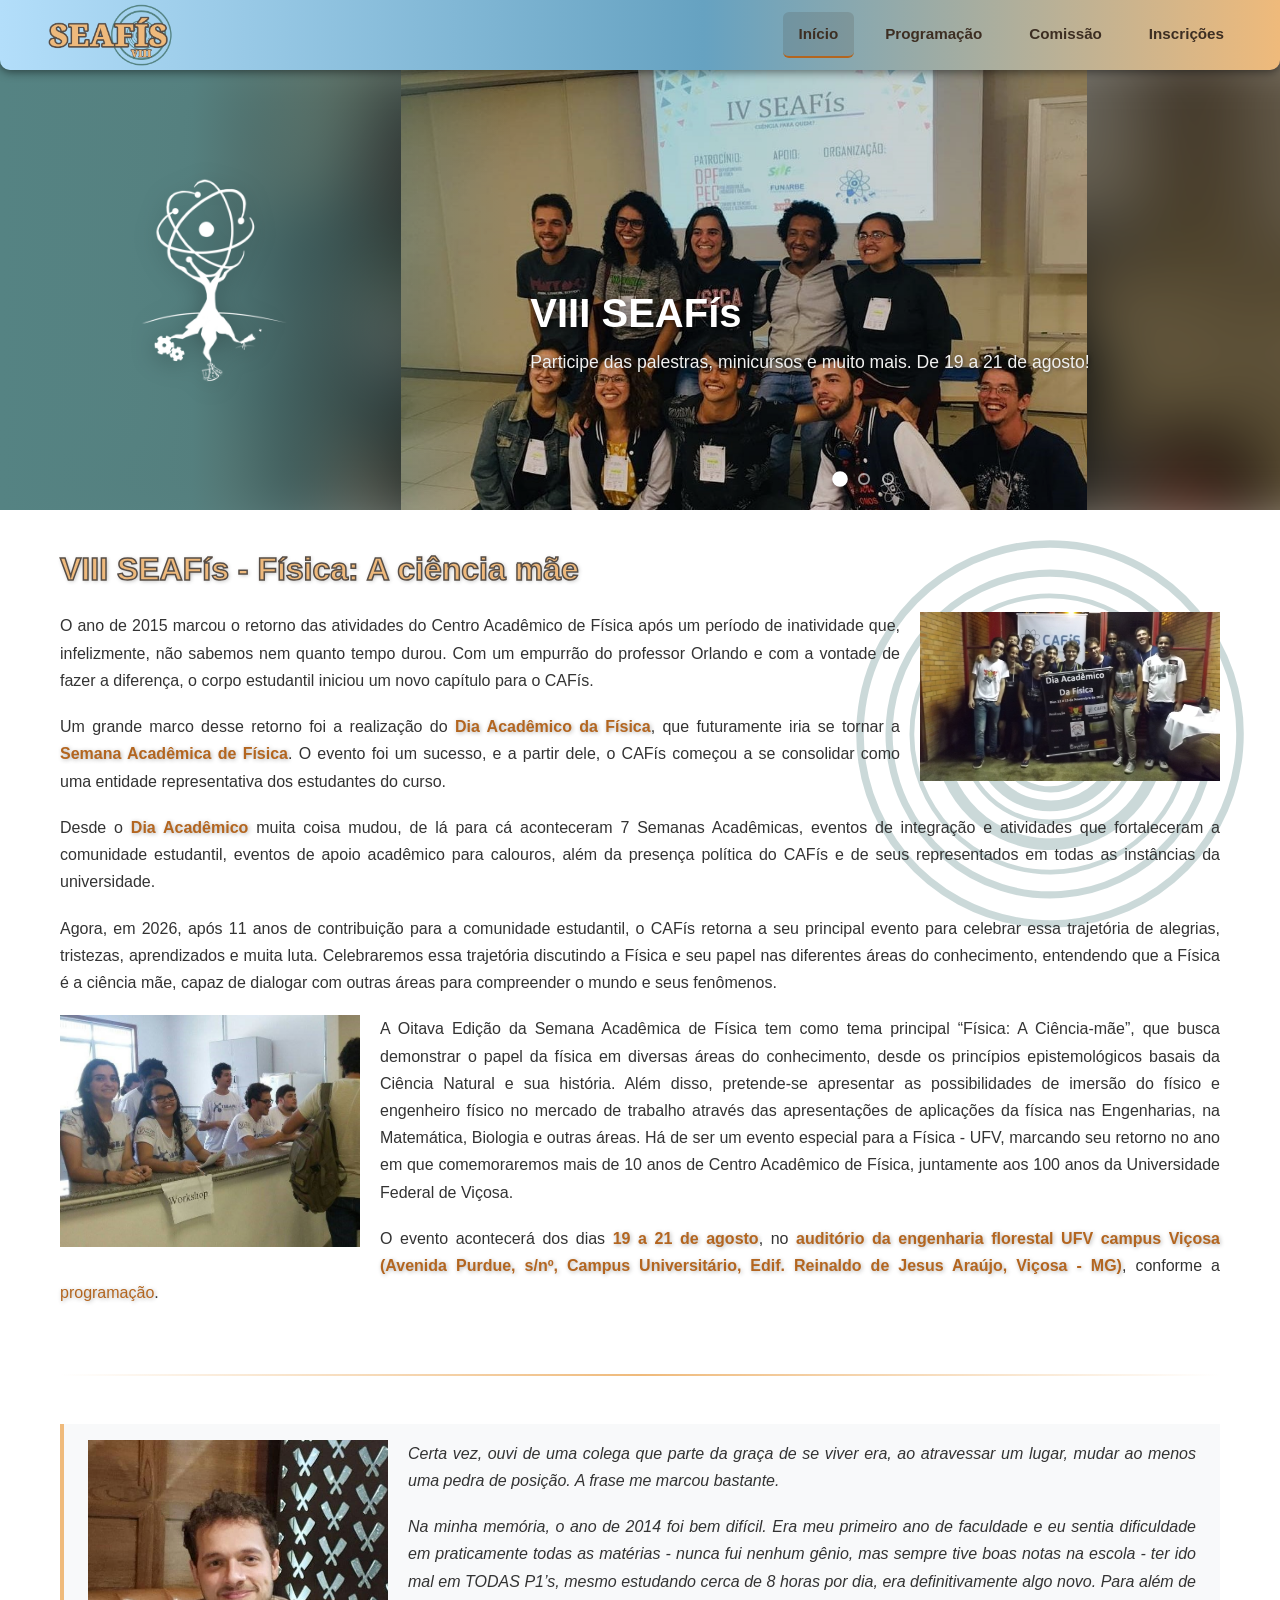
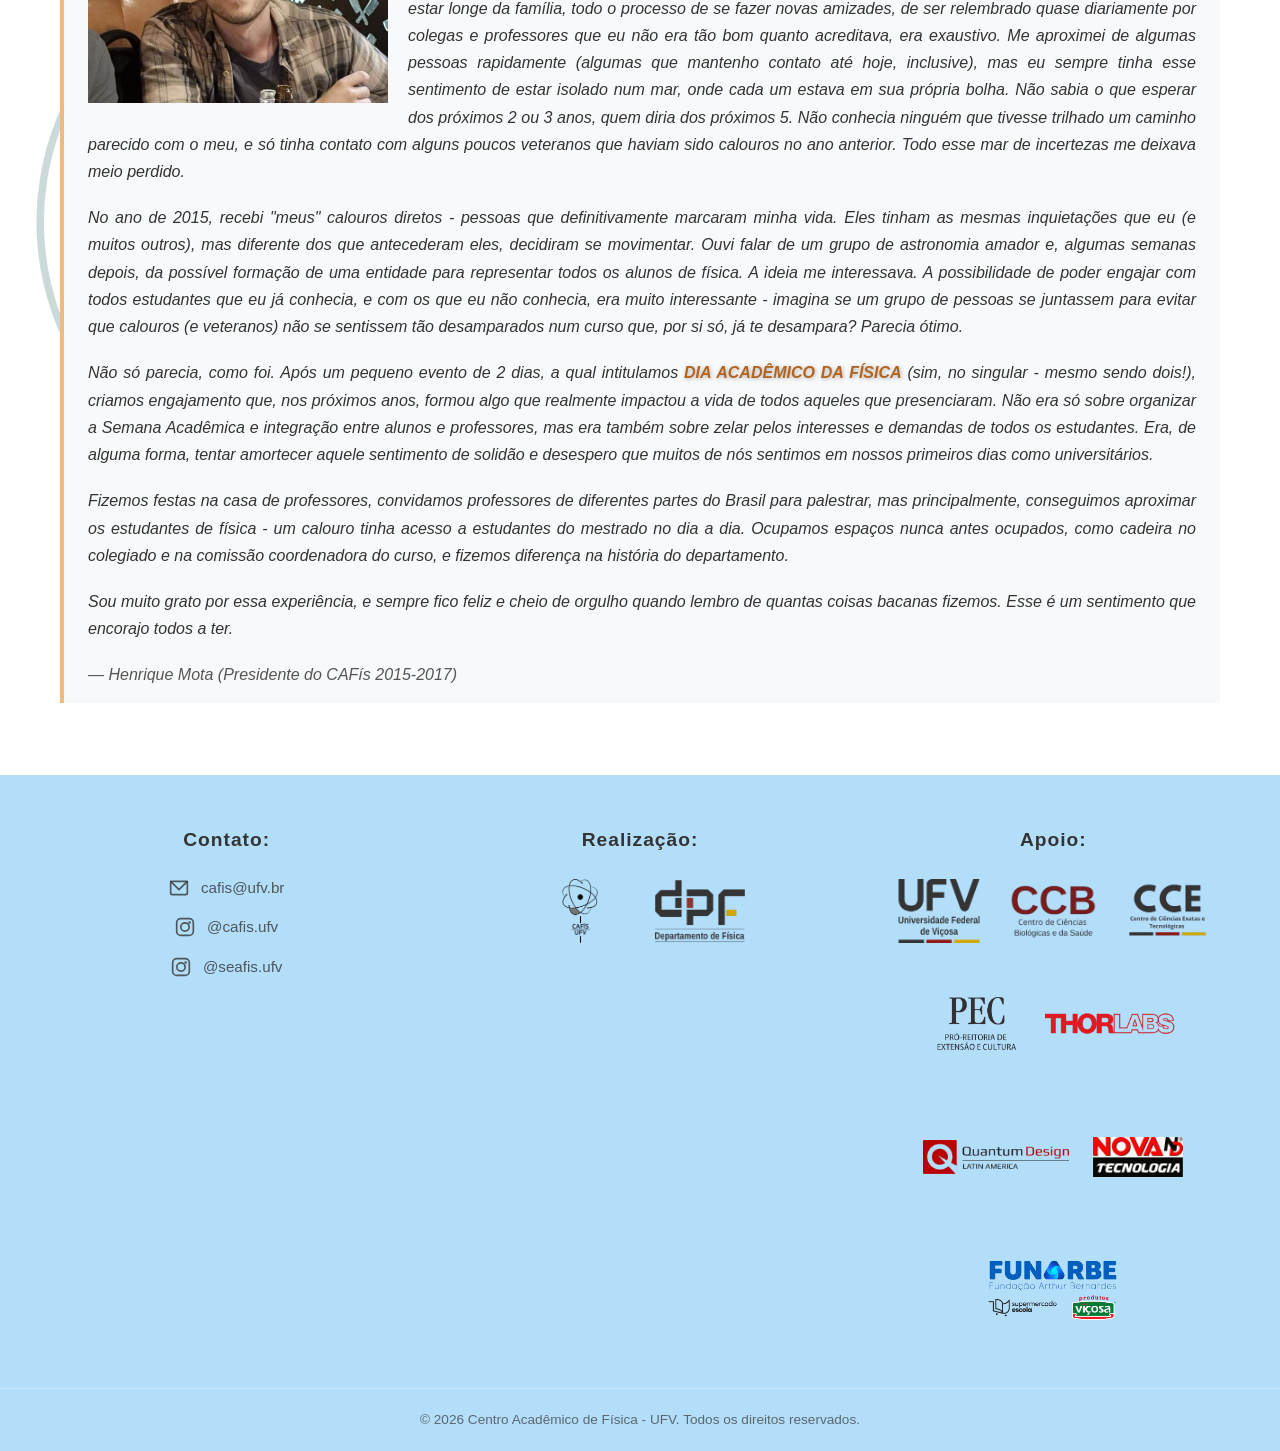
==== commit 0ff602bd: "Correação nas âncoras de links da página e adição do tema do Orlando" ====
--- a/index.html
+++ b/index.html
@@ -645,11 +645,11 @@
                        Flexbox para alinhar os logos lado a lado.
                     -->
                     <div class="support-logos">
-                        <a href="https://www.instagram.com/cafis.ufv/" class="support-link" aria-label="CAFís">
+                        <a href="https://www.instagram.com/cafis.ufv/" target="_blank" rel="noopener noreferrer" class="support-link" aria-label="CAFís">
                             <img src="imagens/patrocinio/cafis.png" alt="Logo do CAFís" class="support-logo">
                         </a>
 
-                        <a href="https://www.dpf.ufv.br/" class="support-link" aria-label="Departamento de Física">
+                        <a href="https://www.dpf.ufv.br/" target="_blank" rel="noopener noreferrer" class="support-link" aria-label="Departamento de Física">
                             <img src="imagens/patrocinio/dpf.png" alt="Logo do Departamento de Física" class="support-logo">
                         </a>
                     </div>
@@ -700,28 +700,28 @@
                        sobrando ao redor do desenho nesse tamanho).
                     -->
                     <div class="support-logos support-logos--grid">
-                        <a href="https://www.ufv.br/" class="support-link" aria-label="UFV">
+                        <a href="https://www.ufv.br/" target="_blank" rel="noopener noreferrer" class="support-link" aria-label="UFV">
                             <img src="imagens/patrocinio/ufv.png" alt="Logo da UFV" class="support-logo">
                         </a>
-                        <a href="https://www.ccb.ufv.br/" class="support-link" aria-label="CCB">
+                        <a href="https://www.ccb.ufv.br/" target="_blank" rel="noopener noreferrer" class="support-link" aria-label="CCB">
                             <img src="imagens/patrocinio/ccb.png" alt="Logo do apoiador CCB" class="support-logo">
                         </a>
-                        <a href="https://www.cce.ufv.br/" class="support-link" aria-label="CCE">
+                        <a href="https://www.cce.ufv.br/" target="_blank" rel="noopener noreferrer" class="support-link" aria-label="CCE">
                             <img src="imagens/patrocinio/cce.png" alt="Logo do apoiador CCE" class="support-logo">
                         </a>
-                        <a href="https://www.pec.ufv.br/" class="support-link" aria-label="PEC">
+                        <a href="https://www.pec.ufv.br/" target="_blank" rel="noopener noreferrer" class="support-link" aria-label="PEC">
                             <img src="imagens/patrocinio/pec.png" alt="Logo do apoiador PEC" class="support-logo">
                         </a>
-                        <a href="https://www.thorlabs.com/" class="support-link" aria-label="Thorlabs">
+                        <a href="https://www.thorlabs.com/" target="_blank" rel="noopener noreferrer" class="support-link" aria-label="Thorlabs">
                             <img src="imagens/patrocinio/thor.png" alt="Logo do apoiador Thorlabs" class="support-logo support-logo--large">
                         </a>
-                        <a href="https://www.qd-latam.com/site/en/" class="support-link" aria-label="Quantum Design">
+                        <a href="https://www.qd-latam.com/site/en/" target="_blank" rel="noopener noreferrer" class="support-link" aria-label="Quantum Design">
                             <img src="imagens/patrocinio/qdesign.png" alt="Logo do apoiador Quantum Design" class="support-logo support-logo--xl">
                         </a>
-                        <a href="https://www.novand.com.br/" class="support-link" aria-label="Nova ND">
+                        <a href="https://www.novand.com.br/" target="_blank" rel="noopener noreferrer" class="support-link" aria-label="Nova ND">
                             <img src="imagens/patrocinio/nova.png" alt="Logo do apoiador Nova ND Tecnologia" class="support-logo">
                         </a>
-                        <a href="https://funarbe.org.br/" class="support-link" aria-label="FUNARBE">
+                        <a href="https://funarbe.org.br/" target="_blank" rel="noopener noreferrer" class="support-link" aria-label="FUNARBE">
                             <img src="imagens/patrocinio/Logotipos Unidades Funarbe - Tradicional.png" alt="Logo do apoiador FUNARBE" class="support-logo support-logo--large">
                         </a>
                     </div>
